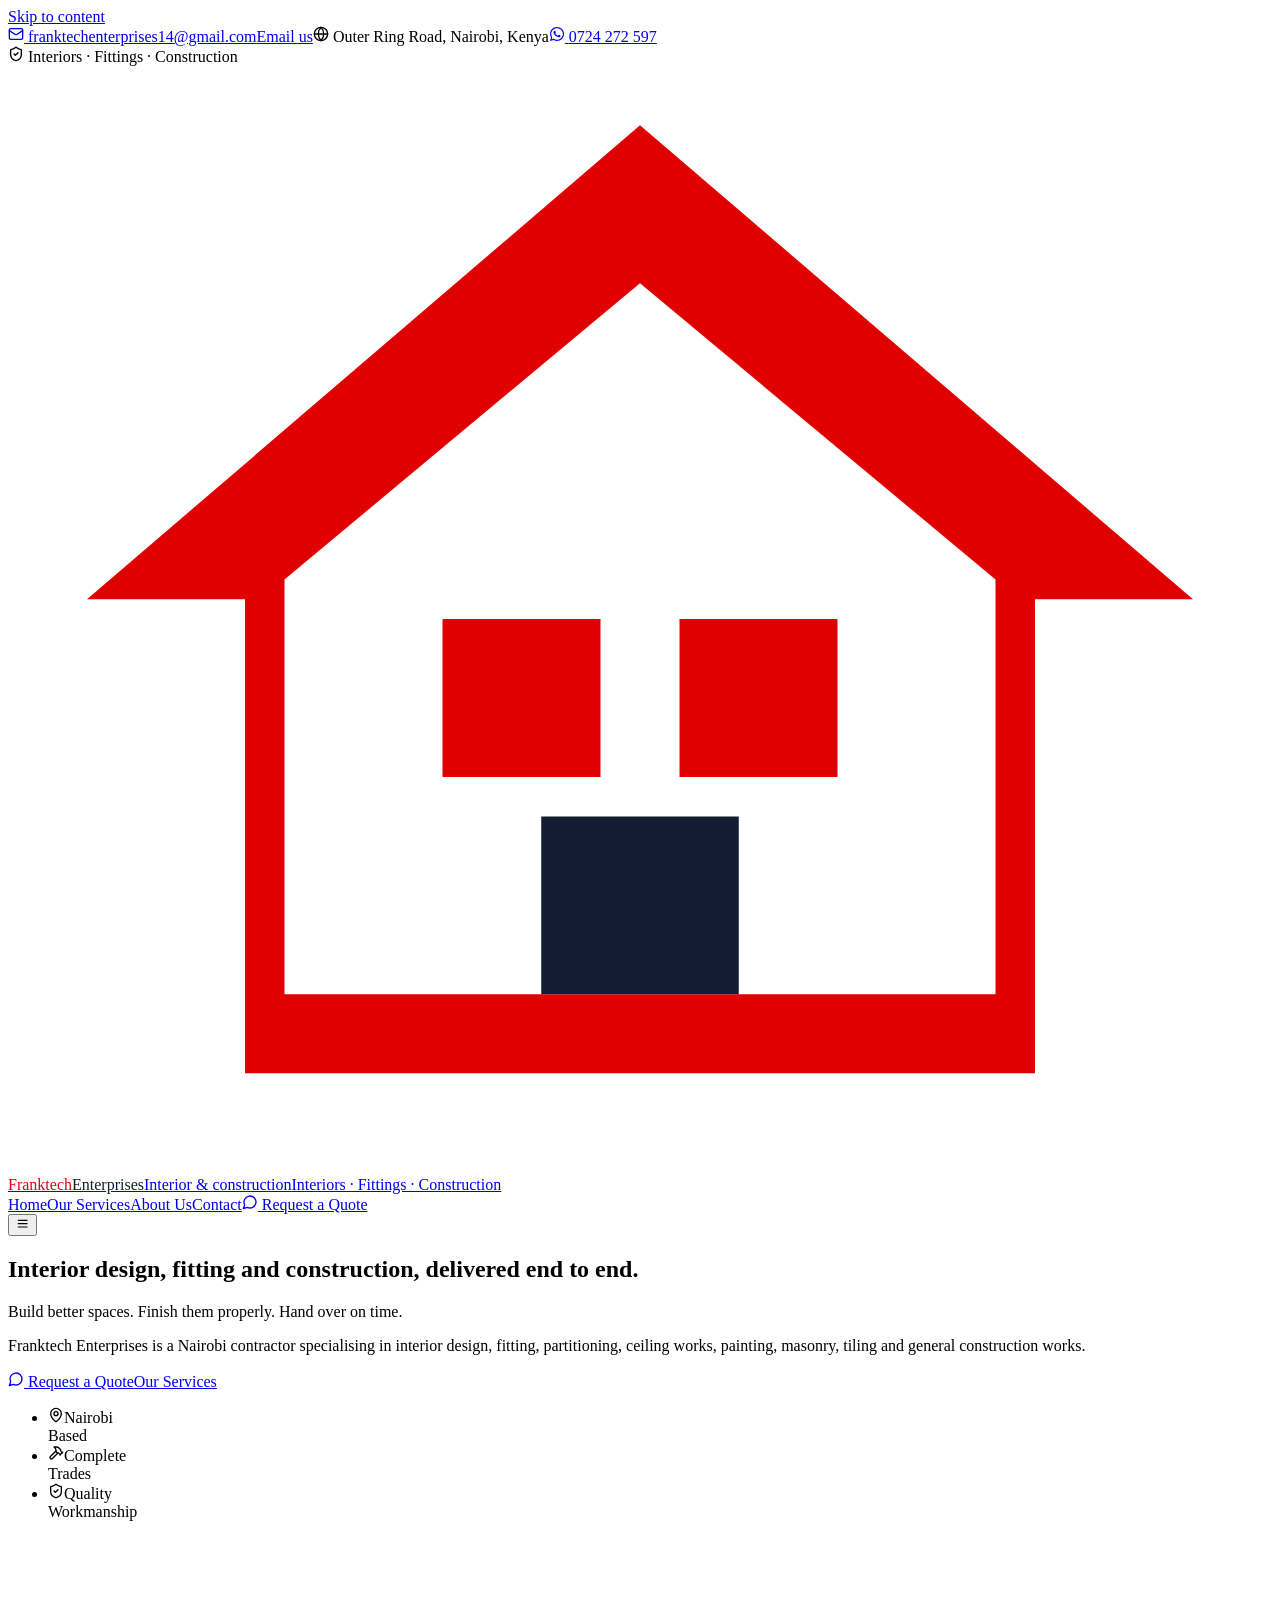
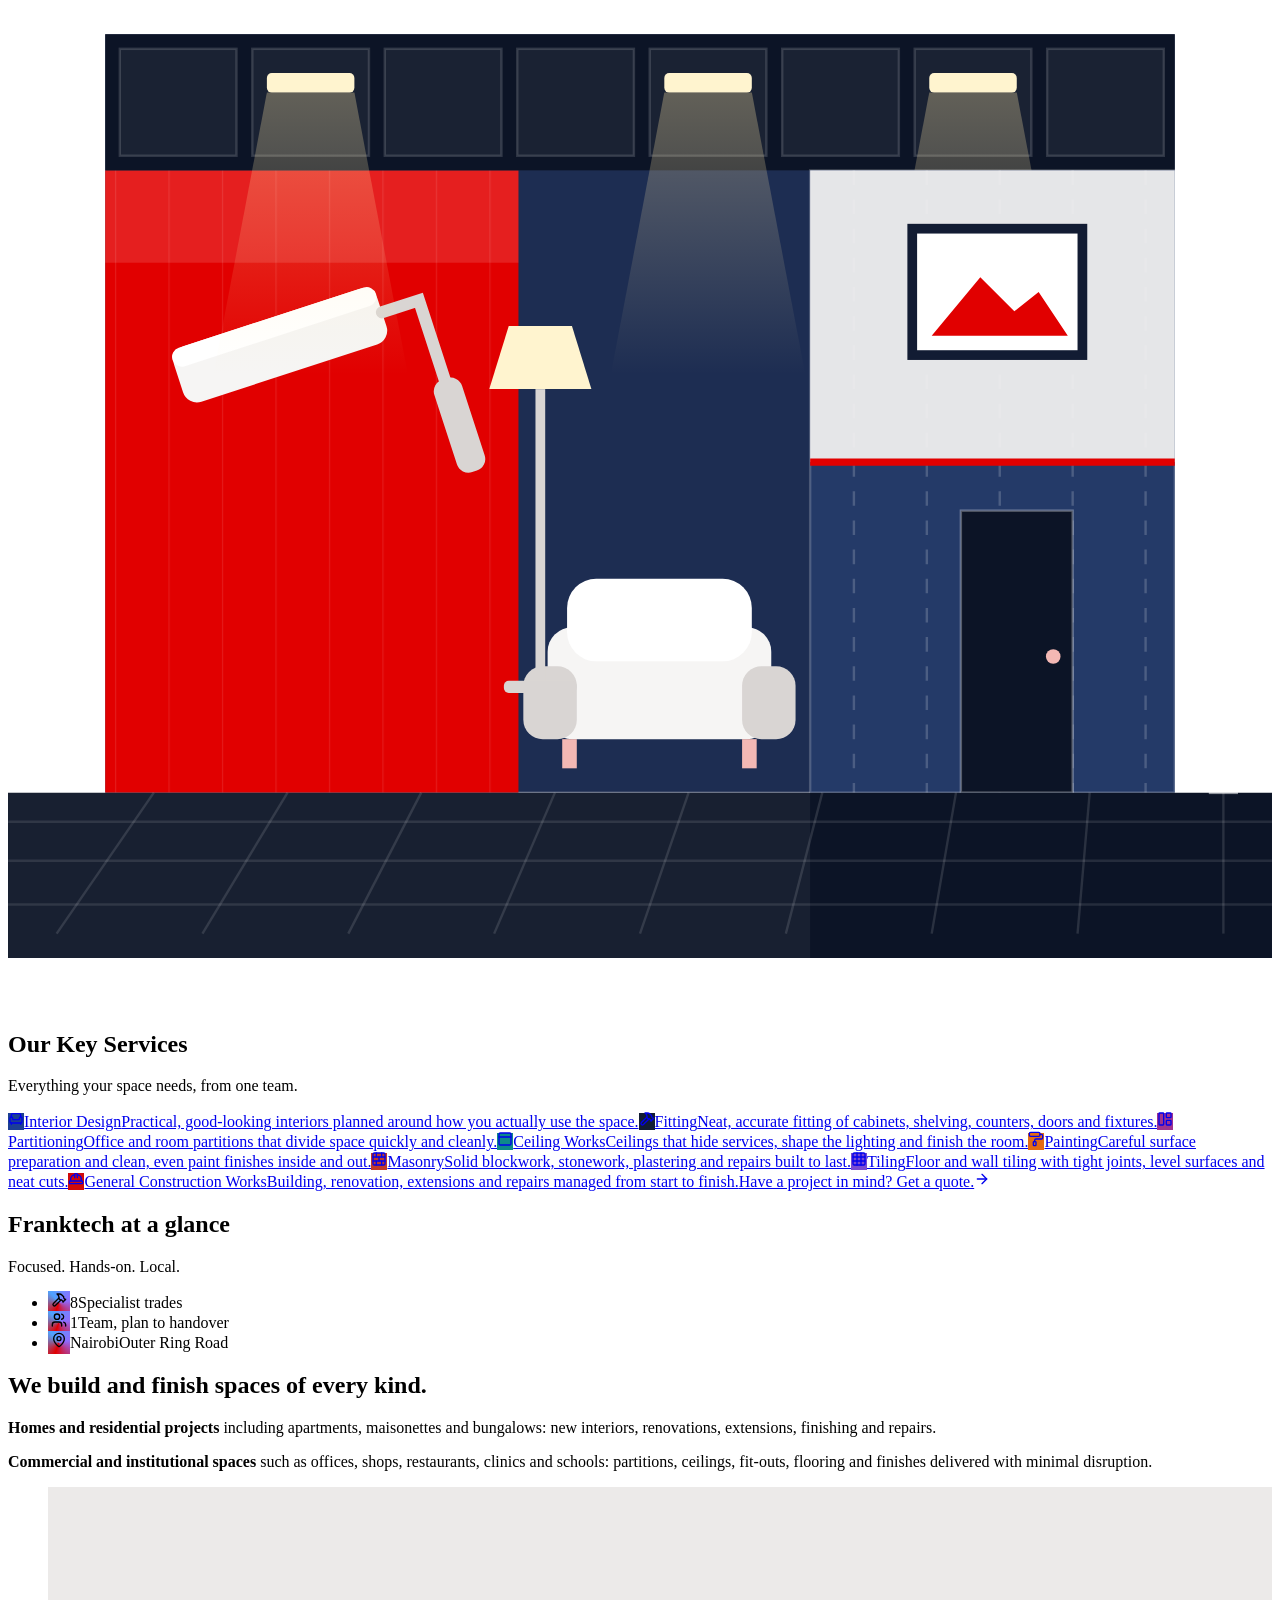
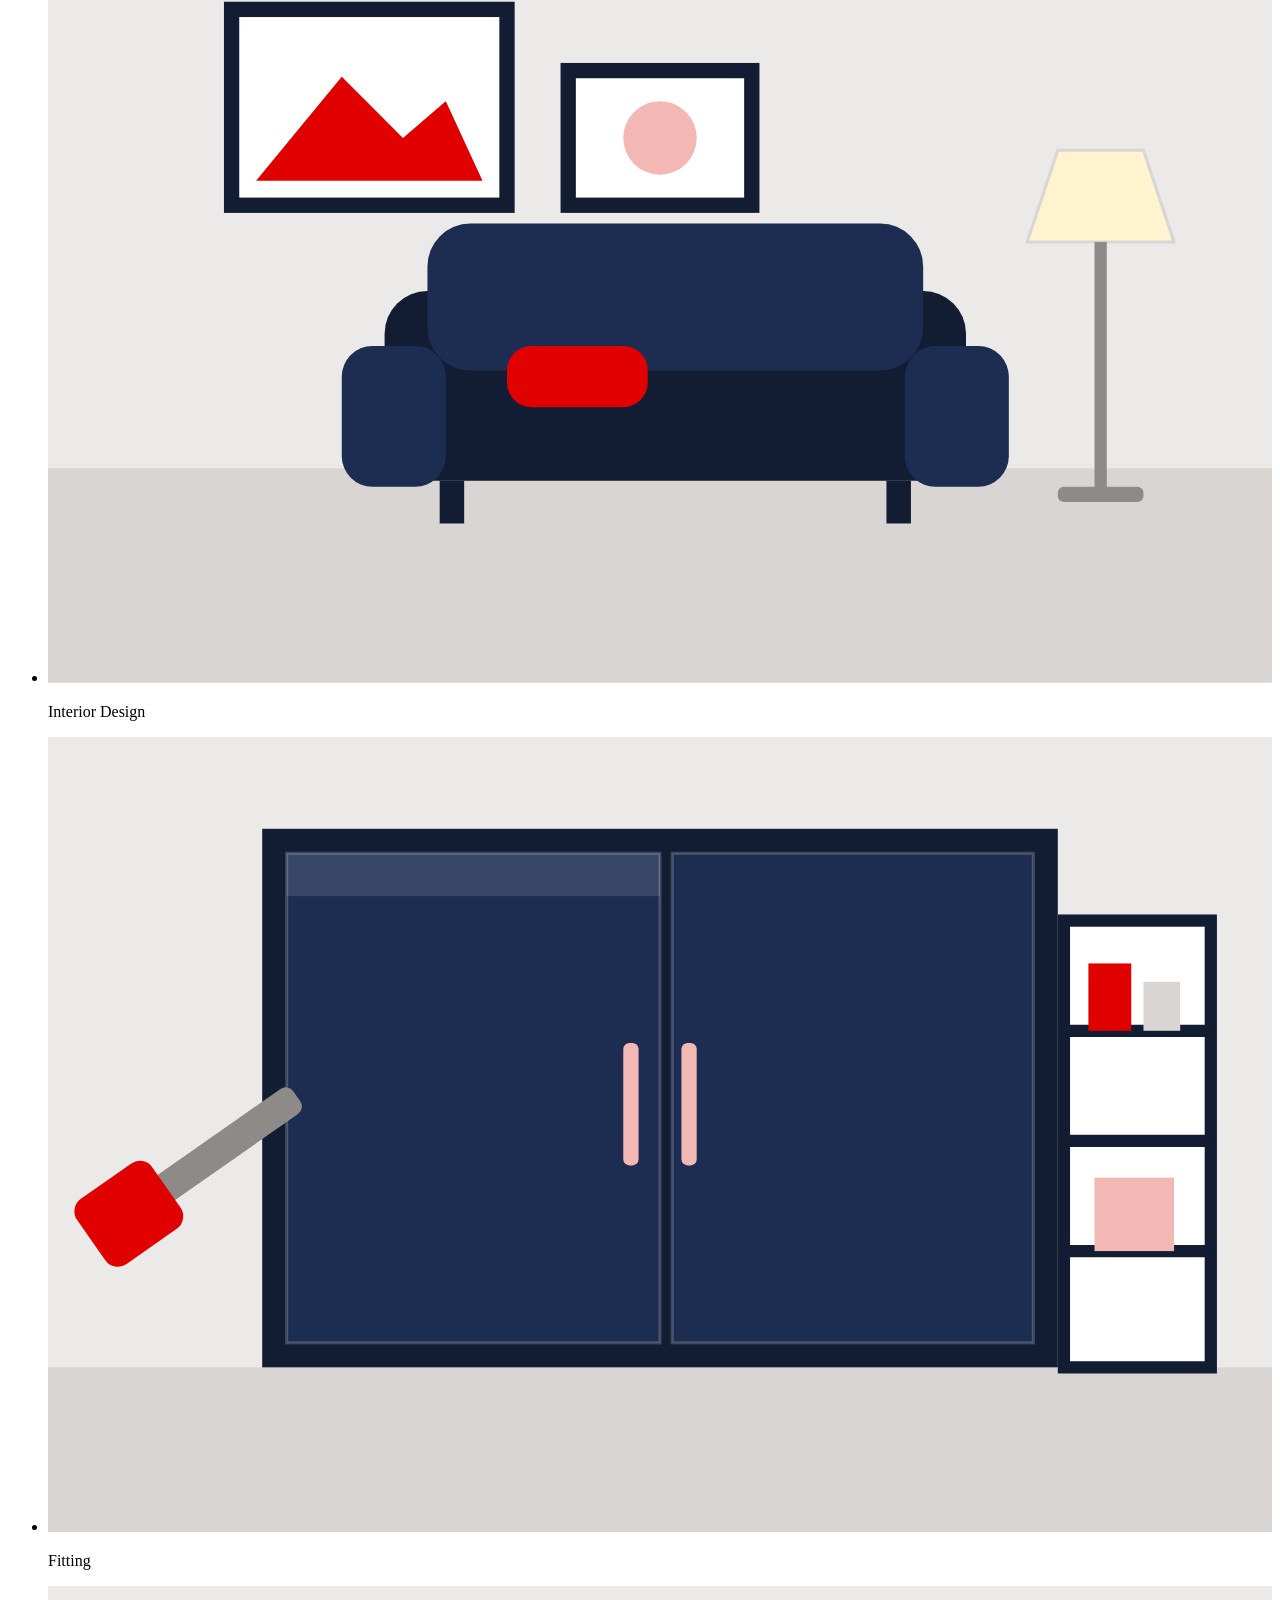
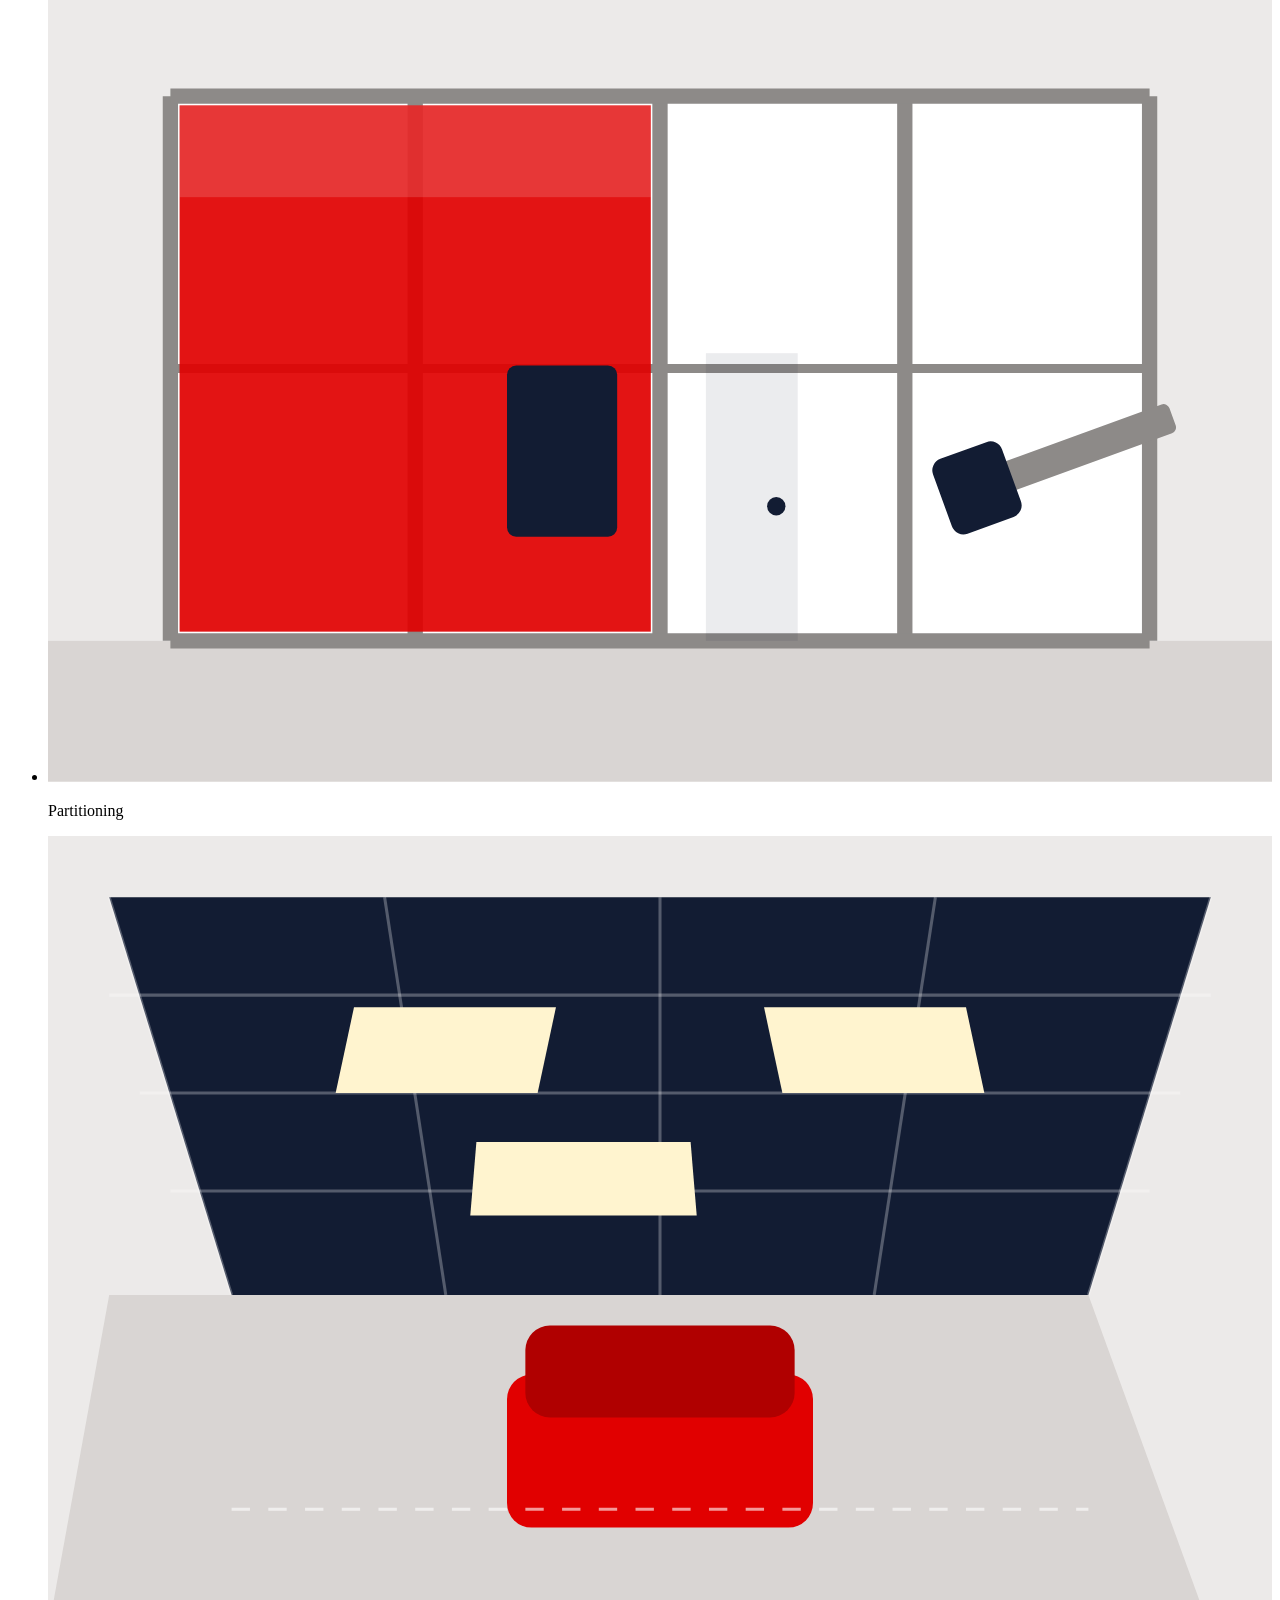
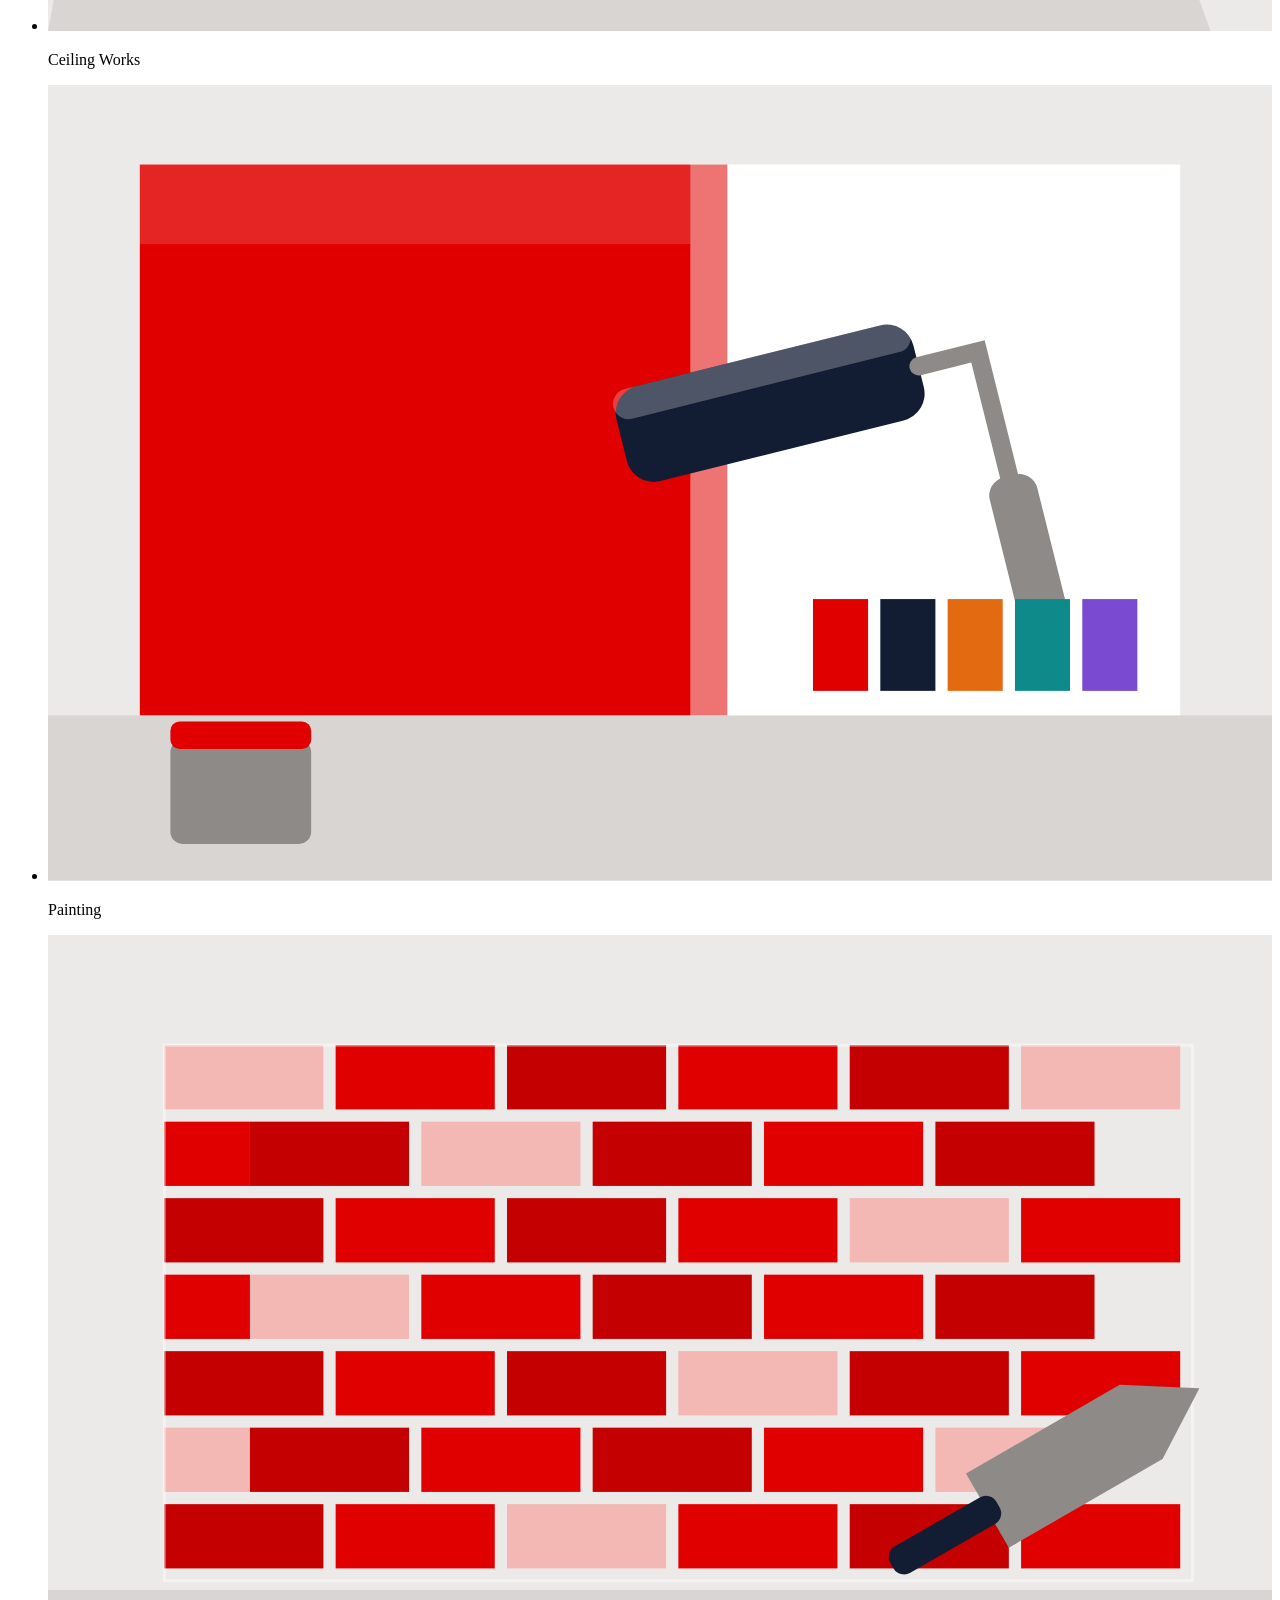
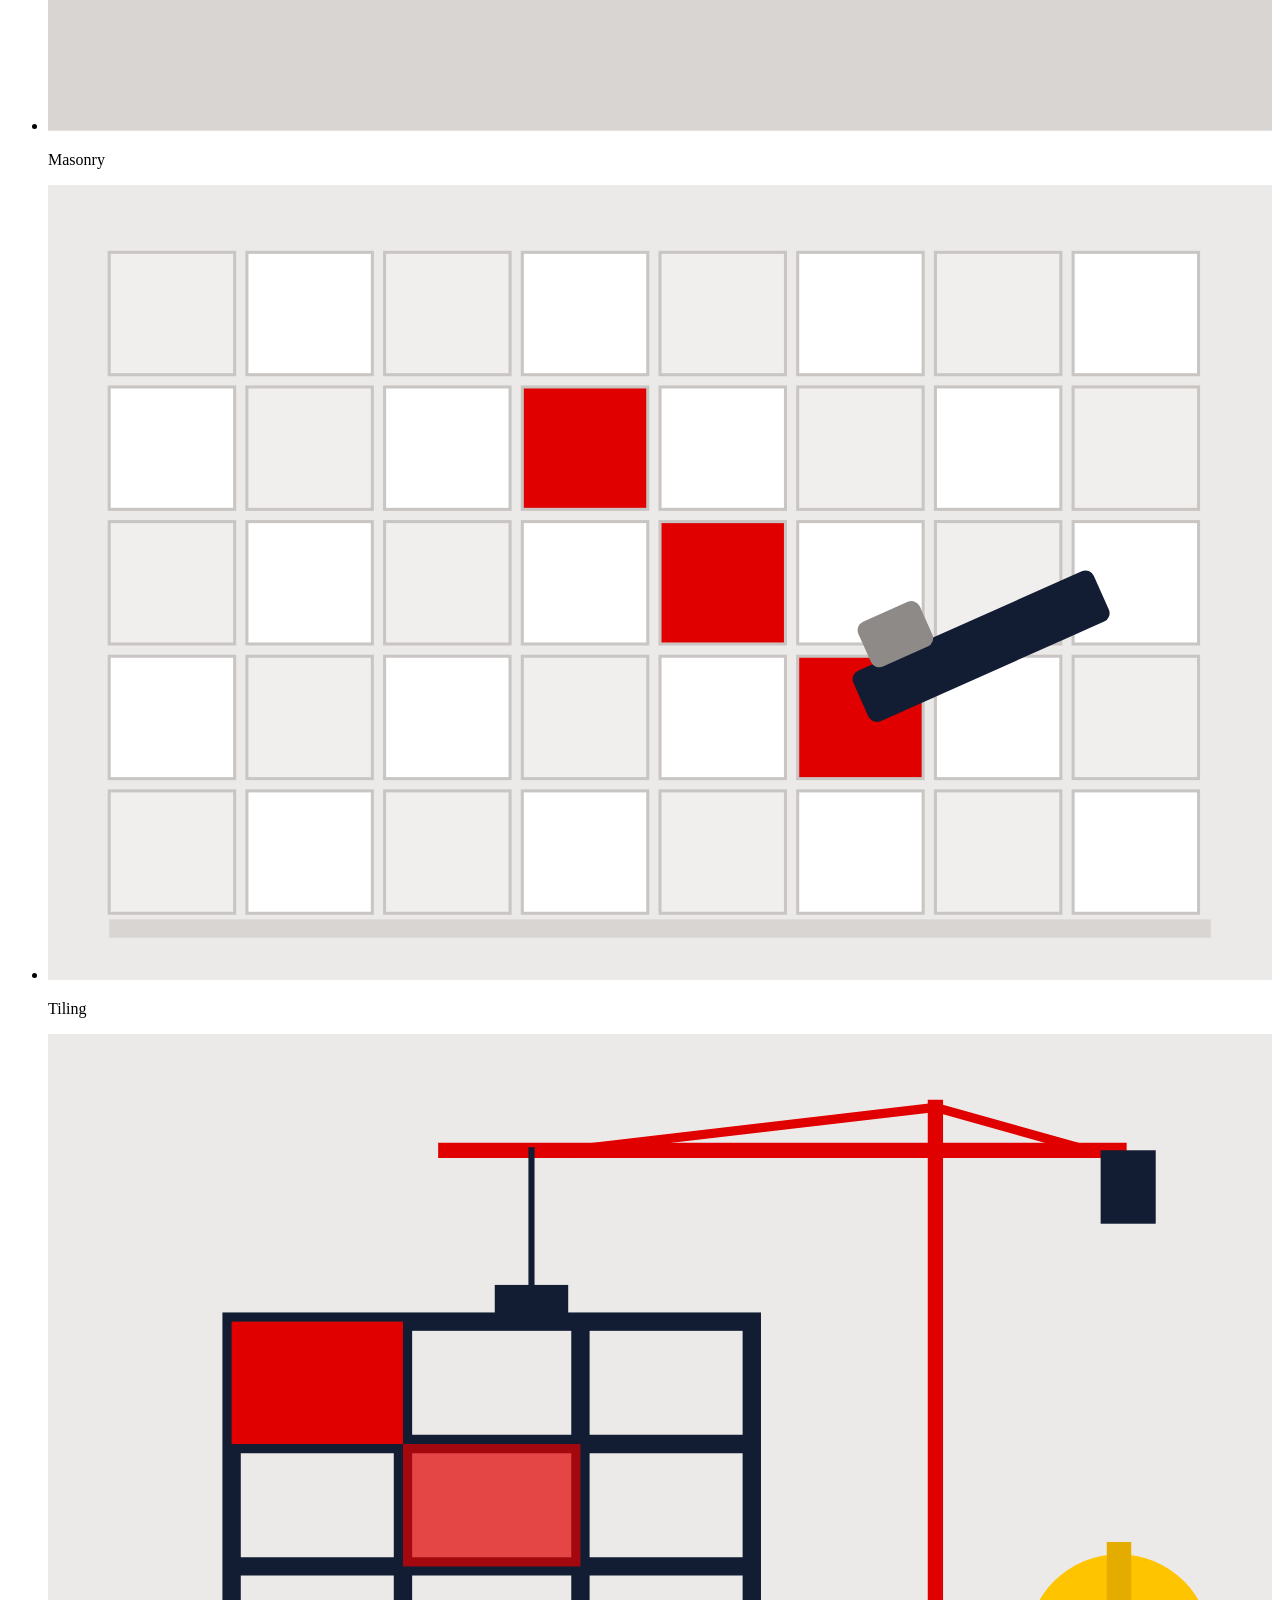
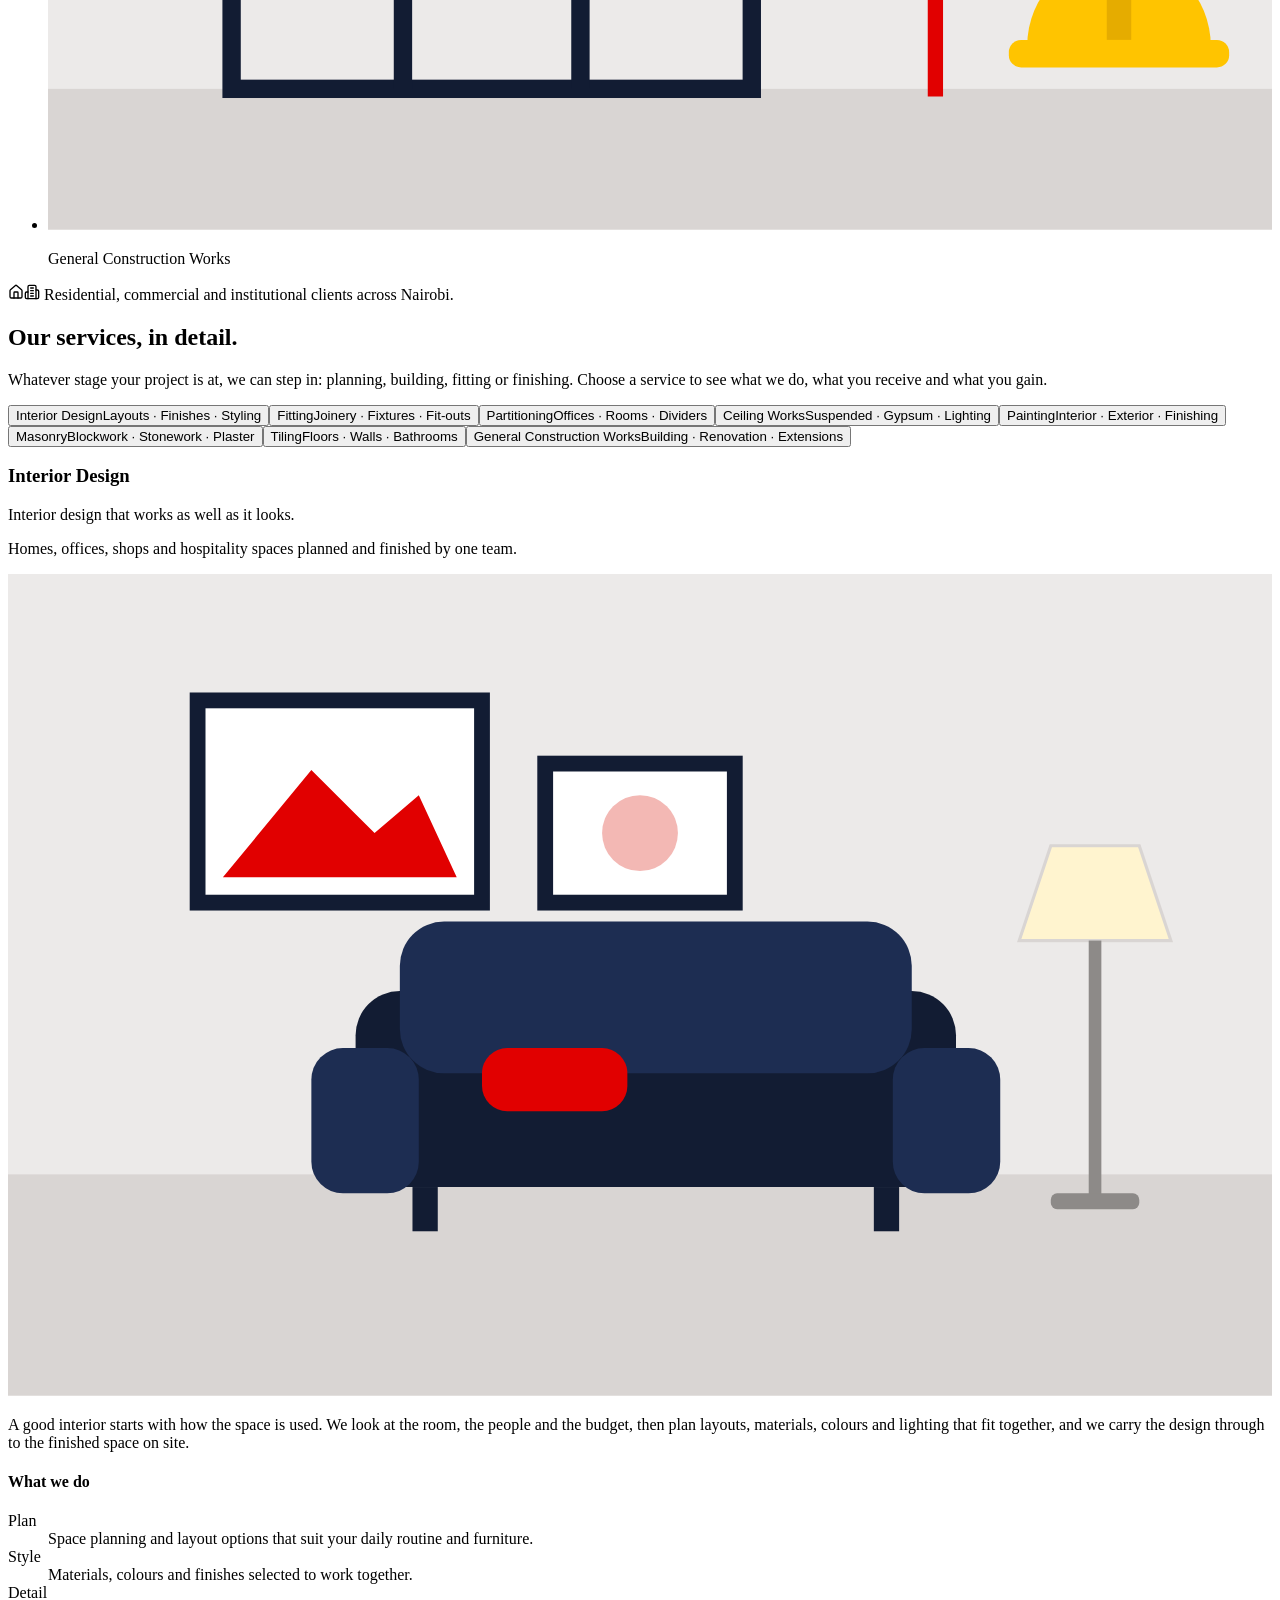
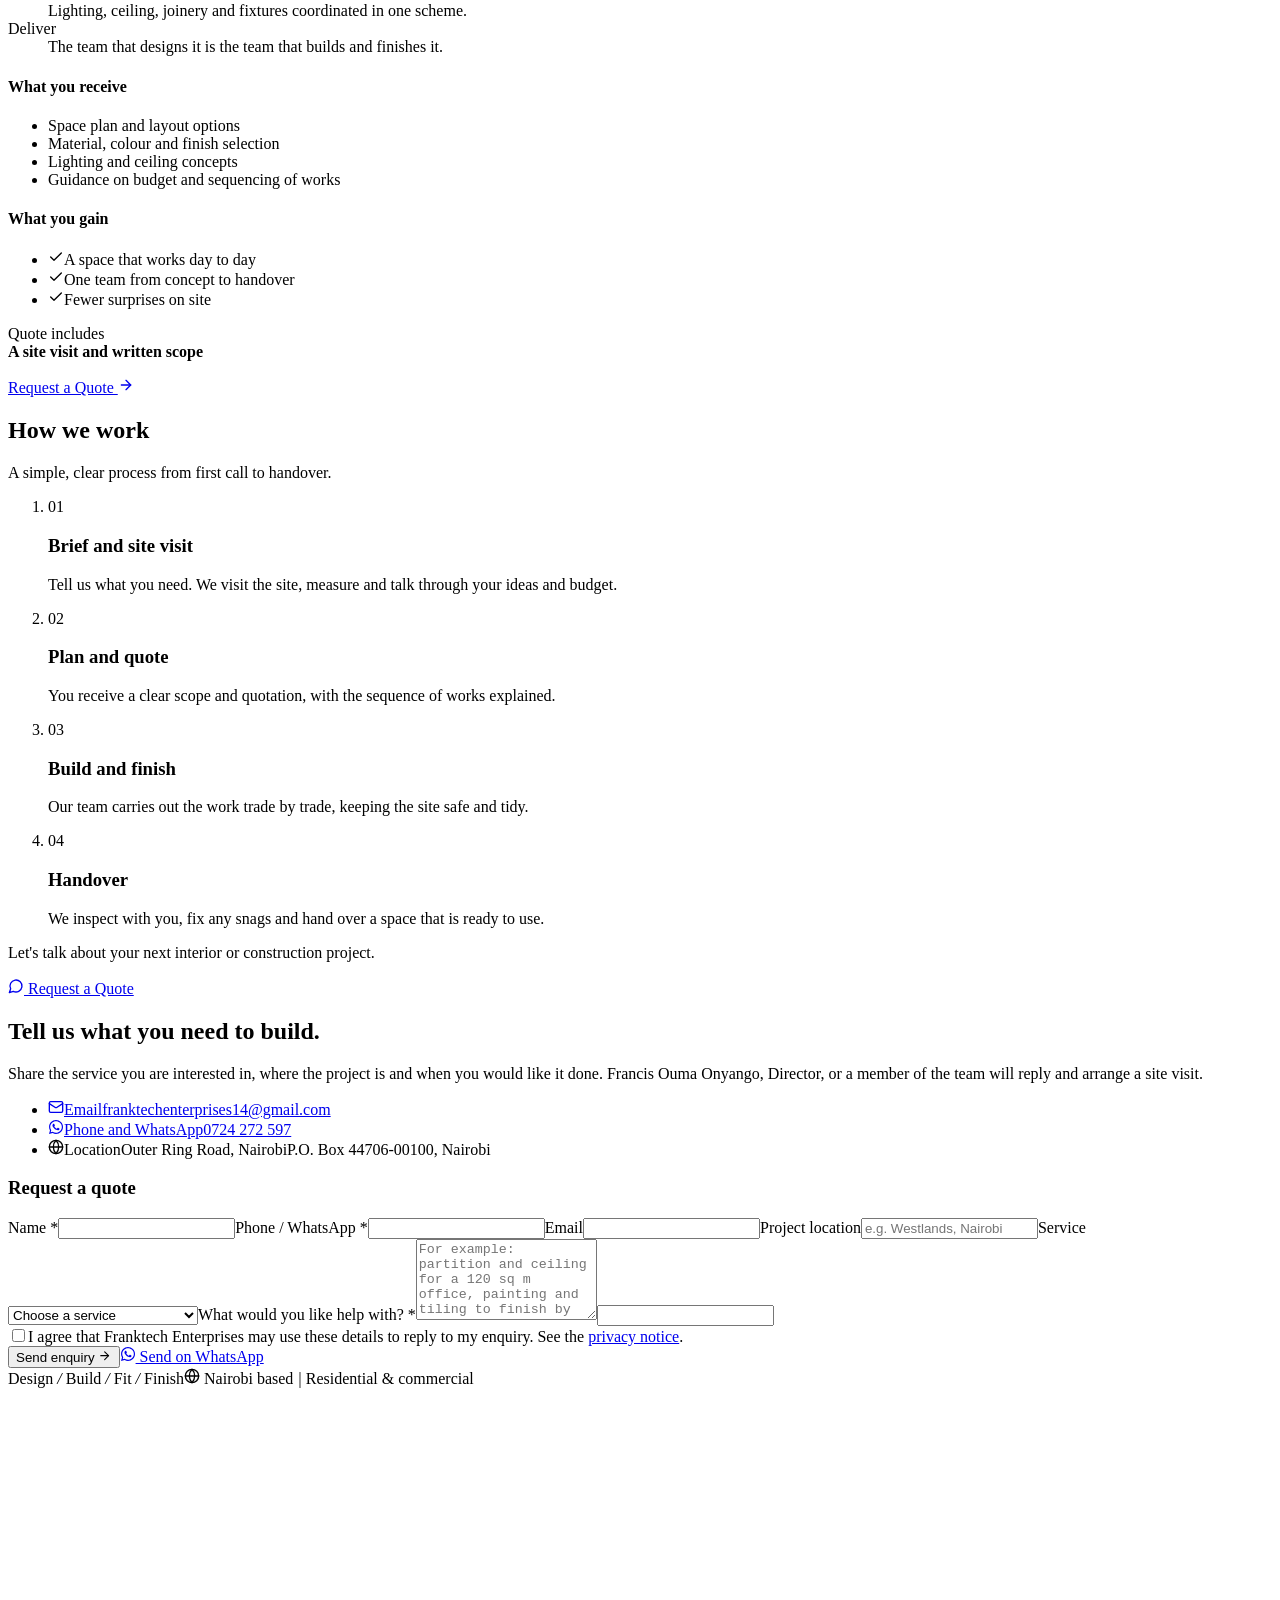
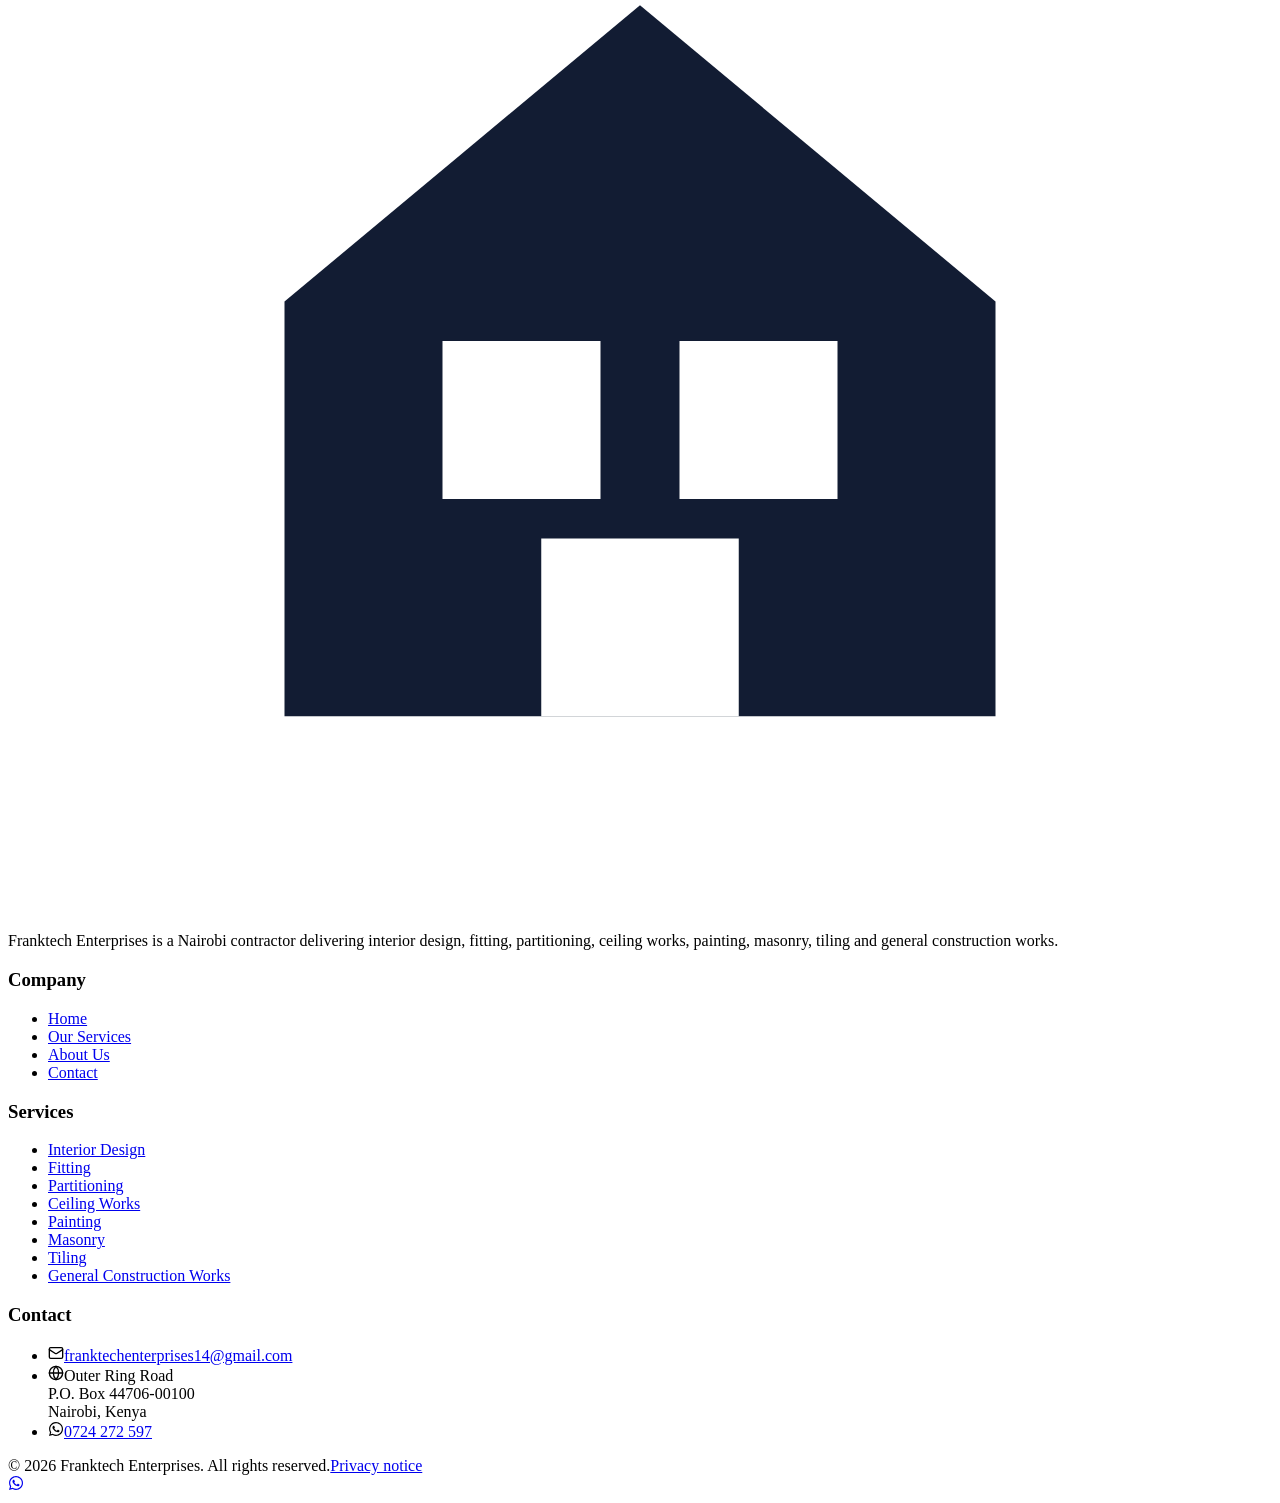
==== index.html @ 51be3a6b "Files upload" ====
<!doctype html>
<html lang="en">
  <head>
    <meta charset="UTF-8" />
    <meta name="viewport" content="width=device-width, initial-scale=1.0" />
    <link rel="icon" href="/favicon.png">
    <meta name="theme-color" content="#121c33">
    <link rel="preconnect" href="https://fonts.googleapis.com">
    <link rel="preconnect" href="https://fonts.gstatic.com" crossorigin>
    <link rel="sitemap" type="application/xml" href="/sitemap.xml">
    <title>Franktech Enterprises | Interior Design, Fitting, Partitioning, Ceiling, Painting, Masonry, Tiling and Construction in Nairobi</title>
    <meta name="description" content="Franktech Enterprises is a Nairobi contractor specialising in interior design, fitting, partitioning, ceiling works, painting, masonry, tiling and general construction works. Request a quote today.">
    <meta name="robots" content="index, follow, max-image-preview:large, max-snippet:-1">
    <link rel="canonical" href="https://www.franktechenterprises.co.ke/">
    <meta property="og:type" content="website">
    <meta property="og:site_name" content="Franktech Enterprises">
    <meta property="og:title" content="Franktech Enterprises | Interior Design, Fitting, Partitioning, Ceiling, Painting, Masonry, Tiling and Construction in Nairobi">
    <meta property="og:description" content="Franktech Enterprises is a Nairobi contractor specialising in interior design, fitting, partitioning, ceiling works, painting, masonry, tiling and general construction works. Request a quote today.">
    <meta property="og:url" content="https://www.franktechenterprises.co.ke/">
    <meta property="og:image" content="https://www.franktechenterprises.co.ke/og-image.jpg">
    <meta property="og:image:width" content="1200">
    <meta property="og:image:height" content="630">
    <meta name="twitter:card" content="summary_large_image">
    <meta name="twitter:title" content="Franktech Enterprises | Interior Design, Fitting, Partitioning, Ceiling, Painting, Masonry, Tiling and Construction in Nairobi">
    <meta name="twitter:description" content="Franktech Enterprises is a Nairobi contractor specialising in interior design, fitting, partitioning, ceiling works, painting, masonry, tiling and general construction works. Request a quote today.">
    <meta name="twitter:image" content="https://www.franktechenterprises.co.ke/og-image.jpg">
    <script type="application/ld+json">{"@context":"https://schema.org","@graph":[{"@type":"GeneralContractor","@id":"https://www.franktechenterprises.co.ke/#organization","name":"Franktech Enterprises","url":"https://www.franktechenterprises.co.ke/","logo":"https://www.franktechenterprises.co.ke/logo.png","image":"https://www.franktechenterprises.co.ke/og-image.jpg","email":"franktechenterprises14@gmail.com","telephone":"+254724272597","slogan":"Interiors · Fittings · Construction","founder":{"@type":"Person","name":"Francis Ouma Onyango","jobTitle":"Director"},"address":{"@type":"PostalAddress","streetAddress":"Outer Ring Road","postOfficeBoxNumber":"44706-00100","addressLocality":"Nairobi","addressCountry":"KE"},"areaServed":"Nairobi, Kenya","description":"Franktech Enterprises is a Nairobi contractor specialising in interior design, fitting, partitioning, ceiling works, painting, masonry, tiling and general construction works. Request a quote today.","makesOffer":[{"@type":"Offer","itemOffered":{"@type":"Service","name":"Interior Design","description":"Practical, good-looking interiors planned around how you actually use the space."}},{"@type":"Offer","itemOffered":{"@type":"Service","name":"Fitting","description":"Neat, accurate fitting of cabinets, shelving, counters, doors and fixtures."}},{"@type":"Offer","itemOffered":{"@type":"Service","name":"Partitioning","description":"Office and room partitions that divide space quickly and cleanly."}},{"@type":"Offer","itemOffered":{"@type":"Service","name":"Ceiling Works","description":"Ceilings that hide services, shape the lighting and finish the room."}},{"@type":"Offer","itemOffered":{"@type":"Service","name":"Painting","description":"Careful surface preparation and clean, even paint finishes inside and out."}},{"@type":"Offer","itemOffered":{"@type":"Service","name":"Masonry","description":"Solid blockwork, stonework, plastering and repairs built to last."}},{"@type":"Offer","itemOffered":{"@type":"Service","name":"Tiling","description":"Floor and wall tiling with tight joints, level surfaces and neat cuts."}},{"@type":"Offer","itemOffered":{"@type":"Service","name":"General Construction Works","description":"Building, renovation, extensions and repairs managed from start to finish."}}]},{"@type":"WebSite","@id":"https://www.franktechenterprises.co.ke/#website","url":"https://www.franktechenterprises.co.ke/","name":"Franktech Enterprises","publisher":{"@id":"https://www.franktechenterprises.co.ke/#organization"}}]}</script>
    <script type="module" crossorigin src="/assets/index-vFpCeBRT.js"></script>
    <link rel="stylesheet" crossorigin href="/assets/index-OtvhS2LJ.css">
  </head>
  <body>
    <div id="root" data-page="home"><a href="#main" class="sr-only focus:not-sr-only focus:fixed focus:left-3 focus:top-3 focus:z-[70] focus:rounded focus:bg-white focus:px-4 focus:py-2">Skip to content</a><div class="bg-ink text-[0.8rem] text-white/85"><div class="mx-auto flex max-w-7xl items-center justify-between gap-4 px-5 py-2.5 lg:px-6"><div class="flex flex-wrap items-center gap-x-6 gap-y-1"><a href="mailto:franktechenterprises14@gmail.com" class="inline-flex items-center gap-2 hover:text-white"><svg stroke="currentColor" fill="none" stroke-width="2" viewBox="0 0 24 24" stroke-linecap="round" stroke-linejoin="round" aria-hidden="true" height="1em" width="1em" xmlns="http://www.w3.org/2000/svg"><rect width="20" height="16" x="2" y="4" rx="2"></rect><path d="m22 7-8.97 5.7a1.94 1.94 0 0 1-2.06 0L2 7"></path></svg> <span class="hidden sm:inline">franktechenterprises14@gmail.com</span><span class="sm:hidden">Email us</span></a><span class="hidden items-center gap-2 md:inline-flex"><svg stroke="currentColor" fill="none" stroke-width="2" viewBox="0 0 24 24" stroke-linecap="round" stroke-linejoin="round" aria-hidden="true" height="1em" width="1em" xmlns="http://www.w3.org/2000/svg"><circle cx="12" cy="12" r="10"></circle><path d="M12 2a14.5 14.5 0 0 0 0 20 14.5 14.5 0 0 0 0-20"></path><path d="M2 12h20"></path></svg> <!-- -->Outer Ring Road<!-- -->, <!-- -->Nairobi<!-- -->, <!-- -->Kenya</span><a href="tel:+254724272597" class="inline-flex items-center gap-2 hover:text-white"><svg stroke="currentColor" fill="currentColor" stroke-width="0" viewBox="0 0 448 512" class="text-[#25d366]" aria-hidden="true" height="1em" width="1em" xmlns="http://www.w3.org/2000/svg"><path d="M380.9 97.1C339 55.1 283.2 32 223.9 32c-122.4 0-222 99.6-222 222 0 39.1 10.2 77.3 29.6 111L0 480l117.7-30.9c32.4 17.7 68.9 27 106.1 27h.1c122.3 0 224.1-99.6 224.1-222 0-59.3-25.2-115-67.1-157zm-157 341.6c-33.2 0-65.7-8.9-94-25.7l-6.7-4-69.8 18.3L72 359.2l-4.4-7c-18.5-29.4-28.2-63.3-28.2-98.2 0-101.7 82.8-184.5 184.6-184.5 49.3 0 95.6 19.2 130.4 54.1 34.8 34.9 56.2 81.2 56.1 130.5 0 101.8-84.9 184.6-186.6 184.6zm101.2-138.2c-5.5-2.8-32.8-16.2-37.9-18-5.1-1.9-8.8-2.8-12.5 2.8-3.7 5.6-14.3 18-17.6 21.8-3.2 3.7-6.5 4.2-12 1.4-32.6-16.3-54-29.1-75.5-66-5.7-9.8 5.7-9.1 16.3-30.3 1.8-3.7.9-6.9-.5-9.7-1.4-2.8-12.5-30.1-17.1-41.2-4.5-10.8-9.1-9.3-12.5-9.5-3.2-.2-6.9-.2-10.6-.2-3.7 0-9.7 1.4-14.8 6.9-5.1 5.6-19.4 19-19.4 46.3 0 27.3 19.9 53.7 22.6 57.4 2.8 3.7 39.1 59.7 94.8 83.8 35.2 15.2 49 16.5 66.6 13.9 10.7-1.6 32.8-13.4 37.4-26.4 4.6-13 4.6-24.1 3.2-26.4-1.3-2.5-5-3.9-10.5-6.6z"></path></svg> <!-- -->0724 272 597</a></div><span class="hidden items-center gap-2 lg:inline-flex"><svg stroke="currentColor" fill="none" stroke-width="2" viewBox="0 0 24 24" stroke-linecap="round" stroke-linejoin="round" aria-hidden="true" height="1em" width="1em" xmlns="http://www.w3.org/2000/svg"><path d="M20 13c0 5-3.5 7.5-7.66 8.95a1 1 0 0 1-.67-.01C7.5 20.5 4 18 4 13V6a1 1 0 0 1 1-1c2 0 4.5-1.2 6.24-2.72a1.17 1.17 0 0 1 1.52 0C14.51 3.81 17 5 19 5a1 1 0 0 1 1 1z"></path><path d="m9 12 2 2 4-4"></path></svg> <!-- -->Interiors · Fittings · Construction</span></div></div><header class="sticky top-0 z-40 border-b border-line bg-white shadow-[0_1px_0_rgba(0,0,0,.02)]"><div class="mx-auto flex max-w-7xl items-center justify-between gap-6 px-5 py-3 lg:px-6"><a href="/" aria-label="Franktech Enterprises home" class="flex items-center gap-4"><span class="inline-flex items-center gap-3 " aria-label="Franktech Enterprises"><svg viewBox="0 0 64 56" class="h-11 w-auto shrink-0" aria-hidden="true"><path d="M32 3 4 27h8v24h40V27h8L32 3Z" fill="#e10000"></path><path d="M32 11 14 26v21h36V26L32 11Z" fill="#fff"></path><rect x="22" y="28" width="8" height="8" fill="#e10000"></rect><rect x="34" y="28" width="8" height="8" fill="#e10000"></rect><rect x="27" y="38" width="10" height="9" fill="#121c33"></rect></svg><span class="leading-none"><span class="block font-display text-[1.9rem] font-extrabold uppercase italic tracking-tight" style="color:#e10000">Franktech</span><span class="mt-0.5 block font-display text-[0.8rem] font-semibold uppercase tracking-[0.42em]" style="color:#121c33">Enterprises</span></span></span><span class="hidden h-10 w-px bg-brand-dark/70 md:block" aria-hidden="true"></span><span class="hidden md:block"><span class="block font-display text-[0.8rem] font-semibold uppercase tracking-wide text-ink">Interior &amp; construction</span><span class="block text-[0.78rem] italic text-brand-dark">Interiors · Fittings · Construction</span></span></a><nav aria-label="Main" class="hidden items-center gap-8 lg:flex"><a href="/" aria-current="page" class="text-[0.98rem] font-medium transition-colors hover:text-brand text-brand">Home</a><a href="/#services" class="text-[0.98rem] font-medium transition-colors hover:text-brand text-ink">Our Services</a><a href="/about/" class="text-[0.98rem] font-medium transition-colors hover:text-brand text-ink">About Us</a><a href="/#contact" class="text-[0.98rem] font-medium transition-colors hover:text-brand text-ink">Contact</a><a href="/#contact" class="btn btn-primary"><svg stroke="currentColor" fill="none" stroke-width="2" viewBox="0 0 24 24" stroke-linecap="round" stroke-linejoin="round" aria-hidden="true" height="1em" width="1em" xmlns="http://www.w3.org/2000/svg"><path d="M7.9 20A9 9 0 1 0 4 16.1L2 22Z"></path></svg> Request a Quote</a></nav><button type="button" class="rounded-md border border-line p-2.5 text-xl text-ink lg:hidden" aria-label="Open menu" aria-expanded="false"><svg stroke="currentColor" fill="none" stroke-width="2" viewBox="0 0 24 24" stroke-linecap="round" stroke-linejoin="round" height="1em" width="1em" xmlns="http://www.w3.org/2000/svg"><line x1="4" x2="20" y1="12" y2="12"></line><line x1="4" x2="20" y1="6" y2="6"></line><line x1="4" x2="20" y1="18" y2="18"></line></svg></button></div></header><main id="main"><section aria-labelledby="hero-title" class="relative overflow-hidden bg-ink text-white"><div class="absolute inset-0 bg-[radial-gradient(ellipse_at_80%_40%,rgba(225,0,0,.22),transparent_55%),linear-gradient(110deg,#0b1020_0%,#121c33_60%,#16264a_100%)]" aria-hidden="true"></div><div class="absolute inset-0 opacity-[.07]" style="background-image:linear-gradient(#fff 1px,transparent 1px),linear-gradient(90deg,#fff 1px,transparent 1px);background-size:44px 44px" aria-hidden="true"></div><div class="relative mx-auto grid max-w-7xl items-center gap-10 px-5 py-14 lg:grid-cols-[1.1fr_.9fr] lg:px-6 lg:py-20"><div><h1 id="hero-title" class="font-display text-[2.35rem] font-bold leading-[1.08] sm:text-5xl lg:text-[3.4rem]">Interior design, fitting and construction, delivered end to end.</h1><p class="mt-6 text-xl text-white/90">Build better spaces. Finish them properly. Hand over on time.</p><p class="mt-4 max-w-xl text-[1.02rem] leading-relaxed text-white/70">Franktech Enterprises<!-- --> is a Nairobi contractor specialising in interior design, fitting, partitioning, ceiling works, painting, masonry, tiling and general construction works.</p><div class="mt-8 flex flex-wrap gap-4"><a href="#contact" class="btn btn-primary"><svg stroke="currentColor" fill="none" stroke-width="2" viewBox="0 0 24 24" stroke-linecap="round" stroke-linejoin="round" aria-hidden="true" height="1em" width="1em" xmlns="http://www.w3.org/2000/svg"><path d="M7.9 20A9 9 0 1 0 4 16.1L2 22Z"></path></svg> Request a Quote</a><a href="#services" class="btn btn-ghost">Our Services</a></div><ul class="mt-10 grid max-w-xl gap-5 sm:grid-cols-3"><li class="flex items-center gap-3"><span class="grid h-11 w-11 shrink-0 place-items-center rounded-full border border-white/40 text-lg"><svg stroke="currentColor" fill="none" stroke-width="2" viewBox="0 0 24 24" stroke-linecap="round" stroke-linejoin="round" aria-hidden="true" height="1em" width="1em" xmlns="http://www.w3.org/2000/svg"><path d="M20 10c0 4.993-5.539 10.193-7.399 11.799a1 1 0 0 1-1.202 0C9.539 20.193 4 14.993 4 10a8 8 0 0 1 16 0"></path><circle cx="12" cy="10" r="3"></circle></svg></span><span class="font-display text-[0.95rem] font-semibold leading-tight">Nairobi<br/>Based</span></li><li class="flex items-center gap-3"><span class="grid h-11 w-11 shrink-0 place-items-center rounded-full border border-white/40 text-lg"><svg stroke="currentColor" fill="none" stroke-width="2" viewBox="0 0 24 24" stroke-linecap="round" stroke-linejoin="round" aria-hidden="true" height="1em" width="1em" xmlns="http://www.w3.org/2000/svg"><path d="m15 12-8.373 8.373a1 1 0 1 1-3-3L12 9"></path><path d="m18 15 4-4"></path><path d="m21.5 11.5-1.914-1.914A2 2 0 0 1 19 8.172V7l-2.26-2.26a6 6 0 0 0-4.202-1.756L9 2.96l.92.82A6.18 6.18 0 0 1 12 8.4V10l2 2h1.172a2 2 0 0 1 1.414.586L18.5 14.5"></path></svg></span><span class="font-display text-[0.95rem] font-semibold leading-tight">Complete<br/>Trades</span></li><li class="flex items-center gap-3"><span class="grid h-11 w-11 shrink-0 place-items-center rounded-full border border-white/40 text-lg"><svg stroke="currentColor" fill="none" stroke-width="2" viewBox="0 0 24 24" stroke-linecap="round" stroke-linejoin="round" aria-hidden="true" height="1em" width="1em" xmlns="http://www.w3.org/2000/svg"><path d="M20 13c0 5-3.5 7.5-7.66 8.95a1 1 0 0 1-.67-.01C7.5 20.5 4 18 4 13V6a1 1 0 0 1 1-1c2 0 4.5-1.2 6.24-2.72a1.17 1.17 0 0 1 1.52 0C14.51 3.81 17 5 19 5a1 1 0 0 1 1 1z"></path><path d="m9 12 2 2 4-4"></path></svg></span><span class="font-display text-[0.95rem] font-semibold leading-tight">Quality<br/>Workmanship</span></li></ul></div><div class="relative"><div class="absolute -inset-3 rounded-2xl border border-white/10" aria-hidden="true"></div><svg viewBox="0 0 520 440" class="relative w-full rounded-xl shadow-2xl" role="img" aria-label="Illustration of an interior being fitted out"><defs><linearGradient id="glow" x1="0" y1="0" x2="0" y2="1"><stop offset="0" stop-color="#ffe7a8" stop-opacity=".9"></stop><stop offset="1" stop-color="#ffe7a8" stop-opacity="0"></stop></linearGradient><pattern id="studs" width="22" height="10" patternUnits="userSpaceOnUse"><rect width="22" height="10" fill="none"></rect><line x1="0" y1="0" x2="0" y2="10" stroke="#fff" stroke-opacity=".1"></line></pattern></defs><rect x="40" y="40" width="440" height="312" fill="#1d2d52" stroke="#fff" stroke-opacity=".18"></rect><rect x="40" y="96" width="170" height="256" fill="#e10000"></rect><rect x="40" y="96" width="170" height="256" fill="url(#studs)"></rect><rect x="40" y="96" width="170" height="38" fill="#fff" fill-opacity=".12"></rect><g transform="translate(112 168) rotate(-18)"><rect x="-44" y="-12" width="88" height="24" rx="6" fill="#f6f5f4"></rect><rect x="-44" y="-12" width="88" height="8" rx="4" fill="#fff"></rect><path d="M44 0h16v36" fill="none" stroke="#d9d5d3" stroke-width="5" stroke-linecap="round"></path><rect x="54" y="34" width="12" height="40" rx="5" fill="#d9d5d3"></rect></g><rect x="40" y="40" width="440" height="56" fill="#0c1426"></rect><rect x="46" y="46" width="48" height="44" fill="#fff" fill-opacity=".06" stroke="#fff" stroke-opacity=".15"></rect><rect x="100.5" y="46" width="48" height="44" fill="#fff" fill-opacity=".06" stroke="#fff" stroke-opacity=".15"></rect><rect x="155" y="46" width="48" height="44" fill="#fff" fill-opacity=".06" stroke="#fff" stroke-opacity=".15"></rect><rect x="209.5" y="46" width="48" height="44" fill="#fff" fill-opacity=".06" stroke="#fff" stroke-opacity=".15"></rect><rect x="264" y="46" width="48" height="44" fill="#fff" fill-opacity=".06" stroke="#fff" stroke-opacity=".15"></rect><rect x="318.5" y="46" width="48" height="44" fill="#fff" fill-opacity=".06" stroke="#fff" stroke-opacity=".15"></rect><rect x="373" y="46" width="48" height="44" fill="#fff" fill-opacity=".06" stroke="#fff" stroke-opacity=".15"></rect><rect x="427.5" y="46" width="48" height="44" fill="#fff" fill-opacity=".06" stroke="#fff" stroke-opacity=".15"></rect><g><rect x="106.5" y="56" width="36" height="8" rx="2" fill="#fff4cf"></rect><polygon points="106.5,64 142.5,64 164.5,180 84.5,180" fill="url(#glow)" opacity=".35"></polygon></g><g><rect x="270" y="56" width="36" height="8" rx="2" fill="#fff4cf"></rect><polygon points="270,64 306,64 328,180 248,180" fill="url(#glow)" opacity=".35"></polygon></g><g><rect x="379" y="56" width="36" height="8" rx="2" fill="#fff4cf"></rect><polygon points="379,64 415,64 437,180 357,180" fill="url(#glow)" opacity=".35"></polygon></g><rect x="330" y="96" width="150" height="256" fill="#243a68" stroke="#fff" stroke-opacity=".2"></rect><line x1="348" y1="96" x2="348" y2="352" stroke="#fff" stroke-opacity=".18" stroke-dasharray="6 6"></line><line x1="378" y1="96" x2="378" y2="352" stroke="#fff" stroke-opacity=".18" stroke-dasharray="6 6"></line><line x1="408" y1="96" x2="408" y2="352" stroke="#fff" stroke-opacity=".18" stroke-dasharray="6 6"></line><line x1="438" y1="96" x2="438" y2="352" stroke="#fff" stroke-opacity=".18" stroke-dasharray="6 6"></line><line x1="468" y1="96" x2="468" y2="352" stroke="#fff" stroke-opacity=".18" stroke-dasharray="6 6"></line><rect x="330" y="96" width="150" height="120" fill="#f6f5f4" fill-opacity=".92"></rect><path d="M330 216h150" stroke="#e10000" stroke-width="3"></path><rect x="392" y="236" width="46" height="116" fill="#0c1426" stroke="#fff" stroke-opacity=".3"></rect><circle cx="430" cy="296" r="3" fill="#f3b8b4"></circle><rect x="372" y="120" width="70" height="52" fill="#fff" stroke="#121c33" stroke-width="4"></rect><path d="M380 164l20-24 14 14 10-8 12 18z" fill="#e10000"></path><g transform="translate(222 262)"><rect x="0" y="22" width="92" height="46" rx="10" fill="#f6f5f4"></rect><rect x="-10" y="38" width="22" height="30" rx="8" fill="#d9d5d3"></rect><rect x="80" y="38" width="22" height="30" rx="8" fill="#d9d5d3"></rect><rect x="8" y="2" width="76" height="34" rx="12" fill="#fff"></rect><rect x="6" y="68" width="6" height="12" fill="#f3b8b4"></rect><rect x="80" y="68" width="6" height="12" fill="#f3b8b4"></rect></g><g transform="translate(206 160)"><path d="M0 0h26l8 26H-8z" fill="#fff4cf"></path><rect x="11" y="26" width="4" height="120" fill="#d9d5d3"></rect><rect x="-2" y="146" width="30" height="5" rx="2" fill="#d9d5d3"></rect></g><polygon points="0,352 520,352 520,420 0,420" fill="#0c1426"></polygon><polygon points="0,352 330,352 330,420 0,420" fill="#fff" fill-opacity=".05"></polygon><line x1="60" y1="352" x2="20" y2="410" stroke="#fff" stroke-opacity=".12"></line><line x1="115" y1="352" x2="80" y2="410" stroke="#fff" stroke-opacity=".12"></line><line x1="170" y1="352" x2="140" y2="410" stroke="#fff" stroke-opacity=".12"></line><line x1="225" y1="352" x2="200" y2="410" stroke="#fff" stroke-opacity=".12"></line><line x1="280" y1="352" x2="260" y2="410" stroke="#fff" stroke-opacity=".12"></line><line x1="335" y1="352" x2="320" y2="410" stroke="#fff" stroke-opacity=".12"></line><line x1="390" y1="352" x2="380" y2="410" stroke="#fff" stroke-opacity=".12"></line><line x1="445" y1="352" x2="440" y2="410" stroke="#fff" stroke-opacity=".12"></line><line x1="500" y1="352" x2="500" y2="410" stroke="#fff" stroke-opacity=".12"></line><line x1="0" y1="364" x2="520" y2="364" stroke="#fff" stroke-opacity=".1"></line><line x1="0" y1="380" x2="520" y2="380" stroke="#fff" stroke-opacity=".1"></line><line x1="0" y1="398" x2="520" y2="398" stroke="#fff" stroke-opacity=".1"></line><g stroke="#fff" stroke-opacity=".55" stroke-width="1.2" fill="none"><line x1="40" y1="24" x2="480" y2="24" stroke-dasharray="5 4"></line><line x1="40" y1="18" x2="40" y2="30"></line><line x1="480" y1="18" x2="480" y2="30"></line><line x1="500" y1="40" x2="500" y2="352" stroke-dasharray="5 4"></line><line x1="494" y1="40" x2="506" y2="40"></line><line x1="494" y1="352" x2="506" y2="352"></line></g><text x="260" y="17" text-anchor="middle" font-size="11" fill="#fff" fill-opacity=".7" font-family="Roboto, sans-serif" letter-spacing="2">DESIGN · BUILD · FIT · FINISH</text></svg></div></div></section><section aria-labelledby="key-services-title" class="bg-paper py-16 sm:py-20"><div class="mx-auto max-w-7xl px-5 lg:px-6"><div class="text-center"><h2 id="key-services-title" class="inline-flex items-center gap-4 font-display text-3xl font-bold text-ink sm:text-[2.4rem]"><span class="hidden h-0.5 w-12 bg-brand sm:block" aria-hidden="true"></span>Our Key Services<span class="hidden h-0.5 w-12 bg-brand sm:block" aria-hidden="true"></span></h2><p class="mt-3 text-muted">Everything your space needs, from one team.</p></div><div class="mt-12 grid gap-5 sm:grid-cols-2 lg:grid-cols-3"><a href="#svc-interior-design" data-svc="interior-design" class="card group flex items-start gap-4 p-5"><span class="grid h-12 w-12 shrink-0 place-items-center rounded-full text-xl text-white" style="background:#1c3f94"><svg stroke="currentColor" fill="none" stroke-width="2" viewBox="0 0 24 24" stroke-linecap="round" stroke-linejoin="round" aria-hidden="true" height="1em" width="1em" xmlns="http://www.w3.org/2000/svg"><path d="M19 9V6a2 2 0 0 0-2-2H7a2 2 0 0 0-2 2v3"></path><path d="M3 16a2 2 0 0 0 2 2h14a2 2 0 0 0 2-2v-5a2 2 0 0 0-4 0v1.5a.5.5 0 0 1-.5.5h-9a.5.5 0 0 1-.5-.5V11a2 2 0 0 0-4 0z"></path><path d="M5 18v2"></path><path d="M19 18v2"></path></svg></span><span><span class="block font-display text-[1.08rem] font-bold text-ink group-hover:text-brand">Interior Design</span><span class="mt-1.5 block text-[0.9rem] leading-relaxed text-muted">Practical, good-looking interiors planned around how you actually use the space.</span></span></a><a href="#svc-fitting" data-svc="fitting" class="card group flex items-start gap-4 p-5"><span class="grid h-12 w-12 shrink-0 place-items-center rounded-full text-xl text-white" style="background:#121c33"><svg stroke="currentColor" fill="none" stroke-width="2" viewBox="0 0 24 24" stroke-linecap="round" stroke-linejoin="round" aria-hidden="true" height="1em" width="1em" xmlns="http://www.w3.org/2000/svg"><path d="m15 12-8.373 8.373a1 1 0 1 1-3-3L12 9"></path><path d="m18 15 4-4"></path><path d="m21.5 11.5-1.914-1.914A2 2 0 0 1 19 8.172V7l-2.26-2.26a6 6 0 0 0-4.202-1.756L9 2.96l.92.82A6.18 6.18 0 0 1 12 8.4V10l2 2h1.172a2 2 0 0 1 1.414.586L18.5 14.5"></path></svg></span><span><span class="block font-display text-[1.08rem] font-bold text-ink group-hover:text-brand">Fitting</span><span class="mt-1.5 block text-[0.9rem] leading-relaxed text-muted">Neat, accurate fitting of cabinets, shelving, counters, doors and fixtures.</span></span></a><a href="#svc-partitioning" data-svc="partitioning" class="card group flex items-start gap-4 p-5"><span class="grid h-12 w-12 shrink-0 place-items-center rounded-full text-xl text-white" style="background:#a0338f"><svg stroke="currentColor" fill="none" stroke-width="2" viewBox="0 0 24 24" stroke-linecap="round" stroke-linejoin="round" aria-hidden="true" height="1em" width="1em" xmlns="http://www.w3.org/2000/svg"><rect width="7" height="18" x="3" y="3" rx="1"></rect><rect width="7" height="7" x="14" y="3" rx="1"></rect><rect width="7" height="7" x="14" y="14" rx="1"></rect></svg></span><span><span class="block font-display text-[1.08rem] font-bold text-ink group-hover:text-brand">Partitioning</span><span class="mt-1.5 block text-[0.9rem] leading-relaxed text-muted">Office and room partitions that divide space quickly and cleanly.</span></span></a><a href="#svc-ceiling-works" data-svc="ceiling-works" class="card group flex items-start gap-4 p-5"><span class="grid h-12 w-12 shrink-0 place-items-center rounded-full text-xl text-white" style="background:#0e8a8a"><svg stroke="currentColor" fill="none" stroke-width="2" viewBox="0 0 24 24" stroke-linecap="round" stroke-linejoin="round" aria-hidden="true" height="1em" width="1em" xmlns="http://www.w3.org/2000/svg"><rect width="18" height="18" x="3" y="3" rx="2"></rect><path d="M3 9h18"></path></svg></span><span><span class="block font-display text-[1.08rem] font-bold text-ink group-hover:text-brand">Ceiling Works</span><span class="mt-1.5 block text-[0.9rem] leading-relaxed text-muted">Ceilings that hide services, shape the lighting and finish the room.</span></span></a><a href="#svc-painting" data-svc="painting" class="card group flex items-start gap-4 p-5"><span class="grid h-12 w-12 shrink-0 place-items-center rounded-full text-xl text-white" style="background:#e46a12"><svg stroke="currentColor" fill="none" stroke-width="2" viewBox="0 0 24 24" stroke-linecap="round" stroke-linejoin="round" aria-hidden="true" height="1em" width="1em" xmlns="http://www.w3.org/2000/svg"><rect width="16" height="6" x="2" y="2" rx="2"></rect><path d="M10 16v-2a2 2 0 0 1 2-2h8a2 2 0 0 0 2-2V7a2 2 0 0 0-2-2h-2"></path><rect width="4" height="6" x="8" y="16" rx="1"></rect></svg></span><span><span class="block font-display text-[1.08rem] font-bold text-ink group-hover:text-brand">Painting</span><span class="mt-1.5 block text-[0.9rem] leading-relaxed text-muted">Careful surface preparation and clean, even paint finishes inside and out.</span></span></a><a href="#svc-masonry" data-svc="masonry" class="card group flex items-start gap-4 p-5"><span class="grid h-12 w-12 shrink-0 place-items-center rounded-full text-xl text-white" style="background:#c0392b"><svg stroke="currentColor" fill="none" stroke-width="2" viewBox="0 0 24 24" stroke-linecap="round" stroke-linejoin="round" aria-hidden="true" height="1em" width="1em" xmlns="http://www.w3.org/2000/svg"><rect width="18" height="18" x="3" y="3" rx="2"></rect><path d="M12 9v6"></path><path d="M16 15v6"></path><path d="M16 3v6"></path><path d="M3 15h18"></path><path d="M3 9h18"></path><path d="M8 15v6"></path><path d="M8 3v6"></path></svg></span><span><span class="block font-display text-[1.08rem] font-bold text-ink group-hover:text-brand">Masonry</span><span class="mt-1.5 block text-[0.9rem] leading-relaxed text-muted">Solid blockwork, stonework, plastering and repairs built to last.</span></span></a><a href="#svc-tiling" data-svc="tiling" class="card group flex items-start gap-4 p-5"><span class="grid h-12 w-12 shrink-0 place-items-center rounded-full text-xl text-white" style="background:#7a4bd1"><svg stroke="currentColor" fill="none" stroke-width="2" viewBox="0 0 24 24" stroke-linecap="round" stroke-linejoin="round" aria-hidden="true" height="1em" width="1em" xmlns="http://www.w3.org/2000/svg"><rect width="18" height="18" x="3" y="3" rx="2"></rect><path d="M3 9h18"></path><path d="M3 15h18"></path><path d="M9 3v18"></path><path d="M15 3v18"></path></svg></span><span><span class="block font-display text-[1.08rem] font-bold text-ink group-hover:text-brand">Tiling</span><span class="mt-1.5 block text-[0.9rem] leading-relaxed text-muted">Floor and wall tiling with tight joints, level surfaces and neat cuts.</span></span></a><a href="#svc-general-construction" data-svc="general-construction" class="card group flex items-start gap-4 p-5"><span class="grid h-12 w-12 shrink-0 place-items-center rounded-full text-xl text-white" style="background:#d10a0a"><svg stroke="currentColor" fill="none" stroke-width="2" viewBox="0 0 24 24" stroke-linecap="round" stroke-linejoin="round" aria-hidden="true" height="1em" width="1em" xmlns="http://www.w3.org/2000/svg"><path d="M10 10V5a1 1 0 0 1 1-1h2a1 1 0 0 1 1 1v5"></path><path d="M14 6a6 6 0 0 1 6 6v3"></path><path d="M4 15v-3a6 6 0 0 1 6-6"></path><rect x="2" y="15" width="20" height="4" rx="1"></rect></svg></span><span><span class="block font-display text-[1.08rem] font-bold text-ink group-hover:text-brand">General Construction Works</span><span class="mt-1.5 block text-[0.9rem] leading-relaxed text-muted">Building, renovation, extensions and repairs managed from start to finish.</span></span></a><a href="#contact" class="flex items-center justify-between gap-4 rounded-lg bg-brand p-6 text-white transition-colors hover:bg-brand-dark"><span class="font-display text-xl font-bold leading-snug">Have a project in mind? Get a quote.</span><svg stroke="currentColor" fill="none" stroke-width="2" viewBox="0 0 24 24" stroke-linecap="round" stroke-linejoin="round" class="shrink-0 text-2xl" aria-hidden="true" height="1em" width="1em" xmlns="http://www.w3.org/2000/svg"><path d="M5 12h14"></path><path d="m12 5 7 7-7 7"></path></svg></a></div></div></section><section aria-labelledby="impact-title" class="bg-navy text-white"><div class="mx-auto grid max-w-7xl items-center gap-8 px-5 py-9 lg:grid-cols-[1fr_2fr] lg:px-6"><div><h2 id="impact-title" class="font-display text-2xl font-bold">Franktech at a glance</h2><p class="mt-1.5 text-[0.9rem] text-white/70">Focused. Hands-on. Local.</p></div><ul class="grid gap-6 sm:grid-cols-3 lg:border-l lg:border-white/15 lg:pl-8"><li class="flex items-center gap-4"><span class="grid h-14 w-14 shrink-0 place-items-center rounded-full text-xl" style="background:conic-gradient(from 200deg,#e10000,#4fa3ff,#8f6bff,#e10000);padding:3px"><span class="grid h-full w-full place-items-center rounded-full bg-navy"><svg stroke="currentColor" fill="none" stroke-width="2" viewBox="0 0 24 24" stroke-linecap="round" stroke-linejoin="round" aria-hidden="true" height="1em" width="1em" xmlns="http://www.w3.org/2000/svg"><path d="m15 12-8.373 8.373a1 1 0 1 1-3-3L12 9"></path><path d="m18 15 4-4"></path><path d="m21.5 11.5-1.914-1.914A2 2 0 0 1 19 8.172V7l-2.26-2.26a6 6 0 0 0-4.202-1.756L9 2.96l.92.82A6.18 6.18 0 0 1 12 8.4V10l2 2h1.172a2 2 0 0 1 1.414.586L18.5 14.5"></path></svg></span></span><span><span class="block font-display text-3xl font-bold leading-none">8</span><span class="mt-1 block text-[0.82rem] text-white/70">Specialist trades</span></span></li><li class="flex items-center gap-4"><span class="grid h-14 w-14 shrink-0 place-items-center rounded-full text-xl" style="background:conic-gradient(from 200deg,#e10000,#4fa3ff,#8f6bff,#e10000);padding:3px"><span class="grid h-full w-full place-items-center rounded-full bg-navy"><svg stroke="currentColor" fill="none" stroke-width="2" viewBox="0 0 24 24" stroke-linecap="round" stroke-linejoin="round" aria-hidden="true" height="1em" width="1em" xmlns="http://www.w3.org/2000/svg"><path d="M16 21v-2a4 4 0 0 0-4-4H6a4 4 0 0 0-4 4v2"></path><circle cx="9" cy="7" r="4"></circle><path d="M22 21v-2a4 4 0 0 0-3-3.87"></path><path d="M16 3.13a4 4 0 0 1 0 7.75"></path></svg></span></span><span><span class="block font-display text-3xl font-bold leading-none">1</span><span class="mt-1 block text-[0.82rem] text-white/70">Team, plan to handover</span></span></li><li class="flex items-center gap-4"><span class="grid h-14 w-14 shrink-0 place-items-center rounded-full text-xl" style="background:conic-gradient(from 200deg,#e10000,#4fa3ff,#8f6bff,#e10000);padding:3px"><span class="grid h-full w-full place-items-center rounded-full bg-navy"><svg stroke="currentColor" fill="none" stroke-width="2" viewBox="0 0 24 24" stroke-linecap="round" stroke-linejoin="round" aria-hidden="true" height="1em" width="1em" xmlns="http://www.w3.org/2000/svg"><path d="M20 10c0 4.993-5.539 10.193-7.399 11.799a1 1 0 0 1-1.202 0C9.539 20.193 4 14.993 4 10a8 8 0 0 1 16 0"></path><circle cx="12" cy="10" r="3"></circle></svg></span></span><span><span class="block font-display text-3xl font-bold leading-none">Nairobi</span><span class="mt-1 block text-[0.82rem] text-white/70">Outer Ring Road</span></span></li></ul></div></section><section aria-labelledby="work-title" class="bg-white py-16 sm:py-20"><div class="mx-auto max-w-7xl px-5 lg:px-6"><div class="grid gap-8 lg:grid-cols-2"><h2 id="work-title" class="font-display text-3xl font-bold leading-tight text-ink sm:text-4xl">We build and finish spaces of every kind.</h2><div class="space-y-4 leading-relaxed text-muted"><p><strong class="text-ink">Homes and residential projects</strong> including apartments, maisonettes and bungalows: new interiors, renovations, extensions, finishing and repairs.</p><p><strong class="text-ink">Commercial and institutional spaces</strong> such as offices, shops, restaurants, clinics and schools: partitions, ceilings, fit-outs, flooring and finishes delivered with minimal disruption.</p></div></div></div><div class="mt-10 overflow-x-auto pb-3 [scrollbar-width:thin]"><ul class="mx-auto flex w-max gap-5 px-5 lg:px-6"><li class="w-64 shrink-0 overflow-hidden rounded-lg border border-line bg-white shadow-sm sm:w-72"><svg viewBox="0 0 400 260" class="aspect-[400/260] w-full" role="img" aria-hidden="true" preserveAspectRatio="xMidYMid slice"><rect width="400" height="260" fill="#eceae9"></rect><rect y="190" width="400" height="70" fill="#d9d5d3"></rect><rect x="60" y="40" width="90" height="64" fill="#fff" stroke="#121c33" stroke-width="5"></rect><path d="M68 96l28-34 20 20 14-12 12 26z" fill="#e10000"></path><rect x="170" y="60" width="60" height="44" fill="#fff" stroke="#121c33" stroke-width="5"></rect><circle cx="200" cy="82" r="12" fill="#f3b8b4"></circle><rect x="110" y="132" width="190" height="62" rx="14" fill="#121c33"></rect><rect x="124" y="110" width="162" height="48" rx="14" fill="#1d2d52"></rect><rect x="96" y="150" width="34" height="46" rx="10" fill="#1d2d52"></rect><rect x="280" y="150" width="34" height="46" rx="10" fill="#1d2d52"></rect><rect x="128" y="194" width="8" height="14" fill="#121c33"></rect><rect x="274" y="194" width="8" height="14" fill="#121c33"></rect><path d="M330 86h28l10 30h-48z" fill="#fff4cf" stroke="#d9d5d3"></path><rect x="342" y="116" width="4" height="82" fill="#8d8a88"></rect><rect x="330" y="196" width="28" height="5" rx="2" fill="#8d8a88"></rect><rect x="150" y="150" width="46" height="20" rx="8" fill="#e10000"></rect></svg><p class="flex items-center gap-2.5 px-4 py-3.5 font-display text-[1.02rem] font-semibold text-ink"><span class="h-2 w-2 rounded-full bg-brand" aria-hidden="true"></span>Interior Design</p></li><li class="w-64 shrink-0 overflow-hidden rounded-lg border border-line bg-white shadow-sm sm:w-72"><svg viewBox="0 0 400 260" class="aspect-[400/260] w-full" role="img" aria-hidden="true" preserveAspectRatio="xMidYMid slice"><rect width="400" height="260" fill="#eceae9"></rect><rect y="206" width="400" height="54" fill="#d9d5d3"></rect><rect x="70" y="30" width="260" height="176" fill="#121c33"></rect><rect x="78" y="38" width="122" height="160" fill="#1d2d52" stroke="#fff" stroke-opacity=".2"></rect><rect x="204" y="38" width="118" height="160" fill="#1d2d52" stroke="#fff" stroke-opacity=".2"></rect><rect x="188" y="100" width="5" height="40" rx="2" fill="#f3b8b4"></rect><rect x="207" y="100" width="5" height="40" rx="2" fill="#f3b8b4"></rect><rect x="78" y="38" width="122" height="14" fill="#fff" fill-opacity=".12"></rect><g transform="translate(332 60)"><rect width="48" height="146" fill="#fff" stroke="#121c33" stroke-width="4"></rect><line x1="0" y1="36" x2="48" y2="36" stroke="#121c33" stroke-width="4"></line><line x1="0" y1="72" x2="48" y2="72" stroke="#121c33" stroke-width="4"></line><line x1="0" y1="108" x2="48" y2="108" stroke="#121c33" stroke-width="4"></line><rect x="8" y="14" width="14" height="22" fill="#e10000"></rect><rect x="26" y="20" width="12" height="16" fill="#d9d5d3"></rect><rect x="10" y="84" width="26" height="24" fill="#f3b8b4"></rect></g><g transform="translate(26 150) rotate(-35)"><rect width="64" height="10" rx="3" fill="#8d8a88"></rect><rect x="-18" y="-8" width="30" height="26" rx="5" fill="#e10000"></rect></g></svg><p class="flex items-center gap-2.5 px-4 py-3.5 font-display text-[1.02rem] font-semibold text-ink"><span class="h-2 w-2 rounded-full bg-brand" aria-hidden="true"></span>Fitting</p></li><li class="w-64 shrink-0 overflow-hidden rounded-lg border border-line bg-white shadow-sm sm:w-72"><svg viewBox="0 0 400 260" class="aspect-[400/260] w-full" role="img" aria-hidden="true" preserveAspectRatio="xMidYMid slice"><rect width="400" height="260" fill="#eceae9"></rect><rect y="214" width="400" height="46" fill="#d9d5d3"></rect><rect x="40" y="36" width="320" height="178" fill="#fff"></rect><g stroke="#8d8a88" stroke-width="5"><line x1="40" y1="36" x2="40" y2="214"></line><line x1="120" y1="36" x2="120" y2="214"></line><line x1="200" y1="36" x2="200" y2="214"></line><line x1="280" y1="36" x2="280" y2="214"></line><line x1="360" y1="36" x2="360" y2="214"></line><line x1="40" y1="36" x2="360" y2="36"></line><line x1="40" y1="214" x2="360" y2="214"></line><line x1="40" y1="125" x2="360" y2="125" stroke-width="3"></line></g><rect x="43" y="39" width="154" height="172" fill="#e10000" fill-opacity=".92"></rect><rect x="43" y="39" width="154" height="30" fill="#fff" fill-opacity=".15"></rect><rect x="150" y="124" width="36" height="56" rx="3" fill="#121c33"></rect><rect x="215" y="120" width="30" height="94" fill="#0c1426" fill-opacity=".08"></rect><circle cx="238" cy="170" r="3" fill="#121c33"></circle><g transform="translate(300 160) rotate(-20)"><rect width="70" height="10" rx="2" fill="#8d8a88"></rect><rect x="-10" y="-8" width="24" height="26" rx="4" fill="#121c33"></rect></g></svg><p class="flex items-center gap-2.5 px-4 py-3.5 font-display text-[1.02rem] font-semibold text-ink"><span class="h-2 w-2 rounded-full bg-brand" aria-hidden="true"></span>Partitioning</p></li><li class="w-64 shrink-0 overflow-hidden rounded-lg border border-line bg-white shadow-sm sm:w-72"><svg viewBox="0 0 400 260" class="aspect-[400/260] w-full" role="img" aria-hidden="true" preserveAspectRatio="xMidYMid slice"><rect width="400" height="260" fill="#eceae9"></rect><polygon points="20,20 380,20 340,150 60,150" fill="#121c33"></polygon><line x1="20" y1="20" x2="60" y2="150" stroke="#fff" stroke-opacity=".28"></line><line x1="110" y1="20" x2="130" y2="150" stroke="#fff" stroke-opacity=".28"></line><line x1="200" y1="20" x2="200" y2="150" stroke="#fff" stroke-opacity=".28"></line><line x1="290" y1="20" x2="270" y2="150" stroke="#fff" stroke-opacity=".28"></line><line x1="380" y1="20" x2="340" y2="150" stroke="#fff" stroke-opacity=".28"></line><line x1="20" y1="52" x2="380" y2="52" stroke="#fff" stroke-opacity=".28"></line><line x1="30" y1="84" x2="370" y2="84" stroke="#fff" stroke-opacity=".28"></line><line x1="40" y1="116" x2="360" y2="116" stroke="#fff" stroke-opacity=".28"></line><polygon points="100,56 166,56 160,84 94,84" fill="#fff4cf"></polygon><polygon points="234,56 300,56 306,84 240,84" fill="#fff4cf"></polygon><polygon points="140,100 210,100 212,124 138,124" fill="#fff4cf"></polygon><polygon points="20,150 340,150 380,260 0,260" fill="#d9d5d3"></polygon><rect x="150" y="176" width="100" height="50" rx="8" fill="#e10000"></rect><rect x="156" y="160" width="88" height="30" rx="8" fill="#b00000"></rect><path d="M60 220h280" stroke="#fff" stroke-opacity=".6" stroke-dasharray="6 6"></path></svg><p class="flex items-center gap-2.5 px-4 py-3.5 font-display text-[1.02rem] font-semibold text-ink"><span class="h-2 w-2 rounded-full bg-brand" aria-hidden="true"></span>Ceiling Works</p></li><li class="w-64 shrink-0 overflow-hidden rounded-lg border border-line bg-white shadow-sm sm:w-72"><svg viewBox="0 0 400 260" class="aspect-[400/260] w-full" role="img" aria-hidden="true" preserveAspectRatio="xMidYMid slice"><rect width="400" height="260" fill="#eceae9"></rect><rect y="206" width="400" height="54" fill="#d9d5d3"></rect><rect x="30" y="26" width="340" height="180" fill="#fff"></rect><rect x="30" y="26" width="180" height="180" fill="#e10000"></rect><rect x="30" y="26" width="180" height="26" fill="#fff" fill-opacity=".14"></rect><rect x="210" y="26" width="12" height="180" fill="#e10000" fill-opacity=".55"></rect><g transform="translate(236 104) rotate(-14)"><rect x="-50" y="-16" width="100" height="32" rx="9" fill="#121c33"></rect><rect x="-50" y="-16" width="100" height="10" rx="5" fill="#fff" fill-opacity=".25"></rect><path d="M50 0h20v44" fill="none" stroke="#8d8a88" stroke-width="6" stroke-linecap="round"></path><rect x="62" y="42" width="16" height="50" rx="6" fill="#8d8a88"></rect></g><rect x="250" y="168" width="18" height="30" fill="#e10000"></rect><rect x="272" y="168" width="18" height="30" fill="#121c33"></rect><rect x="294" y="168" width="18" height="30" fill="#e46a12"></rect><rect x="316" y="168" width="18" height="30" fill="#0e8a8a"></rect><rect x="338" y="168" width="18" height="30" fill="#7a4bd1"></rect><rect x="40" y="214" width="46" height="34" rx="4" fill="#8d8a88"></rect><rect x="40" y="208" width="46" height="9" rx="3" fill="#e10000"></rect></svg><p class="flex items-center gap-2.5 px-4 py-3.5 font-display text-[1.02rem] font-semibold text-ink"><span class="h-2 w-2 rounded-full bg-brand" aria-hidden="true"></span>Painting</p></li><li class="w-64 shrink-0 overflow-hidden rounded-lg border border-line bg-white shadow-sm sm:w-72"><svg viewBox="0 0 400 260" class="aspect-[400/260] w-full" role="img" aria-hidden="true" preserveAspectRatio="xMidYMid slice"><rect width="400" height="260" fill="#eceae9"></rect><rect y="214" width="400" height="46" fill="#d9d5d3"></rect><rect x="38" y="36" width="52" height="21" fill="#f3b8b4"></rect><rect x="94" y="36" width="52" height="21" fill="#e10000"></rect><rect x="150" y="36" width="52" height="21" fill="#c40000"></rect><rect x="206" y="36" width="52" height="21" fill="#e10000"></rect><rect x="262" y="36" width="52" height="21" fill="#c40000"></rect><rect x="318" y="36" width="52" height="21" fill="#f3b8b4"></rect><rect x="38" y="61" width="28" height="21" fill="#e10000"></rect><rect x="66" y="61" width="52" height="21" fill="#c40000"></rect><rect x="122" y="61" width="52" height="21" fill="#f3b8b4"></rect><rect x="178" y="61" width="52" height="21" fill="#c40000"></rect><rect x="234" y="61" width="52" height="21" fill="#e10000"></rect><rect x="290" y="61" width="52" height="21" fill="#c40000"></rect><rect x="38" y="86" width="52" height="21" fill="#c40000"></rect><rect x="94" y="86" width="52" height="21" fill="#e10000"></rect><rect x="150" y="86" width="52" height="21" fill="#c40000"></rect><rect x="206" y="86" width="52" height="21" fill="#e10000"></rect><rect x="262" y="86" width="52" height="21" fill="#f3b8b4"></rect><rect x="318" y="86" width="52" height="21" fill="#e10000"></rect><rect x="38" y="111" width="28" height="21" fill="#e10000"></rect><rect x="66" y="111" width="52" height="21" fill="#f3b8b4"></rect><rect x="122" y="111" width="52" height="21" fill="#e10000"></rect><rect x="178" y="111" width="52" height="21" fill="#c40000"></rect><rect x="234" y="111" width="52" height="21" fill="#e10000"></rect><rect x="290" y="111" width="52" height="21" fill="#c40000"></rect><rect x="38" y="136" width="52" height="21" fill="#c40000"></rect><rect x="94" y="136" width="52" height="21" fill="#e10000"></rect><rect x="150" y="136" width="52" height="21" fill="#c40000"></rect><rect x="206" y="136" width="52" height="21" fill="#f3b8b4"></rect><rect x="262" y="136" width="52" height="21" fill="#c40000"></rect><rect x="318" y="136" width="52" height="21" fill="#e10000"></rect><rect x="38" y="161" width="28" height="21" fill="#f3b8b4"></rect><rect x="66" y="161" width="52" height="21" fill="#c40000"></rect><rect x="122" y="161" width="52" height="21" fill="#e10000"></rect><rect x="178" y="161" width="52" height="21" fill="#c40000"></rect><rect x="234" y="161" width="52" height="21" fill="#e10000"></rect><rect x="290" y="161" width="52" height="21" fill="#f3b8b4"></rect><rect x="38" y="186" width="52" height="21" fill="#c40000"></rect><rect x="94" y="186" width="52" height="21" fill="#e10000"></rect><rect x="150" y="186" width="52" height="21" fill="#f3b8b4"></rect><rect x="206" y="186" width="52" height="21" fill="#e10000"></rect><rect x="262" y="186" width="52" height="21" fill="#c40000"></rect><rect x="318" y="186" width="52" height="21" fill="#e10000"></rect><rect x="38" y="36" width="336" height="175" fill="none" stroke="#fff" stroke-opacity=".4"></rect><g transform="translate(300 176) rotate(-30)"><path d="M0 0h58l22 14-22 14H0z" fill="#8d8a88"></path><rect x="-36" y="9" width="40" height="10" rx="4" fill="#121c33"></rect></g></svg><p class="flex items-center gap-2.5 px-4 py-3.5 font-display text-[1.02rem] font-semibold text-ink"><span class="h-2 w-2 rounded-full bg-brand" aria-hidden="true"></span>Masonry</p></li><li class="w-64 shrink-0 overflow-hidden rounded-lg border border-line bg-white shadow-sm sm:w-72"><svg viewBox="0 0 400 260" class="aspect-[400/260] w-full" role="img" aria-hidden="true" preserveAspectRatio="xMidYMid slice"><rect width="400" height="260" fill="#eceae9"></rect><rect x="20" y="22" width="41" height="40" fill="#f1efee" stroke="#c9c5c3" stroke-width="1"></rect><rect x="65" y="22" width="41" height="40" fill="#fff" stroke="#c9c5c3" stroke-width="1"></rect><rect x="110" y="22" width="41" height="40" fill="#f1efee" stroke="#c9c5c3" stroke-width="1"></rect><rect x="155" y="22" width="41" height="40" fill="#fff" stroke="#c9c5c3" stroke-width="1"></rect><rect x="200" y="22" width="41" height="40" fill="#f1efee" stroke="#c9c5c3" stroke-width="1"></rect><rect x="245" y="22" width="41" height="40" fill="#fff" stroke="#c9c5c3" stroke-width="1"></rect><rect x="290" y="22" width="41" height="40" fill="#f1efee" stroke="#c9c5c3" stroke-width="1"></rect><rect x="335" y="22" width="41" height="40" fill="#fff" stroke="#c9c5c3" stroke-width="1"></rect><rect x="20" y="66" width="41" height="40" fill="#fff" stroke="#c9c5c3" stroke-width="1"></rect><rect x="65" y="66" width="41" height="40" fill="#f1efee" stroke="#c9c5c3" stroke-width="1"></rect><rect x="110" y="66" width="41" height="40" fill="#fff" stroke="#c9c5c3" stroke-width="1"></rect><rect x="155" y="66" width="41" height="40" fill="#e10000" stroke="#c9c5c3" stroke-width="1"></rect><rect x="200" y="66" width="41" height="40" fill="#fff" stroke="#c9c5c3" stroke-width="1"></rect><rect x="245" y="66" width="41" height="40" fill="#f1efee" stroke="#c9c5c3" stroke-width="1"></rect><rect x="290" y="66" width="41" height="40" fill="#fff" stroke="#c9c5c3" stroke-width="1"></rect><rect x="335" y="66" width="41" height="40" fill="#f1efee" stroke="#c9c5c3" stroke-width="1"></rect><rect x="20" y="110" width="41" height="40" fill="#f1efee" stroke="#c9c5c3" stroke-width="1"></rect><rect x="65" y="110" width="41" height="40" fill="#fff" stroke="#c9c5c3" stroke-width="1"></rect><rect x="110" y="110" width="41" height="40" fill="#f1efee" stroke="#c9c5c3" stroke-width="1"></rect><rect x="155" y="110" width="41" height="40" fill="#fff" stroke="#c9c5c3" stroke-width="1"></rect><rect x="200" y="110" width="41" height="40" fill="#e10000" stroke="#c9c5c3" stroke-width="1"></rect><rect x="245" y="110" width="41" height="40" fill="#fff" stroke="#c9c5c3" stroke-width="1"></rect><rect x="290" y="110" width="41" height="40" fill="#f1efee" stroke="#c9c5c3" stroke-width="1"></rect><rect x="335" y="110" width="41" height="40" fill="#fff" stroke="#c9c5c3" stroke-width="1"></rect><rect x="20" y="154" width="41" height="40" fill="#fff" stroke="#c9c5c3" stroke-width="1"></rect><rect x="65" y="154" width="41" height="40" fill="#f1efee" stroke="#c9c5c3" stroke-width="1"></rect><rect x="110" y="154" width="41" height="40" fill="#fff" stroke="#c9c5c3" stroke-width="1"></rect><rect x="155" y="154" width="41" height="40" fill="#f1efee" stroke="#c9c5c3" stroke-width="1"></rect><rect x="200" y="154" width="41" height="40" fill="#fff" stroke="#c9c5c3" stroke-width="1"></rect><rect x="245" y="154" width="41" height="40" fill="#e10000" stroke="#c9c5c3" stroke-width="1"></rect><rect x="290" y="154" width="41" height="40" fill="#fff" stroke="#c9c5c3" stroke-width="1"></rect><rect x="335" y="154" width="41" height="40" fill="#f1efee" stroke="#c9c5c3" stroke-width="1"></rect><rect x="20" y="198" width="41" height="40" fill="#f1efee" stroke="#c9c5c3" stroke-width="1"></rect><rect x="65" y="198" width="41" height="40" fill="#fff" stroke="#c9c5c3" stroke-width="1"></rect><rect x="110" y="198" width="41" height="40" fill="#f1efee" stroke="#c9c5c3" stroke-width="1"></rect><rect x="155" y="198" width="41" height="40" fill="#fff" stroke="#c9c5c3" stroke-width="1"></rect><rect x="200" y="198" width="41" height="40" fill="#f1efee" stroke="#c9c5c3" stroke-width="1"></rect><rect x="245" y="198" width="41" height="40" fill="#fff" stroke="#c9c5c3" stroke-width="1"></rect><rect x="290" y="198" width="41" height="40" fill="#f1efee" stroke="#c9c5c3" stroke-width="1"></rect><rect x="335" y="198" width="41" height="40" fill="#fff" stroke="#c9c5c3" stroke-width="1"></rect><rect x="20" y="22" width="360" height="40" fill="none"></rect><g transform="translate(262 160) rotate(-24)"><rect width="86" height="18" rx="3" fill="#121c33"></rect><rect x="8" y="-14" width="22" height="16" rx="3" fill="#8d8a88"></rect></g><rect x="20" y="240" width="360" height="6" fill="#d9d5d3"></rect></svg><p class="flex items-center gap-2.5 px-4 py-3.5 font-display text-[1.02rem] font-semibold text-ink"><span class="h-2 w-2 rounded-full bg-brand" aria-hidden="true"></span>Tiling</p></li><li class="w-64 shrink-0 overflow-hidden rounded-lg border border-line bg-white shadow-sm sm:w-72"><svg viewBox="0 0 400 260" class="aspect-[400/260] w-full" role="img" aria-hidden="true" preserveAspectRatio="xMidYMid slice"><rect width="400" height="260" fill="#eceae9"></rect><rect y="214" width="400" height="46" fill="#d9d5d3"></rect><g stroke="#121c33" stroke-width="6" fill="none"><rect x="60" y="94" width="170" height="120"></rect><line x1="60" y1="134" x2="230" y2="134"></line><line x1="60" y1="174" x2="230" y2="174"></line><line x1="116" y1="94" x2="116" y2="214"></line><line x1="174" y1="94" x2="174" y2="214"></line></g><rect x="60" y="94" width="56" height="40" fill="#e10000"></rect><rect x="116" y="134" width="58" height="40" fill="#e10000" fill-opacity=".7"></rect><g stroke="#e10000" stroke-width="5" fill="none" stroke-linecap="square"><line x1="290" y1="214" x2="290" y2="24"></line><line x1="290" y1="38" x2="130" y2="38"></line><line x1="290" y1="38" x2="350" y2="38"></line><line x1="290" y1="24" x2="170" y2="38" stroke-width="3"></line><line x1="290" y1="24" x2="340" y2="38" stroke-width="3"></line><line x1="158" y1="38" x2="158" y2="82" stroke-width="2" stroke="#121c33"></line></g><rect x="146" y="82" width="24" height="14" fill="#121c33"></rect><rect x="344" y="38" width="18" height="24" fill="#121c33"></rect><g transform="translate(320 160)"><path d="M0 40a30 30 0 0 1 60 0z" fill="#ffc400"></path><rect x="-6" y="38" width="72" height="9" rx="4" fill="#ffc400"></rect><rect x="26" y="6" width="8" height="32" fill="#e5ac00"></rect></g></svg><p class="flex items-center gap-2.5 px-4 py-3.5 font-display text-[1.02rem] font-semibold text-ink"><span class="h-2 w-2 rounded-full bg-brand" aria-hidden="true"></span>General Construction Works</p></li></ul></div><p class="mx-auto mt-6 flex max-w-7xl items-center gap-3 px-5 text-[0.92rem] text-muted lg:px-6"><svg stroke="currentColor" fill="none" stroke-width="2" viewBox="0 0 24 24" stroke-linecap="round" stroke-linejoin="round" class="text-brand" aria-hidden="true" height="1em" width="1em" xmlns="http://www.w3.org/2000/svg"><path d="M15 21v-8a1 1 0 0 0-1-1h-4a1 1 0 0 0-1 1v8"></path><path d="M3 10a2 2 0 0 1 .709-1.528l7-5.999a2 2 0 0 1 2.582 0l7 5.999A2 2 0 0 1 21 10v9a2 2 0 0 1-2 2H5a2 2 0 0 1-2-2z"></path></svg><svg stroke="currentColor" fill="none" stroke-width="2" viewBox="0 0 24 24" stroke-linecap="round" stroke-linejoin="round" class="-ml-1 text-brand" aria-hidden="true" height="1em" width="1em" xmlns="http://www.w3.org/2000/svg"><path d="M6 22V4a2 2 0 0 1 2-2h8a2 2 0 0 1 2 2v18Z"></path><path d="M6 12H4a2 2 0 0 0-2 2v6a2 2 0 0 0 2 2h2"></path><path d="M18 9h2a2 2 0 0 1 2 2v9a2 2 0 0 1-2 2h-2"></path><path d="M10 6h4"></path><path d="M10 10h4"></path><path d="M10 14h4"></path><path d="M10 18h4"></path></svg> Residential, commercial and institutional clients across Nairobi.</p></section><section id="services" aria-labelledby="services-title" class="scroll-mt-24 bg-paper py-16 sm:py-20"><div class="mx-auto max-w-7xl px-5 lg:px-6"><div class="grid items-end gap-6 lg:grid-cols-2"><h2 id="services-title" class="font-display text-3xl font-bold text-ink sm:text-4xl lg:text-5xl">Our services, in detail.</h2><p class="leading-relaxed text-muted lg:max-w-md lg:justify-self-end">Whatever stage your project is at, we can step in: planning, building, fitting or finishing. Choose a service to see what we do, what you receive and what you gain.</p></div><div class="mt-10 grid gap-6 lg:grid-cols-[300px_1fr]"><div role="tablist" aria-orientation="vertical" aria-label="Services" class="flex gap-2 overflow-x-auto lg:flex-col lg:gap-0 lg:overflow-visible"><button id="tab-interior-design" role="tab" type="button" aria-selected="true" aria-controls="svc-interior-design" tabindex="0" class="shrink-0 border-l-4 px-4 py-3.5 text-left transition-colors lg:border-b lg:border-b-line border-l-brand bg-white"><span class="block font-display text-[1.15rem] font-bold leading-snug text-ink">Interior Design</span><span class="mt-0.5 block text-[0.8rem] text-brand-dark">Layouts · Finishes · Styling</span></button><button id="tab-fitting" role="tab" type="button" aria-selected="false" aria-controls="svc-fitting" tabindex="-1" class="shrink-0 border-l-4 px-4 py-3.5 text-left transition-colors lg:border-b lg:border-b-line border-l-transparent hover:bg-white/60"><span class="block font-display text-[1.15rem] font-bold leading-snug text-[#8d8a88]">Fitting</span><span class="mt-0.5 block text-[0.8rem] text-[#8d8a88]">Joinery · Fixtures · Fit-outs</span></button><button id="tab-partitioning" role="tab" type="button" aria-selected="false" aria-controls="svc-partitioning" tabindex="-1" class="shrink-0 border-l-4 px-4 py-3.5 text-left transition-colors lg:border-b lg:border-b-line border-l-transparent hover:bg-white/60"><span class="block font-display text-[1.15rem] font-bold leading-snug text-[#8d8a88]">Partitioning</span><span class="mt-0.5 block text-[0.8rem] text-[#8d8a88]">Offices · Rooms · Dividers</span></button><button id="tab-ceiling-works" role="tab" type="button" aria-selected="false" aria-controls="svc-ceiling-works" tabindex="-1" class="shrink-0 border-l-4 px-4 py-3.5 text-left transition-colors lg:border-b lg:border-b-line border-l-transparent hover:bg-white/60"><span class="block font-display text-[1.15rem] font-bold leading-snug text-[#8d8a88]">Ceiling Works</span><span class="mt-0.5 block text-[0.8rem] text-[#8d8a88]">Suspended · Gypsum · Lighting</span></button><button id="tab-painting" role="tab" type="button" aria-selected="false" aria-controls="svc-painting" tabindex="-1" class="shrink-0 border-l-4 px-4 py-3.5 text-left transition-colors lg:border-b lg:border-b-line border-l-transparent hover:bg-white/60"><span class="block font-display text-[1.15rem] font-bold leading-snug text-[#8d8a88]">Painting</span><span class="mt-0.5 block text-[0.8rem] text-[#8d8a88]">Interior · Exterior · Finishing</span></button><button id="tab-masonry" role="tab" type="button" aria-selected="false" aria-controls="svc-masonry" tabindex="-1" class="shrink-0 border-l-4 px-4 py-3.5 text-left transition-colors lg:border-b lg:border-b-line border-l-transparent hover:bg-white/60"><span class="block font-display text-[1.15rem] font-bold leading-snug text-[#8d8a88]">Masonry</span><span class="mt-0.5 block text-[0.8rem] text-[#8d8a88]">Blockwork · Stonework · Plaster</span></button><button id="tab-tiling" role="tab" type="button" aria-selected="false" aria-controls="svc-tiling" tabindex="-1" class="shrink-0 border-l-4 px-4 py-3.5 text-left transition-colors lg:border-b lg:border-b-line border-l-transparent hover:bg-white/60"><span class="block font-display text-[1.15rem] font-bold leading-snug text-[#8d8a88]">Tiling</span><span class="mt-0.5 block text-[0.8rem] text-[#8d8a88]">Floors · Walls · Bathrooms</span></button><button id="tab-general-construction" role="tab" type="button" aria-selected="false" aria-controls="svc-general-construction" tabindex="-1" class="shrink-0 border-l-4 px-4 py-3.5 text-left transition-colors lg:border-b lg:border-b-line border-l-transparent hover:bg-white/60"><span class="block font-display text-[1.15rem] font-bold leading-snug text-[#8d8a88]">General Construction Works</span><span class="mt-0.5 block text-[0.8rem] text-[#8d8a88]">Building · Renovation · Extensions</span></button></div><div><article id="svc-interior-design" role="tabpanel" aria-labelledby="tab-interior-design" class="overflow-hidden rounded-lg border border-line bg-white"><div class="grid gap-0 md:grid-cols-[1.15fr_.85fr]"><div class="p-7 sm:p-9"><h3 class="font-display text-3xl font-bold leading-tight text-ink sm:text-[2.2rem]">Interior Design</h3><p class="mt-4 font-medium text-ink">Interior design that works as well as it looks.</p><p class="mt-3 text-[0.95rem] text-muted">Homes, offices, shops and hospitality spaces planned and finished by one team.</p></div><svg viewBox="0 0 400 260" class="h-48 w-full md:h-full" role="img" aria-hidden="true" preserveAspectRatio="xMidYMid slice"><rect width="400" height="260" fill="#eceae9"></rect><rect y="190" width="400" height="70" fill="#d9d5d3"></rect><rect x="60" y="40" width="90" height="64" fill="#fff" stroke="#121c33" stroke-width="5"></rect><path d="M68 96l28-34 20 20 14-12 12 26z" fill="#e10000"></path><rect x="170" y="60" width="60" height="44" fill="#fff" stroke="#121c33" stroke-width="5"></rect><circle cx="200" cy="82" r="12" fill="#f3b8b4"></circle><rect x="110" y="132" width="190" height="62" rx="14" fill="#121c33"></rect><rect x="124" y="110" width="162" height="48" rx="14" fill="#1d2d52"></rect><rect x="96" y="150" width="34" height="46" rx="10" fill="#1d2d52"></rect><rect x="280" y="150" width="34" height="46" rx="10" fill="#1d2d52"></rect><rect x="128" y="194" width="8" height="14" fill="#121c33"></rect><rect x="274" y="194" width="8" height="14" fill="#121c33"></rect><path d="M330 86h28l10 30h-48z" fill="#fff4cf" stroke="#d9d5d3"></path><rect x="342" y="116" width="4" height="82" fill="#8d8a88"></rect><rect x="330" y="196" width="28" height="5" rx="2" fill="#8d8a88"></rect><rect x="150" y="150" width="46" height="20" rx="8" fill="#e10000"></rect></svg></div><div class="h-2 bg-[repeating-linear-gradient(90deg,#e10000_0_6px,transparent_6px_12px)] opacity-30" aria-hidden="true"></div><div class="p-7 sm:p-9"><p class="leading-relaxed text-ink/90">A good interior starts with how the space is used. We look at the room, the people and the budget, then plan layouts, materials, colours and lighting that fit together, and we carry the design through to the finished space on site.</p><h4 class="mt-7 font-display text-lg font-bold text-ink">What we do</h4><dl class="mt-4 grid gap-x-10 gap-y-6 sm:grid-cols-2"><div class="border-t border-line pt-4"><dt class="font-display text-xl font-bold text-ink">Plan</dt><dd class="mt-1 text-[0.92rem] leading-relaxed text-muted">Space planning and layout options that suit your daily routine and furniture.</dd></div><div class="border-t border-line pt-4"><dt class="font-display text-xl font-bold text-ink">Style</dt><dd class="mt-1 text-[0.92rem] leading-relaxed text-muted">Materials, colours and finishes selected to work together.</dd></div><div class="border-t border-line pt-4"><dt class="font-display text-xl font-bold text-ink">Detail</dt><dd class="mt-1 text-[0.92rem] leading-relaxed text-muted">Lighting, ceiling, joinery and fixtures coordinated in one scheme.</dd></div><div class="border-t border-line pt-4"><dt class="font-display text-xl font-bold text-ink">Deliver</dt><dd class="mt-1 text-[0.92rem] leading-relaxed text-muted">The team that designs it is the team that builds and finishes it.</dd></div></dl><div class="mt-8 grid gap-8 border-t border-line pt-7 sm:grid-cols-2"><div><h4 class="font-display text-lg font-bold text-ink">What you receive</h4><ul class="mt-3 space-y-2.5 text-[0.92rem] text-muted"><li class="flex gap-3"><span class="mt-2 h-1.5 w-1.5 shrink-0 bg-brand" aria-hidden="true"></span>Space plan and layout options</li><li class="flex gap-3"><span class="mt-2 h-1.5 w-1.5 shrink-0 bg-brand" aria-hidden="true"></span>Material, colour and finish selection</li><li class="flex gap-3"><span class="mt-2 h-1.5 w-1.5 shrink-0 bg-brand" aria-hidden="true"></span>Lighting and ceiling concepts</li><li class="flex gap-3"><span class="mt-2 h-1.5 w-1.5 shrink-0 bg-brand" aria-hidden="true"></span>Guidance on budget and sequencing of works</li></ul></div><div><h4 class="font-display text-lg font-bold text-ink">What you gain</h4><ul class="mt-3 space-y-2.5 text-[0.92rem] text-muted"><li class="flex gap-3"><svg stroke="currentColor" fill="none" stroke-width="2" viewBox="0 0 24 24" stroke-linecap="round" stroke-linejoin="round" class="mt-0.5 shrink-0 rounded-full bg-brand/15 p-0.5 text-brand" aria-hidden="true" height="1em" width="1em" xmlns="http://www.w3.org/2000/svg"><path d="M20 6 9 17l-5-5"></path></svg>A space that works day to day</li><li class="flex gap-3"><svg stroke="currentColor" fill="none" stroke-width="2" viewBox="0 0 24 24" stroke-linecap="round" stroke-linejoin="round" class="mt-0.5 shrink-0 rounded-full bg-brand/15 p-0.5 text-brand" aria-hidden="true" height="1em" width="1em" xmlns="http://www.w3.org/2000/svg"><path d="M20 6 9 17l-5-5"></path></svg>One team from concept to handover</li><li class="flex gap-3"><svg stroke="currentColor" fill="none" stroke-width="2" viewBox="0 0 24 24" stroke-linecap="round" stroke-linejoin="round" class="mt-0.5 shrink-0 rounded-full bg-brand/15 p-0.5 text-brand" aria-hidden="true" height="1em" width="1em" xmlns="http://www.w3.org/2000/svg"><path d="M20 6 9 17l-5-5"></path></svg>Fewer surprises on site</li></ul></div></div></div><div class="flex flex-wrap items-center justify-between gap-4 border-t border-line bg-paper/60 px-7 py-5 sm:px-9"><p class="text-[0.82rem] text-muted">Quote includes<br/><strong class="text-base text-ink">A site visit and written scope</strong></p><a href="#contact" class="btn btn-primary">Request a Quote <svg stroke="currentColor" fill="none" stroke-width="2" viewBox="0 0 24 24" stroke-linecap="round" stroke-linejoin="round" aria-hidden="true" height="1em" width="1em" xmlns="http://www.w3.org/2000/svg"><path d="M5 12h14"></path><path d="m12 5 7 7-7 7"></path></svg></a></div></article><article id="svc-fitting" role="tabpanel" aria-labelledby="tab-fitting" hidden="" class="overflow-hidden rounded-lg border border-line bg-white"><div class="grid gap-0 md:grid-cols-[1.15fr_.85fr]"><div class="p-7 sm:p-9"><h3 class="font-display text-3xl font-bold leading-tight text-ink sm:text-[2.2rem]">Fitting</h3><p class="mt-4 font-medium text-ink">Fitting done neatly and to measure.</p><p class="mt-3 text-[0.95rem] text-muted">Cabinets, wardrobes, shelving, counters, doors and fixtures installed with care.</p></div><svg viewBox="0 0 400 260" class="h-48 w-full md:h-full" role="img" aria-hidden="true" preserveAspectRatio="xMidYMid slice"><rect width="400" height="260" fill="#eceae9"></rect><rect y="206" width="400" height="54" fill="#d9d5d3"></rect><rect x="70" y="30" width="260" height="176" fill="#121c33"></rect><rect x="78" y="38" width="122" height="160" fill="#1d2d52" stroke="#fff" stroke-opacity=".2"></rect><rect x="204" y="38" width="118" height="160" fill="#1d2d52" stroke="#fff" stroke-opacity=".2"></rect><rect x="188" y="100" width="5" height="40" rx="2" fill="#f3b8b4"></rect><rect x="207" y="100" width="5" height="40" rx="2" fill="#f3b8b4"></rect><rect x="78" y="38" width="122" height="14" fill="#fff" fill-opacity=".12"></rect><g transform="translate(332 60)"><rect width="48" height="146" fill="#fff" stroke="#121c33" stroke-width="4"></rect><line x1="0" y1="36" x2="48" y2="36" stroke="#121c33" stroke-width="4"></line><line x1="0" y1="72" x2="48" y2="72" stroke="#121c33" stroke-width="4"></line><line x1="0" y1="108" x2="48" y2="108" stroke="#121c33" stroke-width="4"></line><rect x="8" y="14" width="14" height="22" fill="#e10000"></rect><rect x="26" y="20" width="12" height="16" fill="#d9d5d3"></rect><rect x="10" y="84" width="26" height="24" fill="#f3b8b4"></rect></g><g transform="translate(26 150) rotate(-35)"><rect width="64" height="10" rx="3" fill="#8d8a88"></rect><rect x="-18" y="-8" width="30" height="26" rx="5" fill="#e10000"></rect></g></svg></div><div class="h-2 bg-[repeating-linear-gradient(90deg,#e10000_0_6px,transparent_6px_12px)] opacity-30" aria-hidden="true"></div><div class="p-7 sm:p-9"><p class="leading-relaxed text-ink/90">Fitting is where a finished interior is made or spoiled. We measure on site, fit accurately and finish the edges, so doors close properly, shelves sit level and everything looks as if it was always meant to be there.</p><h4 class="mt-7 font-display text-lg font-bold text-ink">What we do</h4><dl class="mt-4 grid gap-x-10 gap-y-6 sm:grid-cols-2"><div class="border-t border-line pt-4"><dt class="font-display text-xl font-bold text-ink">Measure</dt><dd class="mt-1 text-[0.92rem] leading-relaxed text-muted">Accurate site measurements before anything is cut or ordered.</dd></div><div class="border-t border-line pt-4"><dt class="font-display text-xl font-bold text-ink">Fit</dt><dd class="mt-1 text-[0.92rem] leading-relaxed text-muted">Wardrobes, cabinets, shelving, counters, doors and fixtures installed.</dd></div><div class="border-t border-line pt-4"><dt class="font-display text-xl font-bold text-ink">Adjust</dt><dd class="mt-1 text-[0.92rem] leading-relaxed text-muted">Alignment, hinges, handles and finishing touches checked one by one.</dd></div><div class="border-t border-line pt-4"><dt class="font-display text-xl font-bold text-ink">Tidy</dt><dd class="mt-1 text-[0.92rem] leading-relaxed text-muted">Work areas cleaned and handed back ready to use.</dd></div></dl><div class="mt-8 grid gap-8 border-t border-line pt-7 sm:grid-cols-2"><div><h4 class="font-display text-lg font-bold text-ink">What you receive</h4><ul class="mt-3 space-y-2.5 text-[0.92rem] text-muted"><li class="flex gap-3"><span class="mt-2 h-1.5 w-1.5 shrink-0 bg-brand" aria-hidden="true"></span>Site measurement and fitting plan</li><li class="flex gap-3"><span class="mt-2 h-1.5 w-1.5 shrink-0 bg-brand" aria-hidden="true"></span>Installation of agreed fixtures and fittings</li><li class="flex gap-3"><span class="mt-2 h-1.5 w-1.5 shrink-0 bg-brand" aria-hidden="true"></span>Alignment and adjustment of all moving parts</li><li class="flex gap-3"><span class="mt-2 h-1.5 w-1.5 shrink-0 bg-brand" aria-hidden="true"></span>Clean-up on completion</li></ul></div><div><h4 class="font-display text-lg font-bold text-ink">What you gain</h4><ul class="mt-3 space-y-2.5 text-[0.92rem] text-muted"><li class="flex gap-3"><svg stroke="currentColor" fill="none" stroke-width="2" viewBox="0 0 24 24" stroke-linecap="round" stroke-linejoin="round" class="mt-0.5 shrink-0 rounded-full bg-brand/15 p-0.5 text-brand" aria-hidden="true" height="1em" width="1em" xmlns="http://www.w3.org/2000/svg"><path d="M20 6 9 17l-5-5"></path></svg>Fittings that last and look right</li><li class="flex gap-3"><svg stroke="currentColor" fill="none" stroke-width="2" viewBox="0 0 24 24" stroke-linecap="round" stroke-linejoin="round" class="mt-0.5 shrink-0 rounded-full bg-brand/15 p-0.5 text-brand" aria-hidden="true" height="1em" width="1em" xmlns="http://www.w3.org/2000/svg"><path d="M20 6 9 17l-5-5"></path></svg>Less rework and snagging</li><li class="flex gap-3"><svg stroke="currentColor" fill="none" stroke-width="2" viewBox="0 0 24 24" stroke-linecap="round" stroke-linejoin="round" class="mt-0.5 shrink-0 rounded-full bg-brand/15 p-0.5 text-brand" aria-hidden="true" height="1em" width="1em" xmlns="http://www.w3.org/2000/svg"><path d="M20 6 9 17l-5-5"></path></svg>Work coordinated with the other trades</li></ul></div></div></div><div class="flex flex-wrap items-center justify-between gap-4 border-t border-line bg-paper/60 px-7 py-5 sm:px-9"><p class="text-[0.82rem] text-muted">Quote includes<br/><strong class="text-base text-ink">A site visit and written scope</strong></p><a href="#contact" class="btn btn-primary">Request a Quote <svg stroke="currentColor" fill="none" stroke-width="2" viewBox="0 0 24 24" stroke-linecap="round" stroke-linejoin="round" aria-hidden="true" height="1em" width="1em" xmlns="http://www.w3.org/2000/svg"><path d="M5 12h14"></path><path d="m12 5 7 7-7 7"></path></svg></a></div></article><article id="svc-partitioning" role="tabpanel" aria-labelledby="tab-partitioning" hidden="" class="overflow-hidden rounded-lg border border-line bg-white"><div class="grid gap-0 md:grid-cols-[1.15fr_.85fr]"><div class="p-7 sm:p-9"><h3 class="font-display text-3xl font-bold leading-tight text-ink sm:text-[2.2rem]">Partitioning</h3><p class="mt-4 font-medium text-ink">Partitions that divide space without the mess.</p><p class="mt-3 text-[0.95rem] text-muted">Office, retail and residential partitions built to suit your layout.</p></div><svg viewBox="0 0 400 260" class="h-48 w-full md:h-full" role="img" aria-hidden="true" preserveAspectRatio="xMidYMid slice"><rect width="400" height="260" fill="#eceae9"></rect><rect y="214" width="400" height="46" fill="#d9d5d3"></rect><rect x="40" y="36" width="320" height="178" fill="#fff"></rect><g stroke="#8d8a88" stroke-width="5"><line x1="40" y1="36" x2="40" y2="214"></line><line x1="120" y1="36" x2="120" y2="214"></line><line x1="200" y1="36" x2="200" y2="214"></line><line x1="280" y1="36" x2="280" y2="214"></line><line x1="360" y1="36" x2="360" y2="214"></line><line x1="40" y1="36" x2="360" y2="36"></line><line x1="40" y1="214" x2="360" y2="214"></line><line x1="40" y1="125" x2="360" y2="125" stroke-width="3"></line></g><rect x="43" y="39" width="154" height="172" fill="#e10000" fill-opacity=".92"></rect><rect x="43" y="39" width="154" height="30" fill="#fff" fill-opacity=".15"></rect><rect x="150" y="124" width="36" height="56" rx="3" fill="#121c33"></rect><rect x="215" y="120" width="30" height="94" fill="#0c1426" fill-opacity=".08"></rect><circle cx="238" cy="170" r="3" fill="#121c33"></circle><g transform="translate(300 160) rotate(-20)"><rect width="70" height="10" rx="2" fill="#8d8a88"></rect><rect x="-10" y="-8" width="24" height="26" rx="4" fill="#121c33"></rect></g></svg></div><div class="h-2 bg-[repeating-linear-gradient(90deg,#e10000_0_6px,transparent_6px_12px)] opacity-30" aria-hidden="true"></div><div class="p-7 sm:p-9"><p class="leading-relaxed text-ink/90">Need an extra office, a private meeting room or a cleaner flow through a shop? Partitioning lets you reshape a space quickly. We set out the layout, build the frame, close it in and finish it ready for paint, ceiling and fittings.</p><h4 class="mt-7 font-display text-lg font-bold text-ink">What we do</h4><dl class="mt-4 grid gap-x-10 gap-y-6 sm:grid-cols-2"><div class="border-t border-line pt-4"><dt class="font-display text-xl font-bold text-ink">Set out</dt><dd class="mt-1 text-[0.92rem] leading-relaxed text-muted">Layouts marked on site so you can see the new rooms before we build.</dd></div><div class="border-t border-line pt-4"><dt class="font-display text-xl font-bold text-ink">Frame</dt><dd class="mt-1 text-[0.92rem] leading-relaxed text-muted">Sturdy framing built to suit the height and purpose of each partition.</dd></div><div class="border-t border-line pt-4"><dt class="font-display text-xl font-bold text-ink">Close in</dt><dd class="mt-1 text-[0.92rem] leading-relaxed text-muted">Boarding, joints and edges finished smooth and ready for paint.</dd></div><div class="border-t border-line pt-4"><dt class="font-display text-xl font-bold text-ink">Integrate</dt><dd class="mt-1 text-[0.92rem] leading-relaxed text-muted">Doors, ceilings and finishes matched to the rest of the space.</dd></div></dl><div class="mt-8 grid gap-8 border-t border-line pt-7 sm:grid-cols-2"><div><h4 class="font-display text-lg font-bold text-ink">What you receive</h4><ul class="mt-3 space-y-2.5 text-[0.92rem] text-muted"><li class="flex gap-3"><span class="mt-2 h-1.5 w-1.5 shrink-0 bg-brand" aria-hidden="true"></span>Partition layout and setting out</li><li class="flex gap-3"><span class="mt-2 h-1.5 w-1.5 shrink-0 bg-brand" aria-hidden="true"></span>Frame, boarding and jointing</li><li class="flex gap-3"><span class="mt-2 h-1.5 w-1.5 shrink-0 bg-brand" aria-hidden="true"></span>Door openings and frames</li><li class="flex gap-3"><span class="mt-2 h-1.5 w-1.5 shrink-0 bg-brand" aria-hidden="true"></span>Surface prepared for painting or finishing</li></ul></div><div><h4 class="font-display text-lg font-bold text-ink">What you gain</h4><ul class="mt-3 space-y-2.5 text-[0.92rem] text-muted"><li class="flex gap-3"><svg stroke="currentColor" fill="none" stroke-width="2" viewBox="0 0 24 24" stroke-linecap="round" stroke-linejoin="round" class="mt-0.5 shrink-0 rounded-full bg-brand/15 p-0.5 text-brand" aria-hidden="true" height="1em" width="1em" xmlns="http://www.w3.org/2000/svg"><path d="M20 6 9 17l-5-5"></path></svg>More usable rooms from the same floor area</li><li class="flex gap-3"><svg stroke="currentColor" fill="none" stroke-width="2" viewBox="0 0 24 24" stroke-linecap="round" stroke-linejoin="round" class="mt-0.5 shrink-0 rounded-full bg-brand/15 p-0.5 text-brand" aria-hidden="true" height="1em" width="1em" xmlns="http://www.w3.org/2000/svg"><path d="M20 6 9 17l-5-5"></path></svg>Quick, clean installation</li><li class="flex gap-3"><svg stroke="currentColor" fill="none" stroke-width="2" viewBox="0 0 24 24" stroke-linecap="round" stroke-linejoin="round" class="mt-0.5 shrink-0 rounded-full bg-brand/15 p-0.5 text-brand" aria-hidden="true" height="1em" width="1em" xmlns="http://www.w3.org/2000/svg"><path d="M20 6 9 17l-5-5"></path></svg>Flexible layouts that can change as you grow</li></ul></div></div></div><div class="flex flex-wrap items-center justify-between gap-4 border-t border-line bg-paper/60 px-7 py-5 sm:px-9"><p class="text-[0.82rem] text-muted">Quote includes<br/><strong class="text-base text-ink">A site visit and written scope</strong></p><a href="#contact" class="btn btn-primary">Request a Quote <svg stroke="currentColor" fill="none" stroke-width="2" viewBox="0 0 24 24" stroke-linecap="round" stroke-linejoin="round" aria-hidden="true" height="1em" width="1em" xmlns="http://www.w3.org/2000/svg"><path d="M5 12h14"></path><path d="m12 5 7 7-7 7"></path></svg></a></div></article><article id="svc-ceiling-works" role="tabpanel" aria-labelledby="tab-ceiling-works" hidden="" class="overflow-hidden rounded-lg border border-line bg-white"><div class="grid gap-0 md:grid-cols-[1.15fr_.85fr]"><div class="p-7 sm:p-9"><h3 class="font-display text-3xl font-bold leading-tight text-ink sm:text-[2.2rem]">Ceiling Works</h3><p class="mt-4 font-medium text-ink">Ceilings that finish the room properly.</p><p class="mt-3 text-[0.95rem] text-muted">Plain and decorative ceilings, with lighting and services planned in.</p></div><svg viewBox="0 0 400 260" class="h-48 w-full md:h-full" role="img" aria-hidden="true" preserveAspectRatio="xMidYMid slice"><rect width="400" height="260" fill="#eceae9"></rect><polygon points="20,20 380,20 340,150 60,150" fill="#121c33"></polygon><line x1="20" y1="20" x2="60" y2="150" stroke="#fff" stroke-opacity=".28"></line><line x1="110" y1="20" x2="130" y2="150" stroke="#fff" stroke-opacity=".28"></line><line x1="200" y1="20" x2="200" y2="150" stroke="#fff" stroke-opacity=".28"></line><line x1="290" y1="20" x2="270" y2="150" stroke="#fff" stroke-opacity=".28"></line><line x1="380" y1="20" x2="340" y2="150" stroke="#fff" stroke-opacity=".28"></line><line x1="20" y1="52" x2="380" y2="52" stroke="#fff" stroke-opacity=".28"></line><line x1="30" y1="84" x2="370" y2="84" stroke="#fff" stroke-opacity=".28"></line><line x1="40" y1="116" x2="360" y2="116" stroke="#fff" stroke-opacity=".28"></line><polygon points="100,56 166,56 160,84 94,84" fill="#fff4cf"></polygon><polygon points="234,56 300,56 306,84 240,84" fill="#fff4cf"></polygon><polygon points="140,100 210,100 212,124 138,124" fill="#fff4cf"></polygon><polygon points="20,150 340,150 380,260 0,260" fill="#d9d5d3"></polygon><rect x="150" y="176" width="100" height="50" rx="8" fill="#e10000"></rect><rect x="156" y="160" width="88" height="30" rx="8" fill="#b00000"></rect><path d="M60 220h280" stroke="#fff" stroke-opacity=".6" stroke-dasharray="6 6"></path></svg></div><div class="h-2 bg-[repeating-linear-gradient(90deg,#e10000_0_6px,transparent_6px_12px)] opacity-30" aria-hidden="true"></div><div class="p-7 sm:p-9"><p class="leading-relaxed text-ink/90">The ceiling sets the mood of a room and hides everything you would rather not see. We plan ceiling levels, lighting positions and access points together so the finished result is level, clean and easy to maintain.</p><h4 class="mt-7 font-display text-lg font-bold text-ink">What we do</h4><dl class="mt-4 grid gap-x-10 gap-y-6 sm:grid-cols-2"><div class="border-t border-line pt-4"><dt class="font-display text-xl font-bold text-ink">Level</dt><dd class="mt-1 text-[0.92rem] leading-relaxed text-muted">Ceiling heights set out accurately across the whole room.</dd></div><div class="border-t border-line pt-4"><dt class="font-display text-xl font-bold text-ink">Build</dt><dd class="mt-1 text-[0.92rem] leading-relaxed text-muted">Frames and boards installed to give a flat, stable surface.</dd></div><div class="border-t border-line pt-4"><dt class="font-display text-xl font-bold text-ink">Light</dt><dd class="mt-1 text-[0.92rem] leading-relaxed text-muted">Cut-outs and positions for lighting planned before closing up.</dd></div><div class="border-t border-line pt-4"><dt class="font-display text-xl font-bold text-ink">Finish</dt><dd class="mt-1 text-[0.92rem] leading-relaxed text-muted">Joints and edges prepared for a clean painted finish.</dd></div></dl><div class="mt-8 grid gap-8 border-t border-line pt-7 sm:grid-cols-2"><div><h4 class="font-display text-lg font-bold text-ink">What you receive</h4><ul class="mt-3 space-y-2.5 text-[0.92rem] text-muted"><li class="flex gap-3"><span class="mt-2 h-1.5 w-1.5 shrink-0 bg-brand" aria-hidden="true"></span>Ceiling layout and level plan</li><li class="flex gap-3"><span class="mt-2 h-1.5 w-1.5 shrink-0 bg-brand" aria-hidden="true"></span>Ceiling frame and board installation</li><li class="flex gap-3"><span class="mt-2 h-1.5 w-1.5 shrink-0 bg-brand" aria-hidden="true"></span>Provision for lighting and services</li><li class="flex gap-3"><span class="mt-2 h-1.5 w-1.5 shrink-0 bg-brand" aria-hidden="true"></span>Surface prepared for painting</li></ul></div><div><h4 class="font-display text-lg font-bold text-ink">What you gain</h4><ul class="mt-3 space-y-2.5 text-[0.92rem] text-muted"><li class="flex gap-3"><svg stroke="currentColor" fill="none" stroke-width="2" viewBox="0 0 24 24" stroke-linecap="round" stroke-linejoin="round" class="mt-0.5 shrink-0 rounded-full bg-brand/15 p-0.5 text-brand" aria-hidden="true" height="1em" width="1em" xmlns="http://www.w3.org/2000/svg"><path d="M20 6 9 17l-5-5"></path></svg>A neat, level ceiling</li><li class="flex gap-3"><svg stroke="currentColor" fill="none" stroke-width="2" viewBox="0 0 24 24" stroke-linecap="round" stroke-linejoin="round" class="mt-0.5 shrink-0 rounded-full bg-brand/15 p-0.5 text-brand" aria-hidden="true" height="1em" width="1em" xmlns="http://www.w3.org/2000/svg"><path d="M20 6 9 17l-5-5"></path></svg>Hidden wiring and services</li><li class="flex gap-3"><svg stroke="currentColor" fill="none" stroke-width="2" viewBox="0 0 24 24" stroke-linecap="round" stroke-linejoin="round" class="mt-0.5 shrink-0 rounded-full bg-brand/15 p-0.5 text-brand" aria-hidden="true" height="1em" width="1em" xmlns="http://www.w3.org/2000/svg"><path d="M20 6 9 17l-5-5"></path></svg>Better lighting across the room</li></ul></div></div></div><div class="flex flex-wrap items-center justify-between gap-4 border-t border-line bg-paper/60 px-7 py-5 sm:px-9"><p class="text-[0.82rem] text-muted">Quote includes<br/><strong class="text-base text-ink">A site visit and written scope</strong></p><a href="#contact" class="btn btn-primary">Request a Quote <svg stroke="currentColor" fill="none" stroke-width="2" viewBox="0 0 24 24" stroke-linecap="round" stroke-linejoin="round" aria-hidden="true" height="1em" width="1em" xmlns="http://www.w3.org/2000/svg"><path d="M5 12h14"></path><path d="m12 5 7 7-7 7"></path></svg></a></div></article><article id="svc-painting" role="tabpanel" aria-labelledby="tab-painting" hidden="" class="overflow-hidden rounded-lg border border-line bg-white"><div class="grid gap-0 md:grid-cols-[1.15fr_.85fr]"><div class="p-7 sm:p-9"><h3 class="font-display text-3xl font-bold leading-tight text-ink sm:text-[2.2rem]">Painting</h3><p class="mt-4 font-medium text-ink">Paintwork that stays looking good.</p><p class="mt-3 text-[0.95rem] text-muted">Interior and exterior painting, from a single room to a whole building.</p></div><svg viewBox="0 0 400 260" class="h-48 w-full md:h-full" role="img" aria-hidden="true" preserveAspectRatio="xMidYMid slice"><rect width="400" height="260" fill="#eceae9"></rect><rect y="206" width="400" height="54" fill="#d9d5d3"></rect><rect x="30" y="26" width="340" height="180" fill="#fff"></rect><rect x="30" y="26" width="180" height="180" fill="#e10000"></rect><rect x="30" y="26" width="180" height="26" fill="#fff" fill-opacity=".14"></rect><rect x="210" y="26" width="12" height="180" fill="#e10000" fill-opacity=".55"></rect><g transform="translate(236 104) rotate(-14)"><rect x="-50" y="-16" width="100" height="32" rx="9" fill="#121c33"></rect><rect x="-50" y="-16" width="100" height="10" rx="5" fill="#fff" fill-opacity=".25"></rect><path d="M50 0h20v44" fill="none" stroke="#8d8a88" stroke-width="6" stroke-linecap="round"></path><rect x="62" y="42" width="16" height="50" rx="6" fill="#8d8a88"></rect></g><rect x="250" y="168" width="18" height="30" fill="#e10000"></rect><rect x="272" y="168" width="18" height="30" fill="#121c33"></rect><rect x="294" y="168" width="18" height="30" fill="#e46a12"></rect><rect x="316" y="168" width="18" height="30" fill="#0e8a8a"></rect><rect x="338" y="168" width="18" height="30" fill="#7a4bd1"></rect><rect x="40" y="214" width="46" height="34" rx="4" fill="#8d8a88"></rect><rect x="40" y="208" width="46" height="9" rx="3" fill="#e10000"></rect></svg></div><div class="h-2 bg-[repeating-linear-gradient(90deg,#e10000_0_6px,transparent_6px_12px)] opacity-30" aria-hidden="true"></div><div class="p-7 sm:p-9"><p class="leading-relaxed text-ink/90">Most of a paint job is preparation. We fill, sand and prime surfaces before the first coat, protect floors and fittings, and apply even coats with clean lines, so the finish looks sharp and lasts.</p><h4 class="mt-7 font-display text-lg font-bold text-ink">What we do</h4><dl class="mt-4 grid gap-x-10 gap-y-6 sm:grid-cols-2"><div class="border-t border-line pt-4"><dt class="font-display text-xl font-bold text-ink">Prepare</dt><dd class="mt-1 text-[0.92rem] leading-relaxed text-muted">Cracks filled, surfaces sanded and primed before painting starts.</dd></div><div class="border-t border-line pt-4"><dt class="font-display text-xl font-bold text-ink">Protect</dt><dd class="mt-1 text-[0.92rem] leading-relaxed text-muted">Floors, windows and fittings covered and masked.</dd></div><div class="border-t border-line pt-4"><dt class="font-display text-xl font-bold text-ink">Apply</dt><dd class="mt-1 text-[0.92rem] leading-relaxed text-muted">Even coats with clean edges, in the colours you choose.</dd></div><div class="border-t border-line pt-4"><dt class="font-display text-xl font-bold text-ink">Check</dt><dd class="mt-1 text-[0.92rem] leading-relaxed text-muted">A final walk-through to touch up and sign off.</dd></div></dl><div class="mt-8 grid gap-8 border-t border-line pt-7 sm:grid-cols-2"><div><h4 class="font-display text-lg font-bold text-ink">What you receive</h4><ul class="mt-3 space-y-2.5 text-[0.92rem] text-muted"><li class="flex gap-3"><span class="mt-2 h-1.5 w-1.5 shrink-0 bg-brand" aria-hidden="true"></span>Surface preparation and priming</li><li class="flex gap-3"><span class="mt-2 h-1.5 w-1.5 shrink-0 bg-brand" aria-hidden="true"></span>Interior and exterior paint application</li><li class="flex gap-3"><span class="mt-2 h-1.5 w-1.5 shrink-0 bg-brand" aria-hidden="true"></span>Colour advice on request</li><li class="flex gap-3"><span class="mt-2 h-1.5 w-1.5 shrink-0 bg-brand" aria-hidden="true"></span>Touch-ups and clean-up</li></ul></div><div><h4 class="font-display text-lg font-bold text-ink">What you gain</h4><ul class="mt-3 space-y-2.5 text-[0.92rem] text-muted"><li class="flex gap-3"><svg stroke="currentColor" fill="none" stroke-width="2" viewBox="0 0 24 24" stroke-linecap="round" stroke-linejoin="round" class="mt-0.5 shrink-0 rounded-full bg-brand/15 p-0.5 text-brand" aria-hidden="true" height="1em" width="1em" xmlns="http://www.w3.org/2000/svg"><path d="M20 6 9 17l-5-5"></path></svg>A clean, even, durable finish</li><li class="flex gap-3"><svg stroke="currentColor" fill="none" stroke-width="2" viewBox="0 0 24 24" stroke-linecap="round" stroke-linejoin="round" class="mt-0.5 shrink-0 rounded-full bg-brand/15 p-0.5 text-brand" aria-hidden="true" height="1em" width="1em" xmlns="http://www.w3.org/2000/svg"><path d="M20 6 9 17l-5-5"></path></svg>Protected floors and fittings</li><li class="flex gap-3"><svg stroke="currentColor" fill="none" stroke-width="2" viewBox="0 0 24 24" stroke-linecap="round" stroke-linejoin="round" class="mt-0.5 shrink-0 rounded-full bg-brand/15 p-0.5 text-brand" aria-hidden="true" height="1em" width="1em" xmlns="http://www.w3.org/2000/svg"><path d="M20 6 9 17l-5-5"></path></svg>A room ready to use the same day</li></ul></div></div></div><div class="flex flex-wrap items-center justify-between gap-4 border-t border-line bg-paper/60 px-7 py-5 sm:px-9"><p class="text-[0.82rem] text-muted">Quote includes<br/><strong class="text-base text-ink">A site visit and written scope</strong></p><a href="#contact" class="btn btn-primary">Request a Quote <svg stroke="currentColor" fill="none" stroke-width="2" viewBox="0 0 24 24" stroke-linecap="round" stroke-linejoin="round" aria-hidden="true" height="1em" width="1em" xmlns="http://www.w3.org/2000/svg"><path d="M5 12h14"></path><path d="m12 5 7 7-7 7"></path></svg></a></div></article><article id="svc-masonry" role="tabpanel" aria-labelledby="tab-masonry" hidden="" class="overflow-hidden rounded-lg border border-line bg-white"><div class="grid gap-0 md:grid-cols-[1.15fr_.85fr]"><div class="p-7 sm:p-9"><h3 class="font-display text-3xl font-bold leading-tight text-ink sm:text-[2.2rem]">Masonry</h3><p class="mt-4 font-medium text-ink">Solid masonry, built straight and true.</p><p class="mt-3 text-[0.95rem] text-muted">Walls, boundaries, repairs and plastering for homes and commercial buildings.</p></div><svg viewBox="0 0 400 260" class="h-48 w-full md:h-full" role="img" aria-hidden="true" preserveAspectRatio="xMidYMid slice"><rect width="400" height="260" fill="#eceae9"></rect><rect y="214" width="400" height="46" fill="#d9d5d3"></rect><rect x="38" y="36" width="52" height="21" fill="#f3b8b4"></rect><rect x="94" y="36" width="52" height="21" fill="#e10000"></rect><rect x="150" y="36" width="52" height="21" fill="#c40000"></rect><rect x="206" y="36" width="52" height="21" fill="#e10000"></rect><rect x="262" y="36" width="52" height="21" fill="#c40000"></rect><rect x="318" y="36" width="52" height="21" fill="#f3b8b4"></rect><rect x="38" y="61" width="28" height="21" fill="#e10000"></rect><rect x="66" y="61" width="52" height="21" fill="#c40000"></rect><rect x="122" y="61" width="52" height="21" fill="#f3b8b4"></rect><rect x="178" y="61" width="52" height="21" fill="#c40000"></rect><rect x="234" y="61" width="52" height="21" fill="#e10000"></rect><rect x="290" y="61" width="52" height="21" fill="#c40000"></rect><rect x="38" y="86" width="52" height="21" fill="#c40000"></rect><rect x="94" y="86" width="52" height="21" fill="#e10000"></rect><rect x="150" y="86" width="52" height="21" fill="#c40000"></rect><rect x="206" y="86" width="52" height="21" fill="#e10000"></rect><rect x="262" y="86" width="52" height="21" fill="#f3b8b4"></rect><rect x="318" y="86" width="52" height="21" fill="#e10000"></rect><rect x="38" y="111" width="28" height="21" fill="#e10000"></rect><rect x="66" y="111" width="52" height="21" fill="#f3b8b4"></rect><rect x="122" y="111" width="52" height="21" fill="#e10000"></rect><rect x="178" y="111" width="52" height="21" fill="#c40000"></rect><rect x="234" y="111" width="52" height="21" fill="#e10000"></rect><rect x="290" y="111" width="52" height="21" fill="#c40000"></rect><rect x="38" y="136" width="52" height="21" fill="#c40000"></rect><rect x="94" y="136" width="52" height="21" fill="#e10000"></rect><rect x="150" y="136" width="52" height="21" fill="#c40000"></rect><rect x="206" y="136" width="52" height="21" fill="#f3b8b4"></rect><rect x="262" y="136" width="52" height="21" fill="#c40000"></rect><rect x="318" y="136" width="52" height="21" fill="#e10000"></rect><rect x="38" y="161" width="28" height="21" fill="#f3b8b4"></rect><rect x="66" y="161" width="52" height="21" fill="#c40000"></rect><rect x="122" y="161" width="52" height="21" fill="#e10000"></rect><rect x="178" y="161" width="52" height="21" fill="#c40000"></rect><rect x="234" y="161" width="52" height="21" fill="#e10000"></rect><rect x="290" y="161" width="52" height="21" fill="#f3b8b4"></rect><rect x="38" y="186" width="52" height="21" fill="#c40000"></rect><rect x="94" y="186" width="52" height="21" fill="#e10000"></rect><rect x="150" y="186" width="52" height="21" fill="#f3b8b4"></rect><rect x="206" y="186" width="52" height="21" fill="#e10000"></rect><rect x="262" y="186" width="52" height="21" fill="#c40000"></rect><rect x="318" y="186" width="52" height="21" fill="#e10000"></rect><rect x="38" y="36" width="336" height="175" fill="none" stroke="#fff" stroke-opacity=".4"></rect><g transform="translate(300 176) rotate(-30)"><path d="M0 0h58l22 14-22 14H0z" fill="#8d8a88"></path><rect x="-36" y="9" width="40" height="10" rx="4" fill="#121c33"></rect></g></svg></div><div class="h-2 bg-[repeating-linear-gradient(90deg,#e10000_0_6px,transparent_6px_12px)] opacity-30" aria-hidden="true"></div><div class="p-7 sm:p-9"><p class="leading-relaxed text-ink/90">Good masonry is plumb, level and properly bonded. We build and repair walls, lay blockwork and stone, and plaster surfaces so the structure is sound and ready for the finishing trades.</p><h4 class="mt-7 font-display text-lg font-bold text-ink">What we do</h4><dl class="mt-4 grid gap-x-10 gap-y-6 sm:grid-cols-2"><div class="border-t border-line pt-4"><dt class="font-display text-xl font-bold text-ink">Build</dt><dd class="mt-1 text-[0.92rem] leading-relaxed text-muted">Blockwork and stonework laid plumb, level and well bonded.</dd></div><div class="border-t border-line pt-4"><dt class="font-display text-xl font-bold text-ink">Repair</dt><dd class="mt-1 text-[0.92rem] leading-relaxed text-muted">Cracked, damaged or weathered walls repaired and made good.</dd></div><div class="border-t border-line pt-4"><dt class="font-display text-xl font-bold text-ink">Plaster</dt><dd class="mt-1 text-[0.92rem] leading-relaxed text-muted">Smooth, even plaster and screed ready for finishing.</dd></div><div class="border-t border-line pt-4"><dt class="font-display text-xl font-bold text-ink">Finish</dt><dd class="mt-1 text-[0.92rem] leading-relaxed text-muted">Edges, openings and junctions neatly completed.</dd></div></dl><div class="mt-8 grid gap-8 border-t border-line pt-7 sm:grid-cols-2"><div><h4 class="font-display text-lg font-bold text-ink">What you receive</h4><ul class="mt-3 space-y-2.5 text-[0.92rem] text-muted"><li class="flex gap-3"><span class="mt-2 h-1.5 w-1.5 shrink-0 bg-brand" aria-hidden="true"></span>Setting out and wall construction</li><li class="flex gap-3"><span class="mt-2 h-1.5 w-1.5 shrink-0 bg-brand" aria-hidden="true"></span>Plastering and screeding</li><li class="flex gap-3"><span class="mt-2 h-1.5 w-1.5 shrink-0 bg-brand" aria-hidden="true"></span>Repair of existing masonry</li><li class="flex gap-3"><span class="mt-2 h-1.5 w-1.5 shrink-0 bg-brand" aria-hidden="true"></span>Surfaces ready for paint or tile</li></ul></div><div><h4 class="font-display text-lg font-bold text-ink">What you gain</h4><ul class="mt-3 space-y-2.5 text-[0.92rem] text-muted"><li class="flex gap-3"><svg stroke="currentColor" fill="none" stroke-width="2" viewBox="0 0 24 24" stroke-linecap="round" stroke-linejoin="round" class="mt-0.5 shrink-0 rounded-full bg-brand/15 p-0.5 text-brand" aria-hidden="true" height="1em" width="1em" xmlns="http://www.w3.org/2000/svg"><path d="M20 6 9 17l-5-5"></path></svg>Strong, straight walls</li><li class="flex gap-3"><svg stroke="currentColor" fill="none" stroke-width="2" viewBox="0 0 24 24" stroke-linecap="round" stroke-linejoin="round" class="mt-0.5 shrink-0 rounded-full bg-brand/15 p-0.5 text-brand" aria-hidden="true" height="1em" width="1em" xmlns="http://www.w3.org/2000/svg"><path d="M20 6 9 17l-5-5"></path></svg>A sound base for every finish</li><li class="flex gap-3"><svg stroke="currentColor" fill="none" stroke-width="2" viewBox="0 0 24 24" stroke-linecap="round" stroke-linejoin="round" class="mt-0.5 shrink-0 rounded-full bg-brand/15 p-0.5 text-brand" aria-hidden="true" height="1em" width="1em" xmlns="http://www.w3.org/2000/svg"><path d="M20 6 9 17l-5-5"></path></svg>Repairs that blend in</li></ul></div></div></div><div class="flex flex-wrap items-center justify-between gap-4 border-t border-line bg-paper/60 px-7 py-5 sm:px-9"><p class="text-[0.82rem] text-muted">Quote includes<br/><strong class="text-base text-ink">A site visit and written scope</strong></p><a href="#contact" class="btn btn-primary">Request a Quote <svg stroke="currentColor" fill="none" stroke-width="2" viewBox="0 0 24 24" stroke-linecap="round" stroke-linejoin="round" aria-hidden="true" height="1em" width="1em" xmlns="http://www.w3.org/2000/svg"><path d="M5 12h14"></path><path d="m12 5 7 7-7 7"></path></svg></a></div></article><article id="svc-tiling" role="tabpanel" aria-labelledby="tab-tiling" hidden="" class="overflow-hidden rounded-lg border border-line bg-white"><div class="grid gap-0 md:grid-cols-[1.15fr_.85fr]"><div class="p-7 sm:p-9"><h3 class="font-display text-3xl font-bold leading-tight text-ink sm:text-[2.2rem]">Tiling</h3><p class="mt-4 font-medium text-ink">Tiling with tight joints and level floors.</p><p class="mt-3 text-[0.95rem] text-muted">Floors, walls, kitchens and bathrooms tiled neatly in any layout.</p></div><svg viewBox="0 0 400 260" class="h-48 w-full md:h-full" role="img" aria-hidden="true" preserveAspectRatio="xMidYMid slice"><rect width="400" height="260" fill="#eceae9"></rect><rect x="20" y="22" width="41" height="40" fill="#f1efee" stroke="#c9c5c3" stroke-width="1"></rect><rect x="65" y="22" width="41" height="40" fill="#fff" stroke="#c9c5c3" stroke-width="1"></rect><rect x="110" y="22" width="41" height="40" fill="#f1efee" stroke="#c9c5c3" stroke-width="1"></rect><rect x="155" y="22" width="41" height="40" fill="#fff" stroke="#c9c5c3" stroke-width="1"></rect><rect x="200" y="22" width="41" height="40" fill="#f1efee" stroke="#c9c5c3" stroke-width="1"></rect><rect x="245" y="22" width="41" height="40" fill="#fff" stroke="#c9c5c3" stroke-width="1"></rect><rect x="290" y="22" width="41" height="40" fill="#f1efee" stroke="#c9c5c3" stroke-width="1"></rect><rect x="335" y="22" width="41" height="40" fill="#fff" stroke="#c9c5c3" stroke-width="1"></rect><rect x="20" y="66" width="41" height="40" fill="#fff" stroke="#c9c5c3" stroke-width="1"></rect><rect x="65" y="66" width="41" height="40" fill="#f1efee" stroke="#c9c5c3" stroke-width="1"></rect><rect x="110" y="66" width="41" height="40" fill="#fff" stroke="#c9c5c3" stroke-width="1"></rect><rect x="155" y="66" width="41" height="40" fill="#e10000" stroke="#c9c5c3" stroke-width="1"></rect><rect x="200" y="66" width="41" height="40" fill="#fff" stroke="#c9c5c3" stroke-width="1"></rect><rect x="245" y="66" width="41" height="40" fill="#f1efee" stroke="#c9c5c3" stroke-width="1"></rect><rect x="290" y="66" width="41" height="40" fill="#fff" stroke="#c9c5c3" stroke-width="1"></rect><rect x="335" y="66" width="41" height="40" fill="#f1efee" stroke="#c9c5c3" stroke-width="1"></rect><rect x="20" y="110" width="41" height="40" fill="#f1efee" stroke="#c9c5c3" stroke-width="1"></rect><rect x="65" y="110" width="41" height="40" fill="#fff" stroke="#c9c5c3" stroke-width="1"></rect><rect x="110" y="110" width="41" height="40" fill="#f1efee" stroke="#c9c5c3" stroke-width="1"></rect><rect x="155" y="110" width="41" height="40" fill="#fff" stroke="#c9c5c3" stroke-width="1"></rect><rect x="200" y="110" width="41" height="40" fill="#e10000" stroke="#c9c5c3" stroke-width="1"></rect><rect x="245" y="110" width="41" height="40" fill="#fff" stroke="#c9c5c3" stroke-width="1"></rect><rect x="290" y="110" width="41" height="40" fill="#f1efee" stroke="#c9c5c3" stroke-width="1"></rect><rect x="335" y="110" width="41" height="40" fill="#fff" stroke="#c9c5c3" stroke-width="1"></rect><rect x="20" y="154" width="41" height="40" fill="#fff" stroke="#c9c5c3" stroke-width="1"></rect><rect x="65" y="154" width="41" height="40" fill="#f1efee" stroke="#c9c5c3" stroke-width="1"></rect><rect x="110" y="154" width="41" height="40" fill="#fff" stroke="#c9c5c3" stroke-width="1"></rect><rect x="155" y="154" width="41" height="40" fill="#f1efee" stroke="#c9c5c3" stroke-width="1"></rect><rect x="200" y="154" width="41" height="40" fill="#fff" stroke="#c9c5c3" stroke-width="1"></rect><rect x="245" y="154" width="41" height="40" fill="#e10000" stroke="#c9c5c3" stroke-width="1"></rect><rect x="290" y="154" width="41" height="40" fill="#fff" stroke="#c9c5c3" stroke-width="1"></rect><rect x="335" y="154" width="41" height="40" fill="#f1efee" stroke="#c9c5c3" stroke-width="1"></rect><rect x="20" y="198" width="41" height="40" fill="#f1efee" stroke="#c9c5c3" stroke-width="1"></rect><rect x="65" y="198" width="41" height="40" fill="#fff" stroke="#c9c5c3" stroke-width="1"></rect><rect x="110" y="198" width="41" height="40" fill="#f1efee" stroke="#c9c5c3" stroke-width="1"></rect><rect x="155" y="198" width="41" height="40" fill="#fff" stroke="#c9c5c3" stroke-width="1"></rect><rect x="200" y="198" width="41" height="40" fill="#f1efee" stroke="#c9c5c3" stroke-width="1"></rect><rect x="245" y="198" width="41" height="40" fill="#fff" stroke="#c9c5c3" stroke-width="1"></rect><rect x="290" y="198" width="41" height="40" fill="#f1efee" stroke="#c9c5c3" stroke-width="1"></rect><rect x="335" y="198" width="41" height="40" fill="#fff" stroke="#c9c5c3" stroke-width="1"></rect><rect x="20" y="22" width="360" height="40" fill="none"></rect><g transform="translate(262 160) rotate(-24)"><rect width="86" height="18" rx="3" fill="#121c33"></rect><rect x="8" y="-14" width="22" height="16" rx="3" fill="#8d8a88"></rect></g><rect x="20" y="240" width="360" height="6" fill="#d9d5d3"></rect></svg></div><div class="h-2 bg-[repeating-linear-gradient(90deg,#e10000_0_6px,transparent_6px_12px)] opacity-30" aria-hidden="true"></div><div class="p-7 sm:p-9"><p class="leading-relaxed text-ink/90">Tiling shows every mistake, so the preparation and setting out matter. We check the base, plan the layout so cuts fall in the right places, lay to level and grout cleanly for a finish that lasts.</p><h4 class="mt-7 font-display text-lg font-bold text-ink">What we do</h4><dl class="mt-4 grid gap-x-10 gap-y-6 sm:grid-cols-2"><div class="border-t border-line pt-4"><dt class="font-display text-xl font-bold text-ink">Prepare</dt><dd class="mt-1 text-[0.92rem] leading-relaxed text-muted">Base checked and levelled before any tile is laid.</dd></div><div class="border-t border-line pt-4"><dt class="font-display text-xl font-bold text-ink">Lay out</dt><dd class="mt-1 text-[0.92rem] leading-relaxed text-muted">Pattern and cuts planned so the result looks balanced.</dd></div><div class="border-t border-line pt-4"><dt class="font-display text-xl font-bold text-ink">Fix</dt><dd class="mt-1 text-[0.92rem] leading-relaxed text-muted">Tiles bedded evenly with consistent, tight joints.</dd></div><div class="border-t border-line pt-4"><dt class="font-display text-xl font-bold text-ink">Grout</dt><dd class="mt-1 text-[0.92rem] leading-relaxed text-muted">Joints grouted and surfaces cleaned to a neat finish.</dd></div></dl><div class="mt-8 grid gap-8 border-t border-line pt-7 sm:grid-cols-2"><div><h4 class="font-display text-lg font-bold text-ink">What you receive</h4><ul class="mt-3 space-y-2.5 text-[0.92rem] text-muted"><li class="flex gap-3"><span class="mt-2 h-1.5 w-1.5 shrink-0 bg-brand" aria-hidden="true"></span>Surface preparation and levelling</li><li class="flex gap-3"><span class="mt-2 h-1.5 w-1.5 shrink-0 bg-brand" aria-hidden="true"></span>Floor and wall tiling in your chosen layout</li><li class="flex gap-3"><span class="mt-2 h-1.5 w-1.5 shrink-0 bg-brand" aria-hidden="true"></span>Cutting around fixtures and edges</li><li class="flex gap-3"><span class="mt-2 h-1.5 w-1.5 shrink-0 bg-brand" aria-hidden="true"></span>Grouting, sealing and clean-up</li></ul></div><div><h4 class="font-display text-lg font-bold text-ink">What you gain</h4><ul class="mt-3 space-y-2.5 text-[0.92rem] text-muted"><li class="flex gap-3"><svg stroke="currentColor" fill="none" stroke-width="2" viewBox="0 0 24 24" stroke-linecap="round" stroke-linejoin="round" class="mt-0.5 shrink-0 rounded-full bg-brand/15 p-0.5 text-brand" aria-hidden="true" height="1em" width="1em" xmlns="http://www.w3.org/2000/svg"><path d="M20 6 9 17l-5-5"></path></svg>Level, easy-to-clean surfaces</li><li class="flex gap-3"><svg stroke="currentColor" fill="none" stroke-width="2" viewBox="0 0 24 24" stroke-linecap="round" stroke-linejoin="round" class="mt-0.5 shrink-0 rounded-full bg-brand/15 p-0.5 text-brand" aria-hidden="true" height="1em" width="1em" xmlns="http://www.w3.org/2000/svg"><path d="M20 6 9 17l-5-5"></path></svg>A balanced, professional layout</li><li class="flex gap-3"><svg stroke="currentColor" fill="none" stroke-width="2" viewBox="0 0 24 24" stroke-linecap="round" stroke-linejoin="round" class="mt-0.5 shrink-0 rounded-full bg-brand/15 p-0.5 text-brand" aria-hidden="true" height="1em" width="1em" xmlns="http://www.w3.org/2000/svg"><path d="M20 6 9 17l-5-5"></path></svg>A finish that stands up to daily use</li></ul></div></div></div><div class="flex flex-wrap items-center justify-between gap-4 border-t border-line bg-paper/60 px-7 py-5 sm:px-9"><p class="text-[0.82rem] text-muted">Quote includes<br/><strong class="text-base text-ink">A site visit and written scope</strong></p><a href="#contact" class="btn btn-primary">Request a Quote <svg stroke="currentColor" fill="none" stroke-width="2" viewBox="0 0 24 24" stroke-linecap="round" stroke-linejoin="round" aria-hidden="true" height="1em" width="1em" xmlns="http://www.w3.org/2000/svg"><path d="M5 12h14"></path><path d="m12 5 7 7-7 7"></path></svg></a></div></article><article id="svc-general-construction" role="tabpanel" aria-labelledby="tab-general-construction" hidden="" class="overflow-hidden rounded-lg border border-line bg-white"><div class="grid gap-0 md:grid-cols-[1.15fr_.85fr]"><div class="p-7 sm:p-9"><h3 class="font-display text-3xl font-bold leading-tight text-ink sm:text-[2.2rem]">General Construction Works</h3><p class="mt-4 font-medium text-ink">General construction, managed from start to finish.</p><p class="mt-3 text-[0.95rem] text-muted">New builds, extensions, renovations and repairs, with every trade coordinated.</p></div><svg viewBox="0 0 400 260" class="h-48 w-full md:h-full" role="img" aria-hidden="true" preserveAspectRatio="xMidYMid slice"><rect width="400" height="260" fill="#eceae9"></rect><rect y="214" width="400" height="46" fill="#d9d5d3"></rect><g stroke="#121c33" stroke-width="6" fill="none"><rect x="60" y="94" width="170" height="120"></rect><line x1="60" y1="134" x2="230" y2="134"></line><line x1="60" y1="174" x2="230" y2="174"></line><line x1="116" y1="94" x2="116" y2="214"></line><line x1="174" y1="94" x2="174" y2="214"></line></g><rect x="60" y="94" width="56" height="40" fill="#e10000"></rect><rect x="116" y="134" width="58" height="40" fill="#e10000" fill-opacity=".7"></rect><g stroke="#e10000" stroke-width="5" fill="none" stroke-linecap="square"><line x1="290" y1="214" x2="290" y2="24"></line><line x1="290" y1="38" x2="130" y2="38"></line><line x1="290" y1="38" x2="350" y2="38"></line><line x1="290" y1="24" x2="170" y2="38" stroke-width="3"></line><line x1="290" y1="24" x2="340" y2="38" stroke-width="3"></line><line x1="158" y1="38" x2="158" y2="82" stroke-width="2" stroke="#121c33"></line></g><rect x="146" y="82" width="24" height="14" fill="#121c33"></rect><rect x="344" y="38" width="18" height="24" fill="#121c33"></rect><g transform="translate(320 160)"><path d="M0 40a30 30 0 0 1 60 0z" fill="#ffc400"></path><rect x="-6" y="38" width="72" height="9" rx="4" fill="#ffc400"></rect><rect x="26" y="6" width="8" height="32" fill="#e5ac00"></rect></g></svg></div><div class="h-2 bg-[repeating-linear-gradient(90deg,#e10000_0_6px,transparent_6px_12px)] opacity-30" aria-hidden="true"></div><div class="p-7 sm:p-9"><p class="leading-relaxed text-ink/90">When a project needs several trades working in the right order, it helps to have one team in charge. We plan the sequence, organise labour and materials, keep the site safe and tidy, and keep you informed until handover.</p><h4 class="mt-7 font-display text-lg font-bold text-ink">What we do</h4><dl class="mt-4 grid gap-x-10 gap-y-6 sm:grid-cols-2"><div class="border-t border-line pt-4"><dt class="font-display text-xl font-bold text-ink">Plan</dt><dd class="mt-1 text-[0.92rem] leading-relaxed text-muted">Scope, sequence and budget agreed before work starts.</dd></div><div class="border-t border-line pt-4"><dt class="font-display text-xl font-bold text-ink">Build</dt><dd class="mt-1 text-[0.92rem] leading-relaxed text-muted">Structural, masonry and finishing works carried out in order.</dd></div><div class="border-t border-line pt-4"><dt class="font-display text-xl font-bold text-ink">Coordinate</dt><dd class="mt-1 text-[0.92rem] leading-relaxed text-muted">Every trade on site working to the same plan and timeline.</dd></div><div class="border-t border-line pt-4"><dt class="font-display text-xl font-bold text-ink">Hand over</dt><dd class="mt-1 text-[0.92rem] leading-relaxed text-muted">Final inspection, snagging and a clean, ready-to-use site.</dd></div></dl><div class="mt-8 grid gap-8 border-t border-line pt-7 sm:grid-cols-2"><div><h4 class="font-display text-lg font-bold text-ink">What you receive</h4><ul class="mt-3 space-y-2.5 text-[0.92rem] text-muted"><li class="flex gap-3"><span class="mt-2 h-1.5 w-1.5 shrink-0 bg-brand" aria-hidden="true"></span>Site visit and written quotation</li><li class="flex gap-3"><span class="mt-2 h-1.5 w-1.5 shrink-0 bg-brand" aria-hidden="true"></span>Coordinated construction and finishing works</li><li class="flex gap-3"><span class="mt-2 h-1.5 w-1.5 shrink-0 bg-brand" aria-hidden="true"></span>Regular updates on progress</li><li class="flex gap-3"><span class="mt-2 h-1.5 w-1.5 shrink-0 bg-brand" aria-hidden="true"></span>Snagging and handover</li></ul></div><div><h4 class="font-display text-lg font-bold text-ink">What you gain</h4><ul class="mt-3 space-y-2.5 text-[0.92rem] text-muted"><li class="flex gap-3"><svg stroke="currentColor" fill="none" stroke-width="2" viewBox="0 0 24 24" stroke-linecap="round" stroke-linejoin="round" class="mt-0.5 shrink-0 rounded-full bg-brand/15 p-0.5 text-brand" aria-hidden="true" height="1em" width="1em" xmlns="http://www.w3.org/2000/svg"><path d="M20 6 9 17l-5-5"></path></svg>One point of contact for the whole job</li><li class="flex gap-3"><svg stroke="currentColor" fill="none" stroke-width="2" viewBox="0 0 24 24" stroke-linecap="round" stroke-linejoin="round" class="mt-0.5 shrink-0 rounded-full bg-brand/15 p-0.5 text-brand" aria-hidden="true" height="1em" width="1em" xmlns="http://www.w3.org/2000/svg"><path d="M20 6 9 17l-5-5"></path></svg>Work done in the right order</li><li class="flex gap-3"><svg stroke="currentColor" fill="none" stroke-width="2" viewBox="0 0 24 24" stroke-linecap="round" stroke-linejoin="round" class="mt-0.5 shrink-0 rounded-full bg-brand/15 p-0.5 text-brand" aria-hidden="true" height="1em" width="1em" xmlns="http://www.w3.org/2000/svg"><path d="M20 6 9 17l-5-5"></path></svg>A finished space you can move straight into</li></ul></div></div></div><div class="flex flex-wrap items-center justify-between gap-4 border-t border-line bg-paper/60 px-7 py-5 sm:px-9"><p class="text-[0.82rem] text-muted">Quote includes<br/><strong class="text-base text-ink">A site visit and written scope</strong></p><a href="#contact" class="btn btn-primary">Request a Quote <svg stroke="currentColor" fill="none" stroke-width="2" viewBox="0 0 24 24" stroke-linecap="round" stroke-linejoin="round" aria-hidden="true" height="1em" width="1em" xmlns="http://www.w3.org/2000/svg"><path d="M5 12h14"></path><path d="m12 5 7 7-7 7"></path></svg></a></div></article></div></div></div></section><section aria-labelledby="process-title" class="bg-white py-16 sm:py-20"><div class="mx-auto max-w-7xl px-5 lg:px-6"><div class="text-center"><h2 id="process-title" class="inline-flex items-center gap-4 font-display text-3xl font-bold text-ink sm:text-[2.4rem]"><span class="hidden h-0.5 w-12 bg-brand sm:block" aria-hidden="true"></span>How we work<span class="hidden h-0.5 w-12 bg-brand sm:block" aria-hidden="true"></span></h2><p class="mt-3 text-muted">A simple, clear process from first call to handover.</p></div><ol class="mt-12 grid gap-5 sm:grid-cols-2 lg:grid-cols-4"><li class="relative rounded-lg border border-line bg-paper p-6"><span class="font-display text-5xl font-extrabold italic text-brand/25">01</span><h3 class="mt-2 font-display text-xl font-bold text-ink">Brief and site visit</h3><p class="mt-2 text-[0.92rem] leading-relaxed text-muted">Tell us what you need. We visit the site, measure and talk through your ideas and budget.</p></li><li class="relative rounded-lg border border-line bg-paper p-6"><span class="font-display text-5xl font-extrabold italic text-brand/25">02</span><h3 class="mt-2 font-display text-xl font-bold text-ink">Plan and quote</h3><p class="mt-2 text-[0.92rem] leading-relaxed text-muted">You receive a clear scope and quotation, with the sequence of works explained.</p></li><li class="relative rounded-lg border border-line bg-paper p-6"><span class="font-display text-5xl font-extrabold italic text-brand/25">03</span><h3 class="mt-2 font-display text-xl font-bold text-ink">Build and finish</h3><p class="mt-2 text-[0.92rem] leading-relaxed text-muted">Our team carries out the work trade by trade, keeping the site safe and tidy.</p></li><li class="relative rounded-lg border border-line bg-paper p-6"><span class="font-display text-5xl font-extrabold italic text-brand/25">04</span><h3 class="mt-2 font-display text-xl font-bold text-ink">Handover</h3><p class="mt-2 text-[0.92rem] leading-relaxed text-muted">We inspect with you, fix any snags and hand over a space that is ready to use.</p></li></ol></div></section><section class="bg-brand text-white" aria-label="Request a quote"><div class="mx-auto flex max-w-7xl flex-wrap items-center justify-between gap-6 px-5 py-10 lg:px-6"><p class="max-w-xl font-display text-2xl font-bold leading-snug sm:text-[1.9rem]">Let&#x27;s talk about your next interior or construction project.</p><a href="#contact" class="btn btn-dark"><svg stroke="currentColor" fill="none" stroke-width="2" viewBox="0 0 24 24" stroke-linecap="round" stroke-linejoin="round" aria-hidden="true" height="1em" width="1em" xmlns="http://www.w3.org/2000/svg"><path d="M7.9 20A9 9 0 1 0 4 16.1L2 22Z"></path></svg> Request a Quote</a></div></section><section id="contact" aria-labelledby="contact-title" class="scroll-mt-20 bg-paper py-16 sm:py-20"><div class="mx-auto grid max-w-7xl gap-10 px-5 lg:grid-cols-[.9fr_1.1fr] lg:px-6"><div><h2 id="contact-title" class="font-display text-3xl font-bold leading-tight text-ink sm:text-4xl lg:text-[2.7rem]">Tell us what you need to build.</h2><p class="mt-5 max-w-md leading-relaxed text-muted">Share the service you are interested in, where the project is and when you would like it done. <!-- -->Francis Ouma Onyango<!-- -->, Director, or a member of the team will reply and arrange a site visit.</p><ul class="mt-8 space-y-4"><li><a href="mailto:franktechenterprises14@gmail.com" class="card flex items-center gap-4 p-4"><span class="grid h-11 w-11 shrink-0 place-items-center rounded-full text-lg text-white bg-brand"><svg stroke="currentColor" fill="none" stroke-width="2" viewBox="0 0 24 24" stroke-linecap="round" stroke-linejoin="round" aria-hidden="true" height="1em" width="1em" xmlns="http://www.w3.org/2000/svg"><rect width="20" height="16" x="2" y="4" rx="2"></rect><path d="m22 7-8.97 5.7a1.94 1.94 0 0 1-2.06 0L2 7"></path></svg></span><span class="min-w-0"><span class="block text-[0.78rem] text-muted">Email</span><span class="block break-words font-semibold text-ink">franktechenterprises14@gmail.com</span></span></a></li><li><a href="tel:+254724272597" class="card flex items-center gap-4 p-4"><span class="grid h-11 w-11 shrink-0 place-items-center rounded-full text-lg text-white bg-[#25d366]"><svg stroke="currentColor" fill="currentColor" stroke-width="0" viewBox="0 0 448 512" aria-hidden="true" height="1em" width="1em" xmlns="http://www.w3.org/2000/svg"><path d="M380.9 97.1C339 55.1 283.2 32 223.9 32c-122.4 0-222 99.6-222 222 0 39.1 10.2 77.3 29.6 111L0 480l117.7-30.9c32.4 17.7 68.9 27 106.1 27h.1c122.3 0 224.1-99.6 224.1-222 0-59.3-25.2-115-67.1-157zm-157 341.6c-33.2 0-65.7-8.9-94-25.7l-6.7-4-69.8 18.3L72 359.2l-4.4-7c-18.5-29.4-28.2-63.3-28.2-98.2 0-101.7 82.8-184.5 184.6-184.5 49.3 0 95.6 19.2 130.4 54.1 34.8 34.9 56.2 81.2 56.1 130.5 0 101.8-84.9 184.6-186.6 184.6zm101.2-138.2c-5.5-2.8-32.8-16.2-37.9-18-5.1-1.9-8.8-2.8-12.5 2.8-3.7 5.6-14.3 18-17.6 21.8-3.2 3.7-6.5 4.2-12 1.4-32.6-16.3-54-29.1-75.5-66-5.7-9.8 5.7-9.1 16.3-30.3 1.8-3.7.9-6.9-.5-9.7-1.4-2.8-12.5-30.1-17.1-41.2-4.5-10.8-9.1-9.3-12.5-9.5-3.2-.2-6.9-.2-10.6-.2-3.7 0-9.7 1.4-14.8 6.9-5.1 5.6-19.4 19-19.4 46.3 0 27.3 19.9 53.7 22.6 57.4 2.8 3.7 39.1 59.7 94.8 83.8 35.2 15.2 49 16.5 66.6 13.9 10.7-1.6 32.8-13.4 37.4-26.4 4.6-13 4.6-24.1 3.2-26.4-1.3-2.5-5-3.9-10.5-6.6z"></path></svg></span><span class="min-w-0"><span class="block text-[0.78rem] text-muted">Phone and WhatsApp</span><span class="block break-words font-semibold text-ink">0724 272 597</span></span></a></li><li><div class="card flex items-center gap-4 p-4"><span class="grid h-11 w-11 shrink-0 place-items-center rounded-full text-lg text-white bg-brand"><svg stroke="currentColor" fill="none" stroke-width="2" viewBox="0 0 24 24" stroke-linecap="round" stroke-linejoin="round" aria-hidden="true" height="1em" width="1em" xmlns="http://www.w3.org/2000/svg"><circle cx="12" cy="12" r="10"></circle><path d="M12 2a14.5 14.5 0 0 0 0 20 14.5 14.5 0 0 0 0-20"></path><path d="M2 12h20"></path></svg></span><span class="min-w-0"><span class="block text-[0.78rem] text-muted">Location</span><span class="block break-words font-semibold text-ink">Outer Ring Road, Nairobi</span><span class="block text-[0.85rem] text-muted">P.O. Box 44706-00100, Nairobi</span></span></div></li></ul></div><form class="rounded-lg bg-white p-7 shadow-[0_8px_30px_rgba(0,0,0,.06)] sm:p-8"><h3 class="font-display text-2xl font-bold text-ink">Request a quote</h3><div class="mt-6 grid gap-5 sm:grid-cols-2"><label class="field"><span>Name *</span><input required="" autoComplete="name" value=""/></label><label class="field"><span>Phone / WhatsApp *</span><input required="" type="tel" autoComplete="tel" value=""/></label><label class="field"><span>Email</span><input type="email" autoComplete="email" value=""/></label><label class="field"><span>Project location</span><input placeholder="e.g. Westlands, Nairobi" value=""/></label><label class="field sm:col-span-2"><span>Service</span><select><option value="" selected="">Choose a service</option><option value="Interior Design">Interior Design</option><option value="Fitting">Fitting</option><option value="Partitioning">Partitioning</option><option value="Ceiling Works">Ceiling Works</option><option value="Painting">Painting</option><option value="Masonry">Masonry</option><option value="Tiling">Tiling</option><option value="General Construction Works">General Construction Works</option><option value="Not sure yet">Not sure yet</option></select></label><label class="field sm:col-span-2"><span>What would you like help with? *</span><textarea required="" rows="5" placeholder="For example: partition and ceiling for a 120 sq m office, painting and tiling to finish by December."></textarea></label><input type="text" tabindex="-1" autoComplete="off" aria-hidden="true" class="absolute -left-[9999px] h-0 w-0 opacity-0" name="website" value=""/></div><label class="mt-5 flex items-start gap-3 text-[0.88rem] text-muted"><input type="checkbox" required="" class="mt-1 h-4 w-4 accent-[#e10000]"/><span>I agree that <!-- -->Franktech Enterprises<!-- --> may use these details to reply to my enquiry. See the <a href="#privacy" data-open-privacy="true" class="font-semibold text-brand-dark underline">privacy notice</a>.</span></label><div class="mt-6 flex flex-wrap gap-3"><button type="submit" class="btn btn-primary disabled:opacity-60">Send enquiry<!-- --> <svg stroke="currentColor" fill="none" stroke-width="2" viewBox="0 0 24 24" stroke-linecap="round" stroke-linejoin="round" aria-hidden="true" height="1em" width="1em" xmlns="http://www.w3.org/2000/svg"><path d="M5 12h14"></path><path d="m12 5 7 7-7 7"></path></svg></button><a href="https://wa.me/254724272597?text=Hello%20Franktech%20Enterprises%2C%20my%20name%20is%20(name)." target="_blank" rel="noopener noreferrer" class="btn btn-whatsapp"><svg stroke="currentColor" fill="currentColor" stroke-width="0" viewBox="0 0 448 512" aria-hidden="true" height="1em" width="1em" xmlns="http://www.w3.org/2000/svg"><path d="M380.9 97.1C339 55.1 283.2 32 223.9 32c-122.4 0-222 99.6-222 222 0 39.1 10.2 77.3 29.6 111L0 480l117.7-30.9c32.4 17.7 68.9 27 106.1 27h.1c122.3 0 224.1-99.6 224.1-222 0-59.3-25.2-115-67.1-157zm-157 341.6c-33.2 0-65.7-8.9-94-25.7l-6.7-4-69.8 18.3L72 359.2l-4.4-7c-18.5-29.4-28.2-63.3-28.2-98.2 0-101.7 82.8-184.5 184.6-184.5 49.3 0 95.6 19.2 130.4 54.1 34.8 34.9 56.2 81.2 56.1 130.5 0 101.8-84.9 184.6-186.6 184.6zm101.2-138.2c-5.5-2.8-32.8-16.2-37.9-18-5.1-1.9-8.8-2.8-12.5 2.8-3.7 5.6-14.3 18-17.6 21.8-3.2 3.7-6.5 4.2-12 1.4-32.6-16.3-54-29.1-75.5-66-5.7-9.8 5.7-9.1 16.3-30.3 1.8-3.7.9-6.9-.5-9.7-1.4-2.8-12.5-30.1-17.1-41.2-4.5-10.8-9.1-9.3-12.5-9.5-3.2-.2-6.9-.2-10.6-.2-3.7 0-9.7 1.4-14.8 6.9-5.1 5.6-19.4 19-19.4 46.3 0 27.3 19.9 53.7 22.6 57.4 2.8 3.7 39.1 59.7 94.8 83.8 35.2 15.2 49 16.5 66.6 13.9 10.7-1.6 32.8-13.4 37.4-26.4 4.6-13 4.6-24.1 3.2-26.4-1.3-2.5-5-3.9-10.5-6.6z"></path></svg> Send on WhatsApp</a></div></form></div></section><div class="relative overflow-hidden bg-navy"><span class="absolute left-0 top-0 h-full w-24 bg-brand" style="clip-path:polygon(0 0,100% 0,0 100%)" aria-hidden="true"></span><span class="absolute right-0 top-0 h-full w-32 bg-brand" style="clip-path:polygon(100% 0,100% 100%,0 100%)" aria-hidden="true"></span><div class="mx-auto flex max-w-7xl items-center justify-between gap-4 px-8 py-3.5 text-[0.72rem] font-medium uppercase tracking-[0.35em] text-white/90 sm:px-14"><span class="truncate">Design <i class="px-2 text-brand not-italic">/</i> Build <i class="px-2 text-brand not-italic">/</i> Fit <i class="px-2 text-brand not-italic">/</i> Finish</span><span class="mr-20 hidden items-center gap-2 text-[0.8rem] normal-case tracking-normal lg:mr-24 lg:inline-flex"><svg stroke="currentColor" fill="none" stroke-width="2" viewBox="0 0 24 24" stroke-linecap="round" stroke-linejoin="round" aria-hidden="true" height="1em" width="1em" xmlns="http://www.w3.org/2000/svg"><circle cx="12" cy="12" r="10"></circle><path d="M12 2a14.5 14.5 0 0 0 0 20 14.5 14.5 0 0 0 0-20"></path><path d="M2 12h20"></path></svg> Nairobi based <i class="px-1 text-white/40 not-italic">|</i> Residential &amp; commercial</span></div></div></main><footer class="bg-ink text-white/80"><div class="mx-auto grid max-w-7xl gap-10 px-5 py-14 sm:grid-cols-2 lg:grid-cols-[1.3fr_.8fr_1.2fr_1.2fr] lg:px-6"><div><span class="inline-flex items-center gap-3 " aria-label="Franktech Enterprises"><svg viewBox="0 0 64 56" class="h-11 w-auto shrink-0" aria-hidden="true"><path d="M32 3 4 27h8v24h40V27h8L32 3Z" fill="#fff"></path><path d="M32 11 14 26v21h36V26L32 11Z" fill="#121c33"></path><rect x="22" y="28" width="8" height="8" fill="#fff"></rect><rect x="34" y="28" width="8" height="8" fill="#fff"></rect><rect x="27" y="38" width="10" height="9" fill="#fff"></rect></svg><span class="leading-none"><span class="block font-display text-[1.9rem] font-extrabold uppercase italic tracking-tight" style="color:#fff">Franktech</span><span class="mt-0.5 block font-display text-[0.8rem] font-semibold uppercase tracking-[0.42em]" style="color:#fff">Enterprises</span></span></span><p class="mt-5 max-w-xs text-[0.92rem] leading-relaxed text-white/70">Franktech Enterprises<!-- --> is a Nairobi contractor delivering interior design, fitting, partitioning, ceiling works, painting, masonry, tiling and general construction works.</p></div><div><h3 class="foot-h">Company</h3><ul class="space-y-2.5 text-[0.92rem]"><li><a href="/" class="hover:text-white">Home</a></li><li><a href="/#services" class="hover:text-white">Our Services</a></li><li><a href="/about/" class="hover:text-white">About Us</a></li><li><a href="/#contact" class="hover:text-white">Contact</a></li></ul></div><div><h3 class="foot-h">Services</h3><ul class="space-y-2.5 text-[0.92rem]"><li><a href="/#svc-interior-design" data-svc="interior-design" class="hover:text-white">Interior Design</a></li><li><a href="/#svc-fitting" data-svc="fitting" class="hover:text-white">Fitting</a></li><li><a href="/#svc-partitioning" data-svc="partitioning" class="hover:text-white">Partitioning</a></li><li><a href="/#svc-ceiling-works" data-svc="ceiling-works" class="hover:text-white">Ceiling Works</a></li><li><a href="/#svc-painting" data-svc="painting" class="hover:text-white">Painting</a></li><li><a href="/#svc-masonry" data-svc="masonry" class="hover:text-white">Masonry</a></li><li><a href="/#svc-tiling" data-svc="tiling" class="hover:text-white">Tiling</a></li><li><a href="/#svc-general-construction" data-svc="general-construction" class="hover:text-white">General Construction Works</a></li></ul></div><div><h3 class="foot-h">Contact</h3><ul class="space-y-3.5 text-[0.92rem]"><li class="flex gap-3"><svg stroke="currentColor" fill="none" stroke-width="2" viewBox="0 0 24 24" stroke-linecap="round" stroke-linejoin="round" class="mt-1 shrink-0" aria-hidden="true" height="1em" width="1em" xmlns="http://www.w3.org/2000/svg"><rect width="20" height="16" x="2" y="4" rx="2"></rect><path d="m22 7-8.97 5.7a1.94 1.94 0 0 1-2.06 0L2 7"></path></svg><a href="mailto:franktechenterprises14@gmail.com" class="break-all hover:text-white">franktechenterprises14@gmail.com</a></li><li class="flex gap-3"><svg stroke="currentColor" fill="none" stroke-width="2" viewBox="0 0 24 24" stroke-linecap="round" stroke-linejoin="round" class="mt-1 shrink-0" aria-hidden="true" height="1em" width="1em" xmlns="http://www.w3.org/2000/svg"><circle cx="12" cy="12" r="10"></circle><path d="M12 2a14.5 14.5 0 0 0 0 20 14.5 14.5 0 0 0 0-20"></path><path d="M2 12h20"></path></svg><span>Outer Ring Road<br/>P.O. Box 44706-00100<br/>Nairobi<!-- -->, <!-- -->Kenya</span></li><li class="flex gap-3"><svg stroke="currentColor" fill="currentColor" stroke-width="0" viewBox="0 0 448 512" class="mt-1 shrink-0 text-[#25d366]" aria-hidden="true" height="1em" width="1em" xmlns="http://www.w3.org/2000/svg"><path d="M380.9 97.1C339 55.1 283.2 32 223.9 32c-122.4 0-222 99.6-222 222 0 39.1 10.2 77.3 29.6 111L0 480l117.7-30.9c32.4 17.7 68.9 27 106.1 27h.1c122.3 0 224.1-99.6 224.1-222 0-59.3-25.2-115-67.1-157zm-157 341.6c-33.2 0-65.7-8.9-94-25.7l-6.7-4-69.8 18.3L72 359.2l-4.4-7c-18.5-29.4-28.2-63.3-28.2-98.2 0-101.7 82.8-184.5 184.6-184.5 49.3 0 95.6 19.2 130.4 54.1 34.8 34.9 56.2 81.2 56.1 130.5 0 101.8-84.9 184.6-186.6 184.6zm101.2-138.2c-5.5-2.8-32.8-16.2-37.9-18-5.1-1.9-8.8-2.8-12.5 2.8-3.7 5.6-14.3 18-17.6 21.8-3.2 3.7-6.5 4.2-12 1.4-32.6-16.3-54-29.1-75.5-66-5.7-9.8 5.7-9.1 16.3-30.3 1.8-3.7.9-6.9-.5-9.7-1.4-2.8-12.5-30.1-17.1-41.2-4.5-10.8-9.1-9.3-12.5-9.5-3.2-.2-6.9-.2-10.6-.2-3.7 0-9.7 1.4-14.8 6.9-5.1 5.6-19.4 19-19.4 46.3 0 27.3 19.9 53.7 22.6 57.4 2.8 3.7 39.1 59.7 94.8 83.8 35.2 15.2 49 16.5 66.6 13.9 10.7-1.6 32.8-13.4 37.4-26.4 4.6-13 4.6-24.1 3.2-26.4-1.3-2.5-5-3.9-10.5-6.6z"></path></svg><a href="tel:+254724272597" class="hover:text-white">0724 272 597</a></li></ul></div></div><div class="border-t border-white/10"><div class="mx-auto flex max-w-7xl flex-wrap items-center justify-between gap-3 px-5 py-5 text-[0.8rem] text-white/60 lg:px-6"><span>© 2026 <!-- -->Franktech Enterprises<!-- -->. All rights reserved.</span><a href="#privacy" data-open-privacy="true" class="hover:text-white">Privacy notice</a></div></div></footer><a href="https://wa.me/254724272597?text=Hello%20Franktech%20Enterprises%2C%20I%20would%20like%20to%20make%20an%20enquiry." target="_blank" rel="noopener noreferrer" aria-label="Chat with Franktech on WhatsApp" class="fixed bottom-5 right-5 z-50 grid h-14 w-14 place-items-center rounded-full bg-[#25d366] text-3xl text-white shadow-lg transition-transform hover:scale-105"><svg stroke="currentColor" fill="currentColor" stroke-width="0" viewBox="0 0 448 512" aria-hidden="true" height="1em" width="1em" xmlns="http://www.w3.org/2000/svg"><path d="M380.9 97.1C339 55.1 283.2 32 223.9 32c-122.4 0-222 99.6-222 222 0 39.1 10.2 77.3 29.6 111L0 480l117.7-30.9c32.4 17.7 68.9 27 106.1 27h.1c122.3 0 224.1-99.6 224.1-222 0-59.3-25.2-115-67.1-157zm-157 341.6c-33.2 0-65.7-8.9-94-25.7l-6.7-4-69.8 18.3L72 359.2l-4.4-7c-18.5-29.4-28.2-63.3-28.2-98.2 0-101.7 82.8-184.5 184.6-184.5 49.3 0 95.6 19.2 130.4 54.1 34.8 34.9 56.2 81.2 56.1 130.5 0 101.8-84.9 184.6-186.6 184.6zm101.2-138.2c-5.5-2.8-32.8-16.2-37.9-18-5.1-1.9-8.8-2.8-12.5 2.8-3.7 5.6-14.3 18-17.6 21.8-3.2 3.7-6.5 4.2-12 1.4-32.6-16.3-54-29.1-75.5-66-5.7-9.8 5.7-9.1 16.3-30.3 1.8-3.7.9-6.9-.5-9.7-1.4-2.8-12.5-30.1-17.1-41.2-4.5-10.8-9.1-9.3-12.5-9.5-3.2-.2-6.9-.2-10.6-.2-3.7 0-9.7 1.4-14.8 6.9-5.1 5.6-19.4 19-19.4 46.3 0 27.3 19.9 53.7 22.6 57.4 2.8 3.7 39.1 59.7 94.8 83.8 35.2 15.2 49 16.5 66.6 13.9 10.7-1.6 32.8-13.4 37.4-26.4 4.6-13 4.6-24.1 3.2-26.4-1.3-2.5-5-3.9-10.5-6.6z"></path></svg></a></div>
  </body>
</html>
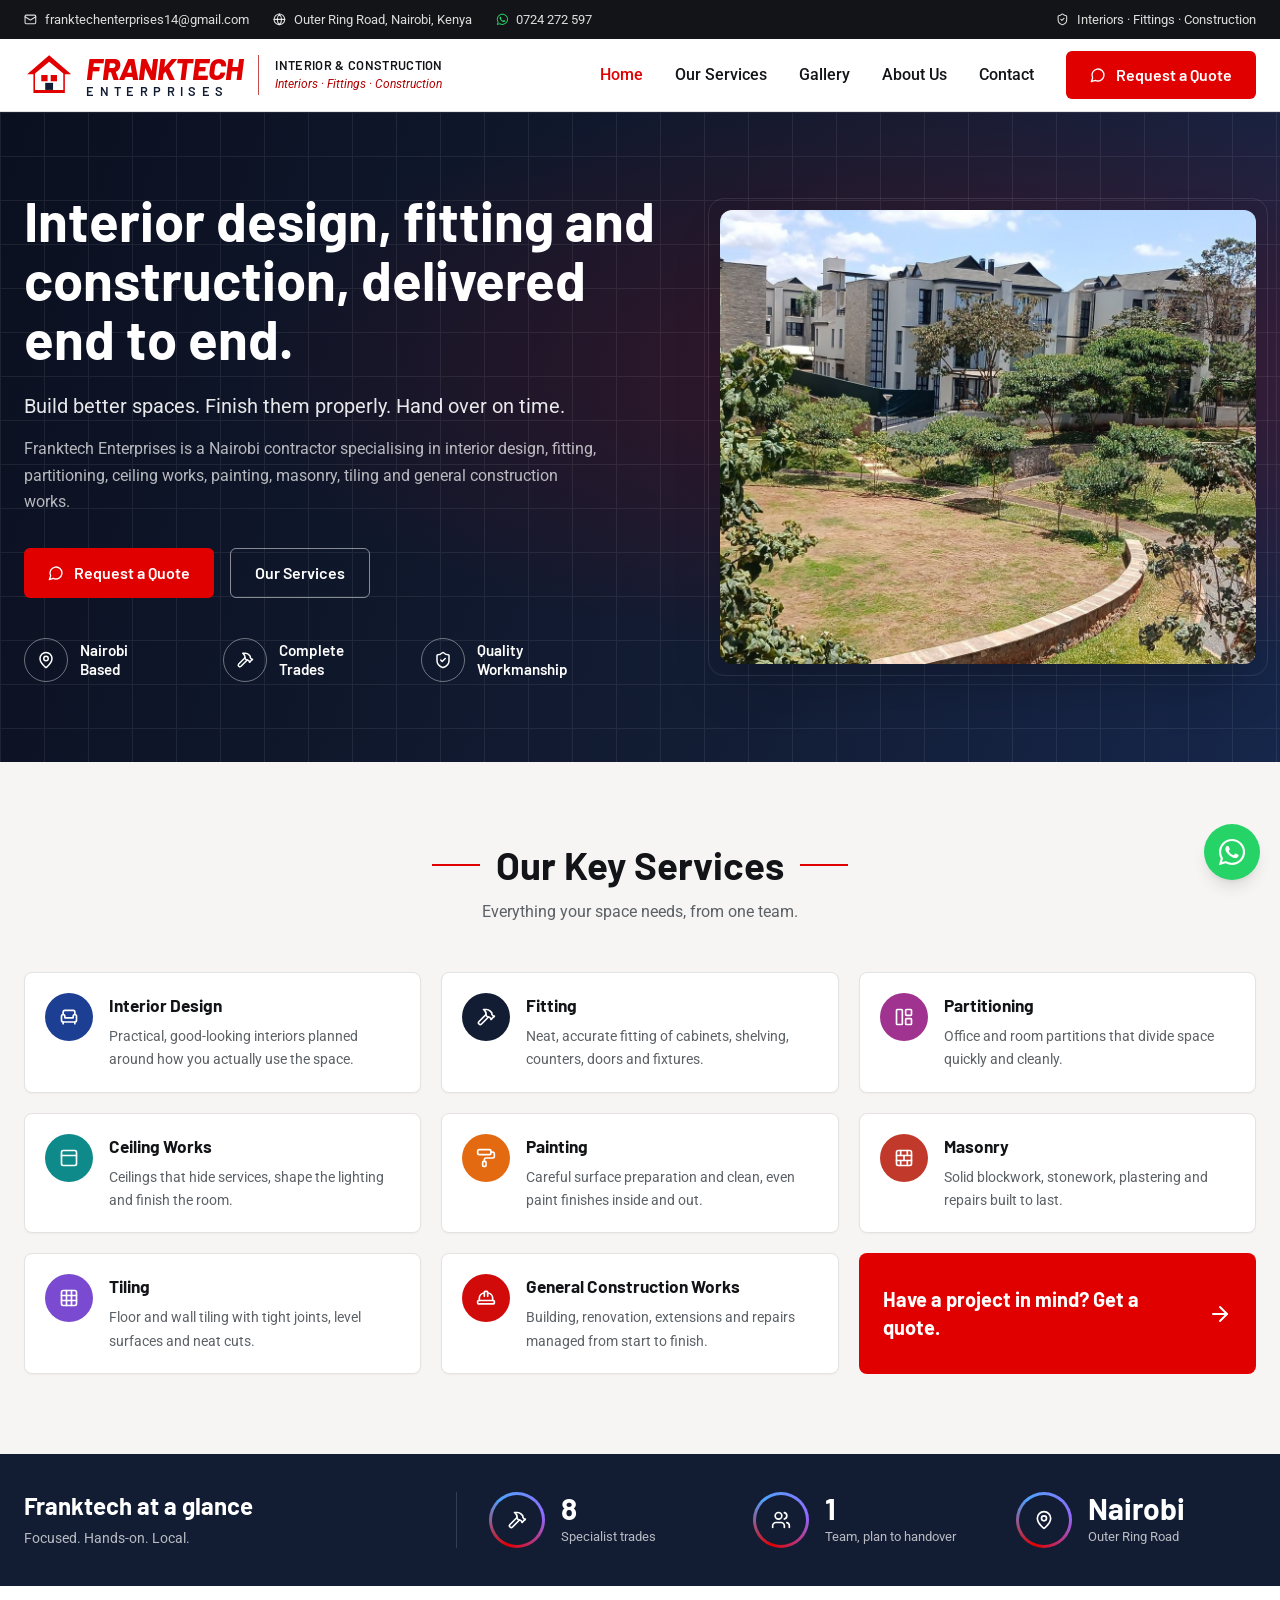
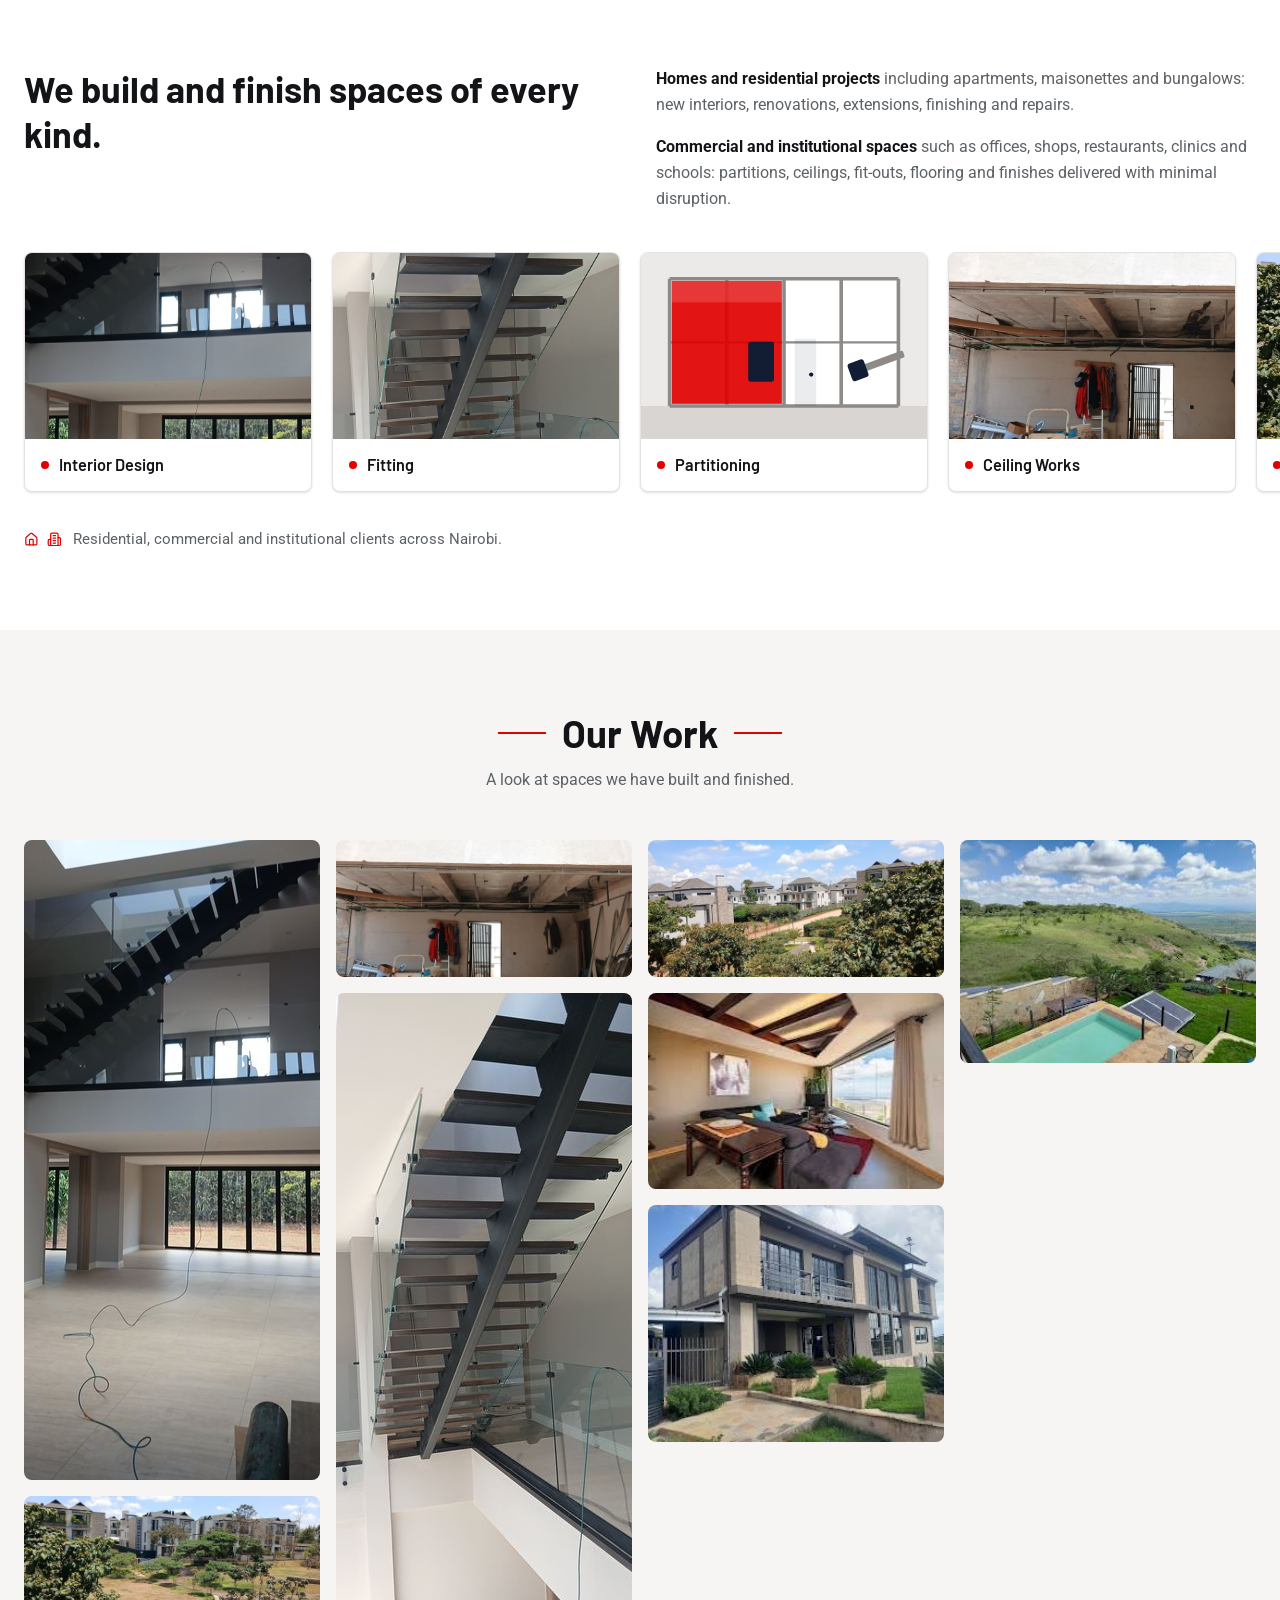
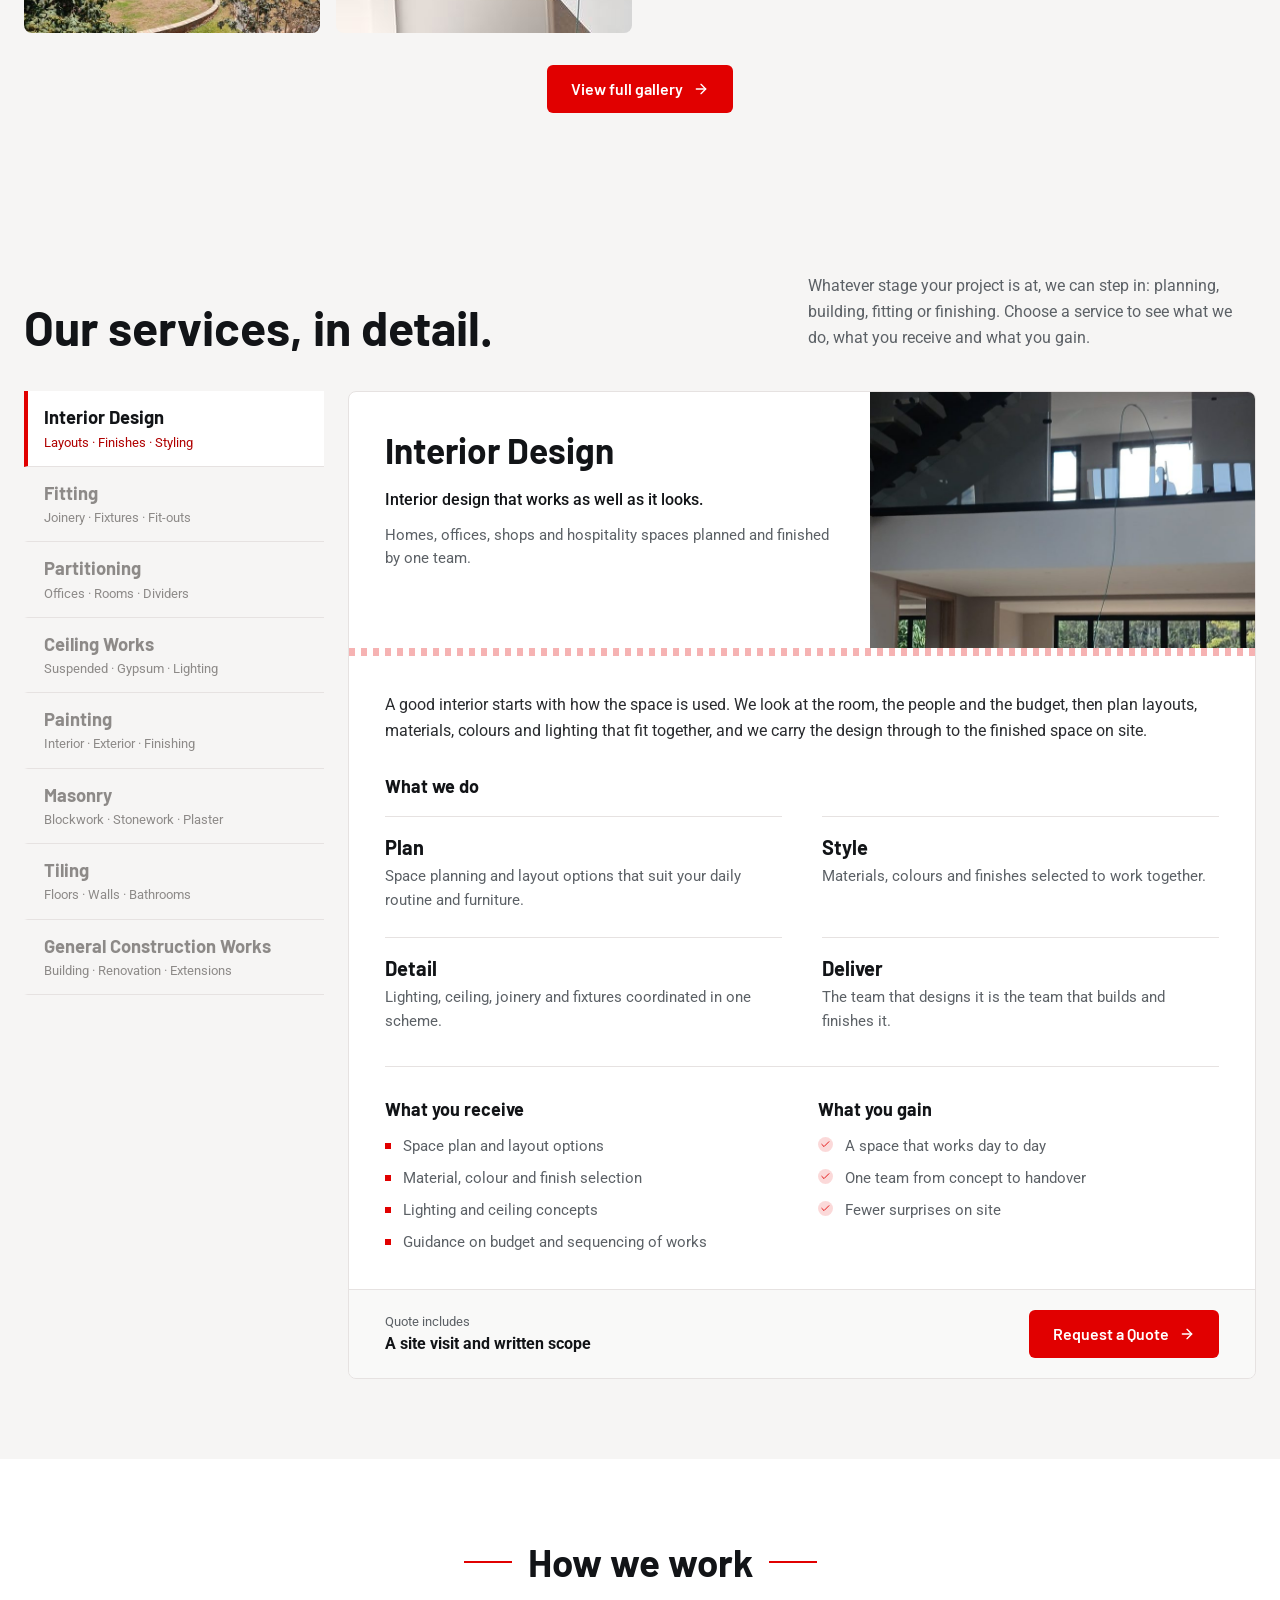
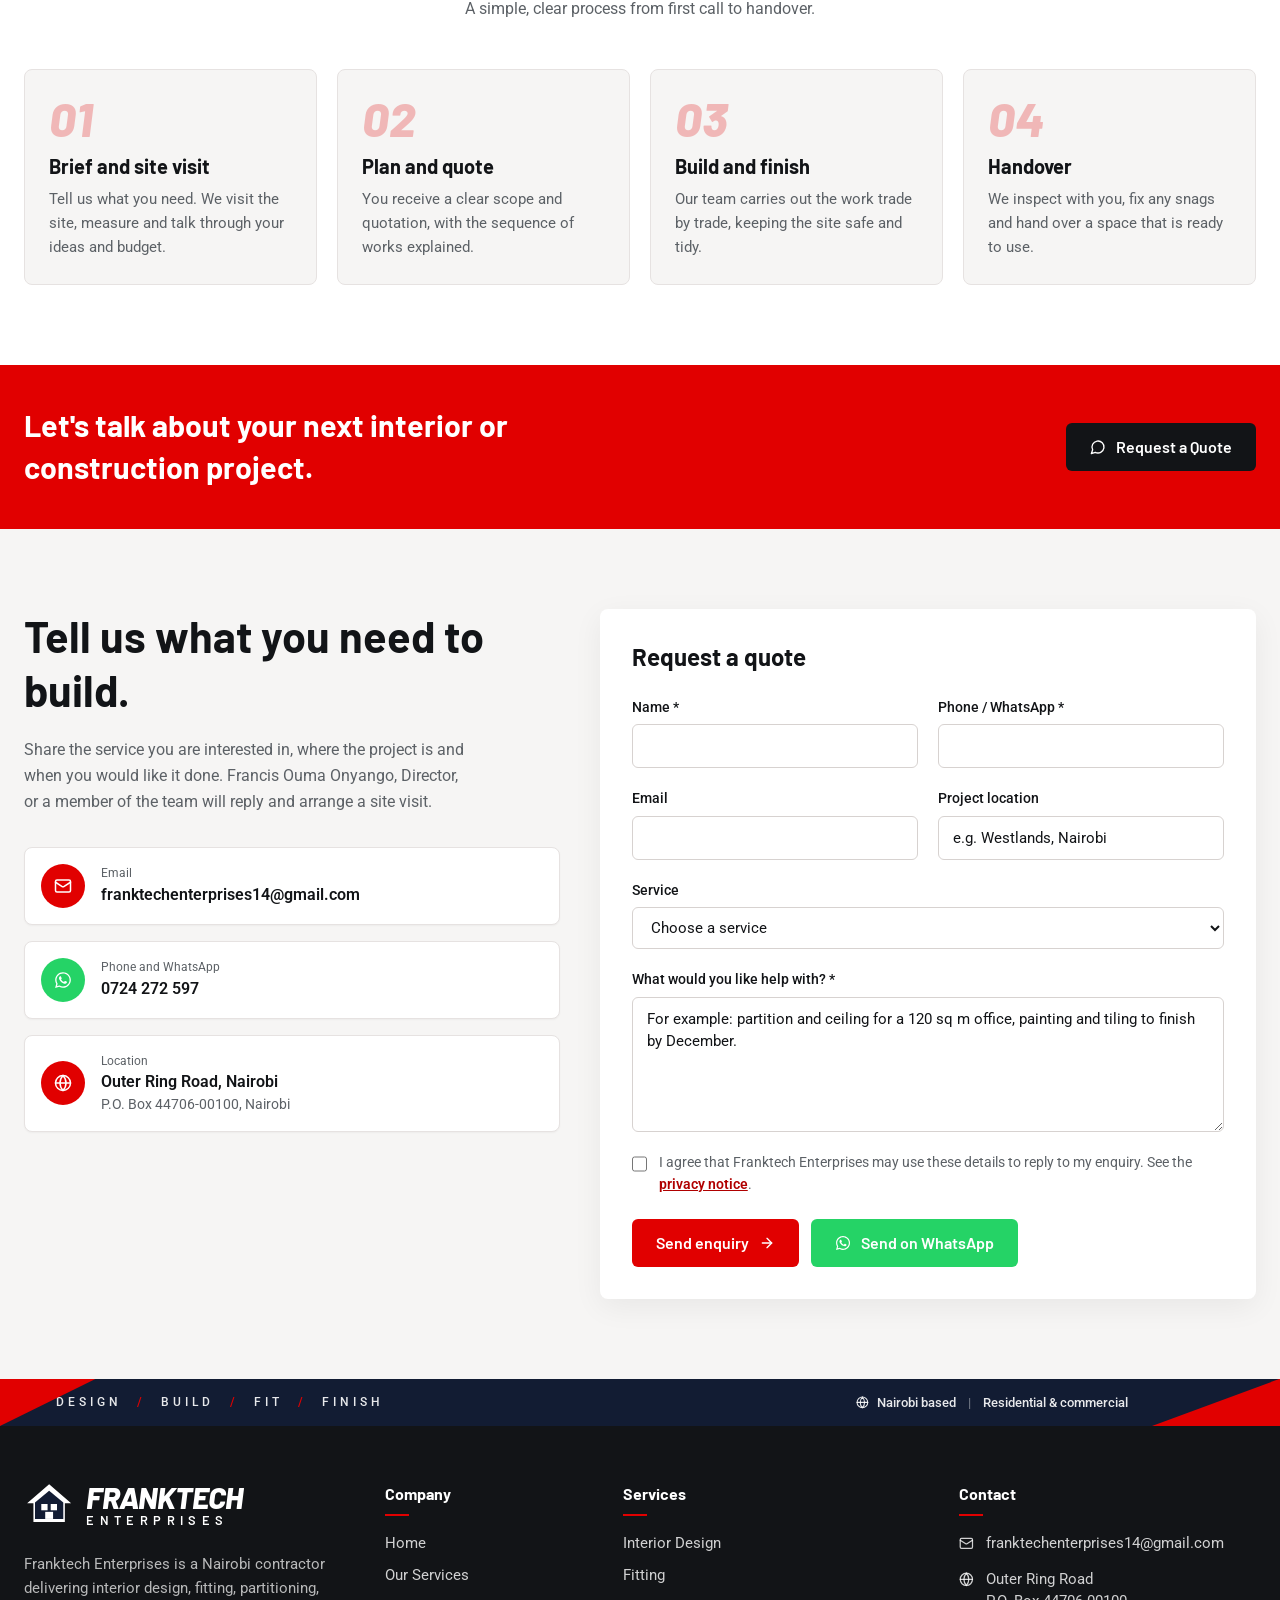
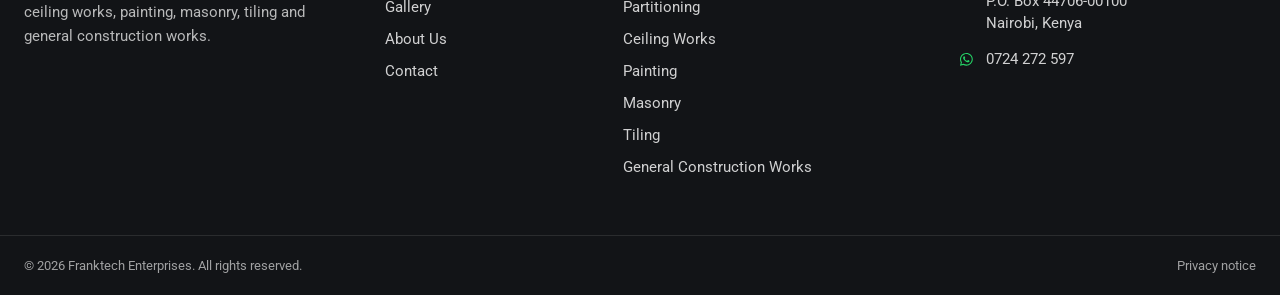
==== commit e2c36ae3: "files upload" ====
--- a/index.html
+++ b/index.html
@@ -25,10 +25,10 @@
     <meta name="twitter:description" content="Franktech Enterprises is a Nairobi contractor specialising in interior design, fitting, partitioning, ceiling works, painting, masonry, tiling and general construction works. Request a quote today.">
     <meta name="twitter:image" content="https://www.franktechenterprises.co.ke/og-image.jpg">
     <script type="application/ld+json">{"@context":"https://schema.org","@graph":[{"@type":"GeneralContractor","@id":"https://www.franktechenterprises.co.ke/#organization","name":"Franktech Enterprises","url":"https://www.franktechenterprises.co.ke/","logo":"https://www.franktechenterprises.co.ke/logo.png","image":"https://www.franktechenterprises.co.ke/og-image.jpg","email":"franktechenterprises14@gmail.com","telephone":"+254724272597","slogan":"Interiors · Fittings · Construction","founder":{"@type":"Person","name":"Francis Ouma Onyango","jobTitle":"Director"},"address":{"@type":"PostalAddress","streetAddress":"Outer Ring Road","postOfficeBoxNumber":"44706-00100","addressLocality":"Nairobi","addressCountry":"KE"},"areaServed":"Nairobi, Kenya","description":"Franktech Enterprises is a Nairobi contractor specialising in interior design, fitting, partitioning, ceiling works, painting, masonry, tiling and general construction works. Request a quote today.","makesOffer":[{"@type":"Offer","itemOffered":{"@type":"Service","name":"Interior Design","description":"Practical, good-looking interiors planned around how you actually use the space."}},{"@type":"Offer","itemOffered":{"@type":"Service","name":"Fitting","description":"Neat, accurate fitting of cabinets, shelving, counters, doors and fixtures."}},{"@type":"Offer","itemOffered":{"@type":"Service","name":"Partitioning","description":"Office and room partitions that divide space quickly and cleanly."}},{"@type":"Offer","itemOffered":{"@type":"Service","name":"Ceiling Works","description":"Ceilings that hide services, shape the lighting and finish the room."}},{"@type":"Offer","itemOffered":{"@type":"Service","name":"Painting","description":"Careful surface preparation and clean, even paint finishes inside and out."}},{"@type":"Offer","itemOffered":{"@type":"Service","name":"Masonry","description":"Solid blockwork, stonework, plastering and repairs built to last."}},{"@type":"Offer","itemOffered":{"@type":"Service","name":"Tiling","description":"Floor and wall tiling with tight joints, level surfaces and neat cuts."}},{"@type":"Offer","itemOffered":{"@type":"Service","name":"General Construction Works","description":"Building, renovation, extensions and repairs managed from start to finish."}}]},{"@type":"WebSite","@id":"https://www.franktechenterprises.co.ke/#website","url":"https://www.franktechenterprises.co.ke/","name":"Franktech Enterprises","publisher":{"@id":"https://www.franktechenterprises.co.ke/#organization"}}]}</script>
-    <script type="module" crossorigin src="/assets/index-vFpCeBRT.js"></script>
-    <link rel="stylesheet" crossorigin href="/assets/index-OtvhS2LJ.css">
+    <script type="module" crossorigin src="/assets/index-RLZIMerX.js"></script>
+    <link rel="stylesheet" crossorigin href="/assets/index-QxUUgews.css">
   </head>
   <body>
-    <div id="root" data-page="home"><a href="#main" class="sr-only focus:not-sr-only focus:fixed focus:left-3 focus:top-3 focus:z-[70] focus:rounded focus:bg-white focus:px-4 focus:py-2">Skip to content</a><div class="bg-ink text-[0.8rem] text-white/85"><div class="mx-auto flex max-w-7xl items-center justify-between gap-4 px-5 py-2.5 lg:px-6"><div class="flex flex-wrap items-center gap-x-6 gap-y-1"><a href="mailto:franktechenterprises14@gmail.com" class="inline-flex items-center gap-2 hover:text-white"><svg stroke="currentColor" fill="none" stroke-width="2" viewBox="0 0 24 24" stroke-linecap="round" stroke-linejoin="round" aria-hidden="true" height="1em" width="1em" xmlns="http://www.w3.org/2000/svg"><rect width="20" height="16" x="2" y="4" rx="2"></rect><path d="m22 7-8.97 5.7a1.94 1.94 0 0 1-2.06 0L2 7"></path></svg> <span class="hidden sm:inline">franktechenterprises14@gmail.com</span><span class="sm:hidden">Email us</span></a><span class="hidden items-center gap-2 md:inline-flex"><svg stroke="currentColor" fill="none" stroke-width="2" viewBox="0 0 24 24" stroke-linecap="round" stroke-linejoin="round" aria-hidden="true" height="1em" width="1em" xmlns="http://www.w3.org/2000/svg"><circle cx="12" cy="12" r="10"></circle><path d="M12 2a14.5 14.5 0 0 0 0 20 14.5 14.5 0 0 0 0-20"></path><path d="M2 12h20"></path></svg> <!-- -->Outer Ring Road<!-- -->, <!-- -->Nairobi<!-- -->, <!-- -->Kenya</span><a href="tel:+254724272597" class="inline-flex items-center gap-2 hover:text-white"><svg stroke="currentColor" fill="currentColor" stroke-width="0" viewBox="0 0 448 512" class="text-[#25d366]" aria-hidden="true" height="1em" width="1em" xmlns="http://www.w3.org/2000/svg"><path d="M380.9 97.1C339 55.1 283.2 32 223.9 32c-122.4 0-222 99.6-222 222 0 39.1 10.2 77.3 29.6 111L0 480l117.7-30.9c32.4 17.7 68.9 27 106.1 27h.1c122.3 0 224.1-99.6 224.1-222 0-59.3-25.2-115-67.1-157zm-157 341.6c-33.2 0-65.7-8.9-94-25.7l-6.7-4-69.8 18.3L72 359.2l-4.4-7c-18.5-29.4-28.2-63.3-28.2-98.2 0-101.7 82.8-184.5 184.6-184.5 49.3 0 95.6 19.2 130.4 54.1 34.8 34.9 56.2 81.2 56.1 130.5 0 101.8-84.9 184.6-186.6 184.6zm101.2-138.2c-5.5-2.8-32.8-16.2-37.9-18-5.1-1.9-8.8-2.8-12.5 2.8-3.7 5.6-14.3 18-17.6 21.8-3.2 3.7-6.5 4.2-12 1.4-32.6-16.3-54-29.1-75.5-66-5.7-9.8 5.7-9.1 16.3-30.3 1.8-3.7.9-6.9-.5-9.7-1.4-2.8-12.5-30.1-17.1-41.2-4.5-10.8-9.1-9.3-12.5-9.5-3.2-.2-6.9-.2-10.6-.2-3.7 0-9.7 1.4-14.8 6.9-5.1 5.6-19.4 19-19.4 46.3 0 27.3 19.9 53.7 22.6 57.4 2.8 3.7 39.1 59.7 94.8 83.8 35.2 15.2 49 16.5 66.6 13.9 10.7-1.6 32.8-13.4 37.4-26.4 4.6-13 4.6-24.1 3.2-26.4-1.3-2.5-5-3.9-10.5-6.6z"></path></svg> <!-- -->0724 272 597</a></div><span class="hidden items-center gap-2 lg:inline-flex"><svg stroke="currentColor" fill="none" stroke-width="2" viewBox="0 0 24 24" stroke-linecap="round" stroke-linejoin="round" aria-hidden="true" height="1em" width="1em" xmlns="http://www.w3.org/2000/svg"><path d="M20 13c0 5-3.5 7.5-7.66 8.95a1 1 0 0 1-.67-.01C7.5 20.5 4 18 4 13V6a1 1 0 0 1 1-1c2 0 4.5-1.2 6.24-2.72a1.17 1.17 0 0 1 1.52 0C14.51 3.81 17 5 19 5a1 1 0 0 1 1 1z"></path><path d="m9 12 2 2 4-4"></path></svg> <!-- -->Interiors · Fittings · Construction</span></div></div><header class="sticky top-0 z-40 border-b border-line bg-white shadow-[0_1px_0_rgba(0,0,0,.02)]"><div class="mx-auto flex max-w-7xl items-center justify-between gap-6 px-5 py-3 lg:px-6"><a href="/" aria-label="Franktech Enterprises home" class="flex items-center gap-4"><span class="inline-flex items-center gap-3 " aria-label="Franktech Enterprises"><svg viewBox="0 0 64 56" class="h-11 w-auto shrink-0" aria-hidden="true"><path d="M32 3 4 27h8v24h40V27h8L32 3Z" fill="#e10000"></path><path d="M32 11 14 26v21h36V26L32 11Z" fill="#fff"></path><rect x="22" y="28" width="8" height="8" fill="#e10000"></rect><rect x="34" y="28" width="8" height="8" fill="#e10000"></rect><rect x="27" y="38" width="10" height="9" fill="#121c33"></rect></svg><span class="leading-none"><span class="block font-display text-[1.9rem] font-extrabold uppercase italic tracking-tight" style="color:#e10000">Franktech</span><span class="mt-0.5 block font-display text-[0.8rem] font-semibold uppercase tracking-[0.42em]" style="color:#121c33">Enterprises</span></span></span><span class="hidden h-10 w-px bg-brand-dark/70 md:block" aria-hidden="true"></span><span class="hidden md:block"><span class="block font-display text-[0.8rem] font-semibold uppercase tracking-wide text-ink">Interior &amp; construction</span><span class="block text-[0.78rem] italic text-brand-dark">Interiors · Fittings · Construction</span></span></a><nav aria-label="Main" class="hidden items-center gap-8 lg:flex"><a href="/" aria-current="page" class="text-[0.98rem] font-medium transition-colors hover:text-brand text-brand">Home</a><a href="/#services" class="text-[0.98rem] font-medium transition-colors hover:text-brand text-ink">Our Services</a><a href="/about/" class="text-[0.98rem] font-medium transition-colors hover:text-brand text-ink">About Us</a><a href="/#contact" class="text-[0.98rem] font-medium transition-colors hover:text-brand text-ink">Contact</a><a href="/#contact" class="btn btn-primary"><svg stroke="currentColor" fill="none" stroke-width="2" viewBox="0 0 24 24" stroke-linecap="round" stroke-linejoin="round" aria-hidden="true" height="1em" width="1em" xmlns="http://www.w3.org/2000/svg"><path d="M7.9 20A9 9 0 1 0 4 16.1L2 22Z"></path></svg> Request a Quote</a></nav><button type="button" class="rounded-md border border-line p-2.5 text-xl text-ink lg:hidden" aria-label="Open menu" aria-expanded="false"><svg stroke="currentColor" fill="none" stroke-width="2" viewBox="0 0 24 24" stroke-linecap="round" stroke-linejoin="round" height="1em" width="1em" xmlns="http://www.w3.org/2000/svg"><line x1="4" x2="20" y1="12" y2="12"></line><line x1="4" x2="20" y1="6" y2="6"></line><line x1="4" x2="20" y1="18" y2="18"></line></svg></button></div></header><main id="main"><section aria-labelledby="hero-title" class="relative overflow-hidden bg-ink text-white"><div class="absolute inset-0 bg-[radial-gradient(ellipse_at_80%_40%,rgba(225,0,0,.22),transparent_55%),linear-gradient(110deg,#0b1020_0%,#121c33_60%,#16264a_100%)]" aria-hidden="true"></div><div class="absolute inset-0 opacity-[.07]" style="background-image:linear-gradient(#fff 1px,transparent 1px),linear-gradient(90deg,#fff 1px,transparent 1px);background-size:44px 44px" aria-hidden="true"></div><div class="relative mx-auto grid max-w-7xl items-center gap-10 px-5 py-14 lg:grid-cols-[1.1fr_.9fr] lg:px-6 lg:py-20"><div><h1 id="hero-title" class="font-display text-[2.35rem] font-bold leading-[1.08] sm:text-5xl lg:text-[3.4rem]">Interior design, fitting and construction, delivered end to end.</h1><p class="mt-6 text-xl text-white/90">Build better spaces. Finish them properly. Hand over on time.</p><p class="mt-4 max-w-xl text-[1.02rem] leading-relaxed text-white/70">Franktech Enterprises<!-- --> is a Nairobi contractor specialising in interior design, fitting, partitioning, ceiling works, painting, masonry, tiling and general construction works.</p><div class="mt-8 flex flex-wrap gap-4"><a href="#contact" class="btn btn-primary"><svg stroke="currentColor" fill="none" stroke-width="2" viewBox="0 0 24 24" stroke-linecap="round" stroke-linejoin="round" aria-hidden="true" height="1em" width="1em" xmlns="http://www.w3.org/2000/svg"><path d="M7.9 20A9 9 0 1 0 4 16.1L2 22Z"></path></svg> Request a Quote</a><a href="#services" class="btn btn-ghost">Our Services</a></div><ul class="mt-10 grid max-w-xl gap-5 sm:grid-cols-3"><li class="flex items-center gap-3"><span class="grid h-11 w-11 shrink-0 place-items-center rounded-full border border-white/40 text-lg"><svg stroke="currentColor" fill="none" stroke-width="2" viewBox="0 0 24 24" stroke-linecap="round" stroke-linejoin="round" aria-hidden="true" height="1em" width="1em" xmlns="http://www.w3.org/2000/svg"><path d="M20 10c0 4.993-5.539 10.193-7.399 11.799a1 1 0 0 1-1.202 0C9.539 20.193 4 14.993 4 10a8 8 0 0 1 16 0"></path><circle cx="12" cy="10" r="3"></circle></svg></span><span class="font-display text-[0.95rem] font-semibold leading-tight">Nairobi<br/>Based</span></li><li class="flex items-center gap-3"><span class="grid h-11 w-11 shrink-0 place-items-center rounded-full border border-white/40 text-lg"><svg stroke="currentColor" fill="none" stroke-width="2" viewBox="0 0 24 24" stroke-linecap="round" stroke-linejoin="round" aria-hidden="true" height="1em" width="1em" xmlns="http://www.w3.org/2000/svg"><path d="m15 12-8.373 8.373a1 1 0 1 1-3-3L12 9"></path><path d="m18 15 4-4"></path><path d="m21.5 11.5-1.914-1.914A2 2 0 0 1 19 8.172V7l-2.26-2.26a6 6 0 0 0-4.202-1.756L9 2.96l.92.82A6.18 6.18 0 0 1 12 8.4V10l2 2h1.172a2 2 0 0 1 1.414.586L18.5 14.5"></path></svg></span><span class="font-display text-[0.95rem] font-semibold leading-tight">Complete<br/>Trades</span></li><li class="flex items-center gap-3"><span class="grid h-11 w-11 shrink-0 place-items-center rounded-full border border-white/40 text-lg"><svg stroke="currentColor" fill="none" stroke-width="2" viewBox="0 0 24 24" stroke-linecap="round" stroke-linejoin="round" aria-hidden="true" height="1em" width="1em" xmlns="http://www.w3.org/2000/svg"><path d="M20 13c0 5-3.5 7.5-7.66 8.95a1 1 0 0 1-.67-.01C7.5 20.5 4 18 4 13V6a1 1 0 0 1 1-1c2 0 4.5-1.2 6.24-2.72a1.17 1.17 0 0 1 1.52 0C14.51 3.81 17 5 19 5a1 1 0 0 1 1 1z"></path><path d="m9 12 2 2 4-4"></path></svg></span><span class="font-display text-[0.95rem] font-semibold leading-tight">Quality<br/>Workmanship</span></li></ul></div><div class="relative"><div class="absolute -inset-3 rounded-2xl border border-white/10" aria-hidden="true"></div><svg viewBox="0 0 520 440" class="relative w-full rounded-xl shadow-2xl" role="img" aria-label="Illustration of an interior being fitted out"><defs><linearGradient id="glow" x1="0" y1="0" x2="0" y2="1"><stop offset="0" stop-color="#ffe7a8" stop-opacity=".9"></stop><stop offset="1" stop-color="#ffe7a8" stop-opacity="0"></stop></linearGradient><pattern id="studs" width="22" height="10" patternUnits="userSpaceOnUse"><rect width="22" height="10" fill="none"></rect><line x1="0" y1="0" x2="0" y2="10" stroke="#fff" stroke-opacity=".1"></line></pattern></defs><rect x="40" y="40" width="440" height="312" fill="#1d2d52" stroke="#fff" stroke-opacity=".18"></rect><rect x="40" y="96" width="170" height="256" fill="#e10000"></rect><rect x="40" y="96" width="170" height="256" fill="url(#studs)"></rect><rect x="40" y="96" width="170" height="38" fill="#fff" fill-opacity=".12"></rect><g transform="translate(112 168) rotate(-18)"><rect x="-44" y="-12" width="88" height="24" rx="6" fill="#f6f5f4"></rect><rect x="-44" y="-12" width="88" height="8" rx="4" fill="#fff"></rect><path d="M44 0h16v36" fill="none" stroke="#d9d5d3" stroke-width="5" stroke-linecap="round"></path><rect x="54" y="34" width="12" height="40" rx="5" fill="#d9d5d3"></rect></g><rect x="40" y="40" width="440" height="56" fill="#0c1426"></rect><rect x="46" y="46" width="48" height="44" fill="#fff" fill-opacity=".06" stroke="#fff" stroke-opacity=".15"></rect><rect x="100.5" y="46" width="48" height="44" fill="#fff" fill-opacity=".06" stroke="#fff" stroke-opacity=".15"></rect><rect x="155" y="46" width="48" height="44" fill="#fff" fill-opacity=".06" stroke="#fff" stroke-opacity=".15"></rect><rect x="209.5" y="46" width="48" height="44" fill="#fff" fill-opacity=".06" stroke="#fff" stroke-opacity=".15"></rect><rect x="264" y="46" width="48" height="44" fill="#fff" fill-opacity=".06" stroke="#fff" stroke-opacity=".15"></rect><rect x="318.5" y="46" width="48" height="44" fill="#fff" fill-opacity=".06" stroke="#fff" stroke-opacity=".15"></rect><rect x="373" y="46" width="48" height="44" fill="#fff" fill-opacity=".06" stroke="#fff" stroke-opacity=".15"></rect><rect x="427.5" y="46" width="48" height="44" fill="#fff" fill-opacity=".06" stroke="#fff" stroke-opacity=".15"></rect><g><rect x="106.5" y="56" width="36" height="8" rx="2" fill="#fff4cf"></rect><polygon points="106.5,64 142.5,64 164.5,180 84.5,180" fill="url(#glow)" opacity=".35"></polygon></g><g><rect x="270" y="56" width="36" height="8" rx="2" fill="#fff4cf"></rect><polygon points="270,64 306,64 328,180 248,180" fill="url(#glow)" opacity=".35"></polygon></g><g><rect x="379" y="56" width="36" height="8" rx="2" fill="#fff4cf"></rect><polygon points="379,64 415,64 437,180 357,180" fill="url(#glow)" opacity=".35"></polygon></g><rect x="330" y="96" width="150" height="256" fill="#243a68" stroke="#fff" stroke-opacity=".2"></rect><line x1="348" y1="96" x2="348" y2="352" stroke="#fff" stroke-opacity=".18" stroke-dasharray="6 6"></line><line x1="378" y1="96" x2="378" y2="352" stroke="#fff" stroke-opacity=".18" stroke-dasharray="6 6"></line><line x1="408" y1="96" x2="408" y2="352" stroke="#fff" stroke-opacity=".18" stroke-dasharray="6 6"></line><line x1="438" y1="96" x2="438" y2="352" stroke="#fff" stroke-opacity=".18" stroke-dasharray="6 6"></line><line x1="468" y1="96" x2="468" y2="352" stroke="#fff" stroke-opacity=".18" stroke-dasharray="6 6"></line><rect x="330" y="96" width="150" height="120" fill="#f6f5f4" fill-opacity=".92"></rect><path d="M330 216h150" stroke="#e10000" stroke-width="3"></path><rect x="392" y="236" width="46" height="116" fill="#0c1426" stroke="#fff" stroke-opacity=".3"></rect><circle cx="430" cy="296" r="3" fill="#f3b8b4"></circle><rect x="372" y="120" width="70" height="52" fill="#fff" stroke="#121c33" stroke-width="4"></rect><path d="M380 164l20-24 14 14 10-8 12 18z" fill="#e10000"></path><g transform="translate(222 262)"><rect x="0" y="22" width="92" height="46" rx="10" fill="#f6f5f4"></rect><rect x="-10" y="38" width="22" height="30" rx="8" fill="#d9d5d3"></rect><rect x="80" y="38" width="22" height="30" rx="8" fill="#d9d5d3"></rect><rect x="8" y="2" width="76" height="34" rx="12" fill="#fff"></rect><rect x="6" y="68" width="6" height="12" fill="#f3b8b4"></rect><rect x="80" y="68" width="6" height="12" fill="#f3b8b4"></rect></g><g transform="translate(206 160)"><path d="M0 0h26l8 26H-8z" fill="#fff4cf"></path><rect x="11" y="26" width="4" height="120" fill="#d9d5d3"></rect><rect x="-2" y="146" width="30" height="5" rx="2" fill="#d9d5d3"></rect></g><polygon points="0,352 520,352 520,420 0,420" fill="#0c1426"></polygon><polygon points="0,352 330,352 330,420 0,420" fill="#fff" fill-opacity=".05"></polygon><line x1="60" y1="352" x2="20" y2="410" stroke="#fff" stroke-opacity=".12"></line><line x1="115" y1="352" x2="80" y2="410" stroke="#fff" stroke-opacity=".12"></line><line x1="170" y1="352" x2="140" y2="410" stroke="#fff" stroke-opacity=".12"></line><line x1="225" y1="352" x2="200" y2="410" stroke="#fff" stroke-opacity=".12"></line><line x1="280" y1="352" x2="260" y2="410" stroke="#fff" stroke-opacity=".12"></line><line x1="335" y1="352" x2="320" y2="410" stroke="#fff" stroke-opacity=".12"></line><line x1="390" y1="352" x2="380" y2="410" stroke="#fff" stroke-opacity=".12"></line><line x1="445" y1="352" x2="440" y2="410" stroke="#fff" stroke-opacity=".12"></line><line x1="500" y1="352" x2="500" y2="410" stroke="#fff" stroke-opacity=".12"></line><line x1="0" y1="364" x2="520" y2="364" stroke="#fff" stroke-opacity=".1"></line><line x1="0" y1="380" x2="520" y2="380" stroke="#fff" stroke-opacity=".1"></line><line x1="0" y1="398" x2="520" y2="398" stroke="#fff" stroke-opacity=".1"></line><g stroke="#fff" stroke-opacity=".55" stroke-width="1.2" fill="none"><line x1="40" y1="24" x2="480" y2="24" stroke-dasharray="5 4"></line><line x1="40" y1="18" x2="40" y2="30"></line><line x1="480" y1="18" x2="480" y2="30"></line><line x1="500" y1="40" x2="500" y2="352" stroke-dasharray="5 4"></line><line x1="494" y1="40" x2="506" y2="40"></line><line x1="494" y1="352" x2="506" y2="352"></line></g><text x="260" y="17" text-anchor="middle" font-size="11" fill="#fff" fill-opacity=".7" font-family="Roboto, sans-serif" letter-spacing="2">DESIGN · BUILD · FIT · FINISH</text></svg></div></div></section><section aria-labelledby="key-services-title" class="bg-paper py-16 sm:py-20"><div class="mx-auto max-w-7xl px-5 lg:px-6"><div class="text-center"><h2 id="key-services-title" class="inline-flex items-center gap-4 font-display text-3xl font-bold text-ink sm:text-[2.4rem]"><span class="hidden h-0.5 w-12 bg-brand sm:block" aria-hidden="true"></span>Our Key Services<span class="hidden h-0.5 w-12 bg-brand sm:block" aria-hidden="true"></span></h2><p class="mt-3 text-muted">Everything your space needs, from one team.</p></div><div class="mt-12 grid gap-5 sm:grid-cols-2 lg:grid-cols-3"><a href="#svc-interior-design" data-svc="interior-design" class="card group flex items-start gap-4 p-5"><span class="grid h-12 w-12 shrink-0 place-items-center rounded-full text-xl text-white" style="background:#1c3f94"><svg stroke="currentColor" fill="none" stroke-width="2" viewBox="0 0 24 24" stroke-linecap="round" stroke-linejoin="round" aria-hidden="true" height="1em" width="1em" xmlns="http://www.w3.org/2000/svg"><path d="M19 9V6a2 2 0 0 0-2-2H7a2 2 0 0 0-2 2v3"></path><path d="M3 16a2 2 0 0 0 2 2h14a2 2 0 0 0 2-2v-5a2 2 0 0 0-4 0v1.5a.5.5 0 0 1-.5.5h-9a.5.5 0 0 1-.5-.5V11a2 2 0 0 0-4 0z"></path><path d="M5 18v2"></path><path d="M19 18v2"></path></svg></span><span><span class="block font-display text-[1.08rem] font-bold text-ink group-hover:text-brand">Interior Design</span><span class="mt-1.5 block text-[0.9rem] leading-relaxed text-muted">Practical, good-looking interiors planned around how you actually use the space.</span></span></a><a href="#svc-fitting" data-svc="fitting" class="card group flex items-start gap-4 p-5"><span class="grid h-12 w-12 shrink-0 place-items-center rounded-full text-xl text-white" style="background:#121c33"><svg stroke="currentColor" fill="none" stroke-width="2" viewBox="0 0 24 24" stroke-linecap="round" stroke-linejoin="round" aria-hidden="true" height="1em" width="1em" xmlns="http://www.w3.org/2000/svg"><path d="m15 12-8.373 8.373a1 1 0 1 1-3-3L12 9"></path><path d="m18 15 4-4"></path><path d="m21.5 11.5-1.914-1.914A2 2 0 0 1 19 8.172V7l-2.26-2.26a6 6 0 0 0-4.202-1.756L9 2.96l.92.82A6.18 6.18 0 0 1 12 8.4V10l2 2h1.172a2 2 0 0 1 1.414.586L18.5 14.5"></path></svg></span><span><span class="block font-display text-[1.08rem] font-bold text-ink group-hover:text-brand">Fitting</span><span class="mt-1.5 block text-[0.9rem] leading-relaxed text-muted">Neat, accurate fitting of cabinets, shelving, counters, doors and fixtures.</span></span></a><a href="#svc-partitioning" data-svc="partitioning" class="card group flex items-start gap-4 p-5"><span class="grid h-12 w-12 shrink-0 place-items-center rounded-full text-xl text-white" style="background:#a0338f"><svg stroke="currentColor" fill="none" stroke-width="2" viewBox="0 0 24 24" stroke-linecap="round" stroke-linejoin="round" aria-hidden="true" height="1em" width="1em" xmlns="http://www.w3.org/2000/svg"><rect width="7" height="18" x="3" y="3" rx="1"></rect><rect width="7" height="7" x="14" y="3" rx="1"></rect><rect width="7" height="7" x="14" y="14" rx="1"></rect></svg></span><span><span class="block font-display text-[1.08rem] font-bold text-ink group-hover:text-brand">Partitioning</span><span class="mt-1.5 block text-[0.9rem] leading-relaxed text-muted">Office and room partitions that divide space quickly and cleanly.</span></span></a><a href="#svc-ceiling-works" data-svc="ceiling-works" class="card group flex items-start gap-4 p-5"><span class="grid h-12 w-12 shrink-0 place-items-center rounded-full text-xl text-white" style="background:#0e8a8a"><svg stroke="currentColor" fill="none" stroke-width="2" viewBox="0 0 24 24" stroke-linecap="round" stroke-linejoin="round" aria-hidden="true" height="1em" width="1em" xmlns="http://www.w3.org/2000/svg"><rect width="18" height="18" x="3" y="3" rx="2"></rect><path d="M3 9h18"></path></svg></span><span><span class="block font-display text-[1.08rem] font-bold text-ink group-hover:text-brand">Ceiling Works</span><span class="mt-1.5 block text-[0.9rem] leading-relaxed text-muted">Ceilings that hide services, shape the lighting and finish the room.</span></span></a><a href="#svc-painting" data-svc="painting" class="card group flex items-start gap-4 p-5"><span class="grid h-12 w-12 shrink-0 place-items-center rounded-full text-xl text-white" style="background:#e46a12"><svg stroke="currentColor" fill="none" stroke-width="2" viewBox="0 0 24 24" stroke-linecap="round" stroke-linejoin="round" aria-hidden="true" height="1em" width="1em" xmlns="http://www.w3.org/2000/svg"><rect width="16" height="6" x="2" y="2" rx="2"></rect><path d="M10 16v-2a2 2 0 0 1 2-2h8a2 2 0 0 0 2-2V7a2 2 0 0 0-2-2h-2"></path><rect width="4" height="6" x="8" y="16" rx="1"></rect></svg></span><span><span class="block font-display text-[1.08rem] font-bold text-ink group-hover:text-brand">Painting</span><span class="mt-1.5 block text-[0.9rem] leading-relaxed text-muted">Careful surface preparation and clean, even paint finishes inside and out.</span></span></a><a href="#svc-masonry" data-svc="masonry" class="card group flex items-start gap-4 p-5"><span class="grid h-12 w-12 shrink-0 place-items-center rounded-full text-xl text-white" style="background:#c0392b"><svg stroke="currentColor" fill="none" stroke-width="2" viewBox="0 0 24 24" stroke-linecap="round" stroke-linejoin="round" aria-hidden="true" height="1em" width="1em" xmlns="http://www.w3.org/2000/svg"><rect width="18" height="18" x="3" y="3" rx="2"></rect><path d="M12 9v6"></path><path d="M16 15v6"></path><path d="M16 3v6"></path><path d="M3 15h18"></path><path d="M3 9h18"></path><path d="M8 15v6"></path><path d="M8 3v6"></path></svg></span><span><span class="block font-display text-[1.08rem] font-bold text-ink group-hover:text-brand">Masonry</span><span class="mt-1.5 block text-[0.9rem] leading-relaxed text-muted">Solid blockwork, stonework, plastering and repairs built to last.</span></span></a><a href="#svc-tiling" data-svc="tiling" class="card group flex items-start gap-4 p-5"><span class="grid h-12 w-12 shrink-0 place-items-center rounded-full text-xl text-white" style="background:#7a4bd1"><svg stroke="currentColor" fill="none" stroke-width="2" viewBox="0 0 24 24" stroke-linecap="round" stroke-linejoin="round" aria-hidden="true" height="1em" width="1em" xmlns="http://www.w3.org/2000/svg"><rect width="18" height="18" x="3" y="3" rx="2"></rect><path d="M3 9h18"></path><path d="M3 15h18"></path><path d="M9 3v18"></path><path d="M15 3v18"></path></svg></span><span><span class="block font-display text-[1.08rem] font-bold text-ink group-hover:text-brand">Tiling</span><span class="mt-1.5 block text-[0.9rem] leading-relaxed text-muted">Floor and wall tiling with tight joints, level surfaces and neat cuts.</span></span></a><a href="#svc-general-construction" data-svc="general-construction" class="card group flex items-start gap-4 p-5"><span class="grid h-12 w-12 shrink-0 place-items-center rounded-full text-xl text-white" style="background:#d10a0a"><svg stroke="currentColor" fill="none" stroke-width="2" viewBox="0 0 24 24" stroke-linecap="round" stroke-linejoin="round" aria-hidden="true" height="1em" width="1em" xmlns="http://www.w3.org/2000/svg"><path d="M10 10V5a1 1 0 0 1 1-1h2a1 1 0 0 1 1 1v5"></path><path d="M14 6a6 6 0 0 1 6 6v3"></path><path d="M4 15v-3a6 6 0 0 1 6-6"></path><rect x="2" y="15" width="20" height="4" rx="1"></rect></svg></span><span><span class="block font-display text-[1.08rem] font-bold text-ink group-hover:text-brand">General Construction Works</span><span class="mt-1.5 block text-[0.9rem] leading-relaxed text-muted">Building, renovation, extensions and repairs managed from start to finish.</span></span></a><a href="#contact" class="flex items-center justify-between gap-4 rounded-lg bg-brand p-6 text-white transition-colors hover:bg-brand-dark"><span class="font-display text-xl font-bold leading-snug">Have a project in mind? Get a quote.</span><svg stroke="currentColor" fill="none" stroke-width="2" viewBox="0 0 24 24" stroke-linecap="round" stroke-linejoin="round" class="shrink-0 text-2xl" aria-hidden="true" height="1em" width="1em" xmlns="http://www.w3.org/2000/svg"><path d="M5 12h14"></path><path d="m12 5 7 7-7 7"></path></svg></a></div></div></section><section aria-labelledby="impact-title" class="bg-navy text-white"><div class="mx-auto grid max-w-7xl items-center gap-8 px-5 py-9 lg:grid-cols-[1fr_2fr] lg:px-6"><div><h2 id="impact-title" class="font-display text-2xl font-bold">Franktech at a glance</h2><p class="mt-1.5 text-[0.9rem] text-white/70">Focused. Hands-on. Local.</p></div><ul class="grid gap-6 sm:grid-cols-3 lg:border-l lg:border-white/15 lg:pl-8"><li class="flex items-center gap-4"><span class="grid h-14 w-14 shrink-0 place-items-center rounded-full text-xl" style="background:conic-gradient(from 200deg,#e10000,#4fa3ff,#8f6bff,#e10000);padding:3px"><span class="grid h-full w-full place-items-center rounded-full bg-navy"><svg stroke="currentColor" fill="none" stroke-width="2" viewBox="0 0 24 24" stroke-linecap="round" stroke-linejoin="round" aria-hidden="true" height="1em" width="1em" xmlns="http://www.w3.org/2000/svg"><path d="m15 12-8.373 8.373a1 1 0 1 1-3-3L12 9"></path><path d="m18 15 4-4"></path><path d="m21.5 11.5-1.914-1.914A2 2 0 0 1 19 8.172V7l-2.26-2.26a6 6 0 0 0-4.202-1.756L9 2.96l.92.82A6.18 6.18 0 0 1 12 8.4V10l2 2h1.172a2 2 0 0 1 1.414.586L18.5 14.5"></path></svg></span></span><span><span class="block font-display text-3xl font-bold leading-none">8</span><span class="mt-1 block text-[0.82rem] text-white/70">Specialist trades</span></span></li><li class="flex items-center gap-4"><span class="grid h-14 w-14 shrink-0 place-items-center rounded-full text-xl" style="background:conic-gradient(from 200deg,#e10000,#4fa3ff,#8f6bff,#e10000);padding:3px"><span class="grid h-full w-full place-items-center rounded-full bg-navy"><svg stroke="currentColor" fill="none" stroke-width="2" viewBox="0 0 24 24" stroke-linecap="round" stroke-linejoin="round" aria-hidden="true" height="1em" width="1em" xmlns="http://www.w3.org/2000/svg"><path d="M16 21v-2a4 4 0 0 0-4-4H6a4 4 0 0 0-4 4v2"></path><circle cx="9" cy="7" r="4"></circle><path d="M22 21v-2a4 4 0 0 0-3-3.87"></path><path d="M16 3.13a4 4 0 0 1 0 7.75"></path></svg></span></span><span><span class="block font-display text-3xl font-bold leading-none">1</span><span class="mt-1 block text-[0.82rem] text-white/70">Team, plan to handover</span></span></li><li class="flex items-center gap-4"><span class="grid h-14 w-14 shrink-0 place-items-center rounded-full text-xl" style="background:conic-gradient(from 200deg,#e10000,#4fa3ff,#8f6bff,#e10000);padding:3px"><span class="grid h-full w-full place-items-center rounded-full bg-navy"><svg stroke="currentColor" fill="none" stroke-width="2" viewBox="0 0 24 24" stroke-linecap="round" stroke-linejoin="round" aria-hidden="true" height="1em" width="1em" xmlns="http://www.w3.org/2000/svg"><path d="M20 10c0 4.993-5.539 10.193-7.399 11.799a1 1 0 0 1-1.202 0C9.539 20.193 4 14.993 4 10a8 8 0 0 1 16 0"></path><circle cx="12" cy="10" r="3"></circle></svg></span></span><span><span class="block font-display text-3xl font-bold leading-none">Nairobi</span><span class="mt-1 block text-[0.82rem] text-white/70">Outer Ring Road</span></span></li></ul></div></section><section aria-labelledby="work-title" class="bg-white py-16 sm:py-20"><div class="mx-auto max-w-7xl px-5 lg:px-6"><div class="grid gap-8 lg:grid-cols-2"><h2 id="work-title" class="font-display text-3xl font-bold leading-tight text-ink sm:text-4xl">We build and finish spaces of every kind.</h2><div class="space-y-4 leading-relaxed text-muted"><p><strong class="text-ink">Homes and residential projects</strong> including apartments, maisonettes and bungalows: new interiors, renovations, extensions, finishing and repairs.</p><p><strong class="text-ink">Commercial and institutional spaces</strong> such as offices, shops, restaurants, clinics and schools: partitions, ceilings, fit-outs, flooring and finishes delivered with minimal disruption.</p></div></div></div><div class="mt-10 overflow-x-auto pb-3 [scrollbar-width:thin]"><ul class="mx-auto flex w-max gap-5 px-5 lg:px-6"><li class="w-64 shrink-0 overflow-hidden rounded-lg border border-line bg-white shadow-sm sm:w-72"><svg viewBox="0 0 400 260" class="aspect-[400/260] w-full" role="img" aria-hidden="true" preserveAspectRatio="xMidYMid slice"><rect width="400" height="260" fill="#eceae9"></rect><rect y="190" width="400" height="70" fill="#d9d5d3"></rect><rect x="60" y="40" width="90" height="64" fill="#fff" stroke="#121c33" stroke-width="5"></rect><path d="M68 96l28-34 20 20 14-12 12 26z" fill="#e10000"></path><rect x="170" y="60" width="60" height="44" fill="#fff" stroke="#121c33" stroke-width="5"></rect><circle cx="200" cy="82" r="12" fill="#f3b8b4"></circle><rect x="110" y="132" width="190" height="62" rx="14" fill="#121c33"></rect><rect x="124" y="110" width="162" height="48" rx="14" fill="#1d2d52"></rect><rect x="96" y="150" width="34" height="46" rx="10" fill="#1d2d52"></rect><rect x="280" y="150" width="34" height="46" rx="10" fill="#1d2d52"></rect><rect x="128" y="194" width="8" height="14" fill="#121c33"></rect><rect x="274" y="194" width="8" height="14" fill="#121c33"></rect><path d="M330 86h28l10 30h-48z" fill="#fff4cf" stroke="#d9d5d3"></path><rect x="342" y="116" width="4" height="82" fill="#8d8a88"></rect><rect x="330" y="196" width="28" height="5" rx="2" fill="#8d8a88"></rect><rect x="150" y="150" width="46" height="20" rx="8" fill="#e10000"></rect></svg><p class="flex items-center gap-2.5 px-4 py-3.5 font-display text-[1.02rem] font-semibold text-ink"><span class="h-2 w-2 rounded-full bg-brand" aria-hidden="true"></span>Interior Design</p></li><li class="w-64 shrink-0 overflow-hidden rounded-lg border border-line bg-white shadow-sm sm:w-72"><svg viewBox="0 0 400 260" class="aspect-[400/260] w-full" role="img" aria-hidden="true" preserveAspectRatio="xMidYMid slice"><rect width="400" height="260" fill="#eceae9"></rect><rect y="206" width="400" height="54" fill="#d9d5d3"></rect><rect x="70" y="30" width="260" height="176" fill="#121c33"></rect><rect x="78" y="38" width="122" height="160" fill="#1d2d52" stroke="#fff" stroke-opacity=".2"></rect><rect x="204" y="38" width="118" height="160" fill="#1d2d52" stroke="#fff" stroke-opacity=".2"></rect><rect x="188" y="100" width="5" height="40" rx="2" fill="#f3b8b4"></rect><rect x="207" y="100" width="5" height="40" rx="2" fill="#f3b8b4"></rect><rect x="78" y="38" width="122" height="14" fill="#fff" fill-opacity=".12"></rect><g transform="translate(332 60)"><rect width="48" height="146" fill="#fff" stroke="#121c33" stroke-width="4"></rect><line x1="0" y1="36" x2="48" y2="36" stroke="#121c33" stroke-width="4"></line><line x1="0" y1="72" x2="48" y2="72" stroke="#121c33" stroke-width="4"></line><line x1="0" y1="108" x2="48" y2="108" stroke="#121c33" stroke-width="4"></line><rect x="8" y="14" width="14" height="22" fill="#e10000"></rect><rect x="26" y="20" width="12" height="16" fill="#d9d5d3"></rect><rect x="10" y="84" width="26" height="24" fill="#f3b8b4"></rect></g><g transform="translate(26 150) rotate(-35)"><rect width="64" height="10" rx="3" fill="#8d8a88"></rect><rect x="-18" y="-8" width="30" height="26" rx="5" fill="#e10000"></rect></g></svg><p class="flex items-center gap-2.5 px-4 py-3.5 font-display text-[1.02rem] font-semibold text-ink"><span class="h-2 w-2 rounded-full bg-brand" aria-hidden="true"></span>Fitting</p></li><li class="w-64 shrink-0 overflow-hidden rounded-lg border border-line bg-white shadow-sm sm:w-72"><svg viewBox="0 0 400 260" class="aspect-[400/260] w-full" role="img" aria-hidden="true" preserveAspectRatio="xMidYMid slice"><rect width="400" height="260" fill="#eceae9"></rect><rect y="214" width="400" height="46" fill="#d9d5d3"></rect><rect x="40" y="36" width="320" height="178" fill="#fff"></rect><g stroke="#8d8a88" stroke-width="5"><line x1="40" y1="36" x2="40" y2="214"></line><line x1="120" y1="36" x2="120" y2="214"></line><line x1="200" y1="36" x2="200" y2="214"></line><line x1="280" y1="36" x2="280" y2="214"></line><line x1="360" y1="36" x2="360" y2="214"></line><line x1="40" y1="36" x2="360" y2="36"></line><line x1="40" y1="214" x2="360" y2="214"></line><line x1="40" y1="125" x2="360" y2="125" stroke-width="3"></line></g><rect x="43" y="39" width="154" height="172" fill="#e10000" fill-opacity=".92"></rect><rect x="43" y="39" width="154" height="30" fill="#fff" fill-opacity=".15"></rect><rect x="150" y="124" width="36" height="56" rx="3" fill="#121c33"></rect><rect x="215" y="120" width="30" height="94" fill="#0c1426" fill-opacity=".08"></rect><circle cx="238" cy="170" r="3" fill="#121c33"></circle><g transform="translate(300 160) rotate(-20)"><rect width="70" height="10" rx="2" fill="#8d8a88"></rect><rect x="-10" y="-8" width="24" height="26" rx="4" fill="#121c33"></rect></g></svg><p class="flex items-center gap-2.5 px-4 py-3.5 font-display text-[1.02rem] font-semibold text-ink"><span class="h-2 w-2 rounded-full bg-brand" aria-hidden="true"></span>Partitioning</p></li><li class="w-64 shrink-0 overflow-hidden rounded-lg border border-line bg-white shadow-sm sm:w-72"><svg viewBox="0 0 400 260" class="aspect-[400/260] w-full" role="img" aria-hidden="true" preserveAspectRatio="xMidYMid slice"><rect width="400" height="260" fill="#eceae9"></rect><polygon points="20,20 380,20 340,150 60,150" fill="#121c33"></polygon><line x1="20" y1="20" x2="60" y2="150" stroke="#fff" stroke-opacity=".28"></line><line x1="110" y1="20" x2="130" y2="150" stroke="#fff" stroke-opacity=".28"></line><line x1="200" y1="20" x2="200" y2="150" stroke="#fff" stroke-opacity=".28"></line><line x1="290" y1="20" x2="270" y2="150" stroke="#fff" stroke-opacity=".28"></line><line x1="380" y1="20" x2="340" y2="150" stroke="#fff" stroke-opacity=".28"></line><line x1="20" y1="52" x2="380" y2="52" stroke="#fff" stroke-opacity=".28"></line><line x1="30" y1="84" x2="370" y2="84" stroke="#fff" stroke-opacity=".28"></line><line x1="40" y1="116" x2="360" y2="116" stroke="#fff" stroke-opacity=".28"></line><polygon points="100,56 166,56 160,84 94,84" fill="#fff4cf"></polygon><polygon points="234,56 300,56 306,84 240,84" fill="#fff4cf"></polygon><polygon points="140,100 210,100 212,124 138,124" fill="#fff4cf"></polygon><polygon points="20,150 340,150 380,260 0,260" fill="#d9d5d3"></polygon><rect x="150" y="176" width="100" height="50" rx="8" fill="#e10000"></rect><rect x="156" y="160" width="88" height="30" rx="8" fill="#b00000"></rect><path d="M60 220h280" stroke="#fff" stroke-opacity=".6" stroke-dasharray="6 6"></path></svg><p class="flex items-center gap-2.5 px-4 py-3.5 font-display text-[1.02rem] font-semibold text-ink"><span class="h-2 w-2 rounded-full bg-brand" aria-hidden="true"></span>Ceiling Works</p></li><li class="w-64 shrink-0 overflow-hidden rounded-lg border border-line bg-white shadow-sm sm:w-72"><svg viewBox="0 0 400 260" class="aspect-[400/260] w-full" role="img" aria-hidden="true" preserveAspectRatio="xMidYMid slice"><rect width="400" height="260" fill="#eceae9"></rect><rect y="206" width="400" height="54" fill="#d9d5d3"></rect><rect x="30" y="26" width="340" height="180" fill="#fff"></rect><rect x="30" y="26" width="180" height="180" fill="#e10000"></rect><rect x="30" y="26" width="180" height="26" fill="#fff" fill-opacity=".14"></rect><rect x="210" y="26" width="12" height="180" fill="#e10000" fill-opacity=".55"></rect><g transform="translate(236 104) rotate(-14)"><rect x="-50" y="-16" width="100" height="32" rx="9" fill="#121c33"></rect><rect x="-50" y="-16" width="100" height="10" rx="5" fill="#fff" fill-opacity=".25"></rect><path d="M50 0h20v44" fill="none" stroke="#8d8a88" stroke-width="6" stroke-linecap="round"></path><rect x="62" y="42" width="16" height="50" rx="6" fill="#8d8a88"></rect></g><rect x="250" y="168" width="18" height="30" fill="#e10000"></rect><rect x="272" y="168" width="18" height="30" fill="#121c33"></rect><rect x="294" y="168" width="18" height="30" fill="#e46a12"></rect><rect x="316" y="168" width="18" height="30" fill="#0e8a8a"></rect><rect x="338" y="168" width="18" height="30" fill="#7a4bd1"></rect><rect x="40" y="214" width="46" height="34" rx="4" fill="#8d8a88"></rect><rect x="40" y="208" width="46" height="9" rx="3" fill="#e10000"></rect></svg><p class="flex items-center gap-2.5 px-4 py-3.5 font-display text-[1.02rem] font-semibold text-ink"><span class="h-2 w-2 rounded-full bg-brand" aria-hidden="true"></span>Painting</p></li><li class="w-64 shrink-0 overflow-hidden rounded-lg border border-line bg-white shadow-sm sm:w-72"><svg viewBox="0 0 400 260" class="aspect-[400/260] w-full" role="img" aria-hidden="true" preserveAspectRatio="xMidYMid slice"><rect width="400" height="260" fill="#eceae9"></rect><rect y="214" width="400" height="46" fill="#d9d5d3"></rect><rect x="38" y="36" width="52" height="21" fill="#f3b8b4"></rect><rect x="94" y="36" width="52" height="21" fill="#e10000"></rect><rect x="150" y="36" width="52" height="21" fill="#c40000"></rect><rect x="206" y="36" width="52" height="21" fill="#e10000"></rect><rect x="262" y="36" width="52" height="21" fill="#c40000"></rect><rect x="318" y="36" width="52" height="21" fill="#f3b8b4"></rect><rect x="38" y="61" width="28" height="21" fill="#e10000"></rect><rect x="66" y="61" width="52" height="21" fill="#c40000"></rect><rect x="122" y="61" width="52" height="21" fill="#f3b8b4"></rect><rect x="178" y="61" width="52" height="21" fill="#c40000"></rect><rect x="234" y="61" width="52" height="21" fill="#e10000"></rect><rect x="290" y="61" width="52" height="21" fill="#c40000"></rect><rect x="38" y="86" width="52" height="21" fill="#c40000"></rect><rect x="94" y="86" width="52" height="21" fill="#e10000"></rect><rect x="150" y="86" width="52" height="21" fill="#c40000"></rect><rect x="206" y="86" width="52" height="21" fill="#e10000"></rect><rect x="262" y="86" width="52" height="21" fill="#f3b8b4"></rect><rect x="318" y="86" width="52" height="21" fill="#e10000"></rect><rect x="38" y="111" width="28" height="21" fill="#e10000"></rect><rect x="66" y="111" width="52" height="21" fill="#f3b8b4"></rect><rect x="122" y="111" width="52" height="21" fill="#e10000"></rect><rect x="178" y="111" width="52" height="21" fill="#c40000"></rect><rect x="234" y="111" width="52" height="21" fill="#e10000"></rect><rect x="290" y="111" width="52" height="21" fill="#c40000"></rect><rect x="38" y="136" width="52" height="21" fill="#c40000"></rect><rect x="94" y="136" width="52" height="21" fill="#e10000"></rect><rect x="150" y="136" width="52" height="21" fill="#c40000"></rect><rect x="206" y="136" width="52" height="21" fill="#f3b8b4"></rect><rect x="262" y="136" width="52" height="21" fill="#c40000"></rect><rect x="318" y="136" width="52" height="21" fill="#e10000"></rect><rect x="38" y="161" width="28" height="21" fill="#f3b8b4"></rect><rect x="66" y="161" width="52" height="21" fill="#c40000"></rect><rect x="122" y="161" width="52" height="21" fill="#e10000"></rect><rect x="178" y="161" width="52" height="21" fill="#c40000"></rect><rect x="234" y="161" width="52" height="21" fill="#e10000"></rect><rect x="290" y="161" width="52" height="21" fill="#f3b8b4"></rect><rect x="38" y="186" width="52" height="21" fill="#c40000"></rect><rect x="94" y="186" width="52" height="21" fill="#e10000"></rect><rect x="150" y="186" width="52" height="21" fill="#f3b8b4"></rect><rect x="206" y="186" width="52" height="21" fill="#e10000"></rect><rect x="262" y="186" width="52" height="21" fill="#c40000"></rect><rect x="318" y="186" width="52" height="21" fill="#e10000"></rect><rect x="38" y="36" width="336" height="175" fill="none" stroke="#fff" stroke-opacity=".4"></rect><g transform="translate(300 176) rotate(-30)"><path d="M0 0h58l22 14-22 14H0z" fill="#8d8a88"></path><rect x="-36" y="9" width="40" height="10" rx="4" fill="#121c33"></rect></g></svg><p class="flex items-center gap-2.5 px-4 py-3.5 font-display text-[1.02rem] font-semibold text-ink"><span class="h-2 w-2 rounded-full bg-brand" aria-hidden="true"></span>Masonry</p></li><li class="w-64 shrink-0 overflow-hidden rounded-lg border border-line bg-white shadow-sm sm:w-72"><svg viewBox="0 0 400 260" class="aspect-[400/260] w-full" role="img" aria-hidden="true" preserveAspectRatio="xMidYMid slice"><rect width="400" height="260" fill="#eceae9"></rect><rect x="20" y="22" width="41" height="40" fill="#f1efee" stroke="#c9c5c3" stroke-width="1"></rect><rect x="65" y="22" width="41" height="40" fill="#fff" stroke="#c9c5c3" stroke-width="1"></rect><rect x="110" y="22" width="41" height="40" fill="#f1efee" stroke="#c9c5c3" stroke-width="1"></rect><rect x="155" y="22" width="41" height="40" fill="#fff" stroke="#c9c5c3" stroke-width="1"></rect><rect x="200" y="22" width="41" height="40" fill="#f1efee" stroke="#c9c5c3" stroke-width="1"></rect><rect x="245" y="22" width="41" height="40" fill="#fff" stroke="#c9c5c3" stroke-width="1"></rect><rect x="290" y="22" width="41" height="40" fill="#f1efee" stroke="#c9c5c3" stroke-width="1"></rect><rect x="335" y="22" width="41" height="40" fill="#fff" stroke="#c9c5c3" stroke-width="1"></rect><rect x="20" y="66" width="41" height="40" fill="#fff" stroke="#c9c5c3" stroke-width="1"></rect><rect x="65" y="66" width="41" height="40" fill="#f1efee" stroke="#c9c5c3" stroke-width="1"></rect><rect x="110" y="66" width="41" height="40" fill="#fff" stroke="#c9c5c3" stroke-width="1"></rect><rect x="155" y="66" width="41" height="40" fill="#e10000" stroke="#c9c5c3" stroke-width="1"></rect><rect x="200" y="66" width="41" height="40" fill="#fff" stroke="#c9c5c3" stroke-width="1"></rect><rect x="245" y="66" width="41" height="40" fill="#f1efee" stroke="#c9c5c3" stroke-width="1"></rect><rect x="290" y="66" width="41" height="40" fill="#fff" stroke="#c9c5c3" stroke-width="1"></rect><rect x="335" y="66" width="41" height="40" fill="#f1efee" stroke="#c9c5c3" stroke-width="1"></rect><rect x="20" y="110" width="41" height="40" fill="#f1efee" stroke="#c9c5c3" stroke-width="1"></rect><rect x="65" y="110" width="41" height="40" fill="#fff" stroke="#c9c5c3" stroke-width="1"></rect><rect x="110" y="110" width="41" height="40" fill="#f1efee" stroke="#c9c5c3" stroke-width="1"></rect><rect x="155" y="110" width="41" height="40" fill="#fff" stroke="#c9c5c3" stroke-width="1"></rect><rect x="200" y="110" width="41" height="40" fill="#e10000" stroke="#c9c5c3" stroke-width="1"></rect><rect x="245" y="110" width="41" height="40" fill="#fff" stroke="#c9c5c3" stroke-width="1"></rect><rect x="290" y="110" width="41" height="40" fill="#f1efee" stroke="#c9c5c3" stroke-width="1"></rect><rect x="335" y="110" width="41" height="40" fill="#fff" stroke="#c9c5c3" stroke-width="1"></rect><rect x="20" y="154" width="41" height="40" fill="#fff" stroke="#c9c5c3" stroke-width="1"></rect><rect x="65" y="154" width="41" height="40" fill="#f1efee" stroke="#c9c5c3" stroke-width="1"></rect><rect x="110" y="154" width="41" height="40" fill="#fff" stroke="#c9c5c3" stroke-width="1"></rect><rect x="155" y="154" width="41" height="40" fill="#f1efee" stroke="#c9c5c3" stroke-width="1"></rect><rect x="200" y="154" width="41" height="40" fill="#fff" stroke="#c9c5c3" stroke-width="1"></rect><rect x="245" y="154" width="41" height="40" fill="#e10000" stroke="#c9c5c3" stroke-width="1"></rect><rect x="290" y="154" width="41" height="40" fill="#fff" stroke="#c9c5c3" stroke-width="1"></rect><rect x="335" y="154" width="41" height="40" fill="#f1efee" stroke="#c9c5c3" stroke-width="1"></rect><rect x="20" y="198" width="41" height="40" fill="#f1efee" stroke="#c9c5c3" stroke-width="1"></rect><rect x="65" y="198" width="41" height="40" fill="#fff" stroke="#c9c5c3" stroke-width="1"></rect><rect x="110" y="198" width="41" height="40" fill="#f1efee" stroke="#c9c5c3" stroke-width="1"></rect><rect x="155" y="198" width="41" height="40" fill="#fff" stroke="#c9c5c3" stroke-width="1"></rect><rect x="200" y="198" width="41" height="40" fill="#f1efee" stroke="#c9c5c3" stroke-width="1"></rect><rect x="245" y="198" width="41" height="40" fill="#fff" stroke="#c9c5c3" stroke-width="1"></rect><rect x="290" y="198" width="41" height="40" fill="#f1efee" stroke="#c9c5c3" stroke-width="1"></rect><rect x="335" y="198" width="41" height="40" fill="#fff" stroke="#c9c5c3" stroke-width="1"></rect><rect x="20" y="22" width="360" height="40" fill="none"></rect><g transform="translate(262 160) rotate(-24)"><rect width="86" height="18" rx="3" fill="#121c33"></rect><rect x="8" y="-14" width="22" height="16" rx="3" fill="#8d8a88"></rect></g><rect x="20" y="240" width="360" height="6" fill="#d9d5d3"></rect></svg><p class="flex items-center gap-2.5 px-4 py-3.5 font-display text-[1.02rem] font-semibold text-ink"><span class="h-2 w-2 rounded-full bg-brand" aria-hidden="true"></span>Tiling</p></li><li class="w-64 shrink-0 overflow-hidden rounded-lg border border-line bg-white shadow-sm sm:w-72"><svg viewBox="0 0 400 260" class="aspect-[400/260] w-full" role="img" aria-hidden="true" preserveAspectRatio="xMidYMid slice"><rect width="400" height="260" fill="#eceae9"></rect><rect y="214" width="400" height="46" fill="#d9d5d3"></rect><g stroke="#121c33" stroke-width="6" fill="none"><rect x="60" y="94" width="170" height="120"></rect><line x1="60" y1="134" x2="230" y2="134"></line><line x1="60" y1="174" x2="230" y2="174"></line><line x1="116" y1="94" x2="116" y2="214"></line><line x1="174" y1="94" x2="174" y2="214"></line></g><rect x="60" y="94" width="56" height="40" fill="#e10000"></rect><rect x="116" y="134" width="58" height="40" fill="#e10000" fill-opacity=".7"></rect><g stroke="#e10000" stroke-width="5" fill="none" stroke-linecap="square"><line x1="290" y1="214" x2="290" y2="24"></line><line x1="290" y1="38" x2="130" y2="38"></line><line x1="290" y1="38" x2="350" y2="38"></line><line x1="290" y1="24" x2="170" y2="38" stroke-width="3"></line><line x1="290" y1="24" x2="340" y2="38" stroke-width="3"></line><line x1="158" y1="38" x2="158" y2="82" stroke-width="2" stroke="#121c33"></line></g><rect x="146" y="82" width="24" height="14" fill="#121c33"></rect><rect x="344" y="38" width="18" height="24" fill="#121c33"></rect><g transform="translate(320 160)"><path d="M0 40a30 30 0 0 1 60 0z" fill="#ffc400"></path><rect x="-6" y="38" width="72" height="9" rx="4" fill="#ffc400"></rect><rect x="26" y="6" width="8" height="32" fill="#e5ac00"></rect></g></svg><p class="flex items-center gap-2.5 px-4 py-3.5 font-display text-[1.02rem] font-semibold text-ink"><span class="h-2 w-2 rounded-full bg-brand" aria-hidden="true"></span>General Construction Works</p></li></ul></div><p class="mx-auto mt-6 flex max-w-7xl items-center gap-3 px-5 text-[0.92rem] text-muted lg:px-6"><svg stroke="currentColor" fill="none" stroke-width="2" viewBox="0 0 24 24" stroke-linecap="round" stroke-linejoin="round" class="text-brand" aria-hidden="true" height="1em" width="1em" xmlns="http://www.w3.org/2000/svg"><path d="M15 21v-8a1 1 0 0 0-1-1h-4a1 1 0 0 0-1 1v8"></path><path d="M3 10a2 2 0 0 1 .709-1.528l7-5.999a2 2 0 0 1 2.582 0l7 5.999A2 2 0 0 1 21 10v9a2 2 0 0 1-2 2H5a2 2 0 0 1-2-2z"></path></svg><svg stroke="currentColor" fill="none" stroke-width="2" viewBox="0 0 24 24" stroke-linecap="round" stroke-linejoin="round" class="-ml-1 text-brand" aria-hidden="true" height="1em" width="1em" xmlns="http://www.w3.org/2000/svg"><path d="M6 22V4a2 2 0 0 1 2-2h8a2 2 0 0 1 2 2v18Z"></path><path d="M6 12H4a2 2 0 0 0-2 2v6a2 2 0 0 0 2 2h2"></path><path d="M18 9h2a2 2 0 0 1 2 2v9a2 2 0 0 1-2 2h-2"></path><path d="M10 6h4"></path><path d="M10 10h4"></path><path d="M10 14h4"></path><path d="M10 18h4"></path></svg> Residential, commercial and institutional clients across Nairobi.</p></section><section id="services" aria-labelledby="services-title" class="scroll-mt-24 bg-paper py-16 sm:py-20"><div class="mx-auto max-w-7xl px-5 lg:px-6"><div class="grid items-end gap-6 lg:grid-cols-2"><h2 id="services-title" class="font-display text-3xl font-bold text-ink sm:text-4xl lg:text-5xl">Our services, in detail.</h2><p class="leading-relaxed text-muted lg:max-w-md lg:justify-self-end">Whatever stage your project is at, we can step in: planning, building, fitting or finishing. Choose a service to see what we do, what you receive and what you gain.</p></div><div class="mt-10 grid gap-6 lg:grid-cols-[300px_1fr]"><div role="tablist" aria-orientation="vertical" aria-label="Services" class="flex gap-2 overflow-x-auto lg:flex-col lg:gap-0 lg:overflow-visible"><button id="tab-interior-design" role="tab" type="button" aria-selected="true" aria-controls="svc-interior-design" tabindex="0" class="shrink-0 border-l-4 px-4 py-3.5 text-left transition-colors lg:border-b lg:border-b-line border-l-brand bg-white"><span class="block font-display text-[1.15rem] font-bold leading-snug text-ink">Interior Design</span><span class="mt-0.5 block text-[0.8rem] text-brand-dark">Layouts · Finishes · Styling</span></button><button id="tab-fitting" role="tab" type="button" aria-selected="false" aria-controls="svc-fitting" tabindex="-1" class="shrink-0 border-l-4 px-4 py-3.5 text-left transition-colors lg:border-b lg:border-b-line border-l-transparent hover:bg-white/60"><span class="block font-display text-[1.15rem] font-bold leading-snug text-[#8d8a88]">Fitting</span><span class="mt-0.5 block text-[0.8rem] text-[#8d8a88]">Joinery · Fixtures · Fit-outs</span></button><button id="tab-partitioning" role="tab" type="button" aria-selected="false" aria-controls="svc-partitioning" tabindex="-1" class="shrink-0 border-l-4 px-4 py-3.5 text-left transition-colors lg:border-b lg:border-b-line border-l-transparent hover:bg-white/60"><span class="block font-display text-[1.15rem] font-bold leading-snug text-[#8d8a88]">Partitioning</span><span class="mt-0.5 block text-[0.8rem] text-[#8d8a88]">Offices · Rooms · Dividers</span></button><button id="tab-ceiling-works" role="tab" type="button" aria-selected="false" aria-controls="svc-ceiling-works" tabindex="-1" class="shrink-0 border-l-4 px-4 py-3.5 text-left transition-colors lg:border-b lg:border-b-line border-l-transparent hover:bg-white/60"><span class="block font-display text-[1.15rem] font-bold leading-snug text-[#8d8a88]">Ceiling Works</span><span class="mt-0.5 block text-[0.8rem] text-[#8d8a88]">Suspended · Gypsum · Lighting</span></button><button id="tab-painting" role="tab" type="button" aria-selected="false" aria-controls="svc-painting" tabindex="-1" class="shrink-0 border-l-4 px-4 py-3.5 text-left transition-colors lg:border-b lg:border-b-line border-l-transparent hover:bg-white/60"><span class="block font-display text-[1.15rem] font-bold leading-snug text-[#8d8a88]">Painting</span><span class="mt-0.5 block text-[0.8rem] text-[#8d8a88]">Interior · Exterior · Finishing</span></button><button id="tab-masonry" role="tab" type="button" aria-selected="false" aria-controls="svc-masonry" tabindex="-1" class="shrink-0 border-l-4 px-4 py-3.5 text-left transition-colors lg:border-b lg:border-b-line border-l-transparent hover:bg-white/60"><span class="block font-display text-[1.15rem] font-bold leading-snug text-[#8d8a88]">Masonry</span><span class="mt-0.5 block text-[0.8rem] text-[#8d8a88]">Blockwork · Stonework · Plaster</span></button><button id="tab-tiling" role="tab" type="button" aria-selected="false" aria-controls="svc-tiling" tabindex="-1" class="shrink-0 border-l-4 px-4 py-3.5 text-left transition-colors lg:border-b lg:border-b-line border-l-transparent hover:bg-white/60"><span class="block font-display text-[1.15rem] font-bold leading-snug text-[#8d8a88]">Tiling</span><span class="mt-0.5 block text-[0.8rem] text-[#8d8a88]">Floors · Walls · Bathrooms</span></button><button id="tab-general-construction" role="tab" type="button" aria-selected="false" aria-controls="svc-general-construction" tabindex="-1" class="shrink-0 border-l-4 px-4 py-3.5 text-left transition-colors lg:border-b lg:border-b-line border-l-transparent hover:bg-white/60"><span class="block font-display text-[1.15rem] font-bold leading-snug text-[#8d8a88]">General Construction Works</span><span class="mt-0.5 block text-[0.8rem] text-[#8d8a88]">Building · Renovation · Extensions</span></button></div><div><article id="svc-interior-design" role="tabpanel" aria-labelledby="tab-interior-design" class="overflow-hidden rounded-lg border border-line bg-white"><div class="grid gap-0 md:grid-cols-[1.15fr_.85fr]"><div class="p-7 sm:p-9"><h3 class="font-display text-3xl font-bold leading-tight text-ink sm:text-[2.2rem]">Interior Design</h3><p class="mt-4 font-medium text-ink">Interior design that works as well as it looks.</p><p class="mt-3 text-[0.95rem] text-muted">Homes, offices, shops and hospitality spaces planned and finished by one team.</p></div><svg viewBox="0 0 400 260" class="h-48 w-full md:h-full" role="img" aria-hidden="true" preserveAspectRatio="xMidYMid slice"><rect width="400" height="260" fill="#eceae9"></rect><rect y="190" width="400" height="70" fill="#d9d5d3"></rect><rect x="60" y="40" width="90" height="64" fill="#fff" stroke="#121c33" stroke-width="5"></rect><path d="M68 96l28-34 20 20 14-12 12 26z" fill="#e10000"></path><rect x="170" y="60" width="60" height="44" fill="#fff" stroke="#121c33" stroke-width="5"></rect><circle cx="200" cy="82" r="12" fill="#f3b8b4"></circle><rect x="110" y="132" width="190" height="62" rx="14" fill="#121c33"></rect><rect x="124" y="110" width="162" height="48" rx="14" fill="#1d2d52"></rect><rect x="96" y="150" width="34" height="46" rx="10" fill="#1d2d52"></rect><rect x="280" y="150" width="34" height="46" rx="10" fill="#1d2d52"></rect><rect x="128" y="194" width="8" height="14" fill="#121c33"></rect><rect x="274" y="194" width="8" height="14" fill="#121c33"></rect><path d="M330 86h28l10 30h-48z" fill="#fff4cf" stroke="#d9d5d3"></path><rect x="342" y="116" width="4" height="82" fill="#8d8a88"></rect><rect x="330" y="196" width="28" height="5" rx="2" fill="#8d8a88"></rect><rect x="150" y="150" width="46" height="20" rx="8" fill="#e10000"></rect></svg></div><div class="h-2 bg-[repeating-linear-gradient(90deg,#e10000_0_6px,transparent_6px_12px)] opacity-30" aria-hidden="true"></div><div class="p-7 sm:p-9"><p class="leading-relaxed text-ink/90">A good interior starts with how the space is used. We look at the room, the people and the budget, then plan layouts, materials, colours and lighting that fit together, and we carry the design through to the finished space on site.</p><h4 class="mt-7 font-display text-lg font-bold text-ink">What we do</h4><dl class="mt-4 grid gap-x-10 gap-y-6 sm:grid-cols-2"><div class="border-t border-line pt-4"><dt class="font-display text-xl font-bold text-ink">Plan</dt><dd class="mt-1 text-[0.92rem] leading-relaxed text-muted">Space planning and layout options that suit your daily routine and furniture.</dd></div><div class="border-t border-line pt-4"><dt class="font-display text-xl font-bold text-ink">Style</dt><dd class="mt-1 text-[0.92rem] leading-relaxed text-muted">Materials, colours and finishes selected to work together.</dd></div><div class="border-t border-line pt-4"><dt class="font-display text-xl font-bold text-ink">Detail</dt><dd class="mt-1 text-[0.92rem] leading-relaxed text-muted">Lighting, ceiling, joinery and fixtures coordinated in one scheme.</dd></div><div class="border-t border-line pt-4"><dt class="font-display text-xl font-bold text-ink">Deliver</dt><dd class="mt-1 text-[0.92rem] leading-relaxed text-muted">The team that designs it is the team that builds and finishes it.</dd></div></dl><div class="mt-8 grid gap-8 border-t border-line pt-7 sm:grid-cols-2"><div><h4 class="font-display text-lg font-bold text-ink">What you receive</h4><ul class="mt-3 space-y-2.5 text-[0.92rem] text-muted"><li class="flex gap-3"><span class="mt-2 h-1.5 w-1.5 shrink-0 bg-brand" aria-hidden="true"></span>Space plan and layout options</li><li class="flex gap-3"><span class="mt-2 h-1.5 w-1.5 shrink-0 bg-brand" aria-hidden="true"></span>Material, colour and finish selection</li><li class="flex gap-3"><span class="mt-2 h-1.5 w-1.5 shrink-0 bg-brand" aria-hidden="true"></span>Lighting and ceiling concepts</li><li class="flex gap-3"><span class="mt-2 h-1.5 w-1.5 shrink-0 bg-brand" aria-hidden="true"></span>Guidance on budget and sequencing of works</li></ul></div><div><h4 class="font-display text-lg font-bold text-ink">What you gain</h4><ul class="mt-3 space-y-2.5 text-[0.92rem] text-muted"><li class="flex gap-3"><svg stroke="currentColor" fill="none" stroke-width="2" viewBox="0 0 24 24" stroke-linecap="round" stroke-linejoin="round" class="mt-0.5 shrink-0 rounded-full bg-brand/15 p-0.5 text-brand" aria-hidden="true" height="1em" width="1em" xmlns="http://www.w3.org/2000/svg"><path d="M20 6 9 17l-5-5"></path></svg>A space that works day to day</li><li class="flex gap-3"><svg stroke="currentColor" fill="none" stroke-width="2" viewBox="0 0 24 24" stroke-linecap="round" stroke-linejoin="round" class="mt-0.5 shrink-0 rounded-full bg-brand/15 p-0.5 text-brand" aria-hidden="true" height="1em" width="1em" xmlns="http://www.w3.org/2000/svg"><path d="M20 6 9 17l-5-5"></path></svg>One team from concept to handover</li><li class="flex gap-3"><svg stroke="currentColor" fill="none" stroke-width="2" viewBox="0 0 24 24" stroke-linecap="round" stroke-linejoin="round" class="mt-0.5 shrink-0 rounded-full bg-brand/15 p-0.5 text-brand" aria-hidden="true" height="1em" width="1em" xmlns="http://www.w3.org/2000/svg"><path d="M20 6 9 17l-5-5"></path></svg>Fewer surprises on site</li></ul></div></div></div><div class="flex flex-wrap items-center justify-between gap-4 border-t border-line bg-paper/60 px-7 py-5 sm:px-9"><p class="text-[0.82rem] text-muted">Quote includes<br/><strong class="text-base text-ink">A site visit and written scope</strong></p><a href="#contact" class="btn btn-primary">Request a Quote <svg stroke="currentColor" fill="none" stroke-width="2" viewBox="0 0 24 24" stroke-linecap="round" stroke-linejoin="round" aria-hidden="true" height="1em" width="1em" xmlns="http://www.w3.org/2000/svg"><path d="M5 12h14"></path><path d="m12 5 7 7-7 7"></path></svg></a></div></article><article id="svc-fitting" role="tabpanel" aria-labelledby="tab-fitting" hidden="" class="overflow-hidden rounded-lg border border-line bg-white"><div class="grid gap-0 md:grid-cols-[1.15fr_.85fr]"><div class="p-7 sm:p-9"><h3 class="font-display text-3xl font-bold leading-tight text-ink sm:text-[2.2rem]">Fitting</h3><p class="mt-4 font-medium text-ink">Fitting done neatly and to measure.</p><p class="mt-3 text-[0.95rem] text-muted">Cabinets, wardrobes, shelving, counters, doors and fixtures installed with care.</p></div><svg viewBox="0 0 400 260" class="h-48 w-full md:h-full" role="img" aria-hidden="true" preserveAspectRatio="xMidYMid slice"><rect width="400" height="260" fill="#eceae9"></rect><rect y="206" width="400" height="54" fill="#d9d5d3"></rect><rect x="70" y="30" width="260" height="176" fill="#121c33"></rect><rect x="78" y="38" width="122" height="160" fill="#1d2d52" stroke="#fff" stroke-opacity=".2"></rect><rect x="204" y="38" width="118" height="160" fill="#1d2d52" stroke="#fff" stroke-opacity=".2"></rect><rect x="188" y="100" width="5" height="40" rx="2" fill="#f3b8b4"></rect><rect x="207" y="100" width="5" height="40" rx="2" fill="#f3b8b4"></rect><rect x="78" y="38" width="122" height="14" fill="#fff" fill-opacity=".12"></rect><g transform="translate(332 60)"><rect width="48" height="146" fill="#fff" stroke="#121c33" stroke-width="4"></rect><line x1="0" y1="36" x2="48" y2="36" stroke="#121c33" stroke-width="4"></line><line x1="0" y1="72" x2="48" y2="72" stroke="#121c33" stroke-width="4"></line><line x1="0" y1="108" x2="48" y2="108" stroke="#121c33" stroke-width="4"></line><rect x="8" y="14" width="14" height="22" fill="#e10000"></rect><rect x="26" y="20" width="12" height="16" fill="#d9d5d3"></rect><rect x="10" y="84" width="26" height="24" fill="#f3b8b4"></rect></g><g transform="translate(26 150) rotate(-35)"><rect width="64" height="10" rx="3" fill="#8d8a88"></rect><rect x="-18" y="-8" width="30" height="26" rx="5" fill="#e10000"></rect></g></svg></div><div class="h-2 bg-[repeating-linear-gradient(90deg,#e10000_0_6px,transparent_6px_12px)] opacity-30" aria-hidden="true"></div><div class="p-7 sm:p-9"><p class="leading-relaxed text-ink/90">Fitting is where a finished interior is made or spoiled. We measure on site, fit accurately and finish the edges, so doors close properly, shelves sit level and everything looks as if it was always meant to be there.</p><h4 class="mt-7 font-display text-lg font-bold text-ink">What we do</h4><dl class="mt-4 grid gap-x-10 gap-y-6 sm:grid-cols-2"><div class="border-t border-line pt-4"><dt class="font-display text-xl font-bold text-ink">Measure</dt><dd class="mt-1 text-[0.92rem] leading-relaxed text-muted">Accurate site measurements before anything is cut or ordered.</dd></div><div class="border-t border-line pt-4"><dt class="font-display text-xl font-bold text-ink">Fit</dt><dd class="mt-1 text-[0.92rem] leading-relaxed text-muted">Wardrobes, cabinets, shelving, counters, doors and fixtures installed.</dd></div><div class="border-t border-line pt-4"><dt class="font-display text-xl font-bold text-ink">Adjust</dt><dd class="mt-1 text-[0.92rem] leading-relaxed text-muted">Alignment, hinges, handles and finishing touches checked one by one.</dd></div><div class="border-t border-line pt-4"><dt class="font-display text-xl font-bold text-ink">Tidy</dt><dd class="mt-1 text-[0.92rem] leading-relaxed text-muted">Work areas cleaned and handed back ready to use.</dd></div></dl><div class="mt-8 grid gap-8 border-t border-line pt-7 sm:grid-cols-2"><div><h4 class="font-display text-lg font-bold text-ink">What you receive</h4><ul class="mt-3 space-y-2.5 text-[0.92rem] text-muted"><li class="flex gap-3"><span class="mt-2 h-1.5 w-1.5 shrink-0 bg-brand" aria-hidden="true"></span>Site measurement and fitting plan</li><li class="flex gap-3"><span class="mt-2 h-1.5 w-1.5 shrink-0 bg-brand" aria-hidden="true"></span>Installation of agreed fixtures and fittings</li><li class="flex gap-3"><span class="mt-2 h-1.5 w-1.5 shrink-0 bg-brand" aria-hidden="true"></span>Alignment and adjustment of all moving parts</li><li class="flex gap-3"><span class="mt-2 h-1.5 w-1.5 shrink-0 bg-brand" aria-hidden="true"></span>Clean-up on completion</li></ul></div><div><h4 class="font-display text-lg font-bold text-ink">What you gain</h4><ul class="mt-3 space-y-2.5 text-[0.92rem] text-muted"><li class="flex gap-3"><svg stroke="currentColor" fill="none" stroke-width="2" viewBox="0 0 24 24" stroke-linecap="round" stroke-linejoin="round" class="mt-0.5 shrink-0 rounded-full bg-brand/15 p-0.5 text-brand" aria-hidden="true" height="1em" width="1em" xmlns="http://www.w3.org/2000/svg"><path d="M20 6 9 17l-5-5"></path></svg>Fittings that last and look right</li><li class="flex gap-3"><svg stroke="currentColor" fill="none" stroke-width="2" viewBox="0 0 24 24" stroke-linecap="round" stroke-linejoin="round" class="mt-0.5 shrink-0 rounded-full bg-brand/15 p-0.5 text-brand" aria-hidden="true" height="1em" width="1em" xmlns="http://www.w3.org/2000/svg"><path d="M20 6 9 17l-5-5"></path></svg>Less rework and snagging</li><li class="flex gap-3"><svg stroke="currentColor" fill="none" stroke-width="2" viewBox="0 0 24 24" stroke-linecap="round" stroke-linejoin="round" class="mt-0.5 shrink-0 rounded-full bg-brand/15 p-0.5 text-brand" aria-hidden="true" height="1em" width="1em" xmlns="http://www.w3.org/2000/svg"><path d="M20 6 9 17l-5-5"></path></svg>Work coordinated with the other trades</li></ul></div></div></div><div class="flex flex-wrap items-center justify-between gap-4 border-t border-line bg-paper/60 px-7 py-5 sm:px-9"><p class="text-[0.82rem] text-muted">Quote includes<br/><strong class="text-base text-ink">A site visit and written scope</strong></p><a href="#contact" class="btn btn-primary">Request a Quote <svg stroke="currentColor" fill="none" stroke-width="2" viewBox="0 0 24 24" stroke-linecap="round" stroke-linejoin="round" aria-hidden="true" height="1em" width="1em" xmlns="http://www.w3.org/2000/svg"><path d="M5 12h14"></path><path d="m12 5 7 7-7 7"></path></svg></a></div></article><article id="svc-partitioning" role="tabpanel" aria-labelledby="tab-partitioning" hidden="" class="overflow-hidden rounded-lg border border-line bg-white"><div class="grid gap-0 md:grid-cols-[1.15fr_.85fr]"><div class="p-7 sm:p-9"><h3 class="font-display text-3xl font-bold leading-tight text-ink sm:text-[2.2rem]">Partitioning</h3><p class="mt-4 font-medium text-ink">Partitions that divide space without the mess.</p><p class="mt-3 text-[0.95rem] text-muted">Office, retail and residential partitions built to suit your layout.</p></div><svg viewBox="0 0 400 260" class="h-48 w-full md:h-full" role="img" aria-hidden="true" preserveAspectRatio="xMidYMid slice"><rect width="400" height="260" fill="#eceae9"></rect><rect y="214" width="400" height="46" fill="#d9d5d3"></rect><rect x="40" y="36" width="320" height="178" fill="#fff"></rect><g stroke="#8d8a88" stroke-width="5"><line x1="40" y1="36" x2="40" y2="214"></line><line x1="120" y1="36" x2="120" y2="214"></line><line x1="200" y1="36" x2="200" y2="214"></line><line x1="280" y1="36" x2="280" y2="214"></line><line x1="360" y1="36" x2="360" y2="214"></line><line x1="40" y1="36" x2="360" y2="36"></line><line x1="40" y1="214" x2="360" y2="214"></line><line x1="40" y1="125" x2="360" y2="125" stroke-width="3"></line></g><rect x="43" y="39" width="154" height="172" fill="#e10000" fill-opacity=".92"></rect><rect x="43" y="39" width="154" height="30" fill="#fff" fill-opacity=".15"></rect><rect x="150" y="124" width="36" height="56" rx="3" fill="#121c33"></rect><rect x="215" y="120" width="30" height="94" fill="#0c1426" fill-opacity=".08"></rect><circle cx="238" cy="170" r="3" fill="#121c33"></circle><g transform="translate(300 160) rotate(-20)"><rect width="70" height="10" rx="2" fill="#8d8a88"></rect><rect x="-10" y="-8" width="24" height="26" rx="4" fill="#121c33"></rect></g></svg></div><div class="h-2 bg-[repeating-linear-gradient(90deg,#e10000_0_6px,transparent_6px_12px)] opacity-30" aria-hidden="true"></div><div class="p-7 sm:p-9"><p class="leading-relaxed text-ink/90">Need an extra office, a private meeting room or a cleaner flow through a shop? Partitioning lets you reshape a space quickly. We set out the layout, build the frame, close it in and finish it ready for paint, ceiling and fittings.</p><h4 class="mt-7 font-display text-lg font-bold text-ink">What we do</h4><dl class="mt-4 grid gap-x-10 gap-y-6 sm:grid-cols-2"><div class="border-t border-line pt-4"><dt class="font-display text-xl font-bold text-ink">Set out</dt><dd class="mt-1 text-[0.92rem] leading-relaxed text-muted">Layouts marked on site so you can see the new rooms before we build.</dd></div><div class="border-t border-line pt-4"><dt class="font-display text-xl font-bold text-ink">Frame</dt><dd class="mt-1 text-[0.92rem] leading-relaxed text-muted">Sturdy framing built to suit the height and purpose of each partition.</dd></div><div class="border-t border-line pt-4"><dt class="font-display text-xl font-bold text-ink">Close in</dt><dd class="mt-1 text-[0.92rem] leading-relaxed text-muted">Boarding, joints and edges finished smooth and ready for paint.</dd></div><div class="border-t border-line pt-4"><dt class="font-display text-xl font-bold text-ink">Integrate</dt><dd class="mt-1 text-[0.92rem] leading-relaxed text-muted">Doors, ceilings and finishes matched to the rest of the space.</dd></div></dl><div class="mt-8 grid gap-8 border-t border-line pt-7 sm:grid-cols-2"><div><h4 class="font-display text-lg font-bold text-ink">What you receive</h4><ul class="mt-3 space-y-2.5 text-[0.92rem] text-muted"><li class="flex gap-3"><span class="mt-2 h-1.5 w-1.5 shrink-0 bg-brand" aria-hidden="true"></span>Partition layout and setting out</li><li class="flex gap-3"><span class="mt-2 h-1.5 w-1.5 shrink-0 bg-brand" aria-hidden="true"></span>Frame, boarding and jointing</li><li class="flex gap-3"><span class="mt-2 h-1.5 w-1.5 shrink-0 bg-brand" aria-hidden="true"></span>Door openings and frames</li><li class="flex gap-3"><span class="mt-2 h-1.5 w-1.5 shrink-0 bg-brand" aria-hidden="true"></span>Surface prepared for painting or finishing</li></ul></div><div><h4 class="font-display text-lg font-bold text-ink">What you gain</h4><ul class="mt-3 space-y-2.5 text-[0.92rem] text-muted"><li class="flex gap-3"><svg stroke="currentColor" fill="none" stroke-width="2" viewBox="0 0 24 24" stroke-linecap="round" stroke-linejoin="round" class="mt-0.5 shrink-0 rounded-full bg-brand/15 p-0.5 text-brand" aria-hidden="true" height="1em" width="1em" xmlns="http://www.w3.org/2000/svg"><path d="M20 6 9 17l-5-5"></path></svg>More usable rooms from the same floor area</li><li class="flex gap-3"><svg stroke="currentColor" fill="none" stroke-width="2" viewBox="0 0 24 24" stroke-linecap="round" stroke-linejoin="round" class="mt-0.5 shrink-0 rounded-full bg-brand/15 p-0.5 text-brand" aria-hidden="true" height="1em" width="1em" xmlns="http://www.w3.org/2000/svg"><path d="M20 6 9 17l-5-5"></path></svg>Quick, clean installation</li><li class="flex gap-3"><svg stroke="currentColor" fill="none" stroke-width="2" viewBox="0 0 24 24" stroke-linecap="round" stroke-linejoin="round" class="mt-0.5 shrink-0 rounded-full bg-brand/15 p-0.5 text-brand" aria-hidden="true" height="1em" width="1em" xmlns="http://www.w3.org/2000/svg"><path d="M20 6 9 17l-5-5"></path></svg>Flexible layouts that can change as you grow</li></ul></div></div></div><div class="flex flex-wrap items-center justify-between gap-4 border-t border-line bg-paper/60 px-7 py-5 sm:px-9"><p class="text-[0.82rem] text-muted">Quote includes<br/><strong class="text-base text-ink">A site visit and written scope</strong></p><a href="#contact" class="btn btn-primary">Request a Quote <svg stroke="currentColor" fill="none" stroke-width="2" viewBox="0 0 24 24" stroke-linecap="round" stroke-linejoin="round" aria-hidden="true" height="1em" width="1em" xmlns="http://www.w3.org/2000/svg"><path d="M5 12h14"></path><path d="m12 5 7 7-7 7"></path></svg></a></div></article><article id="svc-ceiling-works" role="tabpanel" aria-labelledby="tab-ceiling-works" hidden="" class="overflow-hidden rounded-lg border border-line bg-white"><div class="grid gap-0 md:grid-cols-[1.15fr_.85fr]"><div class="p-7 sm:p-9"><h3 class="font-display text-3xl font-bold leading-tight text-ink sm:text-[2.2rem]">Ceiling Works</h3><p class="mt-4 font-medium text-ink">Ceilings that finish the room properly.</p><p class="mt-3 text-[0.95rem] text-muted">Plain and decorative ceilings, with lighting and services planned in.</p></div><svg viewBox="0 0 400 260" class="h-48 w-full md:h-full" role="img" aria-hidden="true" preserveAspectRatio="xMidYMid slice"><rect width="400" height="260" fill="#eceae9"></rect><polygon points="20,20 380,20 340,150 60,150" fill="#121c33"></polygon><line x1="20" y1="20" x2="60" y2="150" stroke="#fff" stroke-opacity=".28"></line><line x1="110" y1="20" x2="130" y2="150" stroke="#fff" stroke-opacity=".28"></line><line x1="200" y1="20" x2="200" y2="150" stroke="#fff" stroke-opacity=".28"></line><line x1="290" y1="20" x2="270" y2="150" stroke="#fff" stroke-opacity=".28"></line><line x1="380" y1="20" x2="340" y2="150" stroke="#fff" stroke-opacity=".28"></line><line x1="20" y1="52" x2="380" y2="52" stroke="#fff" stroke-opacity=".28"></line><line x1="30" y1="84" x2="370" y2="84" stroke="#fff" stroke-opacity=".28"></line><line x1="40" y1="116" x2="360" y2="116" stroke="#fff" stroke-opacity=".28"></line><polygon points="100,56 166,56 160,84 94,84" fill="#fff4cf"></polygon><polygon points="234,56 300,56 306,84 240,84" fill="#fff4cf"></polygon><polygon points="140,100 210,100 212,124 138,124" fill="#fff4cf"></polygon><polygon points="20,150 340,150 380,260 0,260" fill="#d9d5d3"></polygon><rect x="150" y="176" width="100" height="50" rx="8" fill="#e10000"></rect><rect x="156" y="160" width="88" height="30" rx="8" fill="#b00000"></rect><path d="M60 220h280" stroke="#fff" stroke-opacity=".6" stroke-dasharray="6 6"></path></svg></div><div class="h-2 bg-[repeating-linear-gradient(90deg,#e10000_0_6px,transparent_6px_12px)] opacity-30" aria-hidden="true"></div><div class="p-7 sm:p-9"><p class="leading-relaxed text-ink/90">The ceiling sets the mood of a room and hides everything you would rather not see. We plan ceiling levels, lighting positions and access points together so the finished result is level, clean and easy to maintain.</p><h4 class="mt-7 font-display text-lg font-bold text-ink">What we do</h4><dl class="mt-4 grid gap-x-10 gap-y-6 sm:grid-cols-2"><div class="border-t border-line pt-4"><dt class="font-display text-xl font-bold text-ink">Level</dt><dd class="mt-1 text-[0.92rem] leading-relaxed text-muted">Ceiling heights set out accurately across the whole room.</dd></div><div class="border-t border-line pt-4"><dt class="font-display text-xl font-bold text-ink">Build</dt><dd class="mt-1 text-[0.92rem] leading-relaxed text-muted">Frames and boards installed to give a flat, stable surface.</dd></div><div class="border-t border-line pt-4"><dt class="font-display text-xl font-bold text-ink">Light</dt><dd class="mt-1 text-[0.92rem] leading-relaxed text-muted">Cut-outs and positions for lighting planned before closing up.</dd></div><div class="border-t border-line pt-4"><dt class="font-display text-xl font-bold text-ink">Finish</dt><dd class="mt-1 text-[0.92rem] leading-relaxed text-muted">Joints and edges prepared for a clean painted finish.</dd></div></dl><div class="mt-8 grid gap-8 border-t border-line pt-7 sm:grid-cols-2"><div><h4 class="font-display text-lg font-bold text-ink">What you receive</h4><ul class="mt-3 space-y-2.5 text-[0.92rem] text-muted"><li class="flex gap-3"><span class="mt-2 h-1.5 w-1.5 shrink-0 bg-brand" aria-hidden="true"></span>Ceiling layout and level plan</li><li class="flex gap-3"><span class="mt-2 h-1.5 w-1.5 shrink-0 bg-brand" aria-hidden="true"></span>Ceiling frame and board installation</li><li class="flex gap-3"><span class="mt-2 h-1.5 w-1.5 shrink-0 bg-brand" aria-hidden="true"></span>Provision for lighting and services</li><li class="flex gap-3"><span class="mt-2 h-1.5 w-1.5 shrink-0 bg-brand" aria-hidden="true"></span>Surface prepared for painting</li></ul></div><div><h4 class="font-display text-lg font-bold text-ink">What you gain</h4><ul class="mt-3 space-y-2.5 text-[0.92rem] text-muted"><li class="flex gap-3"><svg stroke="currentColor" fill="none" stroke-width="2" viewBox="0 0 24 24" stroke-linecap="round" stroke-linejoin="round" class="mt-0.5 shrink-0 rounded-full bg-brand/15 p-0.5 text-brand" aria-hidden="true" height="1em" width="1em" xmlns="http://www.w3.org/2000/svg"><path d="M20 6 9 17l-5-5"></path></svg>A neat, level ceiling</li><li class="flex gap-3"><svg stroke="currentColor" fill="none" stroke-width="2" viewBox="0 0 24 24" stroke-linecap="round" stroke-linejoin="round" class="mt-0.5 shrink-0 rounded-full bg-brand/15 p-0.5 text-brand" aria-hidden="true" height="1em" width="1em" xmlns="http://www.w3.org/2000/svg"><path d="M20 6 9 17l-5-5"></path></svg>Hidden wiring and services</li><li class="flex gap-3"><svg stroke="currentColor" fill="none" stroke-width="2" viewBox="0 0 24 24" stroke-linecap="round" stroke-linejoin="round" class="mt-0.5 shrink-0 rounded-full bg-brand/15 p-0.5 text-brand" aria-hidden="true" height="1em" width="1em" xmlns="http://www.w3.org/2000/svg"><path d="M20 6 9 17l-5-5"></path></svg>Better lighting across the room</li></ul></div></div></div><div class="flex flex-wrap items-center justify-between gap-4 border-t border-line bg-paper/60 px-7 py-5 sm:px-9"><p class="text-[0.82rem] text-muted">Quote includes<br/><strong class="text-base text-ink">A site visit and written scope</strong></p><a href="#contact" class="btn btn-primary">Request a Quote <svg stroke="currentColor" fill="none" stroke-width="2" viewBox="0 0 24 24" stroke-linecap="round" stroke-linejoin="round" aria-hidden="true" height="1em" width="1em" xmlns="http://www.w3.org/2000/svg"><path d="M5 12h14"></path><path d="m12 5 7 7-7 7"></path></svg></a></div></article><article id="svc-painting" role="tabpanel" aria-labelledby="tab-painting" hidden="" class="overflow-hidden rounded-lg border border-line bg-white"><div class="grid gap-0 md:grid-cols-[1.15fr_.85fr]"><div class="p-7 sm:p-9"><h3 class="font-display text-3xl font-bold leading-tight text-ink sm:text-[2.2rem]">Painting</h3><p class="mt-4 font-medium text-ink">Paintwork that stays looking good.</p><p class="mt-3 text-[0.95rem] text-muted">Interior and exterior painting, from a single room to a whole building.</p></div><svg viewBox="0 0 400 260" class="h-48 w-full md:h-full" role="img" aria-hidden="true" preserveAspectRatio="xMidYMid slice"><rect width="400" height="260" fill="#eceae9"></rect><rect y="206" width="400" height="54" fill="#d9d5d3"></rect><rect x="30" y="26" width="340" height="180" fill="#fff"></rect><rect x="30" y="26" width="180" height="180" fill="#e10000"></rect><rect x="30" y="26" width="180" height="26" fill="#fff" fill-opacity=".14"></rect><rect x="210" y="26" width="12" height="180" fill="#e10000" fill-opacity=".55"></rect><g transform="translate(236 104) rotate(-14)"><rect x="-50" y="-16" width="100" height="32" rx="9" fill="#121c33"></rect><rect x="-50" y="-16" width="100" height="10" rx="5" fill="#fff" fill-opacity=".25"></rect><path d="M50 0h20v44" fill="none" stroke="#8d8a88" stroke-width="6" stroke-linecap="round"></path><rect x="62" y="42" width="16" height="50" rx="6" fill="#8d8a88"></rect></g><rect x="250" y="168" width="18" height="30" fill="#e10000"></rect><rect x="272" y="168" width="18" height="30" fill="#121c33"></rect><rect x="294" y="168" width="18" height="30" fill="#e46a12"></rect><rect x="316" y="168" width="18" height="30" fill="#0e8a8a"></rect><rect x="338" y="168" width="18" height="30" fill="#7a4bd1"></rect><rect x="40" y="214" width="46" height="34" rx="4" fill="#8d8a88"></rect><rect x="40" y="208" width="46" height="9" rx="3" fill="#e10000"></rect></svg></div><div class="h-2 bg-[repeating-linear-gradient(90deg,#e10000_0_6px,transparent_6px_12px)] opacity-30" aria-hidden="true"></div><div class="p-7 sm:p-9"><p class="leading-relaxed text-ink/90">Most of a paint job is preparation. We fill, sand and prime surfaces before the first coat, protect floors and fittings, and apply even coats with clean lines, so the finish looks sharp and lasts.</p><h4 class="mt-7 font-display text-lg font-bold text-ink">What we do</h4><dl class="mt-4 grid gap-x-10 gap-y-6 sm:grid-cols-2"><div class="border-t border-line pt-4"><dt class="font-display text-xl font-bold text-ink">Prepare</dt><dd class="mt-1 text-[0.92rem] leading-relaxed text-muted">Cracks filled, surfaces sanded and primed before painting starts.</dd></div><div class="border-t border-line pt-4"><dt class="font-display text-xl font-bold text-ink">Protect</dt><dd class="mt-1 text-[0.92rem] leading-relaxed text-muted">Floors, windows and fittings covered and masked.</dd></div><div class="border-t border-line pt-4"><dt class="font-display text-xl font-bold text-ink">Apply</dt><dd class="mt-1 text-[0.92rem] leading-relaxed text-muted">Even coats with clean edges, in the colours you choose.</dd></div><div class="border-t border-line pt-4"><dt class="font-display text-xl font-bold text-ink">Check</dt><dd class="mt-1 text-[0.92rem] leading-relaxed text-muted">A final walk-through to touch up and sign off.</dd></div></dl><div class="mt-8 grid gap-8 border-t border-line pt-7 sm:grid-cols-2"><div><h4 class="font-display text-lg font-bold text-ink">What you receive</h4><ul class="mt-3 space-y-2.5 text-[0.92rem] text-muted"><li class="flex gap-3"><span class="mt-2 h-1.5 w-1.5 shrink-0 bg-brand" aria-hidden="true"></span>Surface preparation and priming</li><li class="flex gap-3"><span class="mt-2 h-1.5 w-1.5 shrink-0 bg-brand" aria-hidden="true"></span>Interior and exterior paint application</li><li class="flex gap-3"><span class="mt-2 h-1.5 w-1.5 shrink-0 bg-brand" aria-hidden="true"></span>Colour advice on request</li><li class="flex gap-3"><span class="mt-2 h-1.5 w-1.5 shrink-0 bg-brand" aria-hidden="true"></span>Touch-ups and clean-up</li></ul></div><div><h4 class="font-display text-lg font-bold text-ink">What you gain</h4><ul class="mt-3 space-y-2.5 text-[0.92rem] text-muted"><li class="flex gap-3"><svg stroke="currentColor" fill="none" stroke-width="2" viewBox="0 0 24 24" stroke-linecap="round" stroke-linejoin="round" class="mt-0.5 shrink-0 rounded-full bg-brand/15 p-0.5 text-brand" aria-hidden="true" height="1em" width="1em" xmlns="http://www.w3.org/2000/svg"><path d="M20 6 9 17l-5-5"></path></svg>A clean, even, durable finish</li><li class="flex gap-3"><svg stroke="currentColor" fill="none" stroke-width="2" viewBox="0 0 24 24" stroke-linecap="round" stroke-linejoin="round" class="mt-0.5 shrink-0 rounded-full bg-brand/15 p-0.5 text-brand" aria-hidden="true" height="1em" width="1em" xmlns="http://www.w3.org/2000/svg"><path d="M20 6 9 17l-5-5"></path></svg>Protected floors and fittings</li><li class="flex gap-3"><svg stroke="currentColor" fill="none" stroke-width="2" viewBox="0 0 24 24" stroke-linecap="round" stroke-linejoin="round" class="mt-0.5 shrink-0 rounded-full bg-brand/15 p-0.5 text-brand" aria-hidden="true" height="1em" width="1em" xmlns="http://www.w3.org/2000/svg"><path d="M20 6 9 17l-5-5"></path></svg>A room ready to use the same day</li></ul></div></div></div><div class="flex flex-wrap items-center justify-between gap-4 border-t border-line bg-paper/60 px-7 py-5 sm:px-9"><p class="text-[0.82rem] text-muted">Quote includes<br/><strong class="text-base text-ink">A site visit and written scope</strong></p><a href="#contact" class="btn btn-primary">Request a Quote <svg stroke="currentColor" fill="none" stroke-width="2" viewBox="0 0 24 24" stroke-linecap="round" stroke-linejoin="round" aria-hidden="true" height="1em" width="1em" xmlns="http://www.w3.org/2000/svg"><path d="M5 12h14"></path><path d="m12 5 7 7-7 7"></path></svg></a></div></article><article id="svc-masonry" role="tabpanel" aria-labelledby="tab-masonry" hidden="" class="overflow-hidden rounded-lg border border-line bg-white"><div class="grid gap-0 md:grid-cols-[1.15fr_.85fr]"><div class="p-7 sm:p-9"><h3 class="font-display text-3xl font-bold leading-tight text-ink sm:text-[2.2rem]">Masonry</h3><p class="mt-4 font-medium text-ink">Solid masonry, built straight and true.</p><p class="mt-3 text-[0.95rem] text-muted">Walls, boundaries, repairs and plastering for homes and commercial buildings.</p></div><svg viewBox="0 0 400 260" class="h-48 w-full md:h-full" role="img" aria-hidden="true" preserveAspectRatio="xMidYMid slice"><rect width="400" height="260" fill="#eceae9"></rect><rect y="214" width="400" height="46" fill="#d9d5d3"></rect><rect x="38" y="36" width="52" height="21" fill="#f3b8b4"></rect><rect x="94" y="36" width="52" height="21" fill="#e10000"></rect><rect x="150" y="36" width="52" height="21" fill="#c40000"></rect><rect x="206" y="36" width="52" height="21" fill="#e10000"></rect><rect x="262" y="36" width="52" height="21" fill="#c40000"></rect><rect x="318" y="36" width="52" height="21" fill="#f3b8b4"></rect><rect x="38" y="61" width="28" height="21" fill="#e10000"></rect><rect x="66" y="61" width="52" height="21" fill="#c40000"></rect><rect x="122" y="61" width="52" height="21" fill="#f3b8b4"></rect><rect x="178" y="61" width="52" height="21" fill="#c40000"></rect><rect x="234" y="61" width="52" height="21" fill="#e10000"></rect><rect x="290" y="61" width="52" height="21" fill="#c40000"></rect><rect x="38" y="86" width="52" height="21" fill="#c40000"></rect><rect x="94" y="86" width="52" height="21" fill="#e10000"></rect><rect x="150" y="86" width="52" height="21" fill="#c40000"></rect><rect x="206" y="86" width="52" height="21" fill="#e10000"></rect><rect x="262" y="86" width="52" height="21" fill="#f3b8b4"></rect><rect x="318" y="86" width="52" height="21" fill="#e10000"></rect><rect x="38" y="111" width="28" height="21" fill="#e10000"></rect><rect x="66" y="111" width="52" height="21" fill="#f3b8b4"></rect><rect x="122" y="111" width="52" height="21" fill="#e10000"></rect><rect x="178" y="111" width="52" height="21" fill="#c40000"></rect><rect x="234" y="111" width="52" height="21" fill="#e10000"></rect><rect x="290" y="111" width="52" height="21" fill="#c40000"></rect><rect x="38" y="136" width="52" height="21" fill="#c40000"></rect><rect x="94" y="136" width="52" height="21" fill="#e10000"></rect><rect x="150" y="136" width="52" height="21" fill="#c40000"></rect><rect x="206" y="136" width="52" height="21" fill="#f3b8b4"></rect><rect x="262" y="136" width="52" height="21" fill="#c40000"></rect><rect x="318" y="136" width="52" height="21" fill="#e10000"></rect><rect x="38" y="161" width="28" height="21" fill="#f3b8b4"></rect><rect x="66" y="161" width="52" height="21" fill="#c40000"></rect><rect x="122" y="161" width="52" height="21" fill="#e10000"></rect><rect x="178" y="161" width="52" height="21" fill="#c40000"></rect><rect x="234" y="161" width="52" height="21" fill="#e10000"></rect><rect x="290" y="161" width="52" height="21" fill="#f3b8b4"></rect><rect x="38" y="186" width="52" height="21" fill="#c40000"></rect><rect x="94" y="186" width="52" height="21" fill="#e10000"></rect><rect x="150" y="186" width="52" height="21" fill="#f3b8b4"></rect><rect x="206" y="186" width="52" height="21" fill="#e10000"></rect><rect x="262" y="186" width="52" height="21" fill="#c40000"></rect><rect x="318" y="186" width="52" height="21" fill="#e10000"></rect><rect x="38" y="36" width="336" height="175" fill="none" stroke="#fff" stroke-opacity=".4"></rect><g transform="translate(300 176) rotate(-30)"><path d="M0 0h58l22 14-22 14H0z" fill="#8d8a88"></path><rect x="-36" y="9" width="40" height="10" rx="4" fill="#121c33"></rect></g></svg></div><div class="h-2 bg-[repeating-linear-gradient(90deg,#e10000_0_6px,transparent_6px_12px)] opacity-30" aria-hidden="true"></div><div class="p-7 sm:p-9"><p class="leading-relaxed text-ink/90">Good masonry is plumb, level and properly bonded. We build and repair walls, lay blockwork and stone, and plaster surfaces so the structure is sound and ready for the finishing trades.</p><h4 class="mt-7 font-display text-lg font-bold text-ink">What we do</h4><dl class="mt-4 grid gap-x-10 gap-y-6 sm:grid-cols-2"><div class="border-t border-line pt-4"><dt class="font-display text-xl font-bold text-ink">Build</dt><dd class="mt-1 text-[0.92rem] leading-relaxed text-muted">Blockwork and stonework laid plumb, level and well bonded.</dd></div><div class="border-t border-line pt-4"><dt class="font-display text-xl font-bold text-ink">Repair</dt><dd class="mt-1 text-[0.92rem] leading-relaxed text-muted">Cracked, damaged or weathered walls repaired and made good.</dd></div><div class="border-t border-line pt-4"><dt class="font-display text-xl font-bold text-ink">Plaster</dt><dd class="mt-1 text-[0.92rem] leading-relaxed text-muted">Smooth, even plaster and screed ready for finishing.</dd></div><div class="border-t border-line pt-4"><dt class="font-display text-xl font-bold text-ink">Finish</dt><dd class="mt-1 text-[0.92rem] leading-relaxed text-muted">Edges, openings and junctions neatly completed.</dd></div></dl><div class="mt-8 grid gap-8 border-t border-line pt-7 sm:grid-cols-2"><div><h4 class="font-display text-lg font-bold text-ink">What you receive</h4><ul class="mt-3 space-y-2.5 text-[0.92rem] text-muted"><li class="flex gap-3"><span class="mt-2 h-1.5 w-1.5 shrink-0 bg-brand" aria-hidden="true"></span>Setting out and wall construction</li><li class="flex gap-3"><span class="mt-2 h-1.5 w-1.5 shrink-0 bg-brand" aria-hidden="true"></span>Plastering and screeding</li><li class="flex gap-3"><span class="mt-2 h-1.5 w-1.5 shrink-0 bg-brand" aria-hidden="true"></span>Repair of existing masonry</li><li class="flex gap-3"><span class="mt-2 h-1.5 w-1.5 shrink-0 bg-brand" aria-hidden="true"></span>Surfaces ready for paint or tile</li></ul></div><div><h4 class="font-display text-lg font-bold text-ink">What you gain</h4><ul class="mt-3 space-y-2.5 text-[0.92rem] text-muted"><li class="flex gap-3"><svg stroke="currentColor" fill="none" stroke-width="2" viewBox="0 0 24 24" stroke-linecap="round" stroke-linejoin="round" class="mt-0.5 shrink-0 rounded-full bg-brand/15 p-0.5 text-brand" aria-hidden="true" height="1em" width="1em" xmlns="http://www.w3.org/2000/svg"><path d="M20 6 9 17l-5-5"></path></svg>Strong, straight walls</li><li class="flex gap-3"><svg stroke="currentColor" fill="none" stroke-width="2" viewBox="0 0 24 24" stroke-linecap="round" stroke-linejoin="round" class="mt-0.5 shrink-0 rounded-full bg-brand/15 p-0.5 text-brand" aria-hidden="true" height="1em" width="1em" xmlns="http://www.w3.org/2000/svg"><path d="M20 6 9 17l-5-5"></path></svg>A sound base for every finish</li><li class="flex gap-3"><svg stroke="currentColor" fill="none" stroke-width="2" viewBox="0 0 24 24" stroke-linecap="round" stroke-linejoin="round" class="mt-0.5 shrink-0 rounded-full bg-brand/15 p-0.5 text-brand" aria-hidden="true" height="1em" width="1em" xmlns="http://www.w3.org/2000/svg"><path d="M20 6 9 17l-5-5"></path></svg>Repairs that blend in</li></ul></div></div></div><div class="flex flex-wrap items-center justify-between gap-4 border-t border-line bg-paper/60 px-7 py-5 sm:px-9"><p class="text-[0.82rem] text-muted">Quote includes<br/><strong class="text-base text-ink">A site visit and written scope</strong></p><a href="#contact" class="btn btn-primary">Request a Quote <svg stroke="currentColor" fill="none" stroke-width="2" viewBox="0 0 24 24" stroke-linecap="round" stroke-linejoin="round" aria-hidden="true" height="1em" width="1em" xmlns="http://www.w3.org/2000/svg"><path d="M5 12h14"></path><path d="m12 5 7 7-7 7"></path></svg></a></div></article><article id="svc-tiling" role="tabpanel" aria-labelledby="tab-tiling" hidden="" class="overflow-hidden rounded-lg border border-line bg-white"><div class="grid gap-0 md:grid-cols-[1.15fr_.85fr]"><div class="p-7 sm:p-9"><h3 class="font-display text-3xl font-bold leading-tight text-ink sm:text-[2.2rem]">Tiling</h3><p class="mt-4 font-medium text-ink">Tiling with tight joints and level floors.</p><p class="mt-3 text-[0.95rem] text-muted">Floors, walls, kitchens and bathrooms tiled neatly in any layout.</p></div><svg viewBox="0 0 400 260" class="h-48 w-full md:h-full" role="img" aria-hidden="true" preserveAspectRatio="xMidYMid slice"><rect width="400" height="260" fill="#eceae9"></rect><rect x="20" y="22" width="41" height="40" fill="#f1efee" stroke="#c9c5c3" stroke-width="1"></rect><rect x="65" y="22" width="41" height="40" fill="#fff" stroke="#c9c5c3" stroke-width="1"></rect><rect x="110" y="22" width="41" height="40" fill="#f1efee" stroke="#c9c5c3" stroke-width="1"></rect><rect x="155" y="22" width="41" height="40" fill="#fff" stroke="#c9c5c3" stroke-width="1"></rect><rect x="200" y="22" width="41" height="40" fill="#f1efee" stroke="#c9c5c3" stroke-width="1"></rect><rect x="245" y="22" width="41" height="40" fill="#fff" stroke="#c9c5c3" stroke-width="1"></rect><rect x="290" y="22" width="41" height="40" fill="#f1efee" stroke="#c9c5c3" stroke-width="1"></rect><rect x="335" y="22" width="41" height="40" fill="#fff" stroke="#c9c5c3" stroke-width="1"></rect><rect x="20" y="66" width="41" height="40" fill="#fff" stroke="#c9c5c3" stroke-width="1"></rect><rect x="65" y="66" width="41" height="40" fill="#f1efee" stroke="#c9c5c3" stroke-width="1"></rect><rect x="110" y="66" width="41" height="40" fill="#fff" stroke="#c9c5c3" stroke-width="1"></rect><rect x="155" y="66" width="41" height="40" fill="#e10000" stroke="#c9c5c3" stroke-width="1"></rect><rect x="200" y="66" width="41" height="40" fill="#fff" stroke="#c9c5c3" stroke-width="1"></rect><rect x="245" y="66" width="41" height="40" fill="#f1efee" stroke="#c9c5c3" stroke-width="1"></rect><rect x="290" y="66" width="41" height="40" fill="#fff" stroke="#c9c5c3" stroke-width="1"></rect><rect x="335" y="66" width="41" height="40" fill="#f1efee" stroke="#c9c5c3" stroke-width="1"></rect><rect x="20" y="110" width="41" height="40" fill="#f1efee" stroke="#c9c5c3" stroke-width="1"></rect><rect x="65" y="110" width="41" height="40" fill="#fff" stroke="#c9c5c3" stroke-width="1"></rect><rect x="110" y="110" width="41" height="40" fill="#f1efee" stroke="#c9c5c3" stroke-width="1"></rect><rect x="155" y="110" width="41" height="40" fill="#fff" stroke="#c9c5c3" stroke-width="1"></rect><rect x="200" y="110" width="41" height="40" fill="#e10000" stroke="#c9c5c3" stroke-width="1"></rect><rect x="245" y="110" width="41" height="40" fill="#fff" stroke="#c9c5c3" stroke-width="1"></rect><rect x="290" y="110" width="41" height="40" fill="#f1efee" stroke="#c9c5c3" stroke-width="1"></rect><rect x="335" y="110" width="41" height="40" fill="#fff" stroke="#c9c5c3" stroke-width="1"></rect><rect x="20" y="154" width="41" height="40" fill="#fff" stroke="#c9c5c3" stroke-width="1"></rect><rect x="65" y="154" width="41" height="40" fill="#f1efee" stroke="#c9c5c3" stroke-width="1"></rect><rect x="110" y="154" width="41" height="40" fill="#fff" stroke="#c9c5c3" stroke-width="1"></rect><rect x="155" y="154" width="41" height="40" fill="#f1efee" stroke="#c9c5c3" stroke-width="1"></rect><rect x="200" y="154" width="41" height="40" fill="#fff" stroke="#c9c5c3" stroke-width="1"></rect><rect x="245" y="154" width="41" height="40" fill="#e10000" stroke="#c9c5c3" stroke-width="1"></rect><rect x="290" y="154" width="41" height="40" fill="#fff" stroke="#c9c5c3" stroke-width="1"></rect><rect x="335" y="154" width="41" height="40" fill="#f1efee" stroke="#c9c5c3" stroke-width="1"></rect><rect x="20" y="198" width="41" height="40" fill="#f1efee" stroke="#c9c5c3" stroke-width="1"></rect><rect x="65" y="198" width="41" height="40" fill="#fff" stroke="#c9c5c3" stroke-width="1"></rect><rect x="110" y="198" width="41" height="40" fill="#f1efee" stroke="#c9c5c3" stroke-width="1"></rect><rect x="155" y="198" width="41" height="40" fill="#fff" stroke="#c9c5c3" stroke-width="1"></rect><rect x="200" y="198" width="41" height="40" fill="#f1efee" stroke="#c9c5c3" stroke-width="1"></rect><rect x="245" y="198" width="41" height="40" fill="#fff" stroke="#c9c5c3" stroke-width="1"></rect><rect x="290" y="198" width="41" height="40" fill="#f1efee" stroke="#c9c5c3" stroke-width="1"></rect><rect x="335" y="198" width="41" height="40" fill="#fff" stroke="#c9c5c3" stroke-width="1"></rect><rect x="20" y="22" width="360" height="40" fill="none"></rect><g transform="translate(262 160) rotate(-24)"><rect width="86" height="18" rx="3" fill="#121c33"></rect><rect x="8" y="-14" width="22" height="16" rx="3" fill="#8d8a88"></rect></g><rect x="20" y="240" width="360" height="6" fill="#d9d5d3"></rect></svg></div><div class="h-2 bg-[repeating-linear-gradient(90deg,#e10000_0_6px,transparent_6px_12px)] opacity-30" aria-hidden="true"></div><div class="p-7 sm:p-9"><p class="leading-relaxed text-ink/90">Tiling shows every mistake, so the preparation and setting out matter. We check the base, plan the layout so cuts fall in the right places, lay to level and grout cleanly for a finish that lasts.</p><h4 class="mt-7 font-display text-lg font-bold text-ink">What we do</h4><dl class="mt-4 grid gap-x-10 gap-y-6 sm:grid-cols-2"><div class="border-t border-line pt-4"><dt class="font-display text-xl font-bold text-ink">Prepare</dt><dd class="mt-1 text-[0.92rem] leading-relaxed text-muted">Base checked and levelled before any tile is laid.</dd></div><div class="border-t border-line pt-4"><dt class="font-display text-xl font-bold text-ink">Lay out</dt><dd class="mt-1 text-[0.92rem] leading-relaxed text-muted">Pattern and cuts planned so the result looks balanced.</dd></div><div class="border-t border-line pt-4"><dt class="font-display text-xl font-bold text-ink">Fix</dt><dd class="mt-1 text-[0.92rem] leading-relaxed text-muted">Tiles bedded evenly with consistent, tight joints.</dd></div><div class="border-t border-line pt-4"><dt class="font-display text-xl font-bold text-ink">Grout</dt><dd class="mt-1 text-[0.92rem] leading-relaxed text-muted">Joints grouted and surfaces cleaned to a neat finish.</dd></div></dl><div class="mt-8 grid gap-8 border-t border-line pt-7 sm:grid-cols-2"><div><h4 class="font-display text-lg font-bold text-ink">What you receive</h4><ul class="mt-3 space-y-2.5 text-[0.92rem] text-muted"><li class="flex gap-3"><span class="mt-2 h-1.5 w-1.5 shrink-0 bg-brand" aria-hidden="true"></span>Surface preparation and levelling</li><li class="flex gap-3"><span class="mt-2 h-1.5 w-1.5 shrink-0 bg-brand" aria-hidden="true"></span>Floor and wall tiling in your chosen layout</li><li class="flex gap-3"><span class="mt-2 h-1.5 w-1.5 shrink-0 bg-brand" aria-hidden="true"></span>Cutting around fixtures and edges</li><li class="flex gap-3"><span class="mt-2 h-1.5 w-1.5 shrink-0 bg-brand" aria-hidden="true"></span>Grouting, sealing and clean-up</li></ul></div><div><h4 class="font-display text-lg font-bold text-ink">What you gain</h4><ul class="mt-3 space-y-2.5 text-[0.92rem] text-muted"><li class="flex gap-3"><svg stroke="currentColor" fill="none" stroke-width="2" viewBox="0 0 24 24" stroke-linecap="round" stroke-linejoin="round" class="mt-0.5 shrink-0 rounded-full bg-brand/15 p-0.5 text-brand" aria-hidden="true" height="1em" width="1em" xmlns="http://www.w3.org/2000/svg"><path d="M20 6 9 17l-5-5"></path></svg>Level, easy-to-clean surfaces</li><li class="flex gap-3"><svg stroke="currentColor" fill="none" stroke-width="2" viewBox="0 0 24 24" stroke-linecap="round" stroke-linejoin="round" class="mt-0.5 shrink-0 rounded-full bg-brand/15 p-0.5 text-brand" aria-hidden="true" height="1em" width="1em" xmlns="http://www.w3.org/2000/svg"><path d="M20 6 9 17l-5-5"></path></svg>A balanced, professional layout</li><li class="flex gap-3"><svg stroke="currentColor" fill="none" stroke-width="2" viewBox="0 0 24 24" stroke-linecap="round" stroke-linejoin="round" class="mt-0.5 shrink-0 rounded-full bg-brand/15 p-0.5 text-brand" aria-hidden="true" height="1em" width="1em" xmlns="http://www.w3.org/2000/svg"><path d="M20 6 9 17l-5-5"></path></svg>A finish that stands up to daily use</li></ul></div></div></div><div class="flex flex-wrap items-center justify-between gap-4 border-t border-line bg-paper/60 px-7 py-5 sm:px-9"><p class="text-[0.82rem] text-muted">Quote includes<br/><strong class="text-base text-ink">A site visit and written scope</strong></p><a href="#contact" class="btn btn-primary">Request a Quote <svg stroke="currentColor" fill="none" stroke-width="2" viewBox="0 0 24 24" stroke-linecap="round" stroke-linejoin="round" aria-hidden="true" height="1em" width="1em" xmlns="http://www.w3.org/2000/svg"><path d="M5 12h14"></path><path d="m12 5 7 7-7 7"></path></svg></a></div></article><article id="svc-general-construction" role="tabpanel" aria-labelledby="tab-general-construction" hidden="" class="overflow-hidden rounded-lg border border-line bg-white"><div class="grid gap-0 md:grid-cols-[1.15fr_.85fr]"><div class="p-7 sm:p-9"><h3 class="font-display text-3xl font-bold leading-tight text-ink sm:text-[2.2rem]">General Construction Works</h3><p class="mt-4 font-medium text-ink">General construction, managed from start to finish.</p><p class="mt-3 text-[0.95rem] text-muted">New builds, extensions, renovations and repairs, with every trade coordinated.</p></div><svg viewBox="0 0 400 260" class="h-48 w-full md:h-full" role="img" aria-hidden="true" preserveAspectRatio="xMidYMid slice"><rect width="400" height="260" fill="#eceae9"></rect><rect y="214" width="400" height="46" fill="#d9d5d3"></rect><g stroke="#121c33" stroke-width="6" fill="none"><rect x="60" y="94" width="170" height="120"></rect><line x1="60" y1="134" x2="230" y2="134"></line><line x1="60" y1="174" x2="230" y2="174"></line><line x1="116" y1="94" x2="116" y2="214"></line><line x1="174" y1="94" x2="174" y2="214"></line></g><rect x="60" y="94" width="56" height="40" fill="#e10000"></rect><rect x="116" y="134" width="58" height="40" fill="#e10000" fill-opacity=".7"></rect><g stroke="#e10000" stroke-width="5" fill="none" stroke-linecap="square"><line x1="290" y1="214" x2="290" y2="24"></line><line x1="290" y1="38" x2="130" y2="38"></line><line x1="290" y1="38" x2="350" y2="38"></line><line x1="290" y1="24" x2="170" y2="38" stroke-width="3"></line><line x1="290" y1="24" x2="340" y2="38" stroke-width="3"></line><line x1="158" y1="38" x2="158" y2="82" stroke-width="2" stroke="#121c33"></line></g><rect x="146" y="82" width="24" height="14" fill="#121c33"></rect><rect x="344" y="38" width="18" height="24" fill="#121c33"></rect><g transform="translate(320 160)"><path d="M0 40a30 30 0 0 1 60 0z" fill="#ffc400"></path><rect x="-6" y="38" width="72" height="9" rx="4" fill="#ffc400"></rect><rect x="26" y="6" width="8" height="32" fill="#e5ac00"></rect></g></svg></div><div class="h-2 bg-[repeating-linear-gradient(90deg,#e10000_0_6px,transparent_6px_12px)] opacity-30" aria-hidden="true"></div><div class="p-7 sm:p-9"><p class="leading-relaxed text-ink/90">When a project needs several trades working in the right order, it helps to have one team in charge. We plan the sequence, organise labour and materials, keep the site safe and tidy, and keep you informed until handover.</p><h4 class="mt-7 font-display text-lg font-bold text-ink">What we do</h4><dl class="mt-4 grid gap-x-10 gap-y-6 sm:grid-cols-2"><div class="border-t border-line pt-4"><dt class="font-display text-xl font-bold text-ink">Plan</dt><dd class="mt-1 text-[0.92rem] leading-relaxed text-muted">Scope, sequence and budget agreed before work starts.</dd></div><div class="border-t border-line pt-4"><dt class="font-display text-xl font-bold text-ink">Build</dt><dd class="mt-1 text-[0.92rem] leading-relaxed text-muted">Structural, masonry and finishing works carried out in order.</dd></div><div class="border-t border-line pt-4"><dt class="font-display text-xl font-bold text-ink">Coordinate</dt><dd class="mt-1 text-[0.92rem] leading-relaxed text-muted">Every trade on site working to the same plan and timeline.</dd></div><div class="border-t border-line pt-4"><dt class="font-display text-xl font-bold text-ink">Hand over</dt><dd class="mt-1 text-[0.92rem] leading-relaxed text-muted">Final inspection, snagging and a clean, ready-to-use site.</dd></div></dl><div class="mt-8 grid gap-8 border-t border-line pt-7 sm:grid-cols-2"><div><h4 class="font-display text-lg font-bold text-ink">What you receive</h4><ul class="mt-3 space-y-2.5 text-[0.92rem] text-muted"><li class="flex gap-3"><span class="mt-2 h-1.5 w-1.5 shrink-0 bg-brand" aria-hidden="true"></span>Site visit and written quotation</li><li class="flex gap-3"><span class="mt-2 h-1.5 w-1.5 shrink-0 bg-brand" aria-hidden="true"></span>Coordinated construction and finishing works</li><li class="flex gap-3"><span class="mt-2 h-1.5 w-1.5 shrink-0 bg-brand" aria-hidden="true"></span>Regular updates on progress</li><li class="flex gap-3"><span class="mt-2 h-1.5 w-1.5 shrink-0 bg-brand" aria-hidden="true"></span>Snagging and handover</li></ul></div><div><h4 class="font-display text-lg font-bold text-ink">What you gain</h4><ul class="mt-3 space-y-2.5 text-[0.92rem] text-muted"><li class="flex gap-3"><svg stroke="currentColor" fill="none" stroke-width="2" viewBox="0 0 24 24" stroke-linecap="round" stroke-linejoin="round" class="mt-0.5 shrink-0 rounded-full bg-brand/15 p-0.5 text-brand" aria-hidden="true" height="1em" width="1em" xmlns="http://www.w3.org/2000/svg"><path d="M20 6 9 17l-5-5"></path></svg>One point of contact for the whole job</li><li class="flex gap-3"><svg stroke="currentColor" fill="none" stroke-width="2" viewBox="0 0 24 24" stroke-linecap="round" stroke-linejoin="round" class="mt-0.5 shrink-0 rounded-full bg-brand/15 p-0.5 text-brand" aria-hidden="true" height="1em" width="1em" xmlns="http://www.w3.org/2000/svg"><path d="M20 6 9 17l-5-5"></path></svg>Work done in the right order</li><li class="flex gap-3"><svg stroke="currentColor" fill="none" stroke-width="2" viewBox="0 0 24 24" stroke-linecap="round" stroke-linejoin="round" class="mt-0.5 shrink-0 rounded-full bg-brand/15 p-0.5 text-brand" aria-hidden="true" height="1em" width="1em" xmlns="http://www.w3.org/2000/svg"><path d="M20 6 9 17l-5-5"></path></svg>A finished space you can move straight into</li></ul></div></div></div><div class="flex flex-wrap items-center justify-between gap-4 border-t border-line bg-paper/60 px-7 py-5 sm:px-9"><p class="text-[0.82rem] text-muted">Quote includes<br/><strong class="text-base text-ink">A site visit and written scope</strong></p><a href="#contact" class="btn btn-primary">Request a Quote <svg stroke="currentColor" fill="none" stroke-width="2" viewBox="0 0 24 24" stroke-linecap="round" stroke-linejoin="round" aria-hidden="true" height="1em" width="1em" xmlns="http://www.w3.org/2000/svg"><path d="M5 12h14"></path><path d="m12 5 7 7-7 7"></path></svg></a></div></article></div></div></div></section><section aria-labelledby="process-title" class="bg-white py-16 sm:py-20"><div class="mx-auto max-w-7xl px-5 lg:px-6"><div class="text-center"><h2 id="process-title" class="inline-flex items-center gap-4 font-display text-3xl font-bold text-ink sm:text-[2.4rem]"><span class="hidden h-0.5 w-12 bg-brand sm:block" aria-hidden="true"></span>How we work<span class="hidden h-0.5 w-12 bg-brand sm:block" aria-hidden="true"></span></h2><p class="mt-3 text-muted">A simple, clear process from first call to handover.</p></div><ol class="mt-12 grid gap-5 sm:grid-cols-2 lg:grid-cols-4"><li class="relative rounded-lg border border-line bg-paper p-6"><span class="font-display text-5xl font-extrabold italic text-brand/25">01</span><h3 class="mt-2 font-display text-xl font-bold text-ink">Brief and site visit</h3><p class="mt-2 text-[0.92rem] leading-relaxed text-muted">Tell us what you need. We visit the site, measure and talk through your ideas and budget.</p></li><li class="relative rounded-lg border border-line bg-paper p-6"><span class="font-display text-5xl font-extrabold italic text-brand/25">02</span><h3 class="mt-2 font-display text-xl font-bold text-ink">Plan and quote</h3><p class="mt-2 text-[0.92rem] leading-relaxed text-muted">You receive a clear scope and quotation, with the sequence of works explained.</p></li><li class="relative rounded-lg border border-line bg-paper p-6"><span class="font-display text-5xl font-extrabold italic text-brand/25">03</span><h3 class="mt-2 font-display text-xl font-bold text-ink">Build and finish</h3><p class="mt-2 text-[0.92rem] leading-relaxed text-muted">Our team carries out the work trade by trade, keeping the site safe and tidy.</p></li><li class="relative rounded-lg border border-line bg-paper p-6"><span class="font-display text-5xl font-extrabold italic text-brand/25">04</span><h3 class="mt-2 font-display text-xl font-bold text-ink">Handover</h3><p class="mt-2 text-[0.92rem] leading-relaxed text-muted">We inspect with you, fix any snags and hand over a space that is ready to use.</p></li></ol></div></section><section class="bg-brand text-white" aria-label="Request a quote"><div class="mx-auto flex max-w-7xl flex-wrap items-center justify-between gap-6 px-5 py-10 lg:px-6"><p class="max-w-xl font-display text-2xl font-bold leading-snug sm:text-[1.9rem]">Let&#x27;s talk about your next interior or construction project.</p><a href="#contact" class="btn btn-dark"><svg stroke="currentColor" fill="none" stroke-width="2" viewBox="0 0 24 24" stroke-linecap="round" stroke-linejoin="round" aria-hidden="true" height="1em" width="1em" xmlns="http://www.w3.org/2000/svg"><path d="M7.9 20A9 9 0 1 0 4 16.1L2 22Z"></path></svg> Request a Quote</a></div></section><section id="contact" aria-labelledby="contact-title" class="scroll-mt-20 bg-paper py-16 sm:py-20"><div class="mx-auto grid max-w-7xl gap-10 px-5 lg:grid-cols-[.9fr_1.1fr] lg:px-6"><div><h2 id="contact-title" class="font-display text-3xl font-bold leading-tight text-ink sm:text-4xl lg:text-[2.7rem]">Tell us what you need to build.</h2><p class="mt-5 max-w-md leading-relaxed text-muted">Share the service you are interested in, where the project is and when you would like it done. <!-- -->Francis Ouma Onyango<!-- -->, Director, or a member of the team will reply and arrange a site visit.</p><ul class="mt-8 space-y-4"><li><a href="mailto:franktechenterprises14@gmail.com" class="card flex items-center gap-4 p-4"><span class="grid h-11 w-11 shrink-0 place-items-center rounded-full text-lg text-white bg-brand"><svg stroke="currentColor" fill="none" stroke-width="2" viewBox="0 0 24 24" stroke-linecap="round" stroke-linejoin="round" aria-hidden="true" height="1em" width="1em" xmlns="http://www.w3.org/2000/svg"><rect width="20" height="16" x="2" y="4" rx="2"></rect><path d="m22 7-8.97 5.7a1.94 1.94 0 0 1-2.06 0L2 7"></path></svg></span><span class="min-w-0"><span class="block text-[0.78rem] text-muted">Email</span><span class="block break-words font-semibold text-ink">franktechenterprises14@gmail.com</span></span></a></li><li><a href="tel:+254724272597" class="card flex items-center gap-4 p-4"><span class="grid h-11 w-11 shrink-0 place-items-center rounded-full text-lg text-white bg-[#25d366]"><svg stroke="currentColor" fill="currentColor" stroke-width="0" viewBox="0 0 448 512" aria-hidden="true" height="1em" width="1em" xmlns="http://www.w3.org/2000/svg"><path d="M380.9 97.1C339 55.1 283.2 32 223.9 32c-122.4 0-222 99.6-222 222 0 39.1 10.2 77.3 29.6 111L0 480l117.7-30.9c32.4 17.7 68.9 27 106.1 27h.1c122.3 0 224.1-99.6 224.1-222 0-59.3-25.2-115-67.1-157zm-157 341.6c-33.2 0-65.7-8.9-94-25.7l-6.7-4-69.8 18.3L72 359.2l-4.4-7c-18.5-29.4-28.2-63.3-28.2-98.2 0-101.7 82.8-184.5 184.6-184.5 49.3 0 95.6 19.2 130.4 54.1 34.8 34.9 56.2 81.2 56.1 130.5 0 101.8-84.9 184.6-186.6 184.6zm101.2-138.2c-5.5-2.8-32.8-16.2-37.9-18-5.1-1.9-8.8-2.8-12.5 2.8-3.7 5.6-14.3 18-17.6 21.8-3.2 3.7-6.5 4.2-12 1.4-32.6-16.3-54-29.1-75.5-66-5.7-9.8 5.7-9.1 16.3-30.3 1.8-3.7.9-6.9-.5-9.7-1.4-2.8-12.5-30.1-17.1-41.2-4.5-10.8-9.1-9.3-12.5-9.5-3.2-.2-6.9-.2-10.6-.2-3.7 0-9.7 1.4-14.8 6.9-5.1 5.6-19.4 19-19.4 46.3 0 27.3 19.9 53.7 22.6 57.4 2.8 3.7 39.1 59.7 94.8 83.8 35.2 15.2 49 16.5 66.6 13.9 10.7-1.6 32.8-13.4 37.4-26.4 4.6-13 4.6-24.1 3.2-26.4-1.3-2.5-5-3.9-10.5-6.6z"></path></svg></span><span class="min-w-0"><span class="block text-[0.78rem] text-muted">Phone and WhatsApp</span><span class="block break-words font-semibold text-ink">0724 272 597</span></span></a></li><li><div class="card flex items-center gap-4 p-4"><span class="grid h-11 w-11 shrink-0 place-items-center rounded-full text-lg text-white bg-brand"><svg stroke="currentColor" fill="none" stroke-width="2" viewBox="0 0 24 24" stroke-linecap="round" stroke-linejoin="round" aria-hidden="true" height="1em" width="1em" xmlns="http://www.w3.org/2000/svg"><circle cx="12" cy="12" r="10"></circle><path d="M12 2a14.5 14.5 0 0 0 0 20 14.5 14.5 0 0 0 0-20"></path><path d="M2 12h20"></path></svg></span><span class="min-w-0"><span class="block text-[0.78rem] text-muted">Location</span><span class="block break-words font-semibold text-ink">Outer Ring Road, Nairobi</span><span class="block text-[0.85rem] text-muted">P.O. Box 44706-00100, Nairobi</span></span></div></li></ul></div><form class="rounded-lg bg-white p-7 shadow-[0_8px_30px_rgba(0,0,0,.06)] sm:p-8"><h3 class="font-display text-2xl font-bold text-ink">Request a quote</h3><div class="mt-6 grid gap-5 sm:grid-cols-2"><label class="field"><span>Name *</span><input required="" autoComplete="name" value=""/></label><label class="field"><span>Phone / WhatsApp *</span><input required="" type="tel" autoComplete="tel" value=""/></label><label class="field"><span>Email</span><input type="email" autoComplete="email" value=""/></label><label class="field"><span>Project location</span><input placeholder="e.g. Westlands, Nairobi" value=""/></label><label class="field sm:col-span-2"><span>Service</span><select><option value="" selected="">Choose a service</option><option value="Interior Design">Interior Design</option><option value="Fitting">Fitting</option><option value="Partitioning">Partitioning</option><option value="Ceiling Works">Ceiling Works</option><option value="Painting">Painting</option><option value="Masonry">Masonry</option><option value="Tiling">Tiling</option><option value="General Construction Works">General Construction Works</option><option value="Not sure yet">Not sure yet</option></select></label><label class="field sm:col-span-2"><span>What would you like help with? *</span><textarea required="" rows="5" placeholder="For example: partition and ceiling for a 120 sq m office, painting and tiling to finish by December."></textarea></label><input type="text" tabindex="-1" autoComplete="off" aria-hidden="true" class="absolute -left-[9999px] h-0 w-0 opacity-0" name="website" value=""/></div><label class="mt-5 flex items-start gap-3 text-[0.88rem] text-muted"><input type="checkbox" required="" class="mt-1 h-4 w-4 accent-[#e10000]"/><span>I agree that <!-- -->Franktech Enterprises<!-- --> may use these details to reply to my enquiry. See the <a href="#privacy" data-open-privacy="true" class="font-semibold text-brand-dark underline">privacy notice</a>.</span></label><div class="mt-6 flex flex-wrap gap-3"><button type="submit" class="btn btn-primary disabled:opacity-60">Send enquiry<!-- --> <svg stroke="currentColor" fill="none" stroke-width="2" viewBox="0 0 24 24" stroke-linecap="round" stroke-linejoin="round" aria-hidden="true" height="1em" width="1em" xmlns="http://www.w3.org/2000/svg"><path d="M5 12h14"></path><path d="m12 5 7 7-7 7"></path></svg></button><a href="https://wa.me/254724272597?text=Hello%20Franktech%20Enterprises%2C%20my%20name%20is%20(name)." target="_blank" rel="noopener noreferrer" class="btn btn-whatsapp"><svg stroke="currentColor" fill="currentColor" stroke-width="0" viewBox="0 0 448 512" aria-hidden="true" height="1em" width="1em" xmlns="http://www.w3.org/2000/svg"><path d="M380.9 97.1C339 55.1 283.2 32 223.9 32c-122.4 0-222 99.6-222 222 0 39.1 10.2 77.3 29.6 111L0 480l117.7-30.9c32.4 17.7 68.9 27 106.1 27h.1c122.3 0 224.1-99.6 224.1-222 0-59.3-25.2-115-67.1-157zm-157 341.6c-33.2 0-65.7-8.9-94-25.7l-6.7-4-69.8 18.3L72 359.2l-4.4-7c-18.5-29.4-28.2-63.3-28.2-98.2 0-101.7 82.8-184.5 184.6-184.5 49.3 0 95.6 19.2 130.4 54.1 34.8 34.9 56.2 81.2 56.1 130.5 0 101.8-84.9 184.6-186.6 184.6zm101.2-138.2c-5.5-2.8-32.8-16.2-37.9-18-5.1-1.9-8.8-2.8-12.5 2.8-3.7 5.6-14.3 18-17.6 21.8-3.2 3.7-6.5 4.2-12 1.4-32.6-16.3-54-29.1-75.5-66-5.7-9.8 5.7-9.1 16.3-30.3 1.8-3.7.9-6.9-.5-9.7-1.4-2.8-12.5-30.1-17.1-41.2-4.5-10.8-9.1-9.3-12.5-9.5-3.2-.2-6.9-.2-10.6-.2-3.7 0-9.7 1.4-14.8 6.9-5.1 5.6-19.4 19-19.4 46.3 0 27.3 19.9 53.7 22.6 57.4 2.8 3.7 39.1 59.7 94.8 83.8 35.2 15.2 49 16.5 66.6 13.9 10.7-1.6 32.8-13.4 37.4-26.4 4.6-13 4.6-24.1 3.2-26.4-1.3-2.5-5-3.9-10.5-6.6z"></path></svg> Send on WhatsApp</a></div></form></div></section><div class="relative overflow-hidden bg-navy"><span class="absolute left-0 top-0 h-full w-24 bg-brand" style="clip-path:polygon(0 0,100% 0,0 100%)" aria-hidden="true"></span><span class="absolute right-0 top-0 h-full w-32 bg-brand" style="clip-path:polygon(100% 0,100% 100%,0 100%)" aria-hidden="true"></span><div class="mx-auto flex max-w-7xl items-center justify-between gap-4 px-8 py-3.5 text-[0.72rem] font-medium uppercase tracking-[0.35em] text-white/90 sm:px-14"><span class="truncate">Design <i class="px-2 text-brand not-italic">/</i> Build <i class="px-2 text-brand not-italic">/</i> Fit <i class="px-2 text-brand not-italic">/</i> Finish</span><span class="mr-20 hidden items-center gap-2 text-[0.8rem] normal-case tracking-normal lg:mr-24 lg:inline-flex"><svg stroke="currentColor" fill="none" stroke-width="2" viewBox="0 0 24 24" stroke-linecap="round" stroke-linejoin="round" aria-hidden="true" height="1em" width="1em" xmlns="http://www.w3.org/2000/svg"><circle cx="12" cy="12" r="10"></circle><path d="M12 2a14.5 14.5 0 0 0 0 20 14.5 14.5 0 0 0 0-20"></path><path d="M2 12h20"></path></svg> Nairobi based <i class="px-1 text-white/40 not-italic">|</i> Residential &amp; commercial</span></div></div></main><footer class="bg-ink text-white/80"><div class="mx-auto grid max-w-7xl gap-10 px-5 py-14 sm:grid-cols-2 lg:grid-cols-[1.3fr_.8fr_1.2fr_1.2fr] lg:px-6"><div><span class="inline-flex items-center gap-3 " aria-label="Franktech Enterprises"><svg viewBox="0 0 64 56" class="h-11 w-auto shrink-0" aria-hidden="true"><path d="M32 3 4 27h8v24h40V27h8L32 3Z" fill="#fff"></path><path d="M32 11 14 26v21h36V26L32 11Z" fill="#121c33"></path><rect x="22" y="28" width="8" height="8" fill="#fff"></rect><rect x="34" y="28" width="8" height="8" fill="#fff"></rect><rect x="27" y="38" width="10" height="9" fill="#fff"></rect></svg><span class="leading-none"><span class="block font-display text-[1.9rem] font-extrabold uppercase italic tracking-tight" style="color:#fff">Franktech</span><span class="mt-0.5 block font-display text-[0.8rem] font-semibold uppercase tracking-[0.42em]" style="color:#fff">Enterprises</span></span></span><p class="mt-5 max-w-xs text-[0.92rem] leading-relaxed text-white/70">Franktech Enterprises<!-- --> is a Nairobi contractor delivering interior design, fitting, partitioning, ceiling works, painting, masonry, tiling and general construction works.</p></div><div><h3 class="foot-h">Company</h3><ul class="space-y-2.5 text-[0.92rem]"><li><a href="/" class="hover:text-white">Home</a></li><li><a href="/#services" class="hover:text-white">Our Services</a></li><li><a href="/about/" class="hover:text-white">About Us</a></li><li><a href="/#contact" class="hover:text-white">Contact</a></li></ul></div><div><h3 class="foot-h">Services</h3><ul class="space-y-2.5 text-[0.92rem]"><li><a href="/#svc-interior-design" data-svc="interior-design" class="hover:text-white">Interior Design</a></li><li><a href="/#svc-fitting" data-svc="fitting" class="hover:text-white">Fitting</a></li><li><a href="/#svc-partitioning" data-svc="partitioning" class="hover:text-white">Partitioning</a></li><li><a href="/#svc-ceiling-works" data-svc="ceiling-works" class="hover:text-white">Ceiling Works</a></li><li><a href="/#svc-painting" data-svc="painting" class="hover:text-white">Painting</a></li><li><a href="/#svc-masonry" data-svc="masonry" class="hover:text-white">Masonry</a></li><li><a href="/#svc-tiling" data-svc="tiling" class="hover:text-white">Tiling</a></li><li><a href="/#svc-general-construction" data-svc="general-construction" class="hover:text-white">General Construction Works</a></li></ul></div><div><h3 class="foot-h">Contact</h3><ul class="space-y-3.5 text-[0.92rem]"><li class="flex gap-3"><svg stroke="currentColor" fill="none" stroke-width="2" viewBox="0 0 24 24" stroke-linecap="round" stroke-linejoin="round" class="mt-1 shrink-0" aria-hidden="true" height="1em" width="1em" xmlns="http://www.w3.org/2000/svg"><rect width="20" height="16" x="2" y="4" rx="2"></rect><path d="m22 7-8.97 5.7a1.94 1.94 0 0 1-2.06 0L2 7"></path></svg><a href="mailto:franktechenterprises14@gmail.com" class="break-all hover:text-white">franktechenterprises14@gmail.com</a></li><li class="flex gap-3"><svg stroke="currentColor" fill="none" stroke-width="2" viewBox="0 0 24 24" stroke-linecap="round" stroke-linejoin="round" class="mt-1 shrink-0" aria-hidden="true" height="1em" width="1em" xmlns="http://www.w3.org/2000/svg"><circle cx="12" cy="12" r="10"></circle><path d="M12 2a14.5 14.5 0 0 0 0 20 14.5 14.5 0 0 0 0-20"></path><path d="M2 12h20"></path></svg><span>Outer Ring Road<br/>P.O. Box 44706-00100<br/>Nairobi<!-- -->, <!-- -->Kenya</span></li><li class="flex gap-3"><svg stroke="currentColor" fill="currentColor" stroke-width="0" viewBox="0 0 448 512" class="mt-1 shrink-0 text-[#25d366]" aria-hidden="true" height="1em" width="1em" xmlns="http://www.w3.org/2000/svg"><path d="M380.9 97.1C339 55.1 283.2 32 223.9 32c-122.4 0-222 99.6-222 222 0 39.1 10.2 77.3 29.6 111L0 480l117.7-30.9c32.4 17.7 68.9 27 106.1 27h.1c122.3 0 224.1-99.6 224.1-222 0-59.3-25.2-115-67.1-157zm-157 341.6c-33.2 0-65.7-8.9-94-25.7l-6.7-4-69.8 18.3L72 359.2l-4.4-7c-18.5-29.4-28.2-63.3-28.2-98.2 0-101.7 82.8-184.5 184.6-184.5 49.3 0 95.6 19.2 130.4 54.1 34.8 34.9 56.2 81.2 56.1 130.5 0 101.8-84.9 184.6-186.6 184.6zm101.2-138.2c-5.5-2.8-32.8-16.2-37.9-18-5.1-1.9-8.8-2.8-12.5 2.8-3.7 5.6-14.3 18-17.6 21.8-3.2 3.7-6.5 4.2-12 1.4-32.6-16.3-54-29.1-75.5-66-5.7-9.8 5.7-9.1 16.3-30.3 1.8-3.7.9-6.9-.5-9.7-1.4-2.8-12.5-30.1-17.1-41.2-4.5-10.8-9.1-9.3-12.5-9.5-3.2-.2-6.9-.2-10.6-.2-3.7 0-9.7 1.4-14.8 6.9-5.1 5.6-19.4 19-19.4 46.3 0 27.3 19.9 53.7 22.6 57.4 2.8 3.7 39.1 59.7 94.8 83.8 35.2 15.2 49 16.5 66.6 13.9 10.7-1.6 32.8-13.4 37.4-26.4 4.6-13 4.6-24.1 3.2-26.4-1.3-2.5-5-3.9-10.5-6.6z"></path></svg><a href="tel:+254724272597" class="hover:text-white">0724 272 597</a></li></ul></div></div><div class="border-t border-white/10"><div class="mx-auto flex max-w-7xl flex-wrap items-center justify-between gap-3 px-5 py-5 text-[0.8rem] text-white/60 lg:px-6"><span>© 2026 <!-- -->Franktech Enterprises<!-- -->. All rights reserved.</span><a href="#privacy" data-open-privacy="true" class="hover:text-white">Privacy notice</a></div></div></footer><a href="https://wa.me/254724272597?text=Hello%20Franktech%20Enterprises%2C%20I%20would%20like%20to%20make%20an%20enquiry." target="_blank" rel="noopener noreferrer" aria-label="Chat with Franktech on WhatsApp" class="fixed bottom-5 right-5 z-50 grid h-14 w-14 place-items-center rounded-full bg-[#25d366] text-3xl text-white shadow-lg transition-transform hover:scale-105"><svg stroke="currentColor" fill="currentColor" stroke-width="0" viewBox="0 0 448 512" aria-hidden="true" height="1em" width="1em" xmlns="http://www.w3.org/2000/svg"><path d="M380.9 97.1C339 55.1 283.2 32 223.9 32c-122.4 0-222 99.6-222 222 0 39.1 10.2 77.3 29.6 111L0 480l117.7-30.9c32.4 17.7 68.9 27 106.1 27h.1c122.3 0 224.1-99.6 224.1-222 0-59.3-25.2-115-67.1-157zm-157 341.6c-33.2 0-65.7-8.9-94-25.7l-6.7-4-69.8 18.3L72 359.2l-4.4-7c-18.5-29.4-28.2-63.3-28.2-98.2 0-101.7 82.8-184.5 184.6-184.5 49.3 0 95.6 19.2 130.4 54.1 34.8 34.9 56.2 81.2 56.1 130.5 0 101.8-84.9 184.6-186.6 184.6zm101.2-138.2c-5.5-2.8-32.8-16.2-37.9-18-5.1-1.9-8.8-2.8-12.5 2.8-3.7 5.6-14.3 18-17.6 21.8-3.2 3.7-6.5 4.2-12 1.4-32.6-16.3-54-29.1-75.5-66-5.7-9.8 5.7-9.1 16.3-30.3 1.8-3.7.9-6.9-.5-9.7-1.4-2.8-12.5-30.1-17.1-41.2-4.5-10.8-9.1-9.3-12.5-9.5-3.2-.2-6.9-.2-10.6-.2-3.7 0-9.7 1.4-14.8 6.9-5.1 5.6-19.4 19-19.4 46.3 0 27.3 19.9 53.7 22.6 57.4 2.8 3.7 39.1 59.7 94.8 83.8 35.2 15.2 49 16.5 66.6 13.9 10.7-1.6 32.8-13.4 37.4-26.4 4.6-13 4.6-24.1 3.2-26.4-1.3-2.5-5-3.9-10.5-6.6z"></path></svg></a></div>
+    <div id="root" data-page="home"><link rel="preload" as="image" href="/images/hero.jpg"/><a href="#main" class="sr-only focus:not-sr-only focus:fixed focus:left-3 focus:top-3 focus:z-[70] focus:rounded focus:bg-white focus:px-4 focus:py-2">Skip to content</a><div class="bg-ink text-[0.8rem] text-white/85"><div class="mx-auto flex max-w-7xl items-center justify-between gap-4 px-5 py-2.5 lg:px-6"><div class="flex flex-wrap items-center gap-x-6 gap-y-1"><a href="mailto:franktechenterprises14@gmail.com" class="inline-flex items-center gap-2 hover:text-white"><svg stroke="currentColor" fill="none" stroke-width="2" viewBox="0 0 24 24" stroke-linecap="round" stroke-linejoin="round" aria-hidden="true" height="1em" width="1em" xmlns="http://www.w3.org/2000/svg"><rect width="20" height="16" x="2" y="4" rx="2"></rect><path d="m22 7-8.97 5.7a1.94 1.94 0 0 1-2.06 0L2 7"></path></svg> <span class="hidden sm:inline">franktechenterprises14@gmail.com</span><span class="sm:hidden">Email us</span></a><span class="hidden items-center gap-2 md:inline-flex"><svg stroke="currentColor" fill="none" stroke-width="2" viewBox="0 0 24 24" stroke-linecap="round" stroke-linejoin="round" aria-hidden="true" height="1em" width="1em" xmlns="http://www.w3.org/2000/svg"><circle cx="12" cy="12" r="10"></circle><path d="M12 2a14.5 14.5 0 0 0 0 20 14.5 14.5 0 0 0 0-20"></path><path d="M2 12h20"></path></svg> <!-- -->Outer Ring Road<!-- -->, <!-- -->Nairobi<!-- -->, <!-- -->Kenya</span><a href="tel:+254724272597" class="inline-flex items-center gap-2 hover:text-white"><svg stroke="currentColor" fill="currentColor" stroke-width="0" viewBox="0 0 448 512" class="text-[#25d366]" aria-hidden="true" height="1em" width="1em" xmlns="http://www.w3.org/2000/svg"><path d="M380.9 97.1C339 55.1 283.2 32 223.9 32c-122.4 0-222 99.6-222 222 0 39.1 10.2 77.3 29.6 111L0 480l117.7-30.9c32.4 17.7 68.9 27 106.1 27h.1c122.3 0 224.1-99.6 224.1-222 0-59.3-25.2-115-67.1-157zm-157 341.6c-33.2 0-65.7-8.9-94-25.7l-6.7-4-69.8 18.3L72 359.2l-4.4-7c-18.5-29.4-28.2-63.3-28.2-98.2 0-101.7 82.8-184.5 184.6-184.5 49.3 0 95.6 19.2 130.4 54.1 34.8 34.9 56.2 81.2 56.1 130.5 0 101.8-84.9 184.6-186.6 184.6zm101.2-138.2c-5.5-2.8-32.8-16.2-37.9-18-5.1-1.9-8.8-2.8-12.5 2.8-3.7 5.6-14.3 18-17.6 21.8-3.2 3.7-6.5 4.2-12 1.4-32.6-16.3-54-29.1-75.5-66-5.7-9.8 5.7-9.1 16.3-30.3 1.8-3.7.9-6.9-.5-9.7-1.4-2.8-12.5-30.1-17.1-41.2-4.5-10.8-9.1-9.3-12.5-9.5-3.2-.2-6.9-.2-10.6-.2-3.7 0-9.7 1.4-14.8 6.9-5.1 5.6-19.4 19-19.4 46.3 0 27.3 19.9 53.7 22.6 57.4 2.8 3.7 39.1 59.7 94.8 83.8 35.2 15.2 49 16.5 66.6 13.9 10.7-1.6 32.8-13.4 37.4-26.4 4.6-13 4.6-24.1 3.2-26.4-1.3-2.5-5-3.9-10.5-6.6z"></path></svg> <!-- -->0724 272 597</a></div><span class="hidden items-center gap-2 lg:inline-flex"><svg stroke="currentColor" fill="none" stroke-width="2" viewBox="0 0 24 24" stroke-linecap="round" stroke-linejoin="round" aria-hidden="true" height="1em" width="1em" xmlns="http://www.w3.org/2000/svg"><path d="M20 13c0 5-3.5 7.5-7.66 8.95a1 1 0 0 1-.67-.01C7.5 20.5 4 18 4 13V6a1 1 0 0 1 1-1c2 0 4.5-1.2 6.24-2.72a1.17 1.17 0 0 1 1.52 0C14.51 3.81 17 5 19 5a1 1 0 0 1 1 1z"></path><path d="m9 12 2 2 4-4"></path></svg> <!-- -->Interiors · Fittings · Construction</span></div></div><header class="sticky top-0 z-40 border-b border-line bg-white shadow-[0_1px_0_rgba(0,0,0,.02)]"><div class="mx-auto flex max-w-7xl items-center justify-between gap-6 px-5 py-3 lg:px-6"><a href="/" aria-label="Franktech Enterprises home" class="flex items-center gap-4"><span class="inline-flex items-center gap-3 " aria-label="Franktech Enterprises"><svg viewBox="0 0 64 56" class="h-11 w-auto shrink-0" aria-hidden="true"><path d="M32 3 4 27h8v24h40V27h8L32 3Z" fill="#e10000"></path><path d="M32 11 14 26v21h36V26L32 11Z" fill="#fff"></path><rect x="22" y="28" width="8" height="8" fill="#e10000"></rect><rect x="34" y="28" width="8" height="8" fill="#e10000"></rect><rect x="27" y="38" width="10" height="9" fill="#121c33"></rect></svg><span class="leading-none"><span class="block font-display text-[1.9rem] font-extrabold uppercase italic tracking-tight" style="color:#e10000">Franktech</span><span class="mt-0.5 block font-display text-[0.8rem] font-semibold uppercase tracking-[0.42em]" style="color:#121c33">Enterprises</span></span></span><span class="hidden h-10 w-px bg-brand-dark/70 md:block" aria-hidden="true"></span><span class="hidden md:block"><span class="block font-display text-[0.8rem] font-semibold uppercase tracking-wide text-ink">Interior &amp; construction</span><span class="block text-[0.78rem] italic text-brand-dark">Interiors · Fittings · Construction</span></span></a><nav aria-label="Main" class="hidden items-center gap-8 lg:flex"><a href="/" aria-current="page" class="text-[0.98rem] font-medium transition-colors hover:text-brand text-brand">Home</a><a href="/#services" class="text-[0.98rem] font-medium transition-colors hover:text-brand text-ink">Our Services</a><a href="/gallery/" class="text-[0.98rem] font-medium transition-colors hover:text-brand text-ink">Gallery</a><a href="/about/" class="text-[0.98rem] font-medium transition-colors hover:text-brand text-ink">About Us</a><a href="/#contact" class="text-[0.98rem] font-medium transition-colors hover:text-brand text-ink">Contact</a><a href="/#contact" class="btn btn-primary"><svg stroke="currentColor" fill="none" stroke-width="2" viewBox="0 0 24 24" stroke-linecap="round" stroke-linejoin="round" aria-hidden="true" height="1em" width="1em" xmlns="http://www.w3.org/2000/svg"><path d="M7.9 20A9 9 0 1 0 4 16.1L2 22Z"></path></svg> Request a Quote</a></nav><button type="button" class="rounded-md border border-line p-2.5 text-xl text-ink lg:hidden" aria-label="Open menu" aria-expanded="false"><svg stroke="currentColor" fill="none" stroke-width="2" viewBox="0 0 24 24" stroke-linecap="round" stroke-linejoin="round" height="1em" width="1em" xmlns="http://www.w3.org/2000/svg"><line x1="4" x2="20" y1="12" y2="12"></line><line x1="4" x2="20" y1="6" y2="6"></line><line x1="4" x2="20" y1="18" y2="18"></line></svg></button></div></header><main id="main"><section aria-labelledby="hero-title" class="relative overflow-hidden bg-ink text-white"><div class="absolute inset-0 bg-[radial-gradient(ellipse_at_80%_40%,rgba(225,0,0,.22),transparent_55%),linear-gradient(110deg,#0b1020_0%,#121c33_60%,#16264a_100%)]" aria-hidden="true"></div><div class="absolute inset-0 opacity-[.07]" style="background-image:linear-gradient(#fff 1px,transparent 1px),linear-gradient(90deg,#fff 1px,transparent 1px);background-size:44px 44px" aria-hidden="true"></div><div class="relative mx-auto grid max-w-7xl items-center gap-10 px-5 py-14 lg:grid-cols-[1.1fr_.9fr] lg:px-6 lg:py-20"><div><h1 id="hero-title" class="font-display text-[2.35rem] font-bold leading-[1.08] sm:text-5xl lg:text-[3.4rem]">Interior design, fitting and construction, delivered end to end.</h1><p class="mt-6 text-xl text-white/90">Build better spaces. Finish them properly. Hand over on time.</p><p class="mt-4 max-w-xl text-[1.02rem] leading-relaxed text-white/70">Franktech Enterprises<!-- --> is a Nairobi contractor specialising in interior design, fitting, partitioning, ceiling works, painting, masonry, tiling and general construction works.</p><div class="mt-8 flex flex-wrap gap-4"><a href="#contact" class="btn btn-primary"><svg stroke="currentColor" fill="none" stroke-width="2" viewBox="0 0 24 24" stroke-linecap="round" stroke-linejoin="round" aria-hidden="true" height="1em" width="1em" xmlns="http://www.w3.org/2000/svg"><path d="M7.9 20A9 9 0 1 0 4 16.1L2 22Z"></path></svg> Request a Quote</a><a href="#services" class="btn btn-ghost">Our Services</a></div><ul class="mt-10 grid max-w-xl gap-5 sm:grid-cols-3"><li class="flex items-center gap-3"><span class="grid h-11 w-11 shrink-0 place-items-center rounded-full border border-white/40 text-lg"><svg stroke="currentColor" fill="none" stroke-width="2" viewBox="0 0 24 24" stroke-linecap="round" stroke-linejoin="round" aria-hidden="true" height="1em" width="1em" xmlns="http://www.w3.org/2000/svg"><path d="M20 10c0 4.993-5.539 10.193-7.399 11.799a1 1 0 0 1-1.202 0C9.539 20.193 4 14.993 4 10a8 8 0 0 1 16 0"></path><circle cx="12" cy="10" r="3"></circle></svg></span><span class="font-display text-[0.95rem] font-semibold leading-tight">Nairobi<br/>Based</span></li><li class="flex items-center gap-3"><span class="grid h-11 w-11 shrink-0 place-items-center rounded-full border border-white/40 text-lg"><svg stroke="currentColor" fill="none" stroke-width="2" viewBox="0 0 24 24" stroke-linecap="round" stroke-linejoin="round" aria-hidden="true" height="1em" width="1em" xmlns="http://www.w3.org/2000/svg"><path d="m15 12-8.373 8.373a1 1 0 1 1-3-3L12 9"></path><path d="m18 15 4-4"></path><path d="m21.5 11.5-1.914-1.914A2 2 0 0 1 19 8.172V7l-2.26-2.26a6 6 0 0 0-4.202-1.756L9 2.96l.92.82A6.18 6.18 0 0 1 12 8.4V10l2 2h1.172a2 2 0 0 1 1.414.586L18.5 14.5"></path></svg></span><span class="font-display text-[0.95rem] font-semibold leading-tight">Complete<br/>Trades</span></li><li class="flex items-center gap-3"><span class="grid h-11 w-11 shrink-0 place-items-center rounded-full border border-white/40 text-lg"><svg stroke="currentColor" fill="none" stroke-width="2" viewBox="0 0 24 24" stroke-linecap="round" stroke-linejoin="round" aria-hidden="true" height="1em" width="1em" xmlns="http://www.w3.org/2000/svg"><path d="M20 13c0 5-3.5 7.5-7.66 8.95a1 1 0 0 1-.67-.01C7.5 20.5 4 18 4 13V6a1 1 0 0 1 1-1c2 0 4.5-1.2 6.24-2.72a1.17 1.17 0 0 1 1.52 0C14.51 3.81 17 5 19 5a1 1 0 0 1 1 1z"></path><path d="m9 12 2 2 4-4"></path></svg></span><span class="font-display text-[0.95rem] font-semibold leading-tight">Quality<br/>Workmanship</span></li></ul></div><div class="relative"><div class="absolute -inset-3 rounded-2xl border border-white/10" aria-hidden="true"></div><div class="relative overflow-hidden aspect-[4/3] w-full rounded-xl shadow-2xl lg:aspect-[520/440]"><svg viewBox="0 0 520 440" class="absolute inset-0 h-full w-full" role="img" aria-label="Illustration of an interior being fitted out"><defs><linearGradient id="glow" x1="0" y1="0" x2="0" y2="1"><stop offset="0" stop-color="#ffe7a8" stop-opacity=".9"></stop><stop offset="1" stop-color="#ffe7a8" stop-opacity="0"></stop></linearGradient><pattern id="studs" width="22" height="10" patternUnits="userSpaceOnUse"><rect width="22" height="10" fill="none"></rect><line x1="0" y1="0" x2="0" y2="10" stroke="#fff" stroke-opacity=".1"></line></pattern></defs><rect x="40" y="40" width="440" height="312" fill="#1d2d52" stroke="#fff" stroke-opacity=".18"></rect><rect x="40" y="96" width="170" height="256" fill="#e10000"></rect><rect x="40" y="96" width="170" height="256" fill="url(#studs)"></rect><rect x="40" y="96" width="170" height="38" fill="#fff" fill-opacity=".12"></rect><g transform="translate(112 168) rotate(-18)"><rect x="-44" y="-12" width="88" height="24" rx="6" fill="#f6f5f4"></rect><rect x="-44" y="-12" width="88" height="8" rx="4" fill="#fff"></rect><path d="M44 0h16v36" fill="none" stroke="#d9d5d3" stroke-width="5" stroke-linecap="round"></path><rect x="54" y="34" width="12" height="40" rx="5" fill="#d9d5d3"></rect></g><rect x="40" y="40" width="440" height="56" fill="#0c1426"></rect><rect x="46" y="46" width="48" height="44" fill="#fff" fill-opacity=".06" stroke="#fff" stroke-opacity=".15"></rect><rect x="100.5" y="46" width="48" height="44" fill="#fff" fill-opacity=".06" stroke="#fff" stroke-opacity=".15"></rect><rect x="155" y="46" width="48" height="44" fill="#fff" fill-opacity=".06" stroke="#fff" stroke-opacity=".15"></rect><rect x="209.5" y="46" width="48" height="44" fill="#fff" fill-opacity=".06" stroke="#fff" stroke-opacity=".15"></rect><rect x="264" y="46" width="48" height="44" fill="#fff" fill-opacity=".06" stroke="#fff" stroke-opacity=".15"></rect><rect x="318.5" y="46" width="48" height="44" fill="#fff" fill-opacity=".06" stroke="#fff" stroke-opacity=".15"></rect><rect x="373" y="46" width="48" height="44" fill="#fff" fill-opacity=".06" stroke="#fff" stroke-opacity=".15"></rect><rect x="427.5" y="46" width="48" height="44" fill="#fff" fill-opacity=".06" stroke="#fff" stroke-opacity=".15"></rect><g><rect x="106.5" y="56" width="36" height="8" rx="2" fill="#fff4cf"></rect><polygon points="106.5,64 142.5,64 164.5,180 84.5,180" fill="url(#glow)" opacity=".35"></polygon></g><g><rect x="270" y="56" width="36" height="8" rx="2" fill="#fff4cf"></rect><polygon points="270,64 306,64 328,180 248,180" fill="url(#glow)" opacity=".35"></polygon></g><g><rect x="379" y="56" width="36" height="8" rx="2" fill="#fff4cf"></rect><polygon points="379,64 415,64 437,180 357,180" fill="url(#glow)" opacity=".35"></polygon></g><rect x="330" y="96" width="150" height="256" fill="#243a68" stroke="#fff" stroke-opacity=".2"></rect><line x1="348" y1="96" x2="348" y2="352" stroke="#fff" stroke-opacity=".18" stroke-dasharray="6 6"></line><line x1="378" y1="96" x2="378" y2="352" stroke="#fff" stroke-opacity=".18" stroke-dasharray="6 6"></line><line x1="408" y1="96" x2="408" y2="352" stroke="#fff" stroke-opacity=".18" stroke-dasharray="6 6"></line><line x1="438" y1="96" x2="438" y2="352" stroke="#fff" stroke-opacity=".18" stroke-dasharray="6 6"></line><line x1="468" y1="96" x2="468" y2="352" stroke="#fff" stroke-opacity=".18" stroke-dasharray="6 6"></line><rect x="330" y="96" width="150" height="120" fill="#f6f5f4" fill-opacity=".92"></rect><path d="M330 216h150" stroke="#e10000" stroke-width="3"></path><rect x="392" y="236" width="46" height="116" fill="#0c1426" stroke="#fff" stroke-opacity=".3"></rect><circle cx="430" cy="296" r="3" fill="#f3b8b4"></circle><rect x="372" y="120" width="70" height="52" fill="#fff" stroke="#121c33" stroke-width="4"></rect><path d="M380 164l20-24 14 14 10-8 12 18z" fill="#e10000"></path><g transform="translate(222 262)"><rect x="0" y="22" width="92" height="46" rx="10" fill="#f6f5f4"></rect><rect x="-10" y="38" width="22" height="30" rx="8" fill="#d9d5d3"></rect><rect x="80" y="38" width="22" height="30" rx="8" fill="#d9d5d3"></rect><rect x="8" y="2" width="76" height="34" rx="12" fill="#fff"></rect><rect x="6" y="68" width="6" height="12" fill="#f3b8b4"></rect><rect x="80" y="68" width="6" height="12" fill="#f3b8b4"></rect></g><g transform="translate(206 160)"><path d="M0 0h26l8 26H-8z" fill="#fff4cf"></path><rect x="11" y="26" width="4" height="120" fill="#d9d5d3"></rect><rect x="-2" y="146" width="30" height="5" rx="2" fill="#d9d5d3"></rect></g><polygon points="0,352 520,352 520,420 0,420" fill="#0c1426"></polygon><polygon points="0,352 330,352 330,420 0,420" fill="#fff" fill-opacity=".05"></polygon><line x1="60" y1="352" x2="20" y2="410" stroke="#fff" stroke-opacity=".12"></line><line x1="115" y1="352" x2="80" y2="410" stroke="#fff" stroke-opacity=".12"></line><line x1="170" y1="352" x2="140" y2="410" stroke="#fff" stroke-opacity=".12"></line><line x1="225" y1="352" x2="200" y2="410" stroke="#fff" stroke-opacity=".12"></line><line x1="280" y1="352" x2="260" y2="410" stroke="#fff" stroke-opacity=".12"></line><line x1="335" y1="352" x2="320" y2="410" stroke="#fff" stroke-opacity=".12"></line><line x1="390" y1="352" x2="380" y2="410" stroke="#fff" stroke-opacity=".12"></line><line x1="445" y1="352" x2="440" y2="410" stroke="#fff" stroke-opacity=".12"></line><line x1="500" y1="352" x2="500" y2="410" stroke="#fff" stroke-opacity=".12"></line><line x1="0" y1="364" x2="520" y2="364" stroke="#fff" stroke-opacity=".1"></line><line x1="0" y1="380" x2="520" y2="380" stroke="#fff" stroke-opacity=".1"></line><line x1="0" y1="398" x2="520" y2="398" stroke="#fff" stroke-opacity=".1"></line><g stroke="#fff" stroke-opacity=".55" stroke-width="1.2" fill="none"><line x1="40" y1="24" x2="480" y2="24" stroke-dasharray="5 4"></line><line x1="40" y1="18" x2="40" y2="30"></line><line x1="480" y1="18" x2="480" y2="30"></line><line x1="500" y1="40" x2="500" y2="352" stroke-dasharray="5 4"></line><line x1="494" y1="40" x2="506" y2="40"></line><line x1="494" y1="352" x2="506" y2="352"></line></g><text x="260" y="17" text-anchor="middle" font-size="11" fill="#fff" fill-opacity=".7" font-family="Roboto, sans-serif" letter-spacing="2">DESIGN · BUILD · FIT · FINISH</text></svg><img src="/images/hero.jpg" alt="Completed residential estate with landscaped gardens" loading="eager" decoding="async" class="absolute inset-0 h-full w-full object-cover"/></div></div></div></section><section aria-labelledby="key-services-title" class="bg-paper py-16 sm:py-20"><div class="mx-auto max-w-7xl px-5 lg:px-6"><div class="text-center"><h2 id="key-services-title" class="inline-flex items-center gap-4 font-display text-3xl font-bold text-ink sm:text-[2.4rem]"><span class="hidden h-0.5 w-12 bg-brand sm:block" aria-hidden="true"></span>Our Key Services<span class="hidden h-0.5 w-12 bg-brand sm:block" aria-hidden="true"></span></h2><p class="mt-3 text-muted">Everything your space needs, from one team.</p></div><div class="mt-12 grid gap-5 sm:grid-cols-2 lg:grid-cols-3"><a href="#svc-interior-design" data-svc="interior-design" class="card group flex items-start gap-4 p-5"><span class="grid h-12 w-12 shrink-0 place-items-center rounded-full text-xl text-white" style="background:#1c3f94"><svg stroke="currentColor" fill="none" stroke-width="2" viewBox="0 0 24 24" stroke-linecap="round" stroke-linejoin="round" aria-hidden="true" height="1em" width="1em" xmlns="http://www.w3.org/2000/svg"><path d="M19 9V6a2 2 0 0 0-2-2H7a2 2 0 0 0-2 2v3"></path><path d="M3 16a2 2 0 0 0 2 2h14a2 2 0 0 0 2-2v-5a2 2 0 0 0-4 0v1.5a.5.5 0 0 1-.5.5h-9a.5.5 0 0 1-.5-.5V11a2 2 0 0 0-4 0z"></path><path d="M5 18v2"></path><path d="M19 18v2"></path></svg></span><span><span class="block font-display text-[1.08rem] font-bold text-ink group-hover:text-brand">Interior Design</span><span class="mt-1.5 block text-[0.9rem] leading-relaxed text-muted">Practical, good-looking interiors planned around how you actually use the space.</span></span></a><a href="#svc-fitting" data-svc="fitting" class="card group flex items-start gap-4 p-5"><span class="grid h-12 w-12 shrink-0 place-items-center rounded-full text-xl text-white" style="background:#121c33"><svg stroke="currentColor" fill="none" stroke-width="2" viewBox="0 0 24 24" stroke-linecap="round" stroke-linejoin="round" aria-hidden="true" height="1em" width="1em" xmlns="http://www.w3.org/2000/svg"><path d="m15 12-8.373 8.373a1 1 0 1 1-3-3L12 9"></path><path d="m18 15 4-4"></path><path d="m21.5 11.5-1.914-1.914A2 2 0 0 1 19 8.172V7l-2.26-2.26a6 6 0 0 0-4.202-1.756L9 2.96l.92.82A6.18 6.18 0 0 1 12 8.4V10l2 2h1.172a2 2 0 0 1 1.414.586L18.5 14.5"></path></svg></span><span><span class="block font-display text-[1.08rem] font-bold text-ink group-hover:text-brand">Fitting</span><span class="mt-1.5 block text-[0.9rem] leading-relaxed text-muted">Neat, accurate fitting of cabinets, shelving, counters, doors and fixtures.</span></span></a><a href="#svc-partitioning" data-svc="partitioning" class="card group flex items-start gap-4 p-5"><span class="grid h-12 w-12 shrink-0 place-items-center rounded-full text-xl text-white" style="background:#a0338f"><svg stroke="currentColor" fill="none" stroke-width="2" viewBox="0 0 24 24" stroke-linecap="round" stroke-linejoin="round" aria-hidden="true" height="1em" width="1em" xmlns="http://www.w3.org/2000/svg"><rect width="7" height="18" x="3" y="3" rx="1"></rect><rect width="7" height="7" x="14" y="3" rx="1"></rect><rect width="7" height="7" x="14" y="14" rx="1"></rect></svg></span><span><span class="block font-display text-[1.08rem] font-bold text-ink group-hover:text-brand">Partitioning</span><span class="mt-1.5 block text-[0.9rem] leading-relaxed text-muted">Office and room partitions that divide space quickly and cleanly.</span></span></a><a href="#svc-ceiling-works" data-svc="ceiling-works" class="card group flex items-start gap-4 p-5"><span class="grid h-12 w-12 shrink-0 place-items-center rounded-full text-xl text-white" style="background:#0e8a8a"><svg stroke="currentColor" fill="none" stroke-width="2" viewBox="0 0 24 24" stroke-linecap="round" stroke-linejoin="round" aria-hidden="true" height="1em" width="1em" xmlns="http://www.w3.org/2000/svg"><rect width="18" height="18" x="3" y="3" rx="2"></rect><path d="M3 9h18"></path></svg></span><span><span class="block font-display text-[1.08rem] font-bold text-ink group-hover:text-brand">Ceiling Works</span><span class="mt-1.5 block text-[0.9rem] leading-relaxed text-muted">Ceilings that hide services, shape the lighting and finish the room.</span></span></a><a href="#svc-painting" data-svc="painting" class="card group flex items-start gap-4 p-5"><span class="grid h-12 w-12 shrink-0 place-items-center rounded-full text-xl text-white" style="background:#e46a12"><svg stroke="currentColor" fill="none" stroke-width="2" viewBox="0 0 24 24" stroke-linecap="round" stroke-linejoin="round" aria-hidden="true" height="1em" width="1em" xmlns="http://www.w3.org/2000/svg"><rect width="16" height="6" x="2" y="2" rx="2"></rect><path d="M10 16v-2a2 2 0 0 1 2-2h8a2 2 0 0 0 2-2V7a2 2 0 0 0-2-2h-2"></path><rect width="4" height="6" x="8" y="16" rx="1"></rect></svg></span><span><span class="block font-display text-[1.08rem] font-bold text-ink group-hover:text-brand">Painting</span><span class="mt-1.5 block text-[0.9rem] leading-relaxed text-muted">Careful surface preparation and clean, even paint finishes inside and out.</span></span></a><a href="#svc-masonry" data-svc="masonry" class="card group flex items-start gap-4 p-5"><span class="grid h-12 w-12 shrink-0 place-items-center rounded-full text-xl text-white" style="background:#c0392b"><svg stroke="currentColor" fill="none" stroke-width="2" viewBox="0 0 24 24" stroke-linecap="round" stroke-linejoin="round" aria-hidden="true" height="1em" width="1em" xmlns="http://www.w3.org/2000/svg"><rect width="18" height="18" x="3" y="3" rx="2"></rect><path d="M12 9v6"></path><path d="M16 15v6"></path><path d="M16 3v6"></path><path d="M3 15h18"></path><path d="M3 9h18"></path><path d="M8 15v6"></path><path d="M8 3v6"></path></svg></span><span><span class="block font-display text-[1.08rem] font-bold text-ink group-hover:text-brand">Masonry</span><span class="mt-1.5 block text-[0.9rem] leading-relaxed text-muted">Solid blockwork, stonework, plastering and repairs built to last.</span></span></a><a href="#svc-tiling" data-svc="tiling" class="card group flex items-start gap-4 p-5"><span class="grid h-12 w-12 shrink-0 place-items-center rounded-full text-xl text-white" style="background:#7a4bd1"><svg stroke="currentColor" fill="none" stroke-width="2" viewBox="0 0 24 24" stroke-linecap="round" stroke-linejoin="round" aria-hidden="true" height="1em" width="1em" xmlns="http://www.w3.org/2000/svg"><rect width="18" height="18" x="3" y="3" rx="2"></rect><path d="M3 9h18"></path><path d="M3 15h18"></path><path d="M9 3v18"></path><path d="M15 3v18"></path></svg></span><span><span class="block font-display text-[1.08rem] font-bold text-ink group-hover:text-brand">Tiling</span><span class="mt-1.5 block text-[0.9rem] leading-relaxed text-muted">Floor and wall tiling with tight joints, level surfaces and neat cuts.</span></span></a><a href="#svc-general-construction" data-svc="general-construction" class="card group flex items-start gap-4 p-5"><span class="grid h-12 w-12 shrink-0 place-items-center rounded-full text-xl text-white" style="background:#d10a0a"><svg stroke="currentColor" fill="none" stroke-width="2" viewBox="0 0 24 24" stroke-linecap="round" stroke-linejoin="round" aria-hidden="true" height="1em" width="1em" xmlns="http://www.w3.org/2000/svg"><path d="M10 10V5a1 1 0 0 1 1-1h2a1 1 0 0 1 1 1v5"></path><path d="M14 6a6 6 0 0 1 6 6v3"></path><path d="M4 15v-3a6 6 0 0 1 6-6"></path><rect x="2" y="15" width="20" height="4" rx="1"></rect></svg></span><span><span class="block font-display text-[1.08rem] font-bold text-ink group-hover:text-brand">General Construction Works</span><span class="mt-1.5 block text-[0.9rem] leading-relaxed text-muted">Building, renovation, extensions and repairs managed from start to finish.</span></span></a><a href="#contact" class="flex items-center justify-between gap-4 rounded-lg bg-brand p-6 text-white transition-colors hover:bg-brand-dark"><span class="font-display text-xl font-bold leading-snug">Have a project in mind? Get a quote.</span><svg stroke="currentColor" fill="none" stroke-width="2" viewBox="0 0 24 24" stroke-linecap="round" stroke-linejoin="round" class="shrink-0 text-2xl" aria-hidden="true" height="1em" width="1em" xmlns="http://www.w3.org/2000/svg"><path d="M5 12h14"></path><path d="m12 5 7 7-7 7"></path></svg></a></div></div></section><section aria-labelledby="impact-title" class="bg-navy text-white"><div class="mx-auto grid max-w-7xl items-center gap-8 px-5 py-9 lg:grid-cols-[1fr_2fr] lg:px-6"><div><h2 id="impact-title" class="font-display text-2xl font-bold">Franktech at a glance</h2><p class="mt-1.5 text-[0.9rem] text-white/70">Focused. Hands-on. Local.</p></div><ul class="grid gap-6 sm:grid-cols-3 lg:border-l lg:border-white/15 lg:pl-8"><li class="flex items-center gap-4"><span class="grid h-14 w-14 shrink-0 place-items-center rounded-full text-xl" style="background:conic-gradient(from 200deg,#e10000,#4fa3ff,#8f6bff,#e10000);padding:3px"><span class="grid h-full w-full place-items-center rounded-full bg-navy"><svg stroke="currentColor" fill="none" stroke-width="2" viewBox="0 0 24 24" stroke-linecap="round" stroke-linejoin="round" aria-hidden="true" height="1em" width="1em" xmlns="http://www.w3.org/2000/svg"><path d="m15 12-8.373 8.373a1 1 0 1 1-3-3L12 9"></path><path d="m18 15 4-4"></path><path d="m21.5 11.5-1.914-1.914A2 2 0 0 1 19 8.172V7l-2.26-2.26a6 6 0 0 0-4.202-1.756L9 2.96l.92.82A6.18 6.18 0 0 1 12 8.4V10l2 2h1.172a2 2 0 0 1 1.414.586L18.5 14.5"></path></svg></span></span><span><span class="block font-display text-3xl font-bold leading-none">8</span><span class="mt-1 block text-[0.82rem] text-white/70">Specialist trades</span></span></li><li class="flex items-center gap-4"><span class="grid h-14 w-14 shrink-0 place-items-center rounded-full text-xl" style="background:conic-gradient(from 200deg,#e10000,#4fa3ff,#8f6bff,#e10000);padding:3px"><span class="grid h-full w-full place-items-center rounded-full bg-navy"><svg stroke="currentColor" fill="none" stroke-width="2" viewBox="0 0 24 24" stroke-linecap="round" stroke-linejoin="round" aria-hidden="true" height="1em" width="1em" xmlns="http://www.w3.org/2000/svg"><path d="M16 21v-2a4 4 0 0 0-4-4H6a4 4 0 0 0-4 4v2"></path><circle cx="9" cy="7" r="4"></circle><path d="M22 21v-2a4 4 0 0 0-3-3.87"></path><path d="M16 3.13a4 4 0 0 1 0 7.75"></path></svg></span></span><span><span class="block font-display text-3xl font-bold leading-none">1</span><span class="mt-1 block text-[0.82rem] text-white/70">Team, plan to handover</span></span></li><li class="flex items-center gap-4"><span class="grid h-14 w-14 shrink-0 place-items-center rounded-full text-xl" style="background:conic-gradient(from 200deg,#e10000,#4fa3ff,#8f6bff,#e10000);padding:3px"><span class="grid h-full w-full place-items-center rounded-full bg-navy"><svg stroke="currentColor" fill="none" stroke-width="2" viewBox="0 0 24 24" stroke-linecap="round" stroke-linejoin="round" aria-hidden="true" height="1em" width="1em" xmlns="http://www.w3.org/2000/svg"><path d="M20 10c0 4.993-5.539 10.193-7.399 11.799a1 1 0 0 1-1.202 0C9.539 20.193 4 14.993 4 10a8 8 0 0 1 16 0"></path><circle cx="12" cy="10" r="3"></circle></svg></span></span><span><span class="block font-display text-3xl font-bold leading-none">Nairobi</span><span class="mt-1 block text-[0.82rem] text-white/70">Outer Ring Road</span></span></li></ul></div></section><section aria-labelledby="work-title" class="bg-white py-16 sm:py-20"><div class="mx-auto max-w-7xl px-5 lg:px-6"><div class="grid gap-8 lg:grid-cols-2"><h2 id="work-title" class="font-display text-3xl font-bold leading-tight text-ink sm:text-4xl">We build and finish spaces of every kind.</h2><div class="space-y-4 leading-relaxed text-muted"><p><strong class="text-ink">Homes and residential projects</strong> including apartments, maisonettes and bungalows: new interiors, renovations, extensions, finishing and repairs.</p><p><strong class="text-ink">Commercial and institutional spaces</strong> such as offices, shops, restaurants, clinics and schools: partitions, ceilings, fit-outs, flooring and finishes delivered with minimal disruption.</p></div></div></div><div class="mt-10 overflow-x-auto pb-3 [scrollbar-width:thin]"><ul class="mx-auto flex w-max gap-5 px-5 lg:px-6"><li class="w-64 shrink-0 overflow-hidden rounded-lg border border-line bg-white shadow-sm sm:w-72"><div class="relative overflow-hidden aspect-[400/260] w-full"><svg viewBox="0 0 400 260" class="absolute inset-0 h-full w-full" role="img" aria-hidden="true" preserveAspectRatio="xMidYMid slice"><rect width="400" height="260" fill="#eceae9"></rect><rect y="190" width="400" height="70" fill="#d9d5d3"></rect><rect x="60" y="40" width="90" height="64" fill="#fff" stroke="#121c33" stroke-width="5"></rect><path d="M68 96l28-34 20 20 14-12 12 26z" fill="#e10000"></path><rect x="170" y="60" width="60" height="44" fill="#fff" stroke="#121c33" stroke-width="5"></rect><circle cx="200" cy="82" r="12" fill="#f3b8b4"></circle><rect x="110" y="132" width="190" height="62" rx="14" fill="#121c33"></rect><rect x="124" y="110" width="162" height="48" rx="14" fill="#1d2d52"></rect><rect x="96" y="150" width="34" height="46" rx="10" fill="#1d2d52"></rect><rect x="280" y="150" width="34" height="46" rx="10" fill="#1d2d52"></rect><rect x="128" y="194" width="8" height="14" fill="#121c33"></rect><rect x="274" y="194" width="8" height="14" fill="#121c33"></rect><path d="M330 86h28l10 30h-48z" fill="#fff4cf" stroke="#d9d5d3"></path><rect x="342" y="116" width="4" height="82" fill="#8d8a88"></rect><rect x="330" y="196" width="28" height="5" rx="2" fill="#8d8a88"></rect><rect x="150" y="150" width="46" height="20" rx="8" fill="#e10000"></rect></svg><img src="/images/svc-interior-design.jpg" alt="Interior Design" loading="lazy" decoding="async" class="absolute inset-0 h-full w-full object-cover"/></div><p class="flex items-center gap-2.5 px-4 py-3.5 font-display text-[1.02rem] font-semibold text-ink"><span class="h-2 w-2 rounded-full bg-brand" aria-hidden="true"></span>Interior Design</p></li><li class="w-64 shrink-0 overflow-hidden rounded-lg border border-line bg-white shadow-sm sm:w-72"><div class="relative overflow-hidden aspect-[400/260] w-full"><svg viewBox="0 0 400 260" class="absolute inset-0 h-full w-full" role="img" aria-hidden="true" preserveAspectRatio="xMidYMid slice"><rect width="400" height="260" fill="#eceae9"></rect><rect y="206" width="400" height="54" fill="#d9d5d3"></rect><rect x="70" y="30" width="260" height="176" fill="#121c33"></rect><rect x="78" y="38" width="122" height="160" fill="#1d2d52" stroke="#fff" stroke-opacity=".2"></rect><rect x="204" y="38" width="118" height="160" fill="#1d2d52" stroke="#fff" stroke-opacity=".2"></rect><rect x="188" y="100" width="5" height="40" rx="2" fill="#f3b8b4"></rect><rect x="207" y="100" width="5" height="40" rx="2" fill="#f3b8b4"></rect><rect x="78" y="38" width="122" height="14" fill="#fff" fill-opacity=".12"></rect><g transform="translate(332 60)"><rect width="48" height="146" fill="#fff" stroke="#121c33" stroke-width="4"></rect><line x1="0" y1="36" x2="48" y2="36" stroke="#121c33" stroke-width="4"></line><line x1="0" y1="72" x2="48" y2="72" stroke="#121c33" stroke-width="4"></line><line x1="0" y1="108" x2="48" y2="108" stroke="#121c33" stroke-width="4"></line><rect x="8" y="14" width="14" height="22" fill="#e10000"></rect><rect x="26" y="20" width="12" height="16" fill="#d9d5d3"></rect><rect x="10" y="84" width="26" height="24" fill="#f3b8b4"></rect></g><g transform="translate(26 150) rotate(-35)"><rect width="64" height="10" rx="3" fill="#8d8a88"></rect><rect x="-18" y="-8" width="30" height="26" rx="5" fill="#e10000"></rect></g></svg><img src="/images/svc-fitting.jpg" alt="Fitting" loading="lazy" decoding="async" class="absolute inset-0 h-full w-full object-cover"/></div><p class="flex items-center gap-2.5 px-4 py-3.5 font-display text-[1.02rem] font-semibold text-ink"><span class="h-2 w-2 rounded-full bg-brand" aria-hidden="true"></span>Fitting</p></li><li class="w-64 shrink-0 overflow-hidden rounded-lg border border-line bg-white shadow-sm sm:w-72"><div class="relative overflow-hidden aspect-[400/260] w-full"><svg viewBox="0 0 400 260" class="absolute inset-0 h-full w-full" role="img" aria-hidden="true" preserveAspectRatio="xMidYMid slice"><rect width="400" height="260" fill="#eceae9"></rect><rect y="214" width="400" height="46" fill="#d9d5d3"></rect><rect x="40" y="36" width="320" height="178" fill="#fff"></rect><g stroke="#8d8a88" stroke-width="5"><line x1="40" y1="36" x2="40" y2="214"></line><line x1="120" y1="36" x2="120" y2="214"></line><line x1="200" y1="36" x2="200" y2="214"></line><line x1="280" y1="36" x2="280" y2="214"></line><line x1="360" y1="36" x2="360" y2="214"></line><line x1="40" y1="36" x2="360" y2="36"></line><line x1="40" y1="214" x2="360" y2="214"></line><line x1="40" y1="125" x2="360" y2="125" stroke-width="3"></line></g><rect x="43" y="39" width="154" height="172" fill="#e10000" fill-opacity=".92"></rect><rect x="43" y="39" width="154" height="30" fill="#fff" fill-opacity=".15"></rect><rect x="150" y="124" width="36" height="56" rx="3" fill="#121c33"></rect><rect x="215" y="120" width="30" height="94" fill="#0c1426" fill-opacity=".08"></rect><circle cx="238" cy="170" r="3" fill="#121c33"></circle><g transform="translate(300 160) rotate(-20)"><rect width="70" height="10" rx="2" fill="#8d8a88"></rect><rect x="-10" y="-8" width="24" height="26" rx="4" fill="#121c33"></rect></g></svg><img src="/images/svc-partitioning.jpg" alt="Partitioning" loading="lazy" decoding="async" class="absolute inset-0 h-full w-full object-cover"/></div><p class="flex items-center gap-2.5 px-4 py-3.5 font-display text-[1.02rem] font-semibold text-ink"><span class="h-2 w-2 rounded-full bg-brand" aria-hidden="true"></span>Partitioning</p></li><li class="w-64 shrink-0 overflow-hidden rounded-lg border border-line bg-white shadow-sm sm:w-72"><div class="relative overflow-hidden aspect-[400/260] w-full"><svg viewBox="0 0 400 260" class="absolute inset-0 h-full w-full" role="img" aria-hidden="true" preserveAspectRatio="xMidYMid slice"><rect width="400" height="260" fill="#eceae9"></rect><polygon points="20,20 380,20 340,150 60,150" fill="#121c33"></polygon><line x1="20" y1="20" x2="60" y2="150" stroke="#fff" stroke-opacity=".28"></line><line x1="110" y1="20" x2="130" y2="150" stroke="#fff" stroke-opacity=".28"></line><line x1="200" y1="20" x2="200" y2="150" stroke="#fff" stroke-opacity=".28"></line><line x1="290" y1="20" x2="270" y2="150" stroke="#fff" stroke-opacity=".28"></line><line x1="380" y1="20" x2="340" y2="150" stroke="#fff" stroke-opacity=".28"></line><line x1="20" y1="52" x2="380" y2="52" stroke="#fff" stroke-opacity=".28"></line><line x1="30" y1="84" x2="370" y2="84" stroke="#fff" stroke-opacity=".28"></line><line x1="40" y1="116" x2="360" y2="116" stroke="#fff" stroke-opacity=".28"></line><polygon points="100,56 166,56 160,84 94,84" fill="#fff4cf"></polygon><polygon points="234,56 300,56 306,84 240,84" fill="#fff4cf"></polygon><polygon points="140,100 210,100 212,124 138,124" fill="#fff4cf"></polygon><polygon points="20,150 340,150 380,260 0,260" fill="#d9d5d3"></polygon><rect x="150" y="176" width="100" height="50" rx="8" fill="#e10000"></rect><rect x="156" y="160" width="88" height="30" rx="8" fill="#b00000"></rect><path d="M60 220h280" stroke="#fff" stroke-opacity=".6" stroke-dasharray="6 6"></path></svg><img src="/images/svc-ceiling-works.jpg" alt="Ceiling Works" loading="lazy" decoding="async" class="absolute inset-0 h-full w-full object-cover"/></div><p class="flex items-center gap-2.5 px-4 py-3.5 font-display text-[1.02rem] font-semibold text-ink"><span class="h-2 w-2 rounded-full bg-brand" aria-hidden="true"></span>Ceiling Works</p></li><li class="w-64 shrink-0 overflow-hidden rounded-lg border border-line bg-white shadow-sm sm:w-72"><div class="relative overflow-hidden aspect-[400/260] w-full"><svg viewBox="0 0 400 260" class="absolute inset-0 h-full w-full" role="img" aria-hidden="true" preserveAspectRatio="xMidYMid slice"><rect width="400" height="260" fill="#eceae9"></rect><rect y="206" width="400" height="54" fill="#d9d5d3"></rect><rect x="30" y="26" width="340" height="180" fill="#fff"></rect><rect x="30" y="26" width="180" height="180" fill="#e10000"></rect><rect x="30" y="26" width="180" height="26" fill="#fff" fill-opacity=".14"></rect><rect x="210" y="26" width="12" height="180" fill="#e10000" fill-opacity=".55"></rect><g transform="translate(236 104) rotate(-14)"><rect x="-50" y="-16" width="100" height="32" rx="9" fill="#121c33"></rect><rect x="-50" y="-16" width="100" height="10" rx="5" fill="#fff" fill-opacity=".25"></rect><path d="M50 0h20v44" fill="none" stroke="#8d8a88" stroke-width="6" stroke-linecap="round"></path><rect x="62" y="42" width="16" height="50" rx="6" fill="#8d8a88"></rect></g><rect x="250" y="168" width="18" height="30" fill="#e10000"></rect><rect x="272" y="168" width="18" height="30" fill="#121c33"></rect><rect x="294" y="168" width="18" height="30" fill="#e46a12"></rect><rect x="316" y="168" width="18" height="30" fill="#0e8a8a"></rect><rect x="338" y="168" width="18" height="30" fill="#7a4bd1"></rect><rect x="40" y="214" width="46" height="34" rx="4" fill="#8d8a88"></rect><rect x="40" y="208" width="46" height="9" rx="3" fill="#e10000"></rect></svg><img src="/images/svc-painting.jpg" alt="Painting" loading="lazy" decoding="async" class="absolute inset-0 h-full w-full object-cover"/></div><p class="flex items-center gap-2.5 px-4 py-3.5 font-display text-[1.02rem] font-semibold text-ink"><span class="h-2 w-2 rounded-full bg-brand" aria-hidden="true"></span>Painting</p></li><li class="w-64 shrink-0 overflow-hidden rounded-lg border border-line bg-white shadow-sm sm:w-72"><div class="relative overflow-hidden aspect-[400/260] w-full"><svg viewBox="0 0 400 260" class="absolute inset-0 h-full w-full" role="img" aria-hidden="true" preserveAspectRatio="xMidYMid slice"><rect width="400" height="260" fill="#eceae9"></rect><rect y="214" width="400" height="46" fill="#d9d5d3"></rect><rect x="38" y="36" width="52" height="21" fill="#f3b8b4"></rect><rect x="94" y="36" width="52" height="21" fill="#e10000"></rect><rect x="150" y="36" width="52" height="21" fill="#c40000"></rect><rect x="206" y="36" width="52" height="21" fill="#e10000"></rect><rect x="262" y="36" width="52" height="21" fill="#c40000"></rect><rect x="318" y="36" width="52" height="21" fill="#f3b8b4"></rect><rect x="38" y="61" width="28" height="21" fill="#e10000"></rect><rect x="66" y="61" width="52" height="21" fill="#c40000"></rect><rect x="122" y="61" width="52" height="21" fill="#f3b8b4"></rect><rect x="178" y="61" width="52" height="21" fill="#c40000"></rect><rect x="234" y="61" width="52" height="21" fill="#e10000"></rect><rect x="290" y="61" width="52" height="21" fill="#c40000"></rect><rect x="38" y="86" width="52" height="21" fill="#c40000"></rect><rect x="94" y="86" width="52" height="21" fill="#e10000"></rect><rect x="150" y="86" width="52" height="21" fill="#c40000"></rect><rect x="206" y="86" width="52" height="21" fill="#e10000"></rect><rect x="262" y="86" width="52" height="21" fill="#f3b8b4"></rect><rect x="318" y="86" width="52" height="21" fill="#e10000"></rect><rect x="38" y="111" width="28" height="21" fill="#e10000"></rect><rect x="66" y="111" width="52" height="21" fill="#f3b8b4"></rect><rect x="122" y="111" width="52" height="21" fill="#e10000"></rect><rect x="178" y="111" width="52" height="21" fill="#c40000"></rect><rect x="234" y="111" width="52" height="21" fill="#e10000"></rect><rect x="290" y="111" width="52" height="21" fill="#c40000"></rect><rect x="38" y="136" width="52" height="21" fill="#c40000"></rect><rect x="94" y="136" width="52" height="21" fill="#e10000"></rect><rect x="150" y="136" width="52" height="21" fill="#c40000"></rect><rect x="206" y="136" width="52" height="21" fill="#f3b8b4"></rect><rect x="262" y="136" width="52" height="21" fill="#c40000"></rect><rect x="318" y="136" width="52" height="21" fill="#e10000"></rect><rect x="38" y="161" width="28" height="21" fill="#f3b8b4"></rect><rect x="66" y="161" width="52" height="21" fill="#c40000"></rect><rect x="122" y="161" width="52" height="21" fill="#e10000"></rect><rect x="178" y="161" width="52" height="21" fill="#c40000"></rect><rect x="234" y="161" width="52" height="21" fill="#e10000"></rect><rect x="290" y="161" width="52" height="21" fill="#f3b8b4"></rect><rect x="38" y="186" width="52" height="21" fill="#c40000"></rect><rect x="94" y="186" width="52" height="21" fill="#e10000"></rect><rect x="150" y="186" width="52" height="21" fill="#f3b8b4"></rect><rect x="206" y="186" width="52" height="21" fill="#e10000"></rect><rect x="262" y="186" width="52" height="21" fill="#c40000"></rect><rect x="318" y="186" width="52" height="21" fill="#e10000"></rect><rect x="38" y="36" width="336" height="175" fill="none" stroke="#fff" stroke-opacity=".4"></rect><g transform="translate(300 176) rotate(-30)"><path d="M0 0h58l22 14-22 14H0z" fill="#8d8a88"></path><rect x="-36" y="9" width="40" height="10" rx="4" fill="#121c33"></rect></g></svg><img src="/images/svc-masonry.jpg" alt="Masonry" loading="lazy" decoding="async" class="absolute inset-0 h-full w-full object-cover"/></div><p class="flex items-center gap-2.5 px-4 py-3.5 font-display text-[1.02rem] font-semibold text-ink"><span class="h-2 w-2 rounded-full bg-brand" aria-hidden="true"></span>Masonry</p></li><li class="w-64 shrink-0 overflow-hidden rounded-lg border border-line bg-white shadow-sm sm:w-72"><div class="relative overflow-hidden aspect-[400/260] w-full"><svg viewBox="0 0 400 260" class="absolute inset-0 h-full w-full" role="img" aria-hidden="true" preserveAspectRatio="xMidYMid slice"><rect width="400" height="260" fill="#eceae9"></rect><rect x="20" y="22" width="41" height="40" fill="#f1efee" stroke="#c9c5c3" stroke-width="1"></rect><rect x="65" y="22" width="41" height="40" fill="#fff" stroke="#c9c5c3" stroke-width="1"></rect><rect x="110" y="22" width="41" height="40" fill="#f1efee" stroke="#c9c5c3" stroke-width="1"></rect><rect x="155" y="22" width="41" height="40" fill="#fff" stroke="#c9c5c3" stroke-width="1"></rect><rect x="200" y="22" width="41" height="40" fill="#f1efee" stroke="#c9c5c3" stroke-width="1"></rect><rect x="245" y="22" width="41" height="40" fill="#fff" stroke="#c9c5c3" stroke-width="1"></rect><rect x="290" y="22" width="41" height="40" fill="#f1efee" stroke="#c9c5c3" stroke-width="1"></rect><rect x="335" y="22" width="41" height="40" fill="#fff" stroke="#c9c5c3" stroke-width="1"></rect><rect x="20" y="66" width="41" height="40" fill="#fff" stroke="#c9c5c3" stroke-width="1"></rect><rect x="65" y="66" width="41" height="40" fill="#f1efee" stroke="#c9c5c3" stroke-width="1"></rect><rect x="110" y="66" width="41" height="40" fill="#fff" stroke="#c9c5c3" stroke-width="1"></rect><rect x="155" y="66" width="41" height="40" fill="#e10000" stroke="#c9c5c3" stroke-width="1"></rect><rect x="200" y="66" width="41" height="40" fill="#fff" stroke="#c9c5c3" stroke-width="1"></rect><rect x="245" y="66" width="41" height="40" fill="#f1efee" stroke="#c9c5c3" stroke-width="1"></rect><rect x="290" y="66" width="41" height="40" fill="#fff" stroke="#c9c5c3" stroke-width="1"></rect><rect x="335" y="66" width="41" height="40" fill="#f1efee" stroke="#c9c5c3" stroke-width="1"></rect><rect x="20" y="110" width="41" height="40" fill="#f1efee" stroke="#c9c5c3" stroke-width="1"></rect><rect x="65" y="110" width="41" height="40" fill="#fff" stroke="#c9c5c3" stroke-width="1"></rect><rect x="110" y="110" width="41" height="40" fill="#f1efee" stroke="#c9c5c3" stroke-width="1"></rect><rect x="155" y="110" width="41" height="40" fill="#fff" stroke="#c9c5c3" stroke-width="1"></rect><rect x="200" y="110" width="41" height="40" fill="#e10000" stroke="#c9c5c3" stroke-width="1"></rect><rect x="245" y="110" width="41" height="40" fill="#fff" stroke="#c9c5c3" stroke-width="1"></rect><rect x="290" y="110" width="41" height="40" fill="#f1efee" stroke="#c9c5c3" stroke-width="1"></rect><rect x="335" y="110" width="41" height="40" fill="#fff" stroke="#c9c5c3" stroke-width="1"></rect><rect x="20" y="154" width="41" height="40" fill="#fff" stroke="#c9c5c3" stroke-width="1"></rect><rect x="65" y="154" width="41" height="40" fill="#f1efee" stroke="#c9c5c3" stroke-width="1"></rect><rect x="110" y="154" width="41" height="40" fill="#fff" stroke="#c9c5c3" stroke-width="1"></rect><rect x="155" y="154" width="41" height="40" fill="#f1efee" stroke="#c9c5c3" stroke-width="1"></rect><rect x="200" y="154" width="41" height="40" fill="#fff" stroke="#c9c5c3" stroke-width="1"></rect><rect x="245" y="154" width="41" height="40" fill="#e10000" stroke="#c9c5c3" stroke-width="1"></rect><rect x="290" y="154" width="41" height="40" fill="#fff" stroke="#c9c5c3" stroke-width="1"></rect><rect x="335" y="154" width="41" height="40" fill="#f1efee" stroke="#c9c5c3" stroke-width="1"></rect><rect x="20" y="198" width="41" height="40" fill="#f1efee" stroke="#c9c5c3" stroke-width="1"></rect><rect x="65" y="198" width="41" height="40" fill="#fff" stroke="#c9c5c3" stroke-width="1"></rect><rect x="110" y="198" width="41" height="40" fill="#f1efee" stroke="#c9c5c3" stroke-width="1"></rect><rect x="155" y="198" width="41" height="40" fill="#fff" stroke="#c9c5c3" stroke-width="1"></rect><rect x="200" y="198" width="41" height="40" fill="#f1efee" stroke="#c9c5c3" stroke-width="1"></rect><rect x="245" y="198" width="41" height="40" fill="#fff" stroke="#c9c5c3" stroke-width="1"></rect><rect x="290" y="198" width="41" height="40" fill="#f1efee" stroke="#c9c5c3" stroke-width="1"></rect><rect x="335" y="198" width="41" height="40" fill="#fff" stroke="#c9c5c3" stroke-width="1"></rect><rect x="20" y="22" width="360" height="40" fill="none"></rect><g transform="translate(262 160) rotate(-24)"><rect width="86" height="18" rx="3" fill="#121c33"></rect><rect x="8" y="-14" width="22" height="16" rx="3" fill="#8d8a88"></rect></g><rect x="20" y="240" width="360" height="6" fill="#d9d5d3"></rect></svg><img src="/images/svc-tiling.jpg" alt="Tiling" loading="lazy" decoding="async" class="absolute inset-0 h-full w-full object-cover"/></div><p class="flex items-center gap-2.5 px-4 py-3.5 font-display text-[1.02rem] font-semibold text-ink"><span class="h-2 w-2 rounded-full bg-brand" aria-hidden="true"></span>Tiling</p></li><li class="w-64 shrink-0 overflow-hidden rounded-lg border border-line bg-white shadow-sm sm:w-72"><div class="relative overflow-hidden aspect-[400/260] w-full"><svg viewBox="0 0 400 260" class="absolute inset-0 h-full w-full" role="img" aria-hidden="true" preserveAspectRatio="xMidYMid slice"><rect width="400" height="260" fill="#eceae9"></rect><rect y="214" width="400" height="46" fill="#d9d5d3"></rect><g stroke="#121c33" stroke-width="6" fill="none"><rect x="60" y="94" width="170" height="120"></rect><line x1="60" y1="134" x2="230" y2="134"></line><line x1="60" y1="174" x2="230" y2="174"></line><line x1="116" y1="94" x2="116" y2="214"></line><line x1="174" y1="94" x2="174" y2="214"></line></g><rect x="60" y="94" width="56" height="40" fill="#e10000"></rect><rect x="116" y="134" width="58" height="40" fill="#e10000" fill-opacity=".7"></rect><g stroke="#e10000" stroke-width="5" fill="none" stroke-linecap="square"><line x1="290" y1="214" x2="290" y2="24"></line><line x1="290" y1="38" x2="130" y2="38"></line><line x1="290" y1="38" x2="350" y2="38"></line><line x1="290" y1="24" x2="170" y2="38" stroke-width="3"></line><line x1="290" y1="24" x2="340" y2="38" stroke-width="3"></line><line x1="158" y1="38" x2="158" y2="82" stroke-width="2" stroke="#121c33"></line></g><rect x="146" y="82" width="24" height="14" fill="#121c33"></rect><rect x="344" y="38" width="18" height="24" fill="#121c33"></rect><g transform="translate(320 160)"><path d="M0 40a30 30 0 0 1 60 0z" fill="#ffc400"></path><rect x="-6" y="38" width="72" height="9" rx="4" fill="#ffc400"></rect><rect x="26" y="6" width="8" height="32" fill="#e5ac00"></rect></g></svg><img src="/images/svc-general-construction.jpg" alt="General Construction Works" loading="lazy" decoding="async" class="absolute inset-0 h-full w-full object-cover"/></div><p class="flex items-center gap-2.5 px-4 py-3.5 font-display text-[1.02rem] font-semibold text-ink"><span class="h-2 w-2 rounded-full bg-brand" aria-hidden="true"></span>General Construction Works</p></li></ul></div><p class="mx-auto mt-6 flex max-w-7xl items-center gap-3 px-5 text-[0.92rem] text-muted lg:px-6"><svg stroke="currentColor" fill="none" stroke-width="2" viewBox="0 0 24 24" stroke-linecap="round" stroke-linejoin="round" class="text-brand" aria-hidden="true" height="1em" width="1em" xmlns="http://www.w3.org/2000/svg"><path d="M15 21v-8a1 1 0 0 0-1-1h-4a1 1 0 0 0-1 1v8"></path><path d="M3 10a2 2 0 0 1 .709-1.528l7-5.999a2 2 0 0 1 2.582 0l7 5.999A2 2 0 0 1 21 10v9a2 2 0 0 1-2 2H5a2 2 0 0 1-2-2z"></path></svg><svg stroke="currentColor" fill="none" stroke-width="2" viewBox="0 0 24 24" stroke-linecap="round" stroke-linejoin="round" class="-ml-1 text-brand" aria-hidden="true" height="1em" width="1em" xmlns="http://www.w3.org/2000/svg"><path d="M6 22V4a2 2 0 0 1 2-2h8a2 2 0 0 1 2 2v18Z"></path><path d="M6 12H4a2 2 0 0 0-2 2v6a2 2 0 0 0 2 2h2"></path><path d="M18 9h2a2 2 0 0 1 2 2v9a2 2 0 0 1-2 2h-2"></path><path d="M10 6h4"></path><path d="M10 10h4"></path><path d="M10 14h4"></path><path d="M10 18h4"></path></svg> Residential, commercial and institutional clients across Nairobi.</p></section><section aria-labelledby="work-gallery-title" class="bg-paper py-16 sm:py-20"><div class="mx-auto max-w-7xl px-5 lg:px-6"><div class="text-center"><h2 id="work-gallery-title" class="inline-flex items-center gap-4 font-display text-3xl font-bold text-ink sm:text-[2.4rem]"><span class="hidden h-0.5 w-12 bg-brand sm:block" aria-hidden="true"></span>Our Work<span class="hidden h-0.5 w-12 bg-brand sm:block" aria-hidden="true"></span></h2><p class="mt-3 text-muted">A look at spaces we have built and finished.</p></div><div class="mt-12"><ul class="columns-2 gap-4 sm:columns-3 lg:columns-4"><li class="mb-4 break-inside-avoid"><button type="button" class="group relative block w-full overflow-hidden rounded-lg bg-paper" aria-label="View photo: Double-height living space with glass staircase and tiled floor"><img src="/images/work/thumb/13.jpg" width="740" height="1600" alt="Double-height living space with glass staircase and tiled floor" loading="lazy" decoding="async" class="h-auto w-full transition duration-500 group-hover:scale-[1.04]"/><span class="pointer-events-none absolute inset-x-0 bottom-0 bg-gradient-to-t from-black/70 to-transparent p-3 pt-10 text-left text-[0.82rem] font-medium text-white opacity-0 transition group-hover:opacity-100 group-focus-visible:opacity-100">Double-height living space with glass staircase and tiled floor</span></button></li><li class="mb-4 break-inside-avoid"><button type="button" class="group relative block w-full overflow-hidden rounded-lg bg-paper" aria-label="View photo: Landscaped residential estate"><img src="/images/work/thumb/10.jpg" width="1600" height="739" alt="Landscaped residential estate" loading="lazy" decoding="async" class="h-auto w-full transition duration-500 group-hover:scale-[1.04]"/><span class="pointer-events-none absolute inset-x-0 bottom-0 bg-gradient-to-t from-black/70 to-transparent p-3 pt-10 text-left text-[0.82rem] font-medium text-white opacity-0 transition group-hover:opacity-100 group-focus-visible:opacity-100">Landscaped residential estate</span></button></li><li class="mb-4 break-inside-avoid"><button type="button" class="group relative block w-full overflow-hidden rounded-lg bg-paper" aria-label="View photo: Suspended ceiling framing in progress"><img src="/images/work/thumb/12.jpg" width="1600" height="739" alt="Suspended ceiling framing in progress" loading="lazy" decoding="async" class="h-auto w-full transition duration-500 group-hover:scale-[1.04]"/><span class="pointer-events-none absolute inset-x-0 bottom-0 bg-gradient-to-t from-black/70 to-transparent p-3 pt-10 text-left text-[0.82rem] font-medium text-white opacity-0 transition group-hover:opacity-100 group-focus-visible:opacity-100">Suspended ceiling framing in progress</span></button></li><li class="mb-4 break-inside-avoid"><button type="button" class="group relative block w-full overflow-hidden rounded-lg bg-paper" aria-label="View photo: Steel and glass staircase"><img src="/images/work/thumb/14.jpg" width="740" height="1600" alt="Steel and glass staircase" loading="lazy" decoding="async" class="h-auto w-full transition duration-500 group-hover:scale-[1.04]"/><span class="pointer-events-none absolute inset-x-0 bottom-0 bg-gradient-to-t from-black/70 to-transparent p-3 pt-10 text-left text-[0.82rem] font-medium text-white opacity-0 transition group-hover:opacity-100 group-focus-visible:opacity-100">Steel and glass staircase</span></button></li><li class="mb-4 break-inside-avoid"><button type="button" class="group relative block w-full overflow-hidden rounded-lg bg-paper" aria-label="View photo: Completed estate homes and access road"><img src="/images/work/thumb/11.jpg" width="1600" height="739" alt="Completed estate homes and access road" loading="lazy" decoding="async" class="h-auto w-full transition duration-500 group-hover:scale-[1.04]"/><span class="pointer-events-none absolute inset-x-0 bottom-0 bg-gradient-to-t from-black/70 to-transparent p-3 pt-10 text-left text-[0.82rem] font-medium text-white opacity-0 transition group-hover:opacity-100 group-focus-visible:opacity-100">Completed estate homes and access road</span></button></li><li class="mb-4 break-inside-avoid"><button type="button" class="group relative block w-full overflow-hidden rounded-lg bg-paper" aria-label="View photo: Lounge with exposed timber ceiling beams"><img src="/images/work/thumb/09.jpg" width="272" height="180" alt="Lounge with exposed timber ceiling beams" loading="lazy" decoding="async" class="h-auto w-full transition duration-500 group-hover:scale-[1.04]"/><span class="pointer-events-none absolute inset-x-0 bottom-0 bg-gradient-to-t from-black/70 to-transparent p-3 pt-10 text-left text-[0.82rem] font-medium text-white opacity-0 transition group-hover:opacity-100 group-focus-visible:opacity-100">Lounge with exposed timber ceiling beams</span></button></li><li class="mb-4 break-inside-avoid"><button type="button" class="group relative block w-full overflow-hidden rounded-lg bg-paper" aria-label="View photo: Stone-clad home with landscaped planters"><img src="/images/work/thumb/04.jpg" width="260" height="208" alt="Stone-clad home with landscaped planters" loading="lazy" decoding="async" class="h-auto w-full transition duration-500 group-hover:scale-[1.04]"/><span class="pointer-events-none absolute inset-x-0 bottom-0 bg-gradient-to-t from-black/70 to-transparent p-3 pt-10 text-left text-[0.82rem] font-medium text-white opacity-0 transition group-hover:opacity-100 group-focus-visible:opacity-100">Stone-clad home with landscaped planters</span></button></li><li class="mb-4 break-inside-avoid"><button type="button" class="group relative block w-full overflow-hidden rounded-lg bg-paper" aria-label="View photo: Hillside villa with pool and terrace"><img src="/images/work/thumb/01.jpg" width="277" height="208" alt="Hillside villa with pool and terrace" loading="lazy" decoding="async" class="h-auto w-full transition duration-500 group-hover:scale-[1.04]"/><span class="pointer-events-none absolute inset-x-0 bottom-0 bg-gradient-to-t from-black/70 to-transparent p-3 pt-10 text-left text-[0.82rem] font-medium text-white opacity-0 transition group-hover:opacity-100 group-focus-visible:opacity-100">Hillside villa with pool and terrace</span></button></li></ul></div><div class="mt-8 text-center"><a href="/gallery/" class="btn btn-primary">View full gallery <svg stroke="currentColor" fill="none" stroke-width="2" viewBox="0 0 24 24" stroke-linecap="round" stroke-linejoin="round" aria-hidden="true" height="1em" width="1em" xmlns="http://www.w3.org/2000/svg"><path d="M5 12h14"></path><path d="m12 5 7 7-7 7"></path></svg></a></div></div></section><section id="services" aria-labelledby="services-title" class="scroll-mt-24 bg-paper py-16 sm:py-20"><div class="mx-auto max-w-7xl px-5 lg:px-6"><div class="grid items-end gap-6 lg:grid-cols-2"><h2 id="services-title" class="font-display text-3xl font-bold text-ink sm:text-4xl lg:text-5xl">Our services, in detail.</h2><p class="leading-relaxed text-muted lg:max-w-md lg:justify-self-end">Whatever stage your project is at, we can step in: planning, building, fitting or finishing. Choose a service to see what we do, what you receive and what you gain.</p></div><div class="mt-10 grid gap-6 lg:grid-cols-[300px_1fr]"><div role="tablist" aria-orientation="vertical" aria-label="Services" class="flex gap-2 overflow-x-auto lg:flex-col lg:gap-0 lg:overflow-visible"><button id="tab-interior-design" role="tab" type="button" aria-selected="true" aria-controls="svc-interior-design" tabindex="0" class="shrink-0 border-l-4 px-4 py-3.5 text-left transition-colors lg:border-b lg:border-b-line border-l-brand bg-white"><span class="block font-display text-[1.15rem] font-bold leading-snug text-ink">Interior Design</span><span class="mt-0.5 block text-[0.8rem] text-brand-dark">Layouts · Finishes · Styling</span></button><button id="tab-fitting" role="tab" type="button" aria-selected="false" aria-controls="svc-fitting" tabindex="-1" class="shrink-0 border-l-4 px-4 py-3.5 text-left transition-colors lg:border-b lg:border-b-line border-l-transparent hover:bg-white/60"><span class="block font-display text-[1.15rem] font-bold leading-snug text-[#8d8a88]">Fitting</span><span class="mt-0.5 block text-[0.8rem] text-[#8d8a88]">Joinery · Fixtures · Fit-outs</span></button><button id="tab-partitioning" role="tab" type="button" aria-selected="false" aria-controls="svc-partitioning" tabindex="-1" class="shrink-0 border-l-4 px-4 py-3.5 text-left transition-colors lg:border-b lg:border-b-line border-l-transparent hover:bg-white/60"><span class="block font-display text-[1.15rem] font-bold leading-snug text-[#8d8a88]">Partitioning</span><span class="mt-0.5 block text-[0.8rem] text-[#8d8a88]">Offices · Rooms · Dividers</span></button><button id="tab-ceiling-works" role="tab" type="button" aria-selected="false" aria-controls="svc-ceiling-works" tabindex="-1" class="shrink-0 border-l-4 px-4 py-3.5 text-left transition-colors lg:border-b lg:border-b-line border-l-transparent hover:bg-white/60"><span class="block font-display text-[1.15rem] font-bold leading-snug text-[#8d8a88]">Ceiling Works</span><span class="mt-0.5 block text-[0.8rem] text-[#8d8a88]">Suspended · Gypsum · Lighting</span></button><button id="tab-painting" role="tab" type="button" aria-selected="false" aria-controls="svc-painting" tabindex="-1" class="shrink-0 border-l-4 px-4 py-3.5 text-left transition-colors lg:border-b lg:border-b-line border-l-transparent hover:bg-white/60"><span class="block font-display text-[1.15rem] font-bold leading-snug text-[#8d8a88]">Painting</span><span class="mt-0.5 block text-[0.8rem] text-[#8d8a88]">Interior · Exterior · Finishing</span></button><button id="tab-masonry" role="tab" type="button" aria-selected="false" aria-controls="svc-masonry" tabindex="-1" class="shrink-0 border-l-4 px-4 py-3.5 text-left transition-colors lg:border-b lg:border-b-line border-l-transparent hover:bg-white/60"><span class="block font-display text-[1.15rem] font-bold leading-snug text-[#8d8a88]">Masonry</span><span class="mt-0.5 block text-[0.8rem] text-[#8d8a88]">Blockwork · Stonework · Plaster</span></button><button id="tab-tiling" role="tab" type="button" aria-selected="false" aria-controls="svc-tiling" tabindex="-1" class="shrink-0 border-l-4 px-4 py-3.5 text-left transition-colors lg:border-b lg:border-b-line border-l-transparent hover:bg-white/60"><span class="block font-display text-[1.15rem] font-bold leading-snug text-[#8d8a88]">Tiling</span><span class="mt-0.5 block text-[0.8rem] text-[#8d8a88]">Floors · Walls · Bathrooms</span></button><button id="tab-general-construction" role="tab" type="button" aria-selected="false" aria-controls="svc-general-construction" tabindex="-1" class="shrink-0 border-l-4 px-4 py-3.5 text-left transition-colors lg:border-b lg:border-b-line border-l-transparent hover:bg-white/60"><span class="block font-display text-[1.15rem] font-bold leading-snug text-[#8d8a88]">General Construction Works</span><span class="mt-0.5 block text-[0.8rem] text-[#8d8a88]">Building · Renovation · Extensions</span></button></div><div><article id="svc-interior-design" role="tabpanel" aria-labelledby="tab-interior-design" class="overflow-hidden rounded-lg border border-line bg-white"><div class="grid gap-0 md:grid-cols-[1.15fr_.85fr]"><div class="p-7 sm:p-9"><h3 class="font-display text-3xl font-bold leading-tight text-ink sm:text-[2.2rem]">Interior Design</h3><p class="mt-4 font-medium text-ink">Interior design that works as well as it looks.</p><p class="mt-3 text-[0.95rem] text-muted">Homes, offices, shops and hospitality spaces planned and finished by one team.</p></div><div class="relative overflow-hidden h-48 w-full md:h-full md:min-h-[16rem]"><svg viewBox="0 0 400 260" class="absolute inset-0 h-full w-full" role="img" aria-hidden="true" preserveAspectRatio="xMidYMid slice"><rect width="400" height="260" fill="#eceae9"></rect><rect y="190" width="400" height="70" fill="#d9d5d3"></rect><rect x="60" y="40" width="90" height="64" fill="#fff" stroke="#121c33" stroke-width="5"></rect><path d="M68 96l28-34 20 20 14-12 12 26z" fill="#e10000"></path><rect x="170" y="60" width="60" height="44" fill="#fff" stroke="#121c33" stroke-width="5"></rect><circle cx="200" cy="82" r="12" fill="#f3b8b4"></circle><rect x="110" y="132" width="190" height="62" rx="14" fill="#121c33"></rect><rect x="124" y="110" width="162" height="48" rx="14" fill="#1d2d52"></rect><rect x="96" y="150" width="34" height="46" rx="10" fill="#1d2d52"></rect><rect x="280" y="150" width="34" height="46" rx="10" fill="#1d2d52"></rect><rect x="128" y="194" width="8" height="14" fill="#121c33"></rect><rect x="274" y="194" width="8" height="14" fill="#121c33"></rect><path d="M330 86h28l10 30h-48z" fill="#fff4cf" stroke="#d9d5d3"></path><rect x="342" y="116" width="4" height="82" fill="#8d8a88"></rect><rect x="330" y="196" width="28" height="5" rx="2" fill="#8d8a88"></rect><rect x="150" y="150" width="46" height="20" rx="8" fill="#e10000"></rect></svg><img src="/images/svc-interior-design.jpg" alt="Interior Design" loading="lazy" decoding="async" class="absolute inset-0 h-full w-full object-cover"/></div></div><div class="h-2 bg-[repeating-linear-gradient(90deg,#e10000_0_6px,transparent_6px_12px)] opacity-30" aria-hidden="true"></div><div class="p-7 sm:p-9"><p class="leading-relaxed text-ink/90">A good interior starts with how the space is used. We look at the room, the people and the budget, then plan layouts, materials, colours and lighting that fit together, and we carry the design through to the finished space on site.</p><h4 class="mt-7 font-display text-lg font-bold text-ink">What we do</h4><dl class="mt-4 grid gap-x-10 gap-y-6 sm:grid-cols-2"><div class="border-t border-line pt-4"><dt class="font-display text-xl font-bold text-ink">Plan</dt><dd class="mt-1 text-[0.92rem] leading-relaxed text-muted">Space planning and layout options that suit your daily routine and furniture.</dd></div><div class="border-t border-line pt-4"><dt class="font-display text-xl font-bold text-ink">Style</dt><dd class="mt-1 text-[0.92rem] leading-relaxed text-muted">Materials, colours and finishes selected to work together.</dd></div><div class="border-t border-line pt-4"><dt class="font-display text-xl font-bold text-ink">Detail</dt><dd class="mt-1 text-[0.92rem] leading-relaxed text-muted">Lighting, ceiling, joinery and fixtures coordinated in one scheme.</dd></div><div class="border-t border-line pt-4"><dt class="font-display text-xl font-bold text-ink">Deliver</dt><dd class="mt-1 text-[0.92rem] leading-relaxed text-muted">The team that designs it is the team that builds and finishes it.</dd></div></dl><div class="mt-8 grid gap-8 border-t border-line pt-7 sm:grid-cols-2"><div><h4 class="font-display text-lg font-bold text-ink">What you receive</h4><ul class="mt-3 space-y-2.5 text-[0.92rem] text-muted"><li class="flex gap-3"><span class="mt-2 h-1.5 w-1.5 shrink-0 bg-brand" aria-hidden="true"></span>Space plan and layout options</li><li class="flex gap-3"><span class="mt-2 h-1.5 w-1.5 shrink-0 bg-brand" aria-hidden="true"></span>Material, colour and finish selection</li><li class="flex gap-3"><span class="mt-2 h-1.5 w-1.5 shrink-0 bg-brand" aria-hidden="true"></span>Lighting and ceiling concepts</li><li class="flex gap-3"><span class="mt-2 h-1.5 w-1.5 shrink-0 bg-brand" aria-hidden="true"></span>Guidance on budget and sequencing of works</li></ul></div><div><h4 class="font-display text-lg font-bold text-ink">What you gain</h4><ul class="mt-3 space-y-2.5 text-[0.92rem] text-muted"><li class="flex gap-3"><svg stroke="currentColor" fill="none" stroke-width="2" viewBox="0 0 24 24" stroke-linecap="round" stroke-linejoin="round" class="mt-0.5 shrink-0 rounded-full bg-brand/15 p-0.5 text-brand" aria-hidden="true" height="1em" width="1em" xmlns="http://www.w3.org/2000/svg"><path d="M20 6 9 17l-5-5"></path></svg>A space that works day to day</li><li class="flex gap-3"><svg stroke="currentColor" fill="none" stroke-width="2" viewBox="0 0 24 24" stroke-linecap="round" stroke-linejoin="round" class="mt-0.5 shrink-0 rounded-full bg-brand/15 p-0.5 text-brand" aria-hidden="true" height="1em" width="1em" xmlns="http://www.w3.org/2000/svg"><path d="M20 6 9 17l-5-5"></path></svg>One team from concept to handover</li><li class="flex gap-3"><svg stroke="currentColor" fill="none" stroke-width="2" viewBox="0 0 24 24" stroke-linecap="round" stroke-linejoin="round" class="mt-0.5 shrink-0 rounded-full bg-brand/15 p-0.5 text-brand" aria-hidden="true" height="1em" width="1em" xmlns="http://www.w3.org/2000/svg"><path d="M20 6 9 17l-5-5"></path></svg>Fewer surprises on site</li></ul></div></div></div><div class="flex flex-wrap items-center justify-between gap-4 border-t border-line bg-paper/60 px-7 py-5 sm:px-9"><p class="text-[0.82rem] text-muted">Quote includes<br/><strong class="text-base text-ink">A site visit and written scope</strong></p><a href="#contact" class="btn btn-primary">Request a Quote <svg stroke="currentColor" fill="none" stroke-width="2" viewBox="0 0 24 24" stroke-linecap="round" stroke-linejoin="round" aria-hidden="true" height="1em" width="1em" xmlns="http://www.w3.org/2000/svg"><path d="M5 12h14"></path><path d="m12 5 7 7-7 7"></path></svg></a></div></article><article id="svc-fitting" role="tabpanel" aria-labelledby="tab-fitting" hidden="" class="overflow-hidden rounded-lg border border-line bg-white"><div class="grid gap-0 md:grid-cols-[1.15fr_.85fr]"><div class="p-7 sm:p-9"><h3 class="font-display text-3xl font-bold leading-tight text-ink sm:text-[2.2rem]">Fitting</h3><p class="mt-4 font-medium text-ink">Fitting done neatly and to measure.</p><p class="mt-3 text-[0.95rem] text-muted">Cabinets, wardrobes, shelving, counters, doors and fixtures installed with care.</p></div><div class="relative overflow-hidden h-48 w-full md:h-full md:min-h-[16rem]"><svg viewBox="0 0 400 260" class="absolute inset-0 h-full w-full" role="img" aria-hidden="true" preserveAspectRatio="xMidYMid slice"><rect width="400" height="260" fill="#eceae9"></rect><rect y="206" width="400" height="54" fill="#d9d5d3"></rect><rect x="70" y="30" width="260" height="176" fill="#121c33"></rect><rect x="78" y="38" width="122" height="160" fill="#1d2d52" stroke="#fff" stroke-opacity=".2"></rect><rect x="204" y="38" width="118" height="160" fill="#1d2d52" stroke="#fff" stroke-opacity=".2"></rect><rect x="188" y="100" width="5" height="40" rx="2" fill="#f3b8b4"></rect><rect x="207" y="100" width="5" height="40" rx="2" fill="#f3b8b4"></rect><rect x="78" y="38" width="122" height="14" fill="#fff" fill-opacity=".12"></rect><g transform="translate(332 60)"><rect width="48" height="146" fill="#fff" stroke="#121c33" stroke-width="4"></rect><line x1="0" y1="36" x2="48" y2="36" stroke="#121c33" stroke-width="4"></line><line x1="0" y1="72" x2="48" y2="72" stroke="#121c33" stroke-width="4"></line><line x1="0" y1="108" x2="48" y2="108" stroke="#121c33" stroke-width="4"></line><rect x="8" y="14" width="14" height="22" fill="#e10000"></rect><rect x="26" y="20" width="12" height="16" fill="#d9d5d3"></rect><rect x="10" y="84" width="26" height="24" fill="#f3b8b4"></rect></g><g transform="translate(26 150) rotate(-35)"><rect width="64" height="10" rx="3" fill="#8d8a88"></rect><rect x="-18" y="-8" width="30" height="26" rx="5" fill="#e10000"></rect></g></svg><img src="/images/svc-fitting.jpg" alt="Fitting" loading="lazy" decoding="async" class="absolute inset-0 h-full w-full object-cover"/></div></div><div class="h-2 bg-[repeating-linear-gradient(90deg,#e10000_0_6px,transparent_6px_12px)] opacity-30" aria-hidden="true"></div><div class="p-7 sm:p-9"><p class="leading-relaxed text-ink/90">Fitting is where a finished interior is made or spoiled. We measure on site, fit accurately and finish the edges, so doors close properly, shelves sit level and everything looks as if it was always meant to be there.</p><h4 class="mt-7 font-display text-lg font-bold text-ink">What we do</h4><dl class="mt-4 grid gap-x-10 gap-y-6 sm:grid-cols-2"><div class="border-t border-line pt-4"><dt class="font-display text-xl font-bold text-ink">Measure</dt><dd class="mt-1 text-[0.92rem] leading-relaxed text-muted">Accurate site measurements before anything is cut or ordered.</dd></div><div class="border-t border-line pt-4"><dt class="font-display text-xl font-bold text-ink">Fit</dt><dd class="mt-1 text-[0.92rem] leading-relaxed text-muted">Wardrobes, cabinets, shelving, counters, doors and fixtures installed.</dd></div><div class="border-t border-line pt-4"><dt class="font-display text-xl font-bold text-ink">Adjust</dt><dd class="mt-1 text-[0.92rem] leading-relaxed text-muted">Alignment, hinges, handles and finishing touches checked one by one.</dd></div><div class="border-t border-line pt-4"><dt class="font-display text-xl font-bold text-ink">Tidy</dt><dd class="mt-1 text-[0.92rem] leading-relaxed text-muted">Work areas cleaned and handed back ready to use.</dd></div></dl><div class="mt-8 grid gap-8 border-t border-line pt-7 sm:grid-cols-2"><div><h4 class="font-display text-lg font-bold text-ink">What you receive</h4><ul class="mt-3 space-y-2.5 text-[0.92rem] text-muted"><li class="flex gap-3"><span class="mt-2 h-1.5 w-1.5 shrink-0 bg-brand" aria-hidden="true"></span>Site measurement and fitting plan</li><li class="flex gap-3"><span class="mt-2 h-1.5 w-1.5 shrink-0 bg-brand" aria-hidden="true"></span>Installation of agreed fixtures and fittings</li><li class="flex gap-3"><span class="mt-2 h-1.5 w-1.5 shrink-0 bg-brand" aria-hidden="true"></span>Alignment and adjustment of all moving parts</li><li class="flex gap-3"><span class="mt-2 h-1.5 w-1.5 shrink-0 bg-brand" aria-hidden="true"></span>Clean-up on completion</li></ul></div><div><h4 class="font-display text-lg font-bold text-ink">What you gain</h4><ul class="mt-3 space-y-2.5 text-[0.92rem] text-muted"><li class="flex gap-3"><svg stroke="currentColor" fill="none" stroke-width="2" viewBox="0 0 24 24" stroke-linecap="round" stroke-linejoin="round" class="mt-0.5 shrink-0 rounded-full bg-brand/15 p-0.5 text-brand" aria-hidden="true" height="1em" width="1em" xmlns="http://www.w3.org/2000/svg"><path d="M20 6 9 17l-5-5"></path></svg>Fittings that last and look right</li><li class="flex gap-3"><svg stroke="currentColor" fill="none" stroke-width="2" viewBox="0 0 24 24" stroke-linecap="round" stroke-linejoin="round" class="mt-0.5 shrink-0 rounded-full bg-brand/15 p-0.5 text-brand" aria-hidden="true" height="1em" width="1em" xmlns="http://www.w3.org/2000/svg"><path d="M20 6 9 17l-5-5"></path></svg>Less rework and snagging</li><li class="flex gap-3"><svg stroke="currentColor" fill="none" stroke-width="2" viewBox="0 0 24 24" stroke-linecap="round" stroke-linejoin="round" class="mt-0.5 shrink-0 rounded-full bg-brand/15 p-0.5 text-brand" aria-hidden="true" height="1em" width="1em" xmlns="http://www.w3.org/2000/svg"><path d="M20 6 9 17l-5-5"></path></svg>Work coordinated with the other trades</li></ul></div></div></div><div class="flex flex-wrap items-center justify-between gap-4 border-t border-line bg-paper/60 px-7 py-5 sm:px-9"><p class="text-[0.82rem] text-muted">Quote includes<br/><strong class="text-base text-ink">A site visit and written scope</strong></p><a href="#contact" class="btn btn-primary">Request a Quote <svg stroke="currentColor" fill="none" stroke-width="2" viewBox="0 0 24 24" stroke-linecap="round" stroke-linejoin="round" aria-hidden="true" height="1em" width="1em" xmlns="http://www.w3.org/2000/svg"><path d="M5 12h14"></path><path d="m12 5 7 7-7 7"></path></svg></a></div></article><article id="svc-partitioning" role="tabpanel" aria-labelledby="tab-partitioning" hidden="" class="overflow-hidden rounded-lg border border-line bg-white"><div class="grid gap-0 md:grid-cols-[1.15fr_.85fr]"><div class="p-7 sm:p-9"><h3 class="font-display text-3xl font-bold leading-tight text-ink sm:text-[2.2rem]">Partitioning</h3><p class="mt-4 font-medium text-ink">Partitions that divide space without the mess.</p><p class="mt-3 text-[0.95rem] text-muted">Office, retail and residential partitions built to suit your layout.</p></div><div class="relative overflow-hidden h-48 w-full md:h-full md:min-h-[16rem]"><svg viewBox="0 0 400 260" class="absolute inset-0 h-full w-full" role="img" aria-hidden="true" preserveAspectRatio="xMidYMid slice"><rect width="400" height="260" fill="#eceae9"></rect><rect y="214" width="400" height="46" fill="#d9d5d3"></rect><rect x="40" y="36" width="320" height="178" fill="#fff"></rect><g stroke="#8d8a88" stroke-width="5"><line x1="40" y1="36" x2="40" y2="214"></line><line x1="120" y1="36" x2="120" y2="214"></line><line x1="200" y1="36" x2="200" y2="214"></line><line x1="280" y1="36" x2="280" y2="214"></line><line x1="360" y1="36" x2="360" y2="214"></line><line x1="40" y1="36" x2="360" y2="36"></line><line x1="40" y1="214" x2="360" y2="214"></line><line x1="40" y1="125" x2="360" y2="125" stroke-width="3"></line></g><rect x="43" y="39" width="154" height="172" fill="#e10000" fill-opacity=".92"></rect><rect x="43" y="39" width="154" height="30" fill="#fff" fill-opacity=".15"></rect><rect x="150" y="124" width="36" height="56" rx="3" fill="#121c33"></rect><rect x="215" y="120" width="30" height="94" fill="#0c1426" fill-opacity=".08"></rect><circle cx="238" cy="170" r="3" fill="#121c33"></circle><g transform="translate(300 160) rotate(-20)"><rect width="70" height="10" rx="2" fill="#8d8a88"></rect><rect x="-10" y="-8" width="24" height="26" rx="4" fill="#121c33"></rect></g></svg><img src="/images/svc-partitioning.jpg" alt="Partitioning" loading="lazy" decoding="async" class="absolute inset-0 h-full w-full object-cover"/></div></div><div class="h-2 bg-[repeating-linear-gradient(90deg,#e10000_0_6px,transparent_6px_12px)] opacity-30" aria-hidden="true"></div><div class="p-7 sm:p-9"><p class="leading-relaxed text-ink/90">Need an extra office, a private meeting room or a cleaner flow through a shop? Partitioning lets you reshape a space quickly. We set out the layout, build the frame, close it in and finish it ready for paint, ceiling and fittings.</p><h4 class="mt-7 font-display text-lg font-bold text-ink">What we do</h4><dl class="mt-4 grid gap-x-10 gap-y-6 sm:grid-cols-2"><div class="border-t border-line pt-4"><dt class="font-display text-xl font-bold text-ink">Set out</dt><dd class="mt-1 text-[0.92rem] leading-relaxed text-muted">Layouts marked on site so you can see the new rooms before we build.</dd></div><div class="border-t border-line pt-4"><dt class="font-display text-xl font-bold text-ink">Frame</dt><dd class="mt-1 text-[0.92rem] leading-relaxed text-muted">Sturdy framing built to suit the height and purpose of each partition.</dd></div><div class="border-t border-line pt-4"><dt class="font-display text-xl font-bold text-ink">Close in</dt><dd class="mt-1 text-[0.92rem] leading-relaxed text-muted">Boarding, joints and edges finished smooth and ready for paint.</dd></div><div class="border-t border-line pt-4"><dt class="font-display text-xl font-bold text-ink">Integrate</dt><dd class="mt-1 text-[0.92rem] leading-relaxed text-muted">Doors, ceilings and finishes matched to the rest of the space.</dd></div></dl><div class="mt-8 grid gap-8 border-t border-line pt-7 sm:grid-cols-2"><div><h4 class="font-display text-lg font-bold text-ink">What you receive</h4><ul class="mt-3 space-y-2.5 text-[0.92rem] text-muted"><li class="flex gap-3"><span class="mt-2 h-1.5 w-1.5 shrink-0 bg-brand" aria-hidden="true"></span>Partition layout and setting out</li><li class="flex gap-3"><span class="mt-2 h-1.5 w-1.5 shrink-0 bg-brand" aria-hidden="true"></span>Frame, boarding and jointing</li><li class="flex gap-3"><span class="mt-2 h-1.5 w-1.5 shrink-0 bg-brand" aria-hidden="true"></span>Door openings and frames</li><li class="flex gap-3"><span class="mt-2 h-1.5 w-1.5 shrink-0 bg-brand" aria-hidden="true"></span>Surface prepared for painting or finishing</li></ul></div><div><h4 class="font-display text-lg font-bold text-ink">What you gain</h4><ul class="mt-3 space-y-2.5 text-[0.92rem] text-muted"><li class="flex gap-3"><svg stroke="currentColor" fill="none" stroke-width="2" viewBox="0 0 24 24" stroke-linecap="round" stroke-linejoin="round" class="mt-0.5 shrink-0 rounded-full bg-brand/15 p-0.5 text-brand" aria-hidden="true" height="1em" width="1em" xmlns="http://www.w3.org/2000/svg"><path d="M20 6 9 17l-5-5"></path></svg>More usable rooms from the same floor area</li><li class="flex gap-3"><svg stroke="currentColor" fill="none" stroke-width="2" viewBox="0 0 24 24" stroke-linecap="round" stroke-linejoin="round" class="mt-0.5 shrink-0 rounded-full bg-brand/15 p-0.5 text-brand" aria-hidden="true" height="1em" width="1em" xmlns="http://www.w3.org/2000/svg"><path d="M20 6 9 17l-5-5"></path></svg>Quick, clean installation</li><li class="flex gap-3"><svg stroke="currentColor" fill="none" stroke-width="2" viewBox="0 0 24 24" stroke-linecap="round" stroke-linejoin="round" class="mt-0.5 shrink-0 rounded-full bg-brand/15 p-0.5 text-brand" aria-hidden="true" height="1em" width="1em" xmlns="http://www.w3.org/2000/svg"><path d="M20 6 9 17l-5-5"></path></svg>Flexible layouts that can change as you grow</li></ul></div></div></div><div class="flex flex-wrap items-center justify-between gap-4 border-t border-line bg-paper/60 px-7 py-5 sm:px-9"><p class="text-[0.82rem] text-muted">Quote includes<br/><strong class="text-base text-ink">A site visit and written scope</strong></p><a href="#contact" class="btn btn-primary">Request a Quote <svg stroke="currentColor" fill="none" stroke-width="2" viewBox="0 0 24 24" stroke-linecap="round" stroke-linejoin="round" aria-hidden="true" height="1em" width="1em" xmlns="http://www.w3.org/2000/svg"><path d="M5 12h14"></path><path d="m12 5 7 7-7 7"></path></svg></a></div></article><article id="svc-ceiling-works" role="tabpanel" aria-labelledby="tab-ceiling-works" hidden="" class="overflow-hidden rounded-lg border border-line bg-white"><div class="grid gap-0 md:grid-cols-[1.15fr_.85fr]"><div class="p-7 sm:p-9"><h3 class="font-display text-3xl font-bold leading-tight text-ink sm:text-[2.2rem]">Ceiling Works</h3><p class="mt-4 font-medium text-ink">Ceilings that finish the room properly.</p><p class="mt-3 text-[0.95rem] text-muted">Plain and decorative ceilings, with lighting and services planned in.</p></div><div class="relative overflow-hidden h-48 w-full md:h-full md:min-h-[16rem]"><svg viewBox="0 0 400 260" class="absolute inset-0 h-full w-full" role="img" aria-hidden="true" preserveAspectRatio="xMidYMid slice"><rect width="400" height="260" fill="#eceae9"></rect><polygon points="20,20 380,20 340,150 60,150" fill="#121c33"></polygon><line x1="20" y1="20" x2="60" y2="150" stroke="#fff" stroke-opacity=".28"></line><line x1="110" y1="20" x2="130" y2="150" stroke="#fff" stroke-opacity=".28"></line><line x1="200" y1="20" x2="200" y2="150" stroke="#fff" stroke-opacity=".28"></line><line x1="290" y1="20" x2="270" y2="150" stroke="#fff" stroke-opacity=".28"></line><line x1="380" y1="20" x2="340" y2="150" stroke="#fff" stroke-opacity=".28"></line><line x1="20" y1="52" x2="380" y2="52" stroke="#fff" stroke-opacity=".28"></line><line x1="30" y1="84" x2="370" y2="84" stroke="#fff" stroke-opacity=".28"></line><line x1="40" y1="116" x2="360" y2="116" stroke="#fff" stroke-opacity=".28"></line><polygon points="100,56 166,56 160,84 94,84" fill="#fff4cf"></polygon><polygon points="234,56 300,56 306,84 240,84" fill="#fff4cf"></polygon><polygon points="140,100 210,100 212,124 138,124" fill="#fff4cf"></polygon><polygon points="20,150 340,150 380,260 0,260" fill="#d9d5d3"></polygon><rect x="150" y="176" width="100" height="50" rx="8" fill="#e10000"></rect><rect x="156" y="160" width="88" height="30" rx="8" fill="#b00000"></rect><path d="M60 220h280" stroke="#fff" stroke-opacity=".6" stroke-dasharray="6 6"></path></svg><img src="/images/svc-ceiling-works.jpg" alt="Ceiling Works" loading="lazy" decoding="async" class="absolute inset-0 h-full w-full object-cover"/></div></div><div class="h-2 bg-[repeating-linear-gradient(90deg,#e10000_0_6px,transparent_6px_12px)] opacity-30" aria-hidden="true"></div><div class="p-7 sm:p-9"><p class="leading-relaxed text-ink/90">The ceiling sets the mood of a room and hides everything you would rather not see. We plan ceiling levels, lighting positions and access points together so the finished result is level, clean and easy to maintain.</p><h4 class="mt-7 font-display text-lg font-bold text-ink">What we do</h4><dl class="mt-4 grid gap-x-10 gap-y-6 sm:grid-cols-2"><div class="border-t border-line pt-4"><dt class="font-display text-xl font-bold text-ink">Level</dt><dd class="mt-1 text-[0.92rem] leading-relaxed text-muted">Ceiling heights set out accurately across the whole room.</dd></div><div class="border-t border-line pt-4"><dt class="font-display text-xl font-bold text-ink">Build</dt><dd class="mt-1 text-[0.92rem] leading-relaxed text-muted">Frames and boards installed to give a flat, stable surface.</dd></div><div class="border-t border-line pt-4"><dt class="font-display text-xl font-bold text-ink">Light</dt><dd class="mt-1 text-[0.92rem] leading-relaxed text-muted">Cut-outs and positions for lighting planned before closing up.</dd></div><div class="border-t border-line pt-4"><dt class="font-display text-xl font-bold text-ink">Finish</dt><dd class="mt-1 text-[0.92rem] leading-relaxed text-muted">Joints and edges prepared for a clean painted finish.</dd></div></dl><div class="mt-8 grid gap-8 border-t border-line pt-7 sm:grid-cols-2"><div><h4 class="font-display text-lg font-bold text-ink">What you receive</h4><ul class="mt-3 space-y-2.5 text-[0.92rem] text-muted"><li class="flex gap-3"><span class="mt-2 h-1.5 w-1.5 shrink-0 bg-brand" aria-hidden="true"></span>Ceiling layout and level plan</li><li class="flex gap-3"><span class="mt-2 h-1.5 w-1.5 shrink-0 bg-brand" aria-hidden="true"></span>Ceiling frame and board installation</li><li class="flex gap-3"><span class="mt-2 h-1.5 w-1.5 shrink-0 bg-brand" aria-hidden="true"></span>Provision for lighting and services</li><li class="flex gap-3"><span class="mt-2 h-1.5 w-1.5 shrink-0 bg-brand" aria-hidden="true"></span>Surface prepared for painting</li></ul></div><div><h4 class="font-display text-lg font-bold text-ink">What you gain</h4><ul class="mt-3 space-y-2.5 text-[0.92rem] text-muted"><li class="flex gap-3"><svg stroke="currentColor" fill="none" stroke-width="2" viewBox="0 0 24 24" stroke-linecap="round" stroke-linejoin="round" class="mt-0.5 shrink-0 rounded-full bg-brand/15 p-0.5 text-brand" aria-hidden="true" height="1em" width="1em" xmlns="http://www.w3.org/2000/svg"><path d="M20 6 9 17l-5-5"></path></svg>A neat, level ceiling</li><li class="flex gap-3"><svg stroke="currentColor" fill="none" stroke-width="2" viewBox="0 0 24 24" stroke-linecap="round" stroke-linejoin="round" class="mt-0.5 shrink-0 rounded-full bg-brand/15 p-0.5 text-brand" aria-hidden="true" height="1em" width="1em" xmlns="http://www.w3.org/2000/svg"><path d="M20 6 9 17l-5-5"></path></svg>Hidden wiring and services</li><li class="flex gap-3"><svg stroke="currentColor" fill="none" stroke-width="2" viewBox="0 0 24 24" stroke-linecap="round" stroke-linejoin="round" class="mt-0.5 shrink-0 rounded-full bg-brand/15 p-0.5 text-brand" aria-hidden="true" height="1em" width="1em" xmlns="http://www.w3.org/2000/svg"><path d="M20 6 9 17l-5-5"></path></svg>Better lighting across the room</li></ul></div></div></div><div class="flex flex-wrap items-center justify-between gap-4 border-t border-line bg-paper/60 px-7 py-5 sm:px-9"><p class="text-[0.82rem] text-muted">Quote includes<br/><strong class="text-base text-ink">A site visit and written scope</strong></p><a href="#contact" class="btn btn-primary">Request a Quote <svg stroke="currentColor" fill="none" stroke-width="2" viewBox="0 0 24 24" stroke-linecap="round" stroke-linejoin="round" aria-hidden="true" height="1em" width="1em" xmlns="http://www.w3.org/2000/svg"><path d="M5 12h14"></path><path d="m12 5 7 7-7 7"></path></svg></a></div></article><article id="svc-painting" role="tabpanel" aria-labelledby="tab-painting" hidden="" class="overflow-hidden rounded-lg border border-line bg-white"><div class="grid gap-0 md:grid-cols-[1.15fr_.85fr]"><div class="p-7 sm:p-9"><h3 class="font-display text-3xl font-bold leading-tight text-ink sm:text-[2.2rem]">Painting</h3><p class="mt-4 font-medium text-ink">Paintwork that stays looking good.</p><p class="mt-3 text-[0.95rem] text-muted">Interior and exterior painting, from a single room to a whole building.</p></div><div class="relative overflow-hidden h-48 w-full md:h-full md:min-h-[16rem]"><svg viewBox="0 0 400 260" class="absolute inset-0 h-full w-full" role="img" aria-hidden="true" preserveAspectRatio="xMidYMid slice"><rect width="400" height="260" fill="#eceae9"></rect><rect y="206" width="400" height="54" fill="#d9d5d3"></rect><rect x="30" y="26" width="340" height="180" fill="#fff"></rect><rect x="30" y="26" width="180" height="180" fill="#e10000"></rect><rect x="30" y="26" width="180" height="26" fill="#fff" fill-opacity=".14"></rect><rect x="210" y="26" width="12" height="180" fill="#e10000" fill-opacity=".55"></rect><g transform="translate(236 104) rotate(-14)"><rect x="-50" y="-16" width="100" height="32" rx="9" fill="#121c33"></rect><rect x="-50" y="-16" width="100" height="10" rx="5" fill="#fff" fill-opacity=".25"></rect><path d="M50 0h20v44" fill="none" stroke="#8d8a88" stroke-width="6" stroke-linecap="round"></path><rect x="62" y="42" width="16" height="50" rx="6" fill="#8d8a88"></rect></g><rect x="250" y="168" width="18" height="30" fill="#e10000"></rect><rect x="272" y="168" width="18" height="30" fill="#121c33"></rect><rect x="294" y="168" width="18" height="30" fill="#e46a12"></rect><rect x="316" y="168" width="18" height="30" fill="#0e8a8a"></rect><rect x="338" y="168" width="18" height="30" fill="#7a4bd1"></rect><rect x="40" y="214" width="46" height="34" rx="4" fill="#8d8a88"></rect><rect x="40" y="208" width="46" height="9" rx="3" fill="#e10000"></rect></svg><img src="/images/svc-painting.jpg" alt="Painting" loading="lazy" decoding="async" class="absolute inset-0 h-full w-full object-cover"/></div></div><div class="h-2 bg-[repeating-linear-gradient(90deg,#e10000_0_6px,transparent_6px_12px)] opacity-30" aria-hidden="true"></div><div class="p-7 sm:p-9"><p class="leading-relaxed text-ink/90">Most of a paint job is preparation. We fill, sand and prime surfaces before the first coat, protect floors and fittings, and apply even coats with clean lines, so the finish looks sharp and lasts.</p><h4 class="mt-7 font-display text-lg font-bold text-ink">What we do</h4><dl class="mt-4 grid gap-x-10 gap-y-6 sm:grid-cols-2"><div class="border-t border-line pt-4"><dt class="font-display text-xl font-bold text-ink">Prepare</dt><dd class="mt-1 text-[0.92rem] leading-relaxed text-muted">Cracks filled, surfaces sanded and primed before painting starts.</dd></div><div class="border-t border-line pt-4"><dt class="font-display text-xl font-bold text-ink">Protect</dt><dd class="mt-1 text-[0.92rem] leading-relaxed text-muted">Floors, windows and fittings covered and masked.</dd></div><div class="border-t border-line pt-4"><dt class="font-display text-xl font-bold text-ink">Apply</dt><dd class="mt-1 text-[0.92rem] leading-relaxed text-muted">Even coats with clean edges, in the colours you choose.</dd></div><div class="border-t border-line pt-4"><dt class="font-display text-xl font-bold text-ink">Check</dt><dd class="mt-1 text-[0.92rem] leading-relaxed text-muted">A final walk-through to touch up and sign off.</dd></div></dl><div class="mt-8 grid gap-8 border-t border-line pt-7 sm:grid-cols-2"><div><h4 class="font-display text-lg font-bold text-ink">What you receive</h4><ul class="mt-3 space-y-2.5 text-[0.92rem] text-muted"><li class="flex gap-3"><span class="mt-2 h-1.5 w-1.5 shrink-0 bg-brand" aria-hidden="true"></span>Surface preparation and priming</li><li class="flex gap-3"><span class="mt-2 h-1.5 w-1.5 shrink-0 bg-brand" aria-hidden="true"></span>Interior and exterior paint application</li><li class="flex gap-3"><span class="mt-2 h-1.5 w-1.5 shrink-0 bg-brand" aria-hidden="true"></span>Colour advice on request</li><li class="flex gap-3"><span class="mt-2 h-1.5 w-1.5 shrink-0 bg-brand" aria-hidden="true"></span>Touch-ups and clean-up</li></ul></div><div><h4 class="font-display text-lg font-bold text-ink">What you gain</h4><ul class="mt-3 space-y-2.5 text-[0.92rem] text-muted"><li class="flex gap-3"><svg stroke="currentColor" fill="none" stroke-width="2" viewBox="0 0 24 24" stroke-linecap="round" stroke-linejoin="round" class="mt-0.5 shrink-0 rounded-full bg-brand/15 p-0.5 text-brand" aria-hidden="true" height="1em" width="1em" xmlns="http://www.w3.org/2000/svg"><path d="M20 6 9 17l-5-5"></path></svg>A clean, even, durable finish</li><li class="flex gap-3"><svg stroke="currentColor" fill="none" stroke-width="2" viewBox="0 0 24 24" stroke-linecap="round" stroke-linejoin="round" class="mt-0.5 shrink-0 rounded-full bg-brand/15 p-0.5 text-brand" aria-hidden="true" height="1em" width="1em" xmlns="http://www.w3.org/2000/svg"><path d="M20 6 9 17l-5-5"></path></svg>Protected floors and fittings</li><li class="flex gap-3"><svg stroke="currentColor" fill="none" stroke-width="2" viewBox="0 0 24 24" stroke-linecap="round" stroke-linejoin="round" class="mt-0.5 shrink-0 rounded-full bg-brand/15 p-0.5 text-brand" aria-hidden="true" height="1em" width="1em" xmlns="http://www.w3.org/2000/svg"><path d="M20 6 9 17l-5-5"></path></svg>A room ready to use the same day</li></ul></div></div></div><div class="flex flex-wrap items-center justify-between gap-4 border-t border-line bg-paper/60 px-7 py-5 sm:px-9"><p class="text-[0.82rem] text-muted">Quote includes<br/><strong class="text-base text-ink">A site visit and written scope</strong></p><a href="#contact" class="btn btn-primary">Request a Quote <svg stroke="currentColor" fill="none" stroke-width="2" viewBox="0 0 24 24" stroke-linecap="round" stroke-linejoin="round" aria-hidden="true" height="1em" width="1em" xmlns="http://www.w3.org/2000/svg"><path d="M5 12h14"></path><path d="m12 5 7 7-7 7"></path></svg></a></div></article><article id="svc-masonry" role="tabpanel" aria-labelledby="tab-masonry" hidden="" class="overflow-hidden rounded-lg border border-line bg-white"><div class="grid gap-0 md:grid-cols-[1.15fr_.85fr]"><div class="p-7 sm:p-9"><h3 class="font-display text-3xl font-bold leading-tight text-ink sm:text-[2.2rem]">Masonry</h3><p class="mt-4 font-medium text-ink">Solid masonry, built straight and true.</p><p class="mt-3 text-[0.95rem] text-muted">Walls, boundaries, repairs and plastering for homes and commercial buildings.</p></div><div class="relative overflow-hidden h-48 w-full md:h-full md:min-h-[16rem]"><svg viewBox="0 0 400 260" class="absolute inset-0 h-full w-full" role="img" aria-hidden="true" preserveAspectRatio="xMidYMid slice"><rect width="400" height="260" fill="#eceae9"></rect><rect y="214" width="400" height="46" fill="#d9d5d3"></rect><rect x="38" y="36" width="52" height="21" fill="#f3b8b4"></rect><rect x="94" y="36" width="52" height="21" fill="#e10000"></rect><rect x="150" y="36" width="52" height="21" fill="#c40000"></rect><rect x="206" y="36" width="52" height="21" fill="#e10000"></rect><rect x="262" y="36" width="52" height="21" fill="#c40000"></rect><rect x="318" y="36" width="52" height="21" fill="#f3b8b4"></rect><rect x="38" y="61" width="28" height="21" fill="#e10000"></rect><rect x="66" y="61" width="52" height="21" fill="#c40000"></rect><rect x="122" y="61" width="52" height="21" fill="#f3b8b4"></rect><rect x="178" y="61" width="52" height="21" fill="#c40000"></rect><rect x="234" y="61" width="52" height="21" fill="#e10000"></rect><rect x="290" y="61" width="52" height="21" fill="#c40000"></rect><rect x="38" y="86" width="52" height="21" fill="#c40000"></rect><rect x="94" y="86" width="52" height="21" fill="#e10000"></rect><rect x="150" y="86" width="52" height="21" fill="#c40000"></rect><rect x="206" y="86" width="52" height="21" fill="#e10000"></rect><rect x="262" y="86" width="52" height="21" fill="#f3b8b4"></rect><rect x="318" y="86" width="52" height="21" fill="#e10000"></rect><rect x="38" y="111" width="28" height="21" fill="#e10000"></rect><rect x="66" y="111" width="52" height="21" fill="#f3b8b4"></rect><rect x="122" y="111" width="52" height="21" fill="#e10000"></rect><rect x="178" y="111" width="52" height="21" fill="#c40000"></rect><rect x="234" y="111" width="52" height="21" fill="#e10000"></rect><rect x="290" y="111" width="52" height="21" fill="#c40000"></rect><rect x="38" y="136" width="52" height="21" fill="#c40000"></rect><rect x="94" y="136" width="52" height="21" fill="#e10000"></rect><rect x="150" y="136" width="52" height="21" fill="#c40000"></rect><rect x="206" y="136" width="52" height="21" fill="#f3b8b4"></rect><rect x="262" y="136" width="52" height="21" fill="#c40000"></rect><rect x="318" y="136" width="52" height="21" fill="#e10000"></rect><rect x="38" y="161" width="28" height="21" fill="#f3b8b4"></rect><rect x="66" y="161" width="52" height="21" fill="#c40000"></rect><rect x="122" y="161" width="52" height="21" fill="#e10000"></rect><rect x="178" y="161" width="52" height="21" fill="#c40000"></rect><rect x="234" y="161" width="52" height="21" fill="#e10000"></rect><rect x="290" y="161" width="52" height="21" fill="#f3b8b4"></rect><rect x="38" y="186" width="52" height="21" fill="#c40000"></rect><rect x="94" y="186" width="52" height="21" fill="#e10000"></rect><rect x="150" y="186" width="52" height="21" fill="#f3b8b4"></rect><rect x="206" y="186" width="52" height="21" fill="#e10000"></rect><rect x="262" y="186" width="52" height="21" fill="#c40000"></rect><rect x="318" y="186" width="52" height="21" fill="#e10000"></rect><rect x="38" y="36" width="336" height="175" fill="none" stroke="#fff" stroke-opacity=".4"></rect><g transform="translate(300 176) rotate(-30)"><path d="M0 0h58l22 14-22 14H0z" fill="#8d8a88"></path><rect x="-36" y="9" width="40" height="10" rx="4" fill="#121c33"></rect></g></svg><img src="/images/svc-masonry.jpg" alt="Masonry" loading="lazy" decoding="async" class="absolute inset-0 h-full w-full object-cover"/></div></div><div class="h-2 bg-[repeating-linear-gradient(90deg,#e10000_0_6px,transparent_6px_12px)] opacity-30" aria-hidden="true"></div><div class="p-7 sm:p-9"><p class="leading-relaxed text-ink/90">Good masonry is plumb, level and properly bonded. We build and repair walls, lay blockwork and stone, and plaster surfaces so the structure is sound and ready for the finishing trades.</p><h4 class="mt-7 font-display text-lg font-bold text-ink">What we do</h4><dl class="mt-4 grid gap-x-10 gap-y-6 sm:grid-cols-2"><div class="border-t border-line pt-4"><dt class="font-display text-xl font-bold text-ink">Build</dt><dd class="mt-1 text-[0.92rem] leading-relaxed text-muted">Blockwork and stonework laid plumb, level and well bonded.</dd></div><div class="border-t border-line pt-4"><dt class="font-display text-xl font-bold text-ink">Repair</dt><dd class="mt-1 text-[0.92rem] leading-relaxed text-muted">Cracked, damaged or weathered walls repaired and made good.</dd></div><div class="border-t border-line pt-4"><dt class="font-display text-xl font-bold text-ink">Plaster</dt><dd class="mt-1 text-[0.92rem] leading-relaxed text-muted">Smooth, even plaster and screed ready for finishing.</dd></div><div class="border-t border-line pt-4"><dt class="font-display text-xl font-bold text-ink">Finish</dt><dd class="mt-1 text-[0.92rem] leading-relaxed text-muted">Edges, openings and junctions neatly completed.</dd></div></dl><div class="mt-8 grid gap-8 border-t border-line pt-7 sm:grid-cols-2"><div><h4 class="font-display text-lg font-bold text-ink">What you receive</h4><ul class="mt-3 space-y-2.5 text-[0.92rem] text-muted"><li class="flex gap-3"><span class="mt-2 h-1.5 w-1.5 shrink-0 bg-brand" aria-hidden="true"></span>Setting out and wall construction</li><li class="flex gap-3"><span class="mt-2 h-1.5 w-1.5 shrink-0 bg-brand" aria-hidden="true"></span>Plastering and screeding</li><li class="flex gap-3"><span class="mt-2 h-1.5 w-1.5 shrink-0 bg-brand" aria-hidden="true"></span>Repair of existing masonry</li><li class="flex gap-3"><span class="mt-2 h-1.5 w-1.5 shrink-0 bg-brand" aria-hidden="true"></span>Surfaces ready for paint or tile</li></ul></div><div><h4 class="font-display text-lg font-bold text-ink">What you gain</h4><ul class="mt-3 space-y-2.5 text-[0.92rem] text-muted"><li class="flex gap-3"><svg stroke="currentColor" fill="none" stroke-width="2" viewBox="0 0 24 24" stroke-linecap="round" stroke-linejoin="round" class="mt-0.5 shrink-0 rounded-full bg-brand/15 p-0.5 text-brand" aria-hidden="true" height="1em" width="1em" xmlns="http://www.w3.org/2000/svg"><path d="M20 6 9 17l-5-5"></path></svg>Strong, straight walls</li><li class="flex gap-3"><svg stroke="currentColor" fill="none" stroke-width="2" viewBox="0 0 24 24" stroke-linecap="round" stroke-linejoin="round" class="mt-0.5 shrink-0 rounded-full bg-brand/15 p-0.5 text-brand" aria-hidden="true" height="1em" width="1em" xmlns="http://www.w3.org/2000/svg"><path d="M20 6 9 17l-5-5"></path></svg>A sound base for every finish</li><li class="flex gap-3"><svg stroke="currentColor" fill="none" stroke-width="2" viewBox="0 0 24 24" stroke-linecap="round" stroke-linejoin="round" class="mt-0.5 shrink-0 rounded-full bg-brand/15 p-0.5 text-brand" aria-hidden="true" height="1em" width="1em" xmlns="http://www.w3.org/2000/svg"><path d="M20 6 9 17l-5-5"></path></svg>Repairs that blend in</li></ul></div></div></div><div class="flex flex-wrap items-center justify-between gap-4 border-t border-line bg-paper/60 px-7 py-5 sm:px-9"><p class="text-[0.82rem] text-muted">Quote includes<br/><strong class="text-base text-ink">A site visit and written scope</strong></p><a href="#contact" class="btn btn-primary">Request a Quote <svg stroke="currentColor" fill="none" stroke-width="2" viewBox="0 0 24 24" stroke-linecap="round" stroke-linejoin="round" aria-hidden="true" height="1em" width="1em" xmlns="http://www.w3.org/2000/svg"><path d="M5 12h14"></path><path d="m12 5 7 7-7 7"></path></svg></a></div></article><article id="svc-tiling" role="tabpanel" aria-labelledby="tab-tiling" hidden="" class="overflow-hidden rounded-lg border border-line bg-white"><div class="grid gap-0 md:grid-cols-[1.15fr_.85fr]"><div class="p-7 sm:p-9"><h3 class="font-display text-3xl font-bold leading-tight text-ink sm:text-[2.2rem]">Tiling</h3><p class="mt-4 font-medium text-ink">Tiling with tight joints and level floors.</p><p class="mt-3 text-[0.95rem] text-muted">Floors, walls, kitchens and bathrooms tiled neatly in any layout.</p></div><div class="relative overflow-hidden h-48 w-full md:h-full md:min-h-[16rem]"><svg viewBox="0 0 400 260" class="absolute inset-0 h-full w-full" role="img" aria-hidden="true" preserveAspectRatio="xMidYMid slice"><rect width="400" height="260" fill="#eceae9"></rect><rect x="20" y="22" width="41" height="40" fill="#f1efee" stroke="#c9c5c3" stroke-width="1"></rect><rect x="65" y="22" width="41" height="40" fill="#fff" stroke="#c9c5c3" stroke-width="1"></rect><rect x="110" y="22" width="41" height="40" fill="#f1efee" stroke="#c9c5c3" stroke-width="1"></rect><rect x="155" y="22" width="41" height="40" fill="#fff" stroke="#c9c5c3" stroke-width="1"></rect><rect x="200" y="22" width="41" height="40" fill="#f1efee" stroke="#c9c5c3" stroke-width="1"></rect><rect x="245" y="22" width="41" height="40" fill="#fff" stroke="#c9c5c3" stroke-width="1"></rect><rect x="290" y="22" width="41" height="40" fill="#f1efee" stroke="#c9c5c3" stroke-width="1"></rect><rect x="335" y="22" width="41" height="40" fill="#fff" stroke="#c9c5c3" stroke-width="1"></rect><rect x="20" y="66" width="41" height="40" fill="#fff" stroke="#c9c5c3" stroke-width="1"></rect><rect x="65" y="66" width="41" height="40" fill="#f1efee" stroke="#c9c5c3" stroke-width="1"></rect><rect x="110" y="66" width="41" height="40" fill="#fff" stroke="#c9c5c3" stroke-width="1"></rect><rect x="155" y="66" width="41" height="40" fill="#e10000" stroke="#c9c5c3" stroke-width="1"></rect><rect x="200" y="66" width="41" height="40" fill="#fff" stroke="#c9c5c3" stroke-width="1"></rect><rect x="245" y="66" width="41" height="40" fill="#f1efee" stroke="#c9c5c3" stroke-width="1"></rect><rect x="290" y="66" width="41" height="40" fill="#fff" stroke="#c9c5c3" stroke-width="1"></rect><rect x="335" y="66" width="41" height="40" fill="#f1efee" stroke="#c9c5c3" stroke-width="1"></rect><rect x="20" y="110" width="41" height="40" fill="#f1efee" stroke="#c9c5c3" stroke-width="1"></rect><rect x="65" y="110" width="41" height="40" fill="#fff" stroke="#c9c5c3" stroke-width="1"></rect><rect x="110" y="110" width="41" height="40" fill="#f1efee" stroke="#c9c5c3" stroke-width="1"></rect><rect x="155" y="110" width="41" height="40" fill="#fff" stroke="#c9c5c3" stroke-width="1"></rect><rect x="200" y="110" width="41" height="40" fill="#e10000" stroke="#c9c5c3" stroke-width="1"></rect><rect x="245" y="110" width="41" height="40" fill="#fff" stroke="#c9c5c3" stroke-width="1"></rect><rect x="290" y="110" width="41" height="40" fill="#f1efee" stroke="#c9c5c3" stroke-width="1"></rect><rect x="335" y="110" width="41" height="40" fill="#fff" stroke="#c9c5c3" stroke-width="1"></rect><rect x="20" y="154" width="41" height="40" fill="#fff" stroke="#c9c5c3" stroke-width="1"></rect><rect x="65" y="154" width="41" height="40" fill="#f1efee" stroke="#c9c5c3" stroke-width="1"></rect><rect x="110" y="154" width="41" height="40" fill="#fff" stroke="#c9c5c3" stroke-width="1"></rect><rect x="155" y="154" width="41" height="40" fill="#f1efee" stroke="#c9c5c3" stroke-width="1"></rect><rect x="200" y="154" width="41" height="40" fill="#fff" stroke="#c9c5c3" stroke-width="1"></rect><rect x="245" y="154" width="41" height="40" fill="#e10000" stroke="#c9c5c3" stroke-width="1"></rect><rect x="290" y="154" width="41" height="40" fill="#fff" stroke="#c9c5c3" stroke-width="1"></rect><rect x="335" y="154" width="41" height="40" fill="#f1efee" stroke="#c9c5c3" stroke-width="1"></rect><rect x="20" y="198" width="41" height="40" fill="#f1efee" stroke="#c9c5c3" stroke-width="1"></rect><rect x="65" y="198" width="41" height="40" fill="#fff" stroke="#c9c5c3" stroke-width="1"></rect><rect x="110" y="198" width="41" height="40" fill="#f1efee" stroke="#c9c5c3" stroke-width="1"></rect><rect x="155" y="198" width="41" height="40" fill="#fff" stroke="#c9c5c3" stroke-width="1"></rect><rect x="200" y="198" width="41" height="40" fill="#f1efee" stroke="#c9c5c3" stroke-width="1"></rect><rect x="245" y="198" width="41" height="40" fill="#fff" stroke="#c9c5c3" stroke-width="1"></rect><rect x="290" y="198" width="41" height="40" fill="#f1efee" stroke="#c9c5c3" stroke-width="1"></rect><rect x="335" y="198" width="41" height="40" fill="#fff" stroke="#c9c5c3" stroke-width="1"></rect><rect x="20" y="22" width="360" height="40" fill="none"></rect><g transform="translate(262 160) rotate(-24)"><rect width="86" height="18" rx="3" fill="#121c33"></rect><rect x="8" y="-14" width="22" height="16" rx="3" fill="#8d8a88"></rect></g><rect x="20" y="240" width="360" height="6" fill="#d9d5d3"></rect></svg><img src="/images/svc-tiling.jpg" alt="Tiling" loading="lazy" decoding="async" class="absolute inset-0 h-full w-full object-cover"/></div></div><div class="h-2 bg-[repeating-linear-gradient(90deg,#e10000_0_6px,transparent_6px_12px)] opacity-30" aria-hidden="true"></div><div class="p-7 sm:p-9"><p class="leading-relaxed text-ink/90">Tiling shows every mistake, so the preparation and setting out matter. We check the base, plan the layout so cuts fall in the right places, lay to level and grout cleanly for a finish that lasts.</p><h4 class="mt-7 font-display text-lg font-bold text-ink">What we do</h4><dl class="mt-4 grid gap-x-10 gap-y-6 sm:grid-cols-2"><div class="border-t border-line pt-4"><dt class="font-display text-xl font-bold text-ink">Prepare</dt><dd class="mt-1 text-[0.92rem] leading-relaxed text-muted">Base checked and levelled before any tile is laid.</dd></div><div class="border-t border-line pt-4"><dt class="font-display text-xl font-bold text-ink">Lay out</dt><dd class="mt-1 text-[0.92rem] leading-relaxed text-muted">Pattern and cuts planned so the result looks balanced.</dd></div><div class="border-t border-line pt-4"><dt class="font-display text-xl font-bold text-ink">Fix</dt><dd class="mt-1 text-[0.92rem] leading-relaxed text-muted">Tiles bedded evenly with consistent, tight joints.</dd></div><div class="border-t border-line pt-4"><dt class="font-display text-xl font-bold text-ink">Grout</dt><dd class="mt-1 text-[0.92rem] leading-relaxed text-muted">Joints grouted and surfaces cleaned to a neat finish.</dd></div></dl><div class="mt-8 grid gap-8 border-t border-line pt-7 sm:grid-cols-2"><div><h4 class="font-display text-lg font-bold text-ink">What you receive</h4><ul class="mt-3 space-y-2.5 text-[0.92rem] text-muted"><li class="flex gap-3"><span class="mt-2 h-1.5 w-1.5 shrink-0 bg-brand" aria-hidden="true"></span>Surface preparation and levelling</li><li class="flex gap-3"><span class="mt-2 h-1.5 w-1.5 shrink-0 bg-brand" aria-hidden="true"></span>Floor and wall tiling in your chosen layout</li><li class="flex gap-3"><span class="mt-2 h-1.5 w-1.5 shrink-0 bg-brand" aria-hidden="true"></span>Cutting around fixtures and edges</li><li class="flex gap-3"><span class="mt-2 h-1.5 w-1.5 shrink-0 bg-brand" aria-hidden="true"></span>Grouting, sealing and clean-up</li></ul></div><div><h4 class="font-display text-lg font-bold text-ink">What you gain</h4><ul class="mt-3 space-y-2.5 text-[0.92rem] text-muted"><li class="flex gap-3"><svg stroke="currentColor" fill="none" stroke-width="2" viewBox="0 0 24 24" stroke-linecap="round" stroke-linejoin="round" class="mt-0.5 shrink-0 rounded-full bg-brand/15 p-0.5 text-brand" aria-hidden="true" height="1em" width="1em" xmlns="http://www.w3.org/2000/svg"><path d="M20 6 9 17l-5-5"></path></svg>Level, easy-to-clean surfaces</li><li class="flex gap-3"><svg stroke="currentColor" fill="none" stroke-width="2" viewBox="0 0 24 24" stroke-linecap="round" stroke-linejoin="round" class="mt-0.5 shrink-0 rounded-full bg-brand/15 p-0.5 text-brand" aria-hidden="true" height="1em" width="1em" xmlns="http://www.w3.org/2000/svg"><path d="M20 6 9 17l-5-5"></path></svg>A balanced, professional layout</li><li class="flex gap-3"><svg stroke="currentColor" fill="none" stroke-width="2" viewBox="0 0 24 24" stroke-linecap="round" stroke-linejoin="round" class="mt-0.5 shrink-0 rounded-full bg-brand/15 p-0.5 text-brand" aria-hidden="true" height="1em" width="1em" xmlns="http://www.w3.org/2000/svg"><path d="M20 6 9 17l-5-5"></path></svg>A finish that stands up to daily use</li></ul></div></div></div><div class="flex flex-wrap items-center justify-between gap-4 border-t border-line bg-paper/60 px-7 py-5 sm:px-9"><p class="text-[0.82rem] text-muted">Quote includes<br/><strong class="text-base text-ink">A site visit and written scope</strong></p><a href="#contact" class="btn btn-primary">Request a Quote <svg stroke="currentColor" fill="none" stroke-width="2" viewBox="0 0 24 24" stroke-linecap="round" stroke-linejoin="round" aria-hidden="true" height="1em" width="1em" xmlns="http://www.w3.org/2000/svg"><path d="M5 12h14"></path><path d="m12 5 7 7-7 7"></path></svg></a></div></article><article id="svc-general-construction" role="tabpanel" aria-labelledby="tab-general-construction" hidden="" class="overflow-hidden rounded-lg border border-line bg-white"><div class="grid gap-0 md:grid-cols-[1.15fr_.85fr]"><div class="p-7 sm:p-9"><h3 class="font-display text-3xl font-bold leading-tight text-ink sm:text-[2.2rem]">General Construction Works</h3><p class="mt-4 font-medium text-ink">General construction, managed from start to finish.</p><p class="mt-3 text-[0.95rem] text-muted">New builds, extensions, renovations and repairs, with every trade coordinated.</p></div><div class="relative overflow-hidden h-48 w-full md:h-full md:min-h-[16rem]"><svg viewBox="0 0 400 260" class="absolute inset-0 h-full w-full" role="img" aria-hidden="true" preserveAspectRatio="xMidYMid slice"><rect width="400" height="260" fill="#eceae9"></rect><rect y="214" width="400" height="46" fill="#d9d5d3"></rect><g stroke="#121c33" stroke-width="6" fill="none"><rect x="60" y="94" width="170" height="120"></rect><line x1="60" y1="134" x2="230" y2="134"></line><line x1="60" y1="174" x2="230" y2="174"></line><line x1="116" y1="94" x2="116" y2="214"></line><line x1="174" y1="94" x2="174" y2="214"></line></g><rect x="60" y="94" width="56" height="40" fill="#e10000"></rect><rect x="116" y="134" width="58" height="40" fill="#e10000" fill-opacity=".7"></rect><g stroke="#e10000" stroke-width="5" fill="none" stroke-linecap="square"><line x1="290" y1="214" x2="290" y2="24"></line><line x1="290" y1="38" x2="130" y2="38"></line><line x1="290" y1="38" x2="350" y2="38"></line><line x1="290" y1="24" x2="170" y2="38" stroke-width="3"></line><line x1="290" y1="24" x2="340" y2="38" stroke-width="3"></line><line x1="158" y1="38" x2="158" y2="82" stroke-width="2" stroke="#121c33"></line></g><rect x="146" y="82" width="24" height="14" fill="#121c33"></rect><rect x="344" y="38" width="18" height="24" fill="#121c33"></rect><g transform="translate(320 160)"><path d="M0 40a30 30 0 0 1 60 0z" fill="#ffc400"></path><rect x="-6" y="38" width="72" height="9" rx="4" fill="#ffc400"></rect><rect x="26" y="6" width="8" height="32" fill="#e5ac00"></rect></g></svg><img src="/images/svc-general-construction.jpg" alt="General Construction Works" loading="lazy" decoding="async" class="absolute inset-0 h-full w-full object-cover"/></div></div><div class="h-2 bg-[repeating-linear-gradient(90deg,#e10000_0_6px,transparent_6px_12px)] opacity-30" aria-hidden="true"></div><div class="p-7 sm:p-9"><p class="leading-relaxed text-ink/90">When a project needs several trades working in the right order, it helps to have one team in charge. We plan the sequence, organise labour and materials, keep the site safe and tidy, and keep you informed until handover.</p><h4 class="mt-7 font-display text-lg font-bold text-ink">What we do</h4><dl class="mt-4 grid gap-x-10 gap-y-6 sm:grid-cols-2"><div class="border-t border-line pt-4"><dt class="font-display text-xl font-bold text-ink">Plan</dt><dd class="mt-1 text-[0.92rem] leading-relaxed text-muted">Scope, sequence and budget agreed before work starts.</dd></div><div class="border-t border-line pt-4"><dt class="font-display text-xl font-bold text-ink">Build</dt><dd class="mt-1 text-[0.92rem] leading-relaxed text-muted">Structural, masonry and finishing works carried out in order.</dd></div><div class="border-t border-line pt-4"><dt class="font-display text-xl font-bold text-ink">Coordinate</dt><dd class="mt-1 text-[0.92rem] leading-relaxed text-muted">Every trade on site working to the same plan and timeline.</dd></div><div class="border-t border-line pt-4"><dt class="font-display text-xl font-bold text-ink">Hand over</dt><dd class="mt-1 text-[0.92rem] leading-relaxed text-muted">Final inspection, snagging and a clean, ready-to-use site.</dd></div></dl><div class="mt-8 grid gap-8 border-t border-line pt-7 sm:grid-cols-2"><div><h4 class="font-display text-lg font-bold text-ink">What you receive</h4><ul class="mt-3 space-y-2.5 text-[0.92rem] text-muted"><li class="flex gap-3"><span class="mt-2 h-1.5 w-1.5 shrink-0 bg-brand" aria-hidden="true"></span>Site visit and written quotation</li><li class="flex gap-3"><span class="mt-2 h-1.5 w-1.5 shrink-0 bg-brand" aria-hidden="true"></span>Coordinated construction and finishing works</li><li class="flex gap-3"><span class="mt-2 h-1.5 w-1.5 shrink-0 bg-brand" aria-hidden="true"></span>Regular updates on progress</li><li class="flex gap-3"><span class="mt-2 h-1.5 w-1.5 shrink-0 bg-brand" aria-hidden="true"></span>Snagging and handover</li></ul></div><div><h4 class="font-display text-lg font-bold text-ink">What you gain</h4><ul class="mt-3 space-y-2.5 text-[0.92rem] text-muted"><li class="flex gap-3"><svg stroke="currentColor" fill="none" stroke-width="2" viewBox="0 0 24 24" stroke-linecap="round" stroke-linejoin="round" class="mt-0.5 shrink-0 rounded-full bg-brand/15 p-0.5 text-brand" aria-hidden="true" height="1em" width="1em" xmlns="http://www.w3.org/2000/svg"><path d="M20 6 9 17l-5-5"></path></svg>One point of contact for the whole job</li><li class="flex gap-3"><svg stroke="currentColor" fill="none" stroke-width="2" viewBox="0 0 24 24" stroke-linecap="round" stroke-linejoin="round" class="mt-0.5 shrink-0 rounded-full bg-brand/15 p-0.5 text-brand" aria-hidden="true" height="1em" width="1em" xmlns="http://www.w3.org/2000/svg"><path d="M20 6 9 17l-5-5"></path></svg>Work done in the right order</li><li class="flex gap-3"><svg stroke="currentColor" fill="none" stroke-width="2" viewBox="0 0 24 24" stroke-linecap="round" stroke-linejoin="round" class="mt-0.5 shrink-0 rounded-full bg-brand/15 p-0.5 text-brand" aria-hidden="true" height="1em" width="1em" xmlns="http://www.w3.org/2000/svg"><path d="M20 6 9 17l-5-5"></path></svg>A finished space you can move straight into</li></ul></div></div></div><div class="flex flex-wrap items-center justify-between gap-4 border-t border-line bg-paper/60 px-7 py-5 sm:px-9"><p class="text-[0.82rem] text-muted">Quote includes<br/><strong class="text-base text-ink">A site visit and written scope</strong></p><a href="#contact" class="btn btn-primary">Request a Quote <svg stroke="currentColor" fill="none" stroke-width="2" viewBox="0 0 24 24" stroke-linecap="round" stroke-linejoin="round" aria-hidden="true" height="1em" width="1em" xmlns="http://www.w3.org/2000/svg"><path d="M5 12h14"></path><path d="m12 5 7 7-7 7"></path></svg></a></div></article></div></div></div></section><section aria-labelledby="process-title" class="bg-white py-16 sm:py-20"><div class="mx-auto max-w-7xl px-5 lg:px-6"><div class="text-center"><h2 id="process-title" class="inline-flex items-center gap-4 font-display text-3xl font-bold text-ink sm:text-[2.4rem]"><span class="hidden h-0.5 w-12 bg-brand sm:block" aria-hidden="true"></span>How we work<span class="hidden h-0.5 w-12 bg-brand sm:block" aria-hidden="true"></span></h2><p class="mt-3 text-muted">A simple, clear process from first call to handover.</p></div><ol class="mt-12 grid gap-5 sm:grid-cols-2 lg:grid-cols-4"><li class="relative rounded-lg border border-line bg-paper p-6"><span class="font-display text-5xl font-extrabold italic text-brand/25">01</span><h3 class="mt-2 font-display text-xl font-bold text-ink">Brief and site visit</h3><p class="mt-2 text-[0.92rem] leading-relaxed text-muted">Tell us what you need. We visit the site, measure and talk through your ideas and budget.</p></li><li class="relative rounded-lg border border-line bg-paper p-6"><span class="font-display text-5xl font-extrabold italic text-brand/25">02</span><h3 class="mt-2 font-display text-xl font-bold text-ink">Plan and quote</h3><p class="mt-2 text-[0.92rem] leading-relaxed text-muted">You receive a clear scope and quotation, with the sequence of works explained.</p></li><li class="relative rounded-lg border border-line bg-paper p-6"><span class="font-display text-5xl font-extrabold italic text-brand/25">03</span><h3 class="mt-2 font-display text-xl font-bold text-ink">Build and finish</h3><p class="mt-2 text-[0.92rem] leading-relaxed text-muted">Our team carries out the work trade by trade, keeping the site safe and tidy.</p></li><li class="relative rounded-lg border border-line bg-paper p-6"><span class="font-display text-5xl font-extrabold italic text-brand/25">04</span><h3 class="mt-2 font-display text-xl font-bold text-ink">Handover</h3><p class="mt-2 text-[0.92rem] leading-relaxed text-muted">We inspect with you, fix any snags and hand over a space that is ready to use.</p></li></ol></div></section><section class="bg-brand text-white" aria-label="Request a quote"><div class="mx-auto flex max-w-7xl flex-wrap items-center justify-between gap-6 px-5 py-10 lg:px-6"><p class="max-w-xl font-display text-2xl font-bold leading-snug sm:text-[1.9rem]">Let&#x27;s talk about your next interior or construction project.</p><a href="#contact" class="btn btn-dark"><svg stroke="currentColor" fill="none" stroke-width="2" viewBox="0 0 24 24" stroke-linecap="round" stroke-linejoin="round" aria-hidden="true" height="1em" width="1em" xmlns="http://www.w3.org/2000/svg"><path d="M7.9 20A9 9 0 1 0 4 16.1L2 22Z"></path></svg> Request a Quote</a></div></section><section id="contact" aria-labelledby="contact-title" class="scroll-mt-20 bg-paper py-16 sm:py-20"><div class="mx-auto grid max-w-7xl gap-10 px-5 lg:grid-cols-[.9fr_1.1fr] lg:px-6"><div><h2 id="contact-title" class="font-display text-3xl font-bold leading-tight text-ink sm:text-4xl lg:text-[2.7rem]">Tell us what you need to build.</h2><p class="mt-5 max-w-md leading-relaxed text-muted">Share the service you are interested in, where the project is and when you would like it done. <!-- -->Francis Ouma Onyango<!-- -->, Director, or a member of the team will reply and arrange a site visit.</p><ul class="mt-8 space-y-4"><li><a href="mailto:franktechenterprises14@gmail.com" class="card flex items-center gap-4 p-4"><span class="grid h-11 w-11 shrink-0 place-items-center rounded-full text-lg text-white bg-brand"><svg stroke="currentColor" fill="none" stroke-width="2" viewBox="0 0 24 24" stroke-linecap="round" stroke-linejoin="round" aria-hidden="true" height="1em" width="1em" xmlns="http://www.w3.org/2000/svg"><rect width="20" height="16" x="2" y="4" rx="2"></rect><path d="m22 7-8.97 5.7a1.94 1.94 0 0 1-2.06 0L2 7"></path></svg></span><span class="min-w-0"><span class="block text-[0.78rem] text-muted">Email</span><span class="block break-words font-semibold text-ink">franktechenterprises14@gmail.com</span></span></a></li><li><a href="tel:+254724272597" class="card flex items-center gap-4 p-4"><span class="grid h-11 w-11 shrink-0 place-items-center rounded-full text-lg text-white bg-[#25d366]"><svg stroke="currentColor" fill="currentColor" stroke-width="0" viewBox="0 0 448 512" aria-hidden="true" height="1em" width="1em" xmlns="http://www.w3.org/2000/svg"><path d="M380.9 97.1C339 55.1 283.2 32 223.9 32c-122.4 0-222 99.6-222 222 0 39.1 10.2 77.3 29.6 111L0 480l117.7-30.9c32.4 17.7 68.9 27 106.1 27h.1c122.3 0 224.1-99.6 224.1-222 0-59.3-25.2-115-67.1-157zm-157 341.6c-33.2 0-65.7-8.9-94-25.7l-6.7-4-69.8 18.3L72 359.2l-4.4-7c-18.5-29.4-28.2-63.3-28.2-98.2 0-101.7 82.8-184.5 184.6-184.5 49.3 0 95.6 19.2 130.4 54.1 34.8 34.9 56.2 81.2 56.1 130.5 0 101.8-84.9 184.6-186.6 184.6zm101.2-138.2c-5.5-2.8-32.8-16.2-37.9-18-5.1-1.9-8.8-2.8-12.5 2.8-3.7 5.6-14.3 18-17.6 21.8-3.2 3.7-6.5 4.2-12 1.4-32.6-16.3-54-29.1-75.5-66-5.7-9.8 5.7-9.1 16.3-30.3 1.8-3.7.9-6.9-.5-9.7-1.4-2.8-12.5-30.1-17.1-41.2-4.5-10.8-9.1-9.3-12.5-9.5-3.2-.2-6.9-.2-10.6-.2-3.7 0-9.7 1.4-14.8 6.9-5.1 5.6-19.4 19-19.4 46.3 0 27.3 19.9 53.7 22.6 57.4 2.8 3.7 39.1 59.7 94.8 83.8 35.2 15.2 49 16.5 66.6 13.9 10.7-1.6 32.8-13.4 37.4-26.4 4.6-13 4.6-24.1 3.2-26.4-1.3-2.5-5-3.9-10.5-6.6z"></path></svg></span><span class="min-w-0"><span class="block text-[0.78rem] text-muted">Phone and WhatsApp</span><span class="block break-words font-semibold text-ink">0724 272 597</span></span></a></li><li><div class="card flex items-center gap-4 p-4"><span class="grid h-11 w-11 shrink-0 place-items-center rounded-full text-lg text-white bg-brand"><svg stroke="currentColor" fill="none" stroke-width="2" viewBox="0 0 24 24" stroke-linecap="round" stroke-linejoin="round" aria-hidden="true" height="1em" width="1em" xmlns="http://www.w3.org/2000/svg"><circle cx="12" cy="12" r="10"></circle><path d="M12 2a14.5 14.5 0 0 0 0 20 14.5 14.5 0 0 0 0-20"></path><path d="M2 12h20"></path></svg></span><span class="min-w-0"><span class="block text-[0.78rem] text-muted">Location</span><span class="block break-words font-semibold text-ink">Outer Ring Road, Nairobi</span><span class="block text-[0.85rem] text-muted">P.O. Box 44706-00100, Nairobi</span></span></div></li></ul></div><form class="rounded-lg bg-white p-7 shadow-[0_8px_30px_rgba(0,0,0,.06)] sm:p-8"><h3 class="font-display text-2xl font-bold text-ink">Request a quote</h3><div class="mt-6 grid gap-5 sm:grid-cols-2"><label class="field"><span>Name *</span><input required="" autoComplete="name" value=""/></label><label class="field"><span>Phone / WhatsApp *</span><input required="" type="tel" autoComplete="tel" value=""/></label><label class="field"><span>Email</span><input type="email" autoComplete="email" value=""/></label><label class="field"><span>Project location</span><input placeholder="e.g. Westlands, Nairobi" value=""/></label><label class="field sm:col-span-2"><span>Service</span><select><option value="" selected="">Choose a service</option><option value="Interior Design">Interior Design</option><option value="Fitting">Fitting</option><option value="Partitioning">Partitioning</option><option value="Ceiling Works">Ceiling Works</option><option value="Painting">Painting</option><option value="Masonry">Masonry</option><option value="Tiling">Tiling</option><option value="General Construction Works">General Construction Works</option><option value="Not sure yet">Not sure yet</option></select></label><label class="field sm:col-span-2"><span>What would you like help with? *</span><textarea required="" rows="5" placeholder="For example: partition and ceiling for a 120 sq m office, painting and tiling to finish by December."></textarea></label><input type="text" tabindex="-1" autoComplete="off" aria-hidden="true" class="absolute -left-[9999px] h-0 w-0 opacity-0" name="website" value=""/></div><label class="mt-5 flex items-start gap-3 text-[0.88rem] text-muted"><input type="checkbox" required="" class="mt-1 h-4 w-4 accent-[#e10000]"/><span>I agree that <!-- -->Franktech Enterprises<!-- --> may use these details to reply to my enquiry. See the <a href="#privacy" data-open-privacy="true" class="font-semibold text-brand-dark underline">privacy notice</a>.</span></label><div class="mt-6 flex flex-wrap gap-3"><button type="submit" class="btn btn-primary disabled:opacity-60">Send enquiry<!-- --> <svg stroke="currentColor" fill="none" stroke-width="2" viewBox="0 0 24 24" stroke-linecap="round" stroke-linejoin="round" aria-hidden="true" height="1em" width="1em" xmlns="http://www.w3.org/2000/svg"><path d="M5 12h14"></path><path d="m12 5 7 7-7 7"></path></svg></button><a href="https://wa.me/254724272597?text=Hello%20Franktech%20Enterprises%2C%20my%20name%20is%20(name)." target="_blank" rel="noopener noreferrer" class="btn btn-whatsapp"><svg stroke="currentColor" fill="currentColor" stroke-width="0" viewBox="0 0 448 512" aria-hidden="true" height="1em" width="1em" xmlns="http://www.w3.org/2000/svg"><path d="M380.9 97.1C339 55.1 283.2 32 223.9 32c-122.4 0-222 99.6-222 222 0 39.1 10.2 77.3 29.6 111L0 480l117.7-30.9c32.4 17.7 68.9 27 106.1 27h.1c122.3 0 224.1-99.6 224.1-222 0-59.3-25.2-115-67.1-157zm-157 341.6c-33.2 0-65.7-8.9-94-25.7l-6.7-4-69.8 18.3L72 359.2l-4.4-7c-18.5-29.4-28.2-63.3-28.2-98.2 0-101.7 82.8-184.5 184.6-184.5 49.3 0 95.6 19.2 130.4 54.1 34.8 34.9 56.2 81.2 56.1 130.5 0 101.8-84.9 184.6-186.6 184.6zm101.2-138.2c-5.5-2.8-32.8-16.2-37.9-18-5.1-1.9-8.8-2.8-12.5 2.8-3.7 5.6-14.3 18-17.6 21.8-3.2 3.7-6.5 4.2-12 1.4-32.6-16.3-54-29.1-75.5-66-5.7-9.8 5.7-9.1 16.3-30.3 1.8-3.7.9-6.9-.5-9.7-1.4-2.8-12.5-30.1-17.1-41.2-4.5-10.8-9.1-9.3-12.5-9.5-3.2-.2-6.9-.2-10.6-.2-3.7 0-9.7 1.4-14.8 6.9-5.1 5.6-19.4 19-19.4 46.3 0 27.3 19.9 53.7 22.6 57.4 2.8 3.7 39.1 59.7 94.8 83.8 35.2 15.2 49 16.5 66.6 13.9 10.7-1.6 32.8-13.4 37.4-26.4 4.6-13 4.6-24.1 3.2-26.4-1.3-2.5-5-3.9-10.5-6.6z"></path></svg> Send on WhatsApp</a></div></form></div></section><div class="relative overflow-hidden bg-navy"><span class="absolute left-0 top-0 h-full w-24 bg-brand" style="clip-path:polygon(0 0,100% 0,0 100%)" aria-hidden="true"></span><span class="absolute right-0 top-0 h-full w-32 bg-brand" style="clip-path:polygon(100% 0,100% 100%,0 100%)" aria-hidden="true"></span><div class="mx-auto flex max-w-7xl items-center justify-between gap-4 px-8 py-3.5 text-[0.72rem] font-medium uppercase tracking-[0.35em] text-white/90 sm:px-14"><span class="truncate">Design <i class="px-2 text-brand not-italic">/</i> Build <i class="px-2 text-brand not-italic">/</i> Fit <i class="px-2 text-brand not-italic">/</i> Finish</span><span class="mr-20 hidden items-center gap-2 text-[0.8rem] normal-case tracking-normal lg:mr-24 lg:inline-flex"><svg stroke="currentColor" fill="none" stroke-width="2" viewBox="0 0 24 24" stroke-linecap="round" stroke-linejoin="round" aria-hidden="true" height="1em" width="1em" xmlns="http://www.w3.org/2000/svg"><circle cx="12" cy="12" r="10"></circle><path d="M12 2a14.5 14.5 0 0 0 0 20 14.5 14.5 0 0 0 0-20"></path><path d="M2 12h20"></path></svg> Nairobi based <i class="px-1 text-white/40 not-italic">|</i> Residential &amp; commercial</span></div></div></main><footer class="bg-ink text-white/80"><div class="mx-auto grid max-w-7xl gap-10 px-5 py-14 sm:grid-cols-2 lg:grid-cols-[1.3fr_.8fr_1.2fr_1.2fr] lg:px-6"><div><span class="inline-flex items-center gap-3 " aria-label="Franktech Enterprises"><svg viewBox="0 0 64 56" class="h-11 w-auto shrink-0" aria-hidden="true"><path d="M32 3 4 27h8v24h40V27h8L32 3Z" fill="#fff"></path><path d="M32 11 14 26v21h36V26L32 11Z" fill="#121c33"></path><rect x="22" y="28" width="8" height="8" fill="#fff"></rect><rect x="34" y="28" width="8" height="8" fill="#fff"></rect><rect x="27" y="38" width="10" height="9" fill="#fff"></rect></svg><span class="leading-none"><span class="block font-display text-[1.9rem] font-extrabold uppercase italic tracking-tight" style="color:#fff">Franktech</span><span class="mt-0.5 block font-display text-[0.8rem] font-semibold uppercase tracking-[0.42em]" style="color:#fff">Enterprises</span></span></span><p class="mt-5 max-w-xs text-[0.92rem] leading-relaxed text-white/70">Franktech Enterprises<!-- --> is a Nairobi contractor delivering interior design, fitting, partitioning, ceiling works, painting, masonry, tiling and general construction works.</p></div><div><h3 class="foot-h">Company</h3><ul class="space-y-2.5 text-[0.92rem]"><li><a href="/" class="hover:text-white">Home</a></li><li><a href="/#services" class="hover:text-white">Our Services</a></li><li><a href="/gallery/" class="hover:text-white">Gallery</a></li><li><a href="/about/" class="hover:text-white">About Us</a></li><li><a href="/#contact" class="hover:text-white">Contact</a></li></ul></div><div><h3 class="foot-h">Services</h3><ul class="space-y-2.5 text-[0.92rem]"><li><a href="/#svc-interior-design" data-svc="interior-design" class="hover:text-white">Interior Design</a></li><li><a href="/#svc-fitting" data-svc="fitting" class="hover:text-white">Fitting</a></li><li><a href="/#svc-partitioning" data-svc="partitioning" class="hover:text-white">Partitioning</a></li><li><a href="/#svc-ceiling-works" data-svc="ceiling-works" class="hover:text-white">Ceiling Works</a></li><li><a href="/#svc-painting" data-svc="painting" class="hover:text-white">Painting</a></li><li><a href="/#svc-masonry" data-svc="masonry" class="hover:text-white">Masonry</a></li><li><a href="/#svc-tiling" data-svc="tiling" class="hover:text-white">Tiling</a></li><li><a href="/#svc-general-construction" data-svc="general-construction" class="hover:text-white">General Construction Works</a></li></ul></div><div><h3 class="foot-h">Contact</h3><ul class="space-y-3.5 text-[0.92rem]"><li class="flex gap-3"><svg stroke="currentColor" fill="none" stroke-width="2" viewBox="0 0 24 24" stroke-linecap="round" stroke-linejoin="round" class="mt-1 shrink-0" aria-hidden="true" height="1em" width="1em" xmlns="http://www.w3.org/2000/svg"><rect width="20" height="16" x="2" y="4" rx="2"></rect><path d="m22 7-8.97 5.7a1.94 1.94 0 0 1-2.06 0L2 7"></path></svg><a href="mailto:franktechenterprises14@gmail.com" class="break-all hover:text-white">franktechenterprises14@gmail.com</a></li><li class="flex gap-3"><svg stroke="currentColor" fill="none" stroke-width="2" viewBox="0 0 24 24" stroke-linecap="round" stroke-linejoin="round" class="mt-1 shrink-0" aria-hidden="true" height="1em" width="1em" xmlns="http://www.w3.org/2000/svg"><circle cx="12" cy="12" r="10"></circle><path d="M12 2a14.5 14.5 0 0 0 0 20 14.5 14.5 0 0 0 0-20"></path><path d="M2 12h20"></path></svg><span>Outer Ring Road<br/>P.O. Box 44706-00100<br/>Nairobi<!-- -->, <!-- -->Kenya</span></li><li class="flex gap-3"><svg stroke="currentColor" fill="currentColor" stroke-width="0" viewBox="0 0 448 512" class="mt-1 shrink-0 text-[#25d366]" aria-hidden="true" height="1em" width="1em" xmlns="http://www.w3.org/2000/svg"><path d="M380.9 97.1C339 55.1 283.2 32 223.9 32c-122.4 0-222 99.6-222 222 0 39.1 10.2 77.3 29.6 111L0 480l117.7-30.9c32.4 17.7 68.9 27 106.1 27h.1c122.3 0 224.1-99.6 224.1-222 0-59.3-25.2-115-67.1-157zm-157 341.6c-33.2 0-65.7-8.9-94-25.7l-6.7-4-69.8 18.3L72 359.2l-4.4-7c-18.5-29.4-28.2-63.3-28.2-98.2 0-101.7 82.8-184.5 184.6-184.5 49.3 0 95.6 19.2 130.4 54.1 34.8 34.9 56.2 81.2 56.1 130.5 0 101.8-84.9 184.6-186.6 184.6zm101.2-138.2c-5.5-2.8-32.8-16.2-37.9-18-5.1-1.9-8.8-2.8-12.5 2.8-3.7 5.6-14.3 18-17.6 21.8-3.2 3.7-6.5 4.2-12 1.4-32.6-16.3-54-29.1-75.5-66-5.7-9.8 5.7-9.1 16.3-30.3 1.8-3.7.9-6.9-.5-9.7-1.4-2.8-12.5-30.1-17.1-41.2-4.5-10.8-9.1-9.3-12.5-9.5-3.2-.2-6.9-.2-10.6-.2-3.7 0-9.7 1.4-14.8 6.9-5.1 5.6-19.4 19-19.4 46.3 0 27.3 19.9 53.7 22.6 57.4 2.8 3.7 39.1 59.7 94.8 83.8 35.2 15.2 49 16.5 66.6 13.9 10.7-1.6 32.8-13.4 37.4-26.4 4.6-13 4.6-24.1 3.2-26.4-1.3-2.5-5-3.9-10.5-6.6z"></path></svg><a href="tel:+254724272597" class="hover:text-white">0724 272 597</a></li></ul></div></div><div class="border-t border-white/10"><div class="mx-auto flex max-w-7xl flex-wrap items-center justify-between gap-3 px-5 py-5 text-[0.8rem] text-white/60 lg:px-6"><span>© 2026 <!-- -->Franktech Enterprises<!-- -->. All rights reserved.</span><a href="#privacy" data-open-privacy="true" class="hover:text-white">Privacy notice</a></div></div></footer><a href="https://wa.me/254724272597?text=Hello%20Franktech%20Enterprises%2C%20I%20would%20like%20to%20make%20an%20enquiry." target="_blank" rel="noopener noreferrer" aria-label="Chat with Franktech on WhatsApp" class="fixed bottom-5 right-5 z-50 grid h-14 w-14 place-items-center rounded-full bg-[#25d366] text-3xl text-white shadow-lg transition-transform hover:scale-105"><svg stroke="currentColor" fill="currentColor" stroke-width="0" viewBox="0 0 448 512" aria-hidden="true" height="1em" width="1em" xmlns="http://www.w3.org/2000/svg"><path d="M380.9 97.1C339 55.1 283.2 32 223.9 32c-122.4 0-222 99.6-222 222 0 39.1 10.2 77.3 29.6 111L0 480l117.7-30.9c32.4 17.7 68.9 27 106.1 27h.1c122.3 0 224.1-99.6 224.1-222 0-59.3-25.2-115-67.1-157zm-157 341.6c-33.2 0-65.7-8.9-94-25.7l-6.7-4-69.8 18.3L72 359.2l-4.4-7c-18.5-29.4-28.2-63.3-28.2-98.2 0-101.7 82.8-184.5 184.6-184.5 49.3 0 95.6 19.2 130.4 54.1 34.8 34.9 56.2 81.2 56.1 130.5 0 101.8-84.9 184.6-186.6 184.6zm101.2-138.2c-5.5-2.8-32.8-16.2-37.9-18-5.1-1.9-8.8-2.8-12.5 2.8-3.7 5.6-14.3 18-17.6 21.8-3.2 3.7-6.5 4.2-12 1.4-32.6-16.3-54-29.1-75.5-66-5.7-9.8 5.7-9.1 16.3-30.3 1.8-3.7.9-6.9-.5-9.7-1.4-2.8-12.5-30.1-17.1-41.2-4.5-10.8-9.1-9.3-12.5-9.5-3.2-.2-6.9-.2-10.6-.2-3.7 0-9.7 1.4-14.8 6.9-5.1 5.6-19.4 19-19.4 46.3 0 27.3 19.9 53.7 22.6 57.4 2.8 3.7 39.1 59.7 94.8 83.8 35.2 15.2 49 16.5 66.6 13.9 10.7-1.6 32.8-13.4 37.4-26.4 4.6-13 4.6-24.1 3.2-26.4-1.3-2.5-5-3.9-10.5-6.6z"></path></svg></a></div>
   </body>
 </html>
--- a/assets/index-QxUUgews.css
+++ b/assets/index-QxUUgews.css
@@ -0,0 +1,1838 @@
+@import url("https://fonts.googleapis.com/css2?family=Barlow:ital,wght@0,500;0,600;0,700;0,800;1,700;1,800&family=Roboto:wght@400;500;700&display=swap");
+/*! tailwindcss v4.3.3 | MIT License | https://tailwindcss.com */
+
+@layer properties;
+@layer theme, base, components, utilities;
+@layer theme {
+  :root, :host {
+    --font-sans: "Roboto", ui-sans-serif, system-ui, "Segoe UI", Arial, sans-serif;
+    --font-mono: ui-monospace, SFMono-Regular, Menlo, Monaco, Consolas, "Liberation Mono",
+      "Courier New", monospace;
+    --color-red-50: oklch(97.1% 0.013 17.38);
+    --color-red-200: oklch(88.5% 0.062 18.334);
+    --color-red-800: oklch(44.4% 0.177 26.899);
+    --color-green-600: oklch(62.7% 0.194 149.214);
+    --color-black: #000;
+    --color-white: #fff;
+    --spacing: 0.25rem;
+    --container-xs: 20rem;
+    --container-md: 28rem;
+    --container-lg: 32rem;
+    --container-xl: 36rem;
+    --container-2xl: 42rem;
+    --container-3xl: 48rem;
+    --container-7xl: 80rem;
+    --text-sm: 0.875rem;
+    --text-sm--line-height: calc(1.25 / 0.875);
+    --text-base: 1rem;
+    --text-base--line-height: calc(1.5 / 1);
+    --text-lg: 1.125rem;
+    --text-lg--line-height: calc(1.75 / 1.125);
+    --text-xl: 1.25rem;
+    --text-xl--line-height: calc(1.75 / 1.25);
+    --text-2xl: 1.5rem;
+    --text-2xl--line-height: calc(2 / 1.5);
+    --text-3xl: 1.875rem;
+    --text-3xl--line-height: calc(2.25 / 1.875);
+    --text-4xl: 2.25rem;
+    --text-4xl--line-height: calc(2.5 / 2.25);
+    --text-5xl: 3rem;
+    --text-5xl--line-height: 1;
+    --text-8xl: 6rem;
+    --text-8xl--line-height: 1;
+    --font-weight-normal: 400;
+    --font-weight-medium: 500;
+    --font-weight-semibold: 600;
+    --font-weight-bold: 700;
+    --font-weight-extrabold: 800;
+    --tracking-tight: -0.025em;
+    --tracking-normal: 0em;
+    --tracking-wide: 0.025em;
+    --tracking-widest: 0.1em;
+    --leading-tight: 1.25;
+    --leading-snug: 1.375;
+    --leading-relaxed: 1.625;
+    --radius-md: 0.375rem;
+    --radius-lg: 0.5rem;
+    --radius-xl: 0.75rem;
+    --radius-2xl: 1rem;
+    --default-transition-duration: 150ms;
+    --default-transition-timing-function: cubic-bezier(0.4, 0, 0.2, 1);
+    --default-font-family: var(--font-sans);
+    --default-mono-font-family: var(--font-mono);
+    --font-display: "Barlow", "Roboto", ui-sans-serif, system-ui, sans-serif;
+    --color-brand: #e10000;
+    --color-brand-dark: #b00000;
+    --color-navy: #121c33;
+    --color-ink: #121417;
+    --color-paper: #f6f5f4;
+    --color-line: #e6e2e1;
+    --color-muted: #5c6166;
+  }
+}
+@layer base {
+  *, ::after, ::before, ::backdrop, ::file-selector-button {
+    box-sizing: border-box;
+    margin: 0;
+    padding: 0;
+    border: 0 solid;
+  }
+  html, :host {
+    line-height: 1.5;
+    -webkit-text-size-adjust: 100%;
+    tab-size: 4;
+    font-family: var(--default-font-family, -apple-system, BlinkMacSystemFont, "Segoe UI", Roboto, "Helvetica Neue", "Noto Sans", Arial, sans-serif, "Apple Color Emoji", "Segoe UI Emoji", "Segoe UI Symbol", "Noto Color Emoji");
+    font-feature-settings: var(--default-font-feature-settings, normal);
+    font-variation-settings: var(--default-font-variation-settings, normal);
+    -webkit-tap-highlight-color: transparent;
+  }
+  hr {
+    height: 0;
+    color: inherit;
+    border-top-width: 1px;
+  }
+  abbr:where([title]) {
+    -webkit-text-decoration: underline dotted;
+    text-decoration: underline dotted;
+  }
+  h1, h2, h3, h4, h5, h6 {
+    font-size: inherit;
+    font-weight: inherit;
+  }
+  a {
+    color: inherit;
+    -webkit-text-decoration: inherit;
+    text-decoration: inherit;
+  }
+  b, strong {
+    font-weight: bolder;
+  }
+  code, kbd, samp, pre {
+    font-family: var(--default-mono-font-family, ui-monospace, SFMono-Regular, Menlo, Monaco, Consolas, "Liberation Mono", "Courier New", monospace);
+    font-feature-settings: var(--default-mono-font-feature-settings, normal);
+    font-variation-settings: var(--default-mono-font-variation-settings, normal);
+    font-size: 1em;
+  }
+  small {
+    font-size: 80%;
+  }
+  sub, sup {
+    font-size: 75%;
+    line-height: 0;
+    position: relative;
+    vertical-align: baseline;
+  }
+  sub {
+    bottom: -0.25em;
+  }
+  sup {
+    top: -0.5em;
+  }
+  table {
+    text-indent: 0;
+    border-color: inherit;
+    border-collapse: collapse;
+  }
+  :-moz-focusring:where(:not(iframe)) {
+    outline: auto;
+  }
+  progress {
+    vertical-align: baseline;
+  }
+  summary {
+    display: list-item;
+  }
+  ol, ul, menu {
+    list-style: none;
+  }
+  img, svg, video, canvas, audio, iframe, embed, object {
+    display: block;
+    vertical-align: middle;
+  }
+  img, video {
+    max-width: 100%;
+    height: auto;
+  }
+  button, input, select, optgroup, textarea, ::file-selector-button {
+    font: inherit;
+    font-feature-settings: inherit;
+    font-variation-settings: inherit;
+    letter-spacing: inherit;
+    color: inherit;
+    border-radius: 0;
+    background-color: transparent;
+    opacity: 1;
+  }
+  :where(select:is([multiple], [size])) optgroup {
+    font-weight: bolder;
+  }
+  :where(select:is([multiple], [size])) optgroup option {
+    padding-inline-start: 20px;
+  }
+  ::file-selector-button {
+    margin-inline-end: 4px;
+  }
+  ::placeholder {
+    opacity: 1;
+  }
+  @supports (not (-webkit-appearance: -apple-pay-button))  or (contain-intrinsic-size: 1px) {
+    ::placeholder {
+      color: currentcolor;
+      @supports (color: color-mix(in lab, red, red)) {
+        color: color-mix(in oklab, currentcolor 50%, transparent);
+      }
+    }
+  }
+  textarea {
+    resize: vertical;
+  }
+  ::-webkit-search-decoration {
+    -webkit-appearance: none;
+  }
+  ::-webkit-date-and-time-value {
+    min-height: 1lh;
+    text-align: inherit;
+  }
+  ::-webkit-datetime-edit {
+    display: inline-flex;
+  }
+  ::-webkit-datetime-edit-fields-wrapper {
+    padding: 0;
+  }
+  ::-webkit-datetime-edit, ::-webkit-datetime-edit-year-field, ::-webkit-datetime-edit-month-field, ::-webkit-datetime-edit-day-field, ::-webkit-datetime-edit-hour-field, ::-webkit-datetime-edit-minute-field, ::-webkit-datetime-edit-second-field, ::-webkit-datetime-edit-millisecond-field, ::-webkit-datetime-edit-meridiem-field {
+    padding-block: 0;
+  }
+  ::-webkit-calendar-picker-indicator {
+    line-height: 1;
+  }
+  :-moz-ui-invalid {
+    box-shadow: none;
+  }
+  button, input:where([type="button"], [type="reset"], [type="submit"]), ::file-selector-button {
+    appearance: button;
+  }
+  ::-webkit-inner-spin-button, ::-webkit-outer-spin-button {
+    height: auto;
+  }
+  [hidden]:where(:not([hidden="until-found"])) {
+    display: none !important;
+  }
+}
+@layer utilities {
+  .pointer-events-none {
+    pointer-events: none;
+  }
+  .sr-only {
+    position: absolute;
+    width: 1px;
+    height: 1px;
+    padding: 0;
+    margin: -1px;
+    overflow: hidden;
+    clip-path: inset(50%);
+    white-space: nowrap;
+    border-width: 0;
+  }
+  .absolute {
+    position: absolute;
+  }
+  .fixed {
+    position: fixed;
+  }
+  .relative {
+    position: relative;
+  }
+  .sticky {
+    position: sticky;
+  }
+  .-inset-3 {
+    inset: calc(var(--spacing) * -3);
+  }
+  .inset-0 {
+    inset: 0px;
+  }
+  .inset-x-0 {
+    inset-inline: 0px;
+  }
+  .top-0 {
+    top: 0px;
+  }
+  .right-0 {
+    right: 0px;
+  }
+  .right-2 {
+    right: calc(var(--spacing) * 2);
+  }
+  .right-5 {
+    right: calc(var(--spacing) * 5);
+  }
+  .bottom-0 {
+    bottom: 0px;
+  }
+  .bottom-5 {
+    bottom: calc(var(--spacing) * 5);
+  }
+  .-left-\[9999px\] {
+    left: calc(9999px * -1);
+  }
+  .left-0 {
+    left: 0px;
+  }
+  .left-2 {
+    left: calc(var(--spacing) * 2);
+  }
+  .z-10 {
+    z-index: 10;
+  }
+  .z-40 {
+    z-index: 40;
+  }
+  .z-50 {
+    z-index: 50;
+  }
+  .z-\[60\] {
+    z-index: 60;
+  }
+  .z-\[80\] {
+    z-index: 80;
+  }
+  .mx-auto {
+    margin-inline: auto;
+  }
+  .mt-0\.5 {
+    margin-top: calc(var(--spacing) * 0.5);
+  }
+  .mt-1 {
+    margin-top: var(--spacing);
+  }
+  .mt-1\.5 {
+    margin-top: calc(var(--spacing) * 1.5);
+  }
+  .mt-2 {
+    margin-top: calc(var(--spacing) * 2);
+  }
+  .mt-3 {
+    margin-top: calc(var(--spacing) * 3);
+  }
+  .mt-4 {
+    margin-top: calc(var(--spacing) * 4);
+  }
+  .mt-5 {
+    margin-top: calc(var(--spacing) * 5);
+  }
+  .mt-6 {
+    margin-top: calc(var(--spacing) * 6);
+  }
+  .mt-7 {
+    margin-top: calc(var(--spacing) * 7);
+  }
+  .mt-8 {
+    margin-top: calc(var(--spacing) * 8);
+  }
+  .mt-10 {
+    margin-top: calc(var(--spacing) * 10);
+  }
+  .mt-12 {
+    margin-top: calc(var(--spacing) * 12);
+  }
+  .mr-20 {
+    margin-right: calc(var(--spacing) * 20);
+  }
+  .mb-4 {
+    margin-bottom: calc(var(--spacing) * 4);
+  }
+  .-ml-1 {
+    margin-left: calc(var(--spacing) * -1);
+  }
+  .block {
+    display: block;
+  }
+  .flex {
+    display: flex;
+  }
+  .grid {
+    display: grid;
+  }
+  .hidden {
+    display: none;
+  }
+  .inline-flex {
+    display: inline-flex;
+  }
+  .aspect-\[4\/3\] {
+    aspect-ratio: 4/3;
+  }
+  .aspect-\[400\/260\] {
+    aspect-ratio: 400/260;
+  }
+  .h-0 {
+    height: 0px;
+  }
+  .h-0\.5 {
+    height: calc(var(--spacing) * 0.5);
+  }
+  .h-1\.5 {
+    height: calc(var(--spacing) * 1.5);
+  }
+  .h-2 {
+    height: calc(var(--spacing) * 2);
+  }
+  .h-4 {
+    height: calc(var(--spacing) * 4);
+  }
+  .h-10 {
+    height: calc(var(--spacing) * 10);
+  }
+  .h-11 {
+    height: calc(var(--spacing) * 11);
+  }
+  .h-12 {
+    height: calc(var(--spacing) * 12);
+  }
+  .h-14 {
+    height: calc(var(--spacing) * 14);
+  }
+  .h-48 {
+    height: calc(var(--spacing) * 48);
+  }
+  .h-auto {
+    height: auto;
+  }
+  .h-full {
+    height: 100%;
+  }
+  .max-h-\[85vh\] {
+    max-height: 85vh;
+  }
+  .max-h-full {
+    max-height: 100%;
+  }
+  .min-h-0 {
+    min-height: 0px;
+  }
+  .w-0 {
+    width: 0px;
+  }
+  .w-1\.5 {
+    width: calc(var(--spacing) * 1.5);
+  }
+  .w-2 {
+    width: calc(var(--spacing) * 2);
+  }
+  .w-4 {
+    width: calc(var(--spacing) * 4);
+  }
+  .w-11 {
+    width: calc(var(--spacing) * 11);
+  }
+  .w-12 {
+    width: calc(var(--spacing) * 12);
+  }
+  .w-14 {
+    width: calc(var(--spacing) * 14);
+  }
+  .w-24 {
+    width: calc(var(--spacing) * 24);
+  }
+  .w-32 {
+    width: calc(var(--spacing) * 32);
+  }
+  .w-64 {
+    width: calc(var(--spacing) * 64);
+  }
+  .w-auto {
+    width: auto;
+  }
+  .w-full {
+    width: 100%;
+  }
+  .w-max {
+    width: max-content;
+  }
+  .w-px {
+    width: 1px;
+  }
+  .max-w-2xl {
+    max-width: var(--container-2xl);
+  }
+  .max-w-3xl {
+    max-width: var(--container-3xl);
+  }
+  .max-w-7xl {
+    max-width: var(--container-7xl);
+  }
+  .max-w-full {
+    max-width: 100%;
+  }
+  .max-w-lg {
+    max-width: var(--container-lg);
+  }
+  .max-w-md {
+    max-width: var(--container-md);
+  }
+  .max-w-xl {
+    max-width: var(--container-xl);
+  }
+  .max-w-xs {
+    max-width: var(--container-xs);
+  }
+  .min-w-0 {
+    min-width: 0px;
+  }
+  .flex-1 {
+    flex: 1;
+  }
+  .shrink-0 {
+    flex-shrink: 0;
+  }
+  .grow {
+    flex-grow: 1;
+  }
+  .transform {
+    transform: var(--tw-rotate-x,) var(--tw-rotate-y,) var(--tw-rotate-z,) var(--tw-skew-x,) var(--tw-skew-y,);
+  }
+  .scroll-mt-20 {
+    scroll-margin-top: calc(var(--spacing) * 20);
+  }
+  .scroll-mt-24 {
+    scroll-margin-top: calc(var(--spacing) * 24);
+  }
+  .\[scrollbar-width\:thin\] {
+    scrollbar-width: thin;
+  }
+  .columns-2 {
+    columns: 2;
+  }
+  .break-inside-avoid {
+    break-inside: avoid;
+  }
+  .flex-col {
+    flex-direction: column;
+  }
+  .flex-wrap {
+    flex-wrap: wrap;
+  }
+  .place-items-center {
+    place-items: center;
+  }
+  .items-center {
+    align-items: center;
+  }
+  .items-end {
+    align-items: flex-end;
+  }
+  .items-start {
+    align-items: flex-start;
+  }
+  .justify-between {
+    justify-content: space-between;
+  }
+  .justify-center {
+    justify-content: center;
+  }
+  .gap-0 {
+    gap: 0px;
+  }
+  .gap-2 {
+    gap: calc(var(--spacing) * 2);
+  }
+  .gap-2\.5 {
+    gap: calc(var(--spacing) * 2.5);
+  }
+  .gap-3 {
+    gap: calc(var(--spacing) * 3);
+  }
+  .gap-4 {
+    gap: calc(var(--spacing) * 4);
+  }
+  .gap-5 {
+    gap: calc(var(--spacing) * 5);
+  }
+  .gap-6 {
+    gap: calc(var(--spacing) * 6);
+  }
+  .gap-8 {
+    gap: calc(var(--spacing) * 8);
+  }
+  .gap-10 {
+    gap: calc(var(--spacing) * 10);
+  }
+  .gap-12 {
+    gap: calc(var(--spacing) * 12);
+  }
+  :where(.space-y-2\.5 > :not(:last-child)) {
+    --tw-space-y-reverse: 0;
+    margin-block-start: calc(calc(var(--spacing) * 2.5) * var(--tw-space-y-reverse));
+    margin-block-end: calc(calc(var(--spacing) * 2.5) * calc(1 - var(--tw-space-y-reverse)));
+  }
+  :where(.space-y-3 > :not(:last-child)) {
+    --tw-space-y-reverse: 0;
+    margin-block-start: calc(calc(var(--spacing) * 3) * var(--tw-space-y-reverse));
+    margin-block-end: calc(calc(var(--spacing) * 3) * calc(1 - var(--tw-space-y-reverse)));
+  }
+  :where(.space-y-3\.5 > :not(:last-child)) {
+    --tw-space-y-reverse: 0;
+    margin-block-start: calc(calc(var(--spacing) * 3.5) * var(--tw-space-y-reverse));
+    margin-block-end: calc(calc(var(--spacing) * 3.5) * calc(1 - var(--tw-space-y-reverse)));
+  }
+  :where(.space-y-4 > :not(:last-child)) {
+    --tw-space-y-reverse: 0;
+    margin-block-start: calc(calc(var(--spacing) * 4) * var(--tw-space-y-reverse));
+    margin-block-end: calc(calc(var(--spacing) * 4) * calc(1 - var(--tw-space-y-reverse)));
+  }
+  :where(.space-y-5 > :not(:last-child)) {
+    --tw-space-y-reverse: 0;
+    margin-block-start: calc(calc(var(--spacing) * 5) * var(--tw-space-y-reverse));
+    margin-block-end: calc(calc(var(--spacing) * 5) * calc(1 - var(--tw-space-y-reverse)));
+  }
+  .gap-x-6 {
+    column-gap: calc(var(--spacing) * 6);
+  }
+  .gap-x-10 {
+    column-gap: calc(var(--spacing) * 10);
+  }
+  .gap-y-1 {
+    row-gap: var(--spacing);
+  }
+  .gap-y-6 {
+    row-gap: calc(var(--spacing) * 6);
+  }
+  .self-start {
+    align-self: flex-start;
+  }
+  .truncate {
+    overflow: hidden;
+    text-overflow: ellipsis;
+    white-space: nowrap;
+  }
+  .overflow-auto {
+    overflow: auto;
+  }
+  .overflow-hidden {
+    overflow: hidden;
+  }
+  .overflow-x-auto {
+    overflow-x: auto;
+  }
+  .rounded {
+    border-radius: 0.25rem;
+  }
+  .rounded-2xl {
+    border-radius: var(--radius-2xl);
+  }
+  .rounded-full {
+    border-radius: calc(infinity * 1px);
+  }
+  .rounded-lg {
+    border-radius: var(--radius-lg);
+  }
+  .rounded-md {
+    border-radius: var(--radius-md);
+  }
+  .rounded-xl {
+    border-radius: var(--radius-xl);
+  }
+  .border {
+    border-style: var(--tw-border-style);
+    border-width: 1px;
+  }
+  .border-t {
+    border-top-style: var(--tw-border-style);
+    border-top-width: 1px;
+  }
+  .border-b {
+    border-bottom-style: var(--tw-border-style);
+    border-bottom-width: 1px;
+  }
+  .border-l-4 {
+    border-left-style: var(--tw-border-style);
+    border-left-width: 4px;
+  }
+  .border-brand {
+    border-color: var(--color-brand);
+  }
+  .border-line {
+    border-color: var(--color-line);
+  }
+  .border-red-200 {
+    border-color: var(--color-red-200);
+  }
+  .border-white\/10 {
+    border-color: color-mix(in srgb, #fff 10%, transparent);
+    @supports (color: color-mix(in lab, red, red)) {
+      border-color: color-mix(in oklab, var(--color-white) 10%, transparent);
+    }
+  }
+  .border-white\/40 {
+    border-color: color-mix(in srgb, #fff 40%, transparent);
+    @supports (color: color-mix(in lab, red, red)) {
+      border-color: color-mix(in oklab, var(--color-white) 40%, transparent);
+    }
+  }
+  .border-l-brand {
+    border-left-color: var(--color-brand);
+  }
+  .border-l-transparent {
+    border-left-color: transparent;
+  }
+  .bg-\[\#25d366\] {
+    background-color: #25d366;
+  }
+  .bg-black\/60 {
+    background-color: color-mix(in srgb, #000 60%, transparent);
+    @supports (color: color-mix(in lab, red, red)) {
+      background-color: color-mix(in oklab, var(--color-black) 60%, transparent);
+    }
+  }
+  .bg-black\/92 {
+    background-color: color-mix(in srgb, #000 92%, transparent);
+    @supports (color: color-mix(in lab, red, red)) {
+      background-color: color-mix(in oklab, var(--color-black) 92%, transparent);
+    }
+  }
+  .bg-brand {
+    background-color: var(--color-brand);
+  }
+  .bg-brand-dark\/70 {
+    background-color: color-mix(in srgb, #b00000 70%, transparent);
+    @supports (color: color-mix(in lab, red, red)) {
+      background-color: color-mix(in oklab, var(--color-brand-dark) 70%, transparent);
+    }
+  }
+  .bg-brand\/15 {
+    background-color: color-mix(in srgb, #e10000 15%, transparent);
+    @supports (color: color-mix(in lab, red, red)) {
+      background-color: color-mix(in oklab, var(--color-brand) 15%, transparent);
+    }
+  }
+  .bg-ink {
+    background-color: var(--color-ink);
+  }
+  .bg-navy {
+    background-color: var(--color-navy);
+  }
+  .bg-paper {
+    background-color: var(--color-paper);
+  }
+  .bg-paper\/60 {
+    background-color: color-mix(in srgb, #f6f5f4 60%, transparent);
+    @supports (color: color-mix(in lab, red, red)) {
+      background-color: color-mix(in oklab, var(--color-paper) 60%, transparent);
+    }
+  }
+  .bg-red-50 {
+    background-color: var(--color-red-50);
+  }
+  .bg-white {
+    background-color: var(--color-white);
+  }
+  .bg-white\/10 {
+    background-color: color-mix(in srgb, #fff 10%, transparent);
+    @supports (color: color-mix(in lab, red, red)) {
+      background-color: color-mix(in oklab, var(--color-white) 10%, transparent);
+    }
+  }
+  .bg-gradient-to-t {
+    --tw-gradient-position: to top in oklab;
+    background-image: linear-gradient(var(--tw-gradient-stops));
+  }
+  .bg-\[radial-gradient\(ellipse_at_80\%_40\%\,rgba\(225\,0\,0\,\.22\)\,transparent_55\%\)\,linear-gradient\(110deg\,\#0b1020_0\%\,\#121c33_60\%\,\#16264a_100\%\)\] {
+    background-image: radial-gradient(ellipse at 80% 40%,rgba(225,0,0,.22),transparent 55%),linear-gradient(110deg,#0b1020 0%,#121c33 60%,#16264a 100%);
+  }
+  .bg-\[radial-gradient\(ellipse_at_85\%_30\%\,rgba\(225\,0\,0\,\.25\)\,transparent_55\%\)\,linear-gradient\(110deg\,\#0b1020\,\#121c33_60\%\,\#16264a\)\] {
+    background-image: radial-gradient(ellipse at 85% 30%,rgba(225,0,0,.25),transparent 55%),linear-gradient(110deg,#0b1020,#121c33 60%,#16264a);
+  }
+  .bg-\[repeating-linear-gradient\(90deg\,\#e10000_0_6px\,transparent_6px_12px\)\] {
+    background-image: repeating-linear-gradient(90deg,#e10000 0 6px,transparent 6px 12px);
+  }
+  .from-black\/70 {
+    --tw-gradient-from: color-mix(in srgb, #000 70%, transparent);
+    @supports (color: color-mix(in lab, red, red)) {
+      --tw-gradient-from: color-mix(in oklab, var(--color-black) 70%, transparent);
+    }
+    --tw-gradient-stops: var(--tw-gradient-via-stops, var(--tw-gradient-position), var(--tw-gradient-from) var(--tw-gradient-from-position), var(--tw-gradient-to) var(--tw-gradient-to-position));
+  }
+  .to-transparent {
+    --tw-gradient-to: transparent;
+    --tw-gradient-stops: var(--tw-gradient-via-stops, var(--tw-gradient-position), var(--tw-gradient-from) var(--tw-gradient-from-position), var(--tw-gradient-to) var(--tw-gradient-to-position));
+  }
+  .object-contain {
+    object-fit: contain;
+  }
+  .object-cover {
+    object-fit: cover;
+  }
+  .p-0\.5 {
+    padding: calc(var(--spacing) * 0.5);
+  }
+  .p-1 {
+    padding: var(--spacing);
+  }
+  .p-2\.5 {
+    padding: calc(var(--spacing) * 2.5);
+  }
+  .p-3 {
+    padding: calc(var(--spacing) * 3);
+  }
+  .p-4 {
+    padding: calc(var(--spacing) * 4);
+  }
+  .p-5 {
+    padding: calc(var(--spacing) * 5);
+  }
+  .p-6 {
+    padding: calc(var(--spacing) * 6);
+  }
+  .p-7 {
+    padding: calc(var(--spacing) * 7);
+  }
+  .p-8 {
+    padding: calc(var(--spacing) * 8);
+  }
+  .px-1 {
+    padding-inline: var(--spacing);
+  }
+  .px-2 {
+    padding-inline: calc(var(--spacing) * 2);
+  }
+  .px-4 {
+    padding-inline: calc(var(--spacing) * 4);
+  }
+  .px-5 {
+    padding-inline: calc(var(--spacing) * 5);
+  }
+  .px-7 {
+    padding-inline: calc(var(--spacing) * 7);
+  }
+  .px-8 {
+    padding-inline: calc(var(--spacing) * 8);
+  }
+  .py-2 {
+    padding-block: calc(var(--spacing) * 2);
+  }
+  .py-2\.5 {
+    padding-block: calc(var(--spacing) * 2.5);
+  }
+  .py-3 {
+    padding-block: calc(var(--spacing) * 3);
+  }
+  .py-3\.5 {
+    padding-block: calc(var(--spacing) * 3.5);
+  }
+  .py-4 {
+    padding-block: calc(var(--spacing) * 4);
+  }
+  .py-5 {
+    padding-block: calc(var(--spacing) * 5);
+  }
+  .py-9 {
+    padding-block: calc(var(--spacing) * 9);
+  }
+  .py-10 {
+    padding-block: calc(var(--spacing) * 10);
+  }
+  .py-12 {
+    padding-block: calc(var(--spacing) * 12);
+  }
+  .py-14 {
+    padding-block: calc(var(--spacing) * 14);
+  }
+  .py-16 {
+    padding-block: calc(var(--spacing) * 16);
+  }
+  .py-24 {
+    padding-block: calc(var(--spacing) * 24);
+  }
+  .pt-2 {
+    padding-top: calc(var(--spacing) * 2);
+  }
+  .pt-4 {
+    padding-top: calc(var(--spacing) * 4);
+  }
+  .pt-7 {
+    padding-top: calc(var(--spacing) * 7);
+  }
+  .pt-10 {
+    padding-top: calc(var(--spacing) * 10);
+  }
+  .pb-3 {
+    padding-bottom: calc(var(--spacing) * 3);
+  }
+  .pb-5 {
+    padding-bottom: calc(var(--spacing) * 5);
+  }
+  .text-center {
+    text-align: center;
+  }
+  .text-left {
+    text-align: left;
+  }
+  .font-display {
+    font-family: var(--font-display);
+  }
+  .text-2xl {
+    font-size: var(--text-2xl);
+    line-height: var(--tw-leading, var(--text-2xl--line-height));
+  }
+  .text-3xl {
+    font-size: var(--text-3xl);
+    line-height: var(--tw-leading, var(--text-3xl--line-height));
+  }
+  .text-4xl {
+    font-size: var(--text-4xl);
+    line-height: var(--tw-leading, var(--text-4xl--line-height));
+  }
+  .text-5xl {
+    font-size: var(--text-5xl);
+    line-height: var(--tw-leading, var(--text-5xl--line-height));
+  }
+  .text-8xl {
+    font-size: var(--text-8xl);
+    line-height: var(--tw-leading, var(--text-8xl--line-height));
+  }
+  .text-base {
+    font-size: var(--text-base);
+    line-height: var(--tw-leading, var(--text-base--line-height));
+  }
+  .text-lg {
+    font-size: var(--text-lg);
+    line-height: var(--tw-leading, var(--text-lg--line-height));
+  }
+  .text-sm {
+    font-size: var(--text-sm);
+    line-height: var(--tw-leading, var(--text-sm--line-height));
+  }
+  .text-xl {
+    font-size: var(--text-xl);
+    line-height: var(--tw-leading, var(--text-xl--line-height));
+  }
+  .text-\[0\.8rem\] {
+    font-size: 0.8rem;
+  }
+  .text-\[0\.9rem\] {
+    font-size: 0.9rem;
+  }
+  .text-\[0\.72rem\] {
+    font-size: 0.72rem;
+  }
+  .text-\[0\.78rem\] {
+    font-size: 0.78rem;
+  }
+  .text-\[0\.82rem\] {
+    font-size: 0.82rem;
+  }
+  .text-\[0\.85rem\] {
+    font-size: 0.85rem;
+  }
+  .text-\[0\.88rem\] {
+    font-size: 0.88rem;
+  }
+  .text-\[0\.92rem\] {
+    font-size: 0.92rem;
+  }
+  .text-\[0\.95rem\] {
+    font-size: 0.95rem;
+  }
+  .text-\[0\.98rem\] {
+    font-size: 0.98rem;
+  }
+  .text-\[1\.02rem\] {
+    font-size: 1.02rem;
+  }
+  .text-\[1\.08rem\] {
+    font-size: 1.08rem;
+  }
+  .text-\[1\.9rem\] {
+    font-size: 1.9rem;
+  }
+  .text-\[1\.15rem\] {
+    font-size: 1.15rem;
+  }
+  .text-\[2\.35rem\] {
+    font-size: 2.35rem;
+  }
+  .leading-\[1\.08\] {
+    --tw-leading: 1.08;
+    line-height: 1.08;
+  }
+  .leading-none {
+    --tw-leading: 1;
+    line-height: 1;
+  }
+  .leading-relaxed {
+    --tw-leading: var(--leading-relaxed);
+    line-height: var(--leading-relaxed);
+  }
+  .leading-snug {
+    --tw-leading: var(--leading-snug);
+    line-height: var(--leading-snug);
+  }
+  .leading-tight {
+    --tw-leading: var(--leading-tight);
+    line-height: var(--leading-tight);
+  }
+  .font-bold {
+    --tw-font-weight: var(--font-weight-bold);
+    font-weight: var(--font-weight-bold);
+  }
+  .font-extrabold {
+    --tw-font-weight: var(--font-weight-extrabold);
+    font-weight: var(--font-weight-extrabold);
+  }
+  .font-medium {
+    --tw-font-weight: var(--font-weight-medium);
+    font-weight: var(--font-weight-medium);
+  }
+  .font-semibold {
+    --tw-font-weight: var(--font-weight-semibold);
+    font-weight: var(--font-weight-semibold);
+  }
+  .tracking-\[0\.3em\] {
+    --tw-tracking: 0.3em;
+    letter-spacing: 0.3em;
+  }
+  .tracking-\[0\.35em\] {
+    --tw-tracking: 0.35em;
+    letter-spacing: 0.35em;
+  }
+  .tracking-\[0\.42em\] {
+    --tw-tracking: 0.42em;
+    letter-spacing: 0.42em;
+  }
+  .tracking-normal {
+    --tw-tracking: var(--tracking-normal);
+    letter-spacing: var(--tracking-normal);
+  }
+  .tracking-tight {
+    --tw-tracking: var(--tracking-tight);
+    letter-spacing: var(--tracking-tight);
+  }
+  .tracking-wide {
+    --tw-tracking: var(--tracking-wide);
+    letter-spacing: var(--tracking-wide);
+  }
+  .tracking-widest {
+    --tw-tracking: var(--tracking-widest);
+    letter-spacing: var(--tracking-widest);
+  }
+  .break-words {
+    overflow-wrap: break-word;
+  }
+  .break-all {
+    word-break: break-all;
+  }
+  .text-\[\#8d8a88\] {
+    color: #8d8a88;
+  }
+  .text-\[\#25d366\] {
+    color: #25d366;
+  }
+  .text-brand {
+    color: var(--color-brand);
+  }
+  .text-brand-dark {
+    color: var(--color-brand-dark);
+  }
+  .text-brand\/25 {
+    color: color-mix(in srgb, #e10000 25%, transparent);
+    @supports (color: color-mix(in lab, red, red)) {
+      color: color-mix(in oklab, var(--color-brand) 25%, transparent);
+    }
+  }
+  .text-green-600 {
+    color: var(--color-green-600);
+  }
+  .text-ink {
+    color: var(--color-ink);
+  }
+  .text-ink\/90 {
+    color: color-mix(in srgb, #121417 90%, transparent);
+    @supports (color: color-mix(in lab, red, red)) {
+      color: color-mix(in oklab, var(--color-ink) 90%, transparent);
+    }
+  }
+  .text-muted {
+    color: var(--color-muted);
+  }
+  .text-red-800 {
+    color: var(--color-red-800);
+  }
+  .text-white {
+    color: var(--color-white);
+  }
+  .text-white\/40 {
+    color: color-mix(in srgb, #fff 40%, transparent);
+    @supports (color: color-mix(in lab, red, red)) {
+      color: color-mix(in oklab, var(--color-white) 40%, transparent);
+    }
+  }
+  .text-white\/60 {
+    color: color-mix(in srgb, #fff 60%, transparent);
+    @supports (color: color-mix(in lab, red, red)) {
+      color: color-mix(in oklab, var(--color-white) 60%, transparent);
+    }
+  }
+  .text-white\/70 {
+    color: color-mix(in srgb, #fff 70%, transparent);
+    @supports (color: color-mix(in lab, red, red)) {
+      color: color-mix(in oklab, var(--color-white) 70%, transparent);
+    }
+  }
+  .text-white\/75 {
+    color: color-mix(in srgb, #fff 75%, transparent);
+    @supports (color: color-mix(in lab, red, red)) {
+      color: color-mix(in oklab, var(--color-white) 75%, transparent);
+    }
+  }
+  .text-white\/80 {
+    color: color-mix(in srgb, #fff 80%, transparent);
+    @supports (color: color-mix(in lab, red, red)) {
+      color: color-mix(in oklab, var(--color-white) 80%, transparent);
+    }
+  }
+  .text-white\/85 {
+    color: color-mix(in srgb, #fff 85%, transparent);
+    @supports (color: color-mix(in lab, red, red)) {
+      color: color-mix(in oklab, var(--color-white) 85%, transparent);
+    }
+  }
+  .text-white\/90 {
+    color: color-mix(in srgb, #fff 90%, transparent);
+    @supports (color: color-mix(in lab, red, red)) {
+      color: color-mix(in oklab, var(--color-white) 90%, transparent);
+    }
+  }
+  .normal-case {
+    text-transform: none;
+  }
+  .uppercase {
+    text-transform: uppercase;
+  }
+  .italic {
+    font-style: italic;
+  }
+  .not-italic {
+    font-style: normal;
+  }
+  .underline {
+    text-decoration-line: underline;
+  }
+  .accent-\[\#e10000\] {
+    accent-color: #e10000;
+  }
+  .opacity-0 {
+    opacity: 0%;
+  }
+  .opacity-30 {
+    opacity: 30%;
+  }
+  .opacity-\[\.07\] {
+    opacity: .07;
+  }
+  .shadow-2xl {
+    --tw-shadow: 0 25px 50px -12px var(--tw-shadow-color, rgb(0 0 0 / 0.25));
+    box-shadow: var(--tw-inset-shadow), var(--tw-inset-ring-shadow), var(--tw-ring-offset-shadow), var(--tw-ring-shadow), var(--tw-shadow);
+  }
+  .shadow-\[0_1px_0_rgba\(0\,0\,0\,\.02\)\] {
+    --tw-shadow: 0 1px 0 var(--tw-shadow-color, rgba(0,0,0,.02));
+    box-shadow: var(--tw-inset-shadow), var(--tw-inset-ring-shadow), var(--tw-ring-offset-shadow), var(--tw-ring-shadow), var(--tw-shadow);
+  }
+  .shadow-\[0_8px_30px_rgba\(0\,0\,0\,\.06\)\] {
+    --tw-shadow: 0 8px 30px var(--tw-shadow-color, rgba(0,0,0,.06));
+    box-shadow: var(--tw-inset-shadow), var(--tw-inset-ring-shadow), var(--tw-ring-offset-shadow), var(--tw-ring-shadow), var(--tw-shadow);
+  }
+  .shadow-lg {
+    --tw-shadow: 0 10px 15px -3px var(--tw-shadow-color, rgb(0 0 0 / 0.1)), 0 4px 6px -4px var(--tw-shadow-color, rgb(0 0 0 / 0.1));
+    box-shadow: var(--tw-inset-shadow), var(--tw-inset-ring-shadow), var(--tw-ring-offset-shadow), var(--tw-ring-shadow), var(--tw-shadow);
+  }
+  .shadow-sm {
+    --tw-shadow: 0 1px 3px 0 var(--tw-shadow-color, rgb(0 0 0 / 0.1)), 0 1px 2px -1px var(--tw-shadow-color, rgb(0 0 0 / 0.1));
+    box-shadow: var(--tw-inset-shadow), var(--tw-inset-ring-shadow), var(--tw-ring-offset-shadow), var(--tw-ring-shadow), var(--tw-shadow);
+  }
+  .transition {
+    transition-property: color, background-color, border-color, outline-color, text-decoration-color, fill, stroke, --tw-gradient-from, --tw-gradient-via, --tw-gradient-to, opacity, box-shadow, transform, translate, scale, rotate, filter, -webkit-backdrop-filter, backdrop-filter, display, content-visibility, overlay, pointer-events;
+    transition-timing-function: var(--tw-ease, var(--default-transition-timing-function));
+    transition-duration: var(--tw-duration, var(--default-transition-duration));
+  }
+  .transition-colors {
+    transition-property: color, background-color, border-color, outline-color, text-decoration-color, fill, stroke, --tw-gradient-from, --tw-gradient-via, --tw-gradient-to;
+    transition-timing-function: var(--tw-ease, var(--default-transition-timing-function));
+    transition-duration: var(--tw-duration, var(--default-transition-duration));
+  }
+  .transition-transform {
+    transition-property: transform, translate, scale, rotate;
+    transition-timing-function: var(--tw-ease, var(--default-transition-timing-function));
+    transition-duration: var(--tw-duration, var(--default-transition-duration));
+  }
+  .duration-500 {
+    --tw-duration: 500ms;
+    transition-duration: 500ms;
+  }
+  @media (hover: hover) {
+    .group-hover\:scale-\[1\.04\]:is(:where(.group):hover *) {
+      scale: 1.04;
+    }
+    .group-hover\:text-brand:is(:where(.group):hover *) {
+      color: var(--color-brand);
+    }
+    .group-hover\:opacity-100:is(:where(.group):hover *) {
+      opacity: 100%;
+    }
+  }
+  .group-focus-visible\:opacity-100:is(:where(.group):focus-visible *) {
+    opacity: 100%;
+  }
+  @media (hover: hover) {
+    .hover\:scale-105:hover {
+      --tw-scale-x: 105%;
+      --tw-scale-y: 105%;
+      --tw-scale-z: 105%;
+      scale: var(--tw-scale-x) var(--tw-scale-y);
+    }
+    .hover\:border-ink:hover {
+      border-color: var(--color-ink);
+    }
+    .hover\:bg-brand-dark:hover {
+      background-color: var(--color-brand-dark);
+    }
+    .hover\:bg-white\/20:hover {
+      background-color: color-mix(in srgb, #fff 20%, transparent);
+    }
+    @supports (color: color-mix(in lab, red, red)) {
+      .hover\:bg-white\/20:hover {
+        background-color: color-mix(in oklab, var(--color-white) 20%, transparent);
+      }
+    }
+    .hover\:bg-white\/25:hover {
+      background-color: color-mix(in srgb, #fff 25%, transparent);
+    }
+    @supports (color: color-mix(in lab, red, red)) {
+      .hover\:bg-white\/25:hover {
+        background-color: color-mix(in oklab, var(--color-white) 25%, transparent);
+      }
+    }
+    .hover\:bg-white\/60:hover {
+      background-color: color-mix(in srgb, #fff 60%, transparent);
+    }
+    @supports (color: color-mix(in lab, red, red)) {
+      .hover\:bg-white\/60:hover {
+        background-color: color-mix(in oklab, var(--color-white) 60%, transparent);
+      }
+    }
+    .hover\:text-brand:hover {
+      color: var(--color-brand);
+    }
+    .hover\:text-ink:hover {
+      color: var(--color-ink);
+    }
+    .hover\:text-white:hover {
+      color: var(--color-white);
+    }
+  }
+  .focus\:not-sr-only:focus {
+    position: static;
+    width: auto;
+    height: auto;
+    padding: 0;
+    margin: 0;
+    overflow: visible;
+    clip-path: none;
+    white-space: normal;
+  }
+  .focus\:fixed:focus {
+    position: fixed;
+  }
+  .focus\:top-3:focus {
+    top: calc(var(--spacing) * 3);
+  }
+  .focus\:left-3:focus {
+    left: calc(var(--spacing) * 3);
+  }
+  .focus\:z-\[70\]:focus {
+    z-index: 70;
+  }
+  .focus\:rounded:focus {
+    border-radius: 0.25rem;
+  }
+  .focus\:bg-white:focus {
+    background-color: var(--color-white);
+  }
+  .focus\:px-4:focus {
+    padding-inline: calc(var(--spacing) * 4);
+  }
+  .focus\:py-2:focus {
+    padding-block: calc(var(--spacing) * 2);
+  }
+  .disabled\:opacity-60:disabled {
+    opacity: 60%;
+  }
+  @media (width >= 40rem) {
+    .sm\:right-5 {
+      right: calc(var(--spacing) * 5);
+    }
+    .sm\:left-5 {
+      left: calc(var(--spacing) * 5);
+    }
+    .sm\:col-span-2 {
+      grid-column: span 2 / span 2;
+    }
+    .sm\:block {
+      display: block;
+    }
+    .sm\:hidden {
+      display: none;
+    }
+    .sm\:inline {
+      display: inline;
+    }
+    .sm\:w-72 {
+      width: calc(var(--spacing) * 72);
+    }
+    .sm\:columns-2 {
+      columns: 2;
+    }
+    .sm\:columns-3 {
+      columns: 3;
+    }
+    .sm\:grid-cols-2 {
+      grid-template-columns: repeat(2, minmax(0, 1fr));
+    }
+    .sm\:grid-cols-3 {
+      grid-template-columns: repeat(3, minmax(0, 1fr));
+    }
+    .sm\:p-8 {
+      padding: calc(var(--spacing) * 8);
+    }
+    .sm\:p-9 {
+      padding: calc(var(--spacing) * 9);
+    }
+    .sm\:px-9 {
+      padding-inline: calc(var(--spacing) * 9);
+    }
+    .sm\:px-14 {
+      padding-inline: calc(var(--spacing) * 14);
+    }
+    .sm\:px-16 {
+      padding-inline: calc(var(--spacing) * 16);
+    }
+    .sm\:py-16 {
+      padding-block: calc(var(--spacing) * 16);
+    }
+    .sm\:py-20 {
+      padding-block: calc(var(--spacing) * 20);
+    }
+    .sm\:text-4xl {
+      font-size: var(--text-4xl);
+      line-height: var(--tw-leading, var(--text-4xl--line-height));
+    }
+    .sm\:text-5xl {
+      font-size: var(--text-5xl);
+      line-height: var(--tw-leading, var(--text-5xl--line-height));
+    }
+    .sm\:text-\[1\.9rem\] {
+      font-size: 1.9rem;
+    }
+    .sm\:text-\[2\.2rem\] {
+      font-size: 2.2rem;
+    }
+    .sm\:text-\[2\.4rem\] {
+      font-size: 2.4rem;
+    }
+  }
+  @media (width >= 48rem) {
+    .md\:block {
+      display: block;
+    }
+    .md\:inline-flex {
+      display: inline-flex;
+    }
+    .md\:h-full {
+      height: 100%;
+    }
+    .md\:min-h-\[16rem\] {
+      min-height: 16rem;
+    }
+    .md\:grid-cols-\[1\.15fr_\.85fr\] {
+      grid-template-columns: 1.15fr .85fr;
+    }
+  }
+  @media (width >= 64rem) {
+    .lg\:mr-24 {
+      margin-right: calc(var(--spacing) * 24);
+    }
+    .lg\:flex {
+      display: flex;
+    }
+    .lg\:hidden {
+      display: none;
+    }
+    .lg\:inline-flex {
+      display: inline-flex;
+    }
+    .lg\:aspect-\[520\/440\] {
+      aspect-ratio: 520/440;
+    }
+    .lg\:max-w-md {
+      max-width: var(--container-md);
+    }
+    .lg\:columns-3 {
+      columns: 3;
+    }
+    .lg\:columns-4 {
+      columns: 4;
+    }
+    .lg\:grid-cols-2 {
+      grid-template-columns: repeat(2, minmax(0, 1fr));
+    }
+    .lg\:grid-cols-3 {
+      grid-template-columns: repeat(3, minmax(0, 1fr));
+    }
+    .lg\:grid-cols-4 {
+      grid-template-columns: repeat(4, minmax(0, 1fr));
+    }
+    .lg\:grid-cols-\[\.9fr_1\.1fr\] {
+      grid-template-columns: .9fr 1.1fr;
+    }
+    .lg\:grid-cols-\[1\.1fr_\.9fr\] {
+      grid-template-columns: 1.1fr .9fr;
+    }
+    .lg\:grid-cols-\[1\.2fr_\.8fr\] {
+      grid-template-columns: 1.2fr .8fr;
+    }
+    .lg\:grid-cols-\[1\.3fr_\.8fr_1\.2fr_1\.2fr\] {
+      grid-template-columns: 1.3fr .8fr 1.2fr 1.2fr;
+    }
+    .lg\:grid-cols-\[1fr_2fr\] {
+      grid-template-columns: 1fr 2fr;
+    }
+    .lg\:grid-cols-\[300px_1fr\] {
+      grid-template-columns: 300px 1fr;
+    }
+    .lg\:flex-col {
+      flex-direction: column;
+    }
+    .lg\:gap-0 {
+      gap: 0px;
+    }
+    .lg\:justify-self-end {
+      justify-self: flex-end;
+    }
+    .lg\:overflow-visible {
+      overflow: visible;
+    }
+    .lg\:border-b {
+      border-bottom-style: var(--tw-border-style);
+      border-bottom-width: 1px;
+    }
+    .lg\:border-l {
+      border-left-style: var(--tw-border-style);
+      border-left-width: 1px;
+    }
+    .lg\:border-white\/15 {
+      border-color: color-mix(in srgb, #fff 15%, transparent);
+    }
+    @supports (color: color-mix(in lab, red, red)) {
+      .lg\:border-white\/15 {
+        border-color: color-mix(in oklab, var(--color-white) 15%, transparent);
+      }
+    }
+    .lg\:border-b-line {
+      border-bottom-color: var(--color-line);
+    }
+    .lg\:px-6 {
+      padding-inline: calc(var(--spacing) * 6);
+    }
+    .lg\:py-20 {
+      padding-block: calc(var(--spacing) * 20);
+    }
+    .lg\:pl-8 {
+      padding-left: calc(var(--spacing) * 8);
+    }
+    .lg\:text-5xl {
+      font-size: var(--text-5xl);
+      line-height: var(--tw-leading, var(--text-5xl--line-height));
+    }
+    .lg\:text-\[2\.7rem\] {
+      font-size: 2.7rem;
+    }
+    .lg\:text-\[3\.4rem\] {
+      font-size: 3.4rem;
+    }
+  }
+}
+@layer base {
+  html {
+    scroll-behavior: smooth;
+  }
+  html, body {
+    overflow-x: clip;
+  }
+  body {
+    background-color: var(--color-white);
+    font-family: var(--font-sans);
+    color: var(--color-ink);
+    -webkit-font-smoothing: antialiased;
+    -moz-osx-font-smoothing: grayscale;
+  }
+  :focus-visible {
+    outline: 3px solid #4fa3ff;
+    outline-offset: 2px;
+  }
+}
+@layer components {
+  .btn {
+    display: inline-flex;
+    cursor: pointer;
+    align-items: center;
+    gap: calc(var(--spacing) * 2.5);
+    border-radius: var(--radius-md);
+    padding-inline: calc(var(--spacing) * 6);
+    padding-block: calc(var(--spacing) * 3);
+    font-family: var(--font-display);
+    font-size: 1rem;
+    --tw-font-weight: var(--font-weight-semibold);
+    font-weight: var(--font-weight-semibold);
+    transition-property: color, background-color, border-color, outline-color, text-decoration-color, fill, stroke, --tw-gradient-from, --tw-gradient-via, --tw-gradient-to;
+    transition-timing-function: var(--tw-ease, var(--default-transition-timing-function));
+    transition-duration: var(--tw-duration, var(--default-transition-duration));
+  }
+  .btn-primary {
+    background-color: var(--color-brand);
+    color: var(--color-white);
+    &:hover {
+      @media (hover: hover) {
+        background-color: var(--color-brand-dark);
+      }
+    }
+  }
+  .btn-dark {
+    background-color: var(--color-ink);
+    color: var(--color-white);
+    &:hover {
+      @media (hover: hover) {
+        background-color: var(--color-black);
+      }
+    }
+  }
+  .btn-ghost {
+    border-style: var(--tw-border-style);
+    border-width: 1px;
+    border-color: color-mix(in srgb, #fff 50%, transparent);
+    @supports (color: color-mix(in lab, red, red)) {
+      border-color: color-mix(in oklab, var(--color-white) 50%, transparent);
+    }
+    color: var(--color-white);
+    &:hover {
+      @media (hover: hover) {
+        background-color: color-mix(in srgb, #fff 10%, transparent);
+        @supports (color: color-mix(in lab, red, red)) {
+          background-color: color-mix(in oklab, var(--color-white) 10%, transparent);
+        }
+      }
+    }
+  }
+  .btn-whatsapp {
+